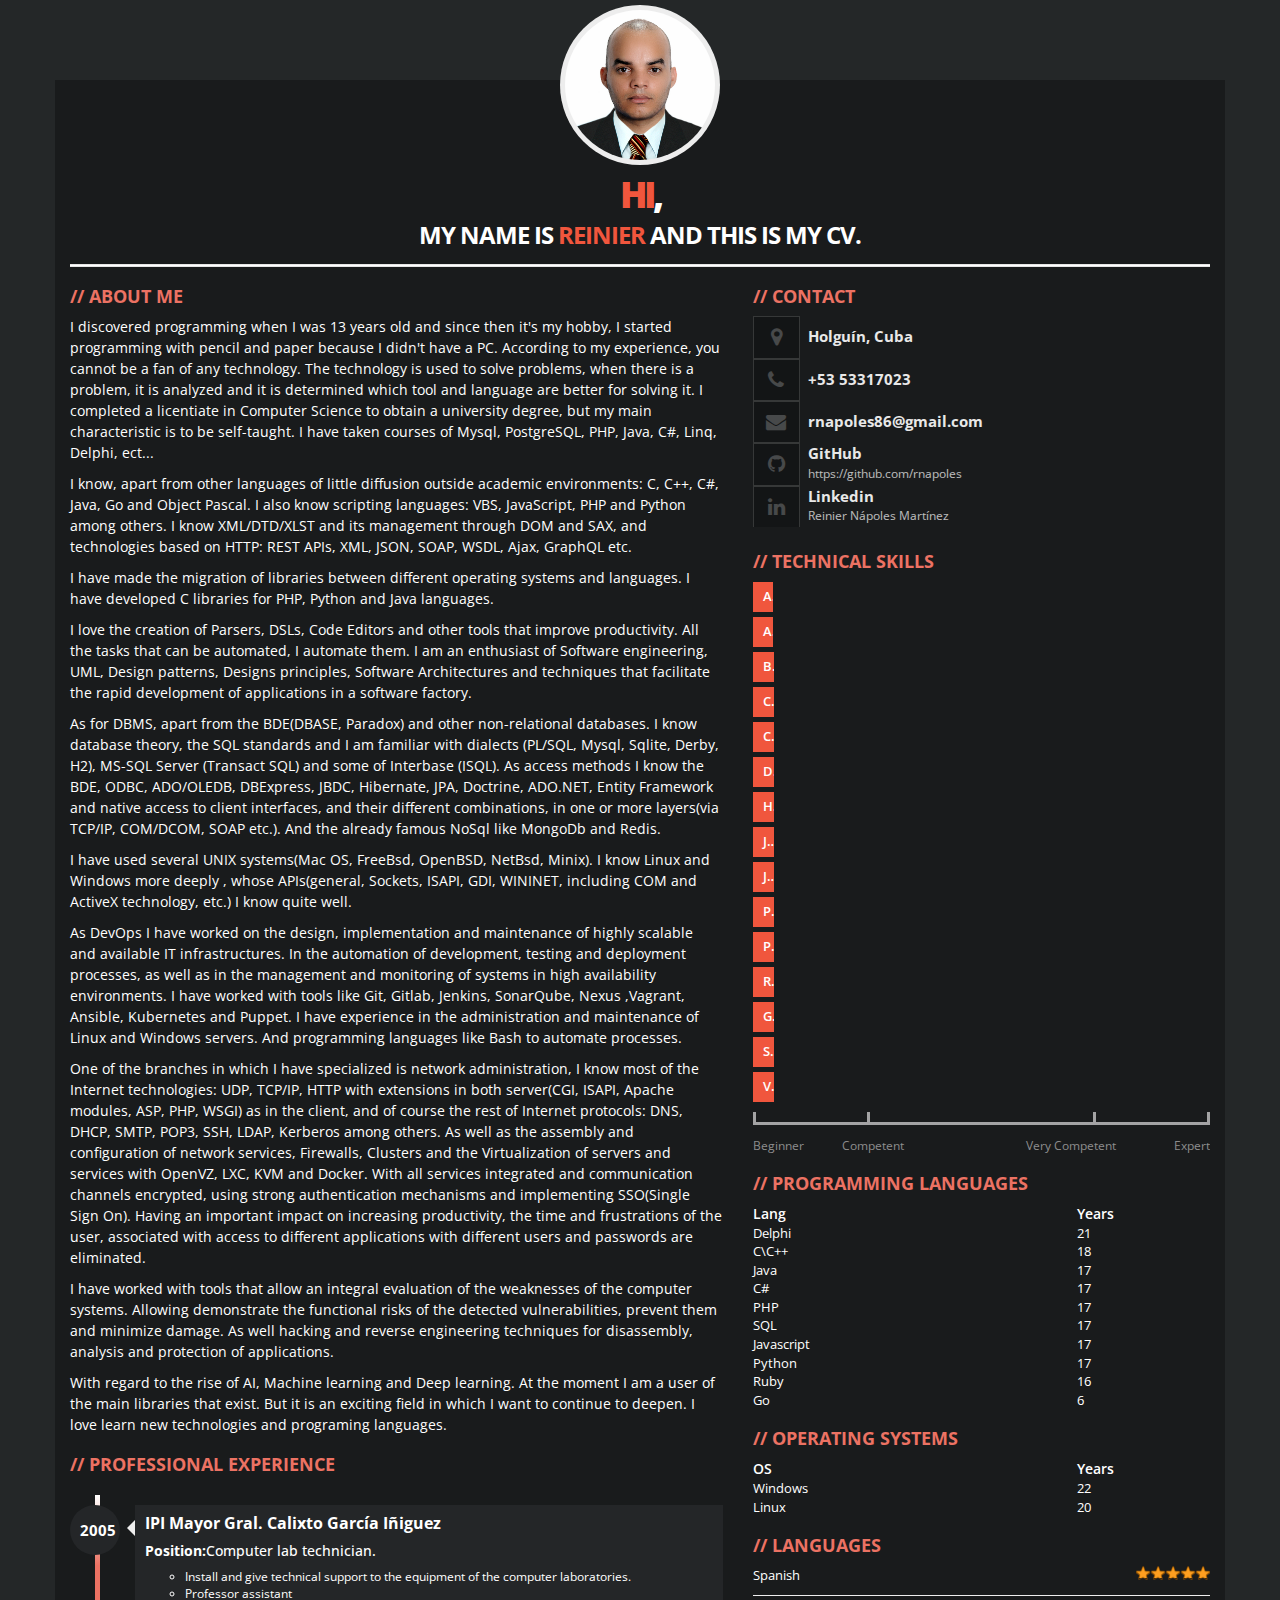
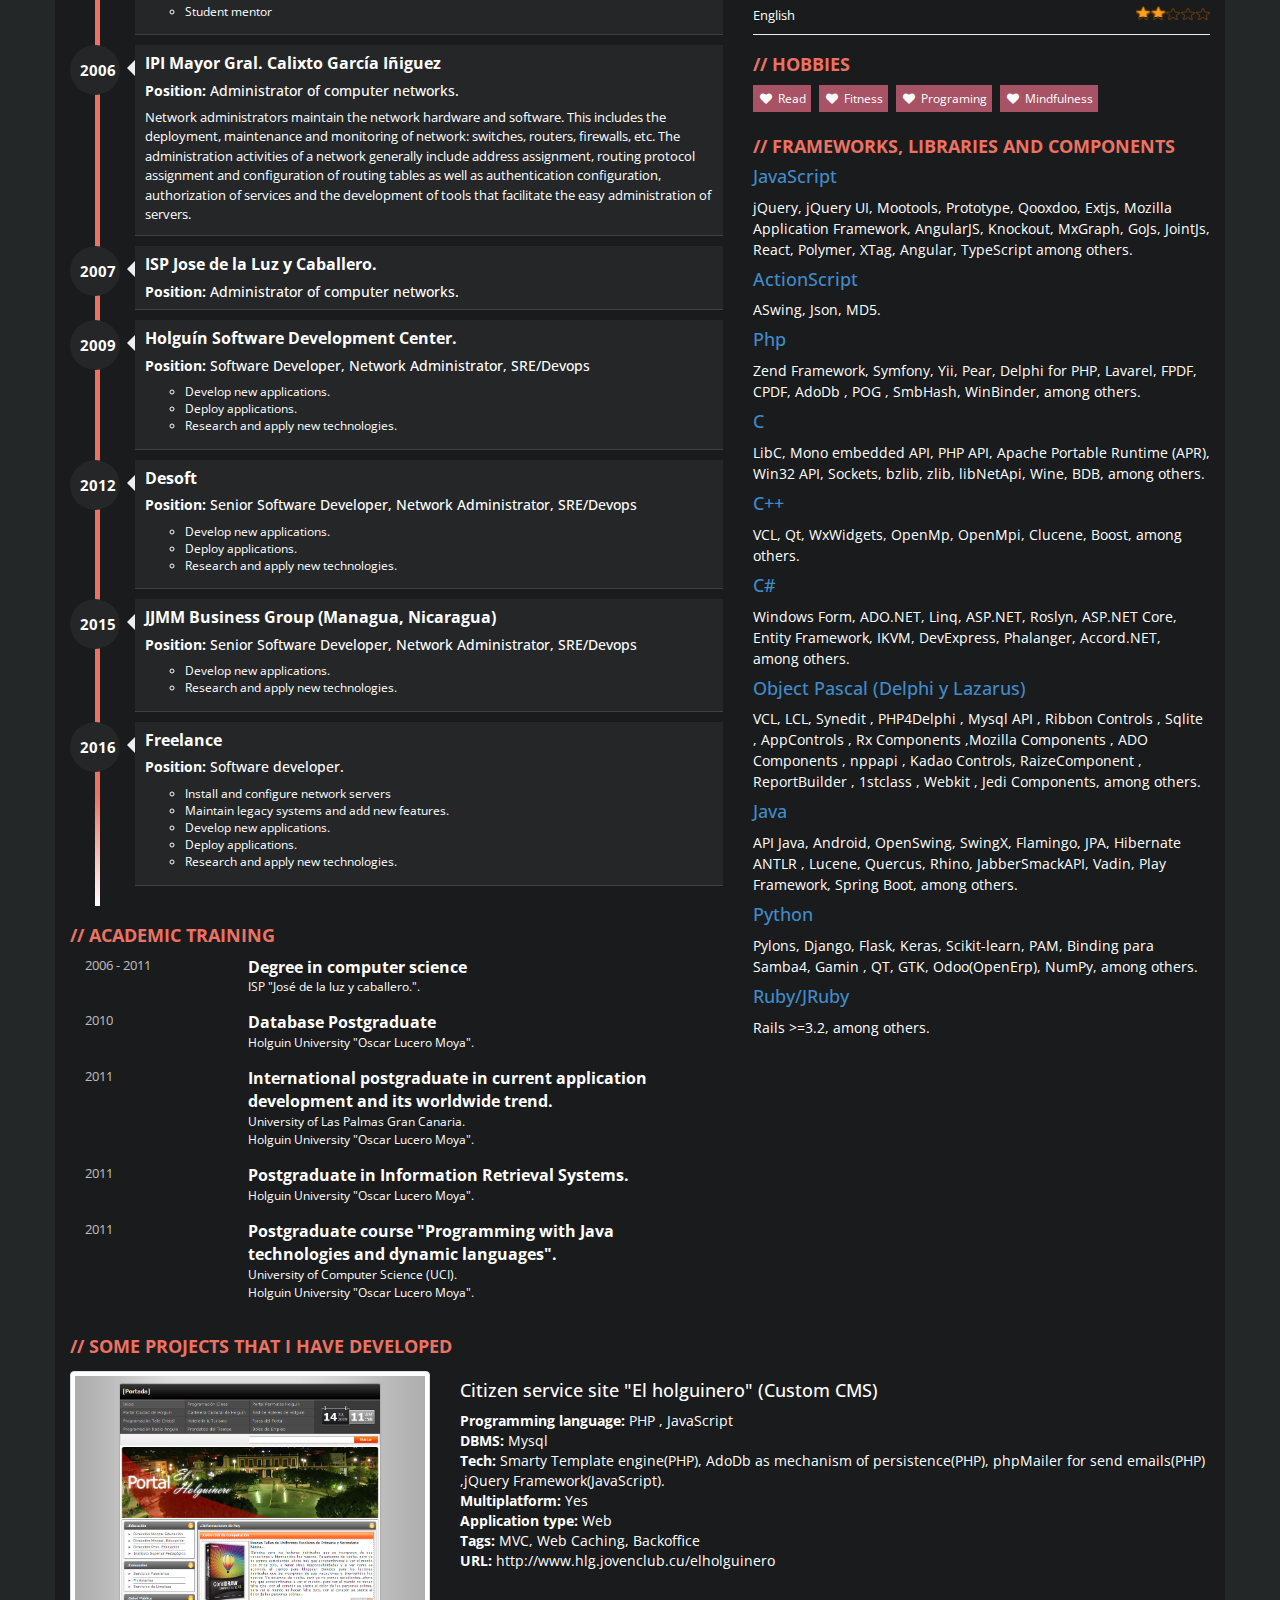
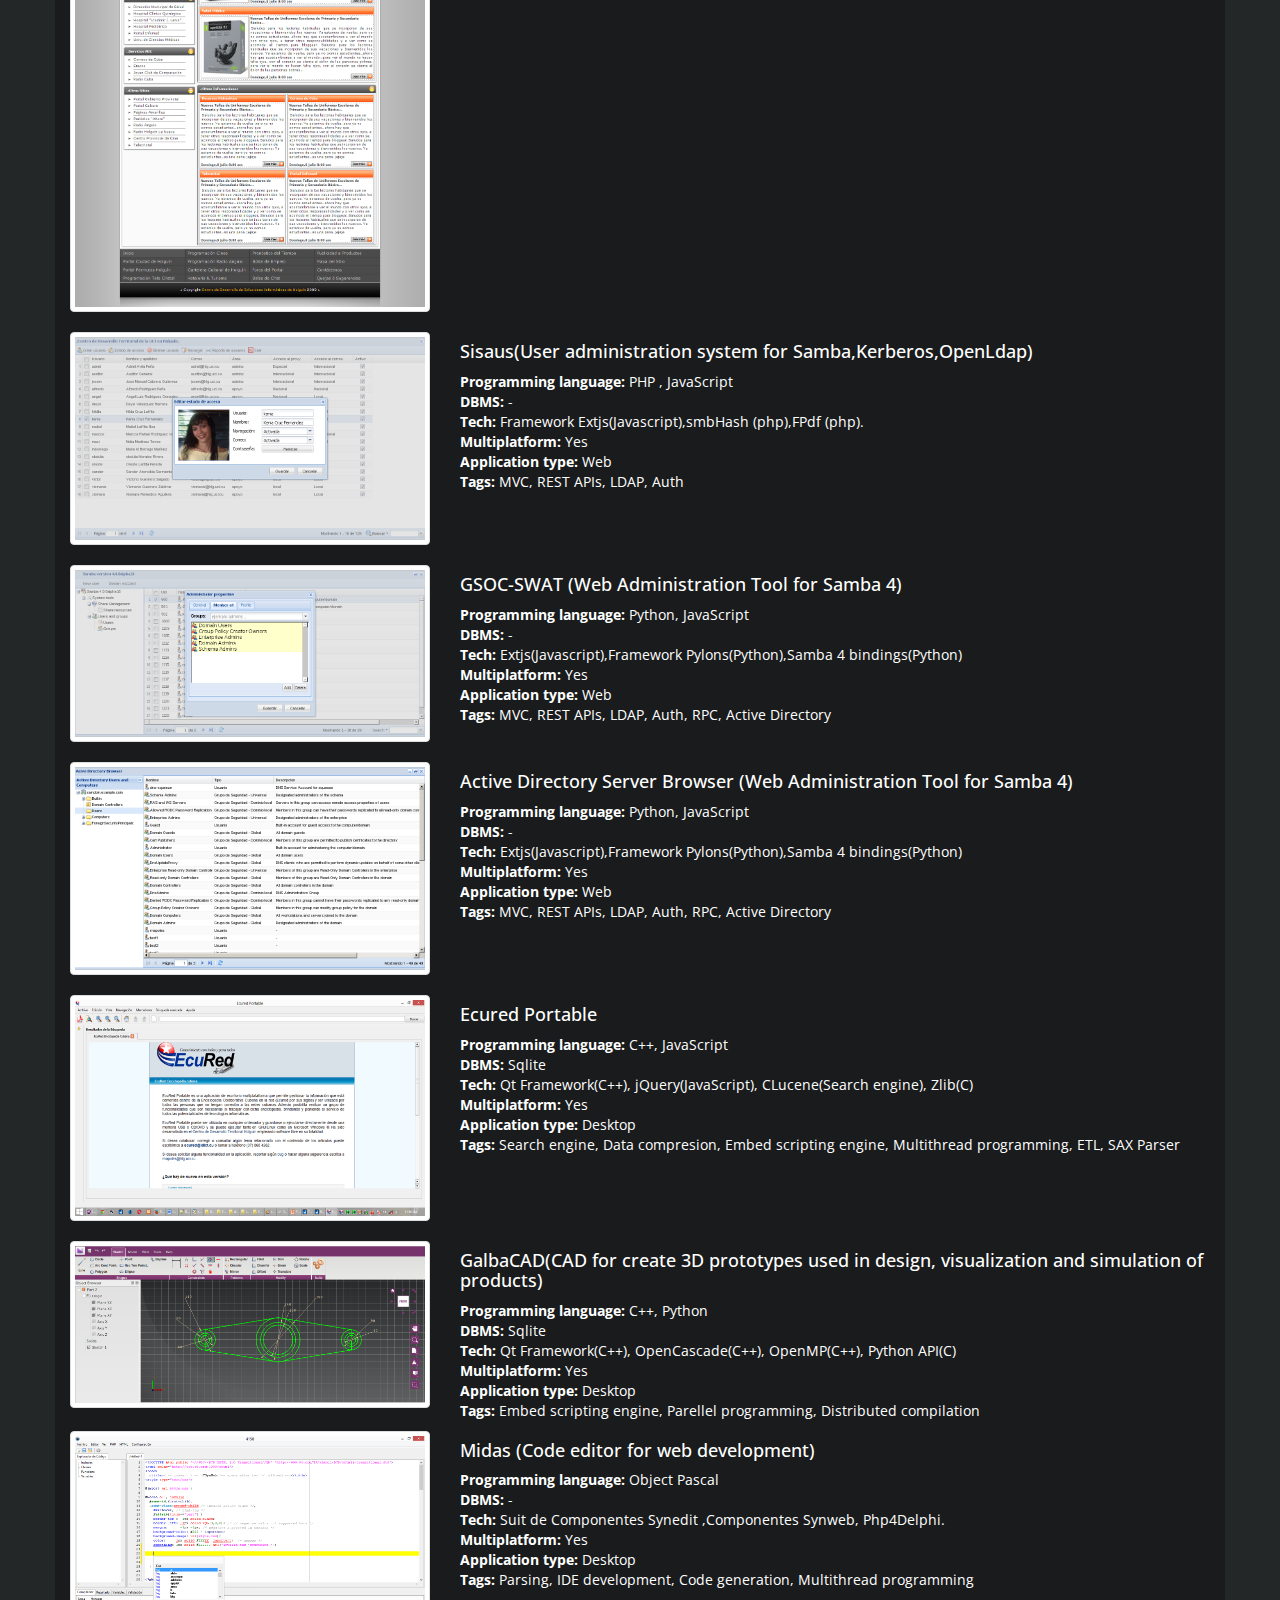
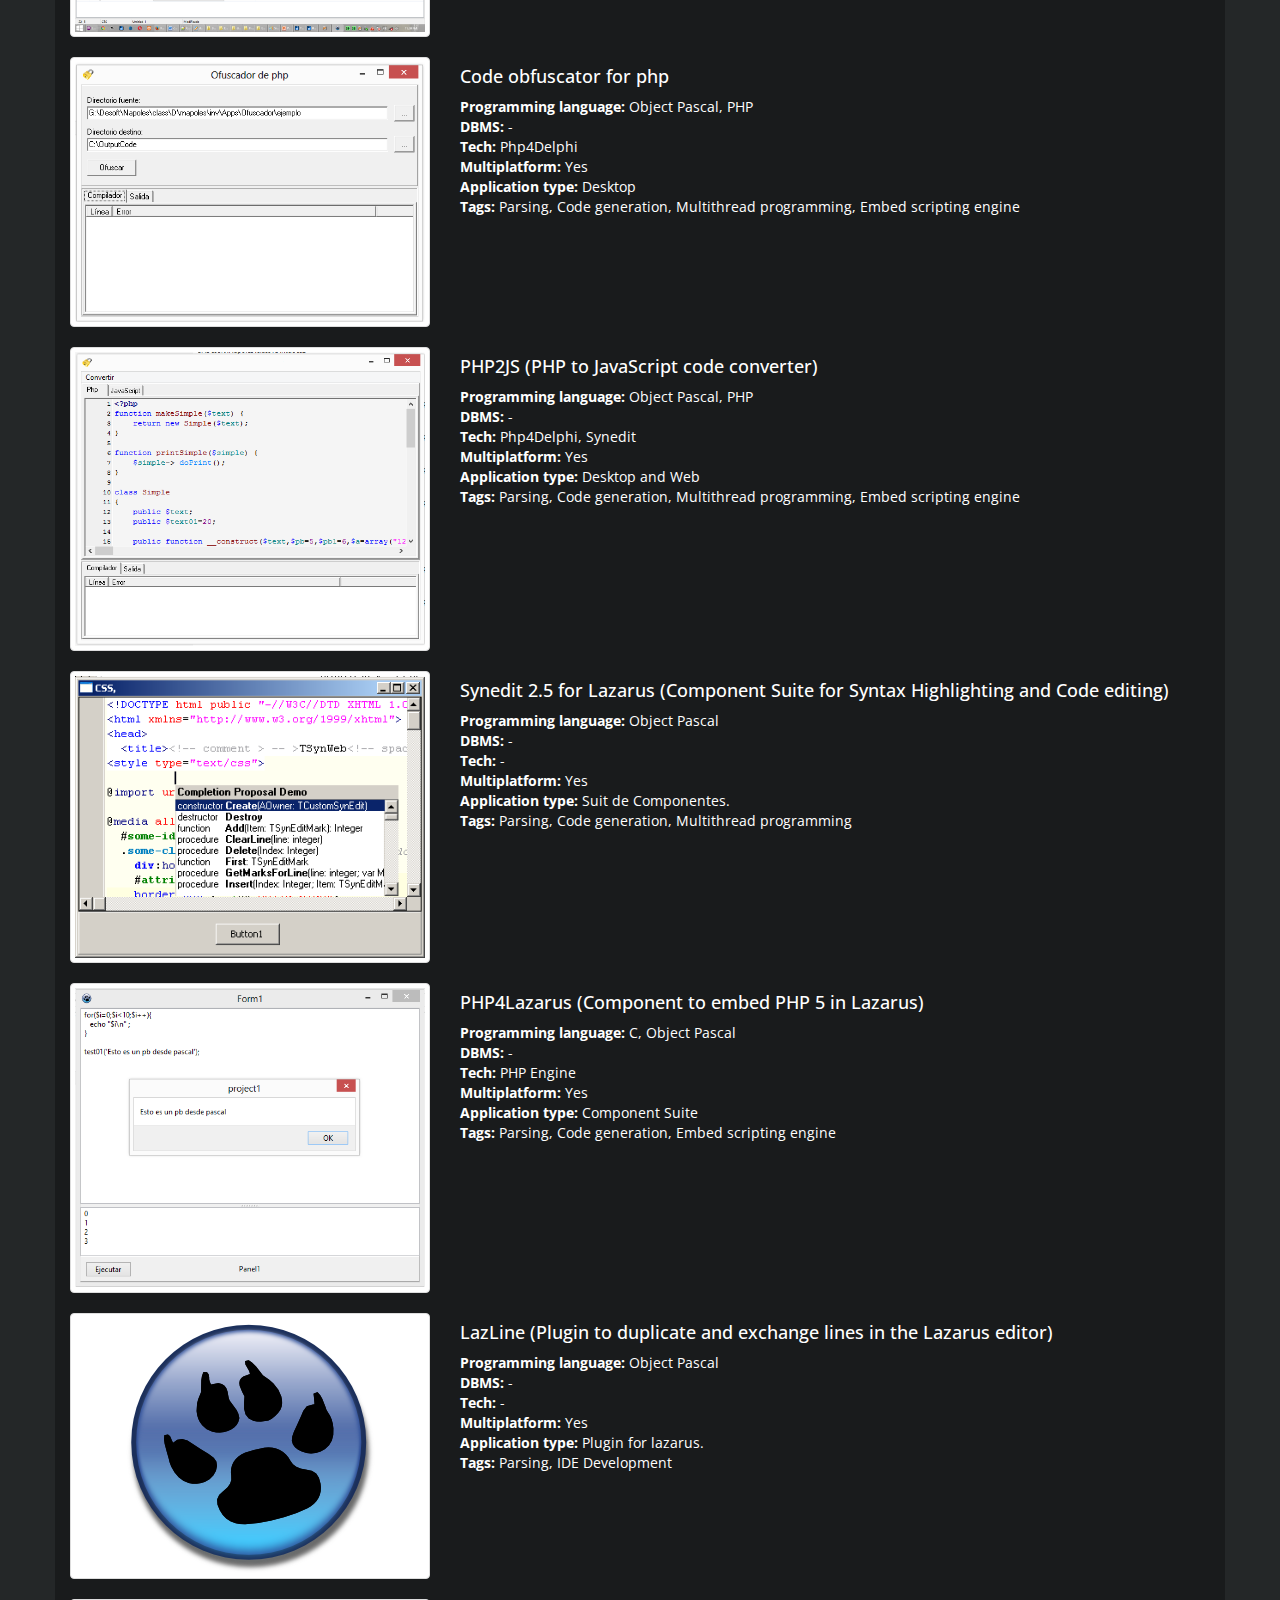
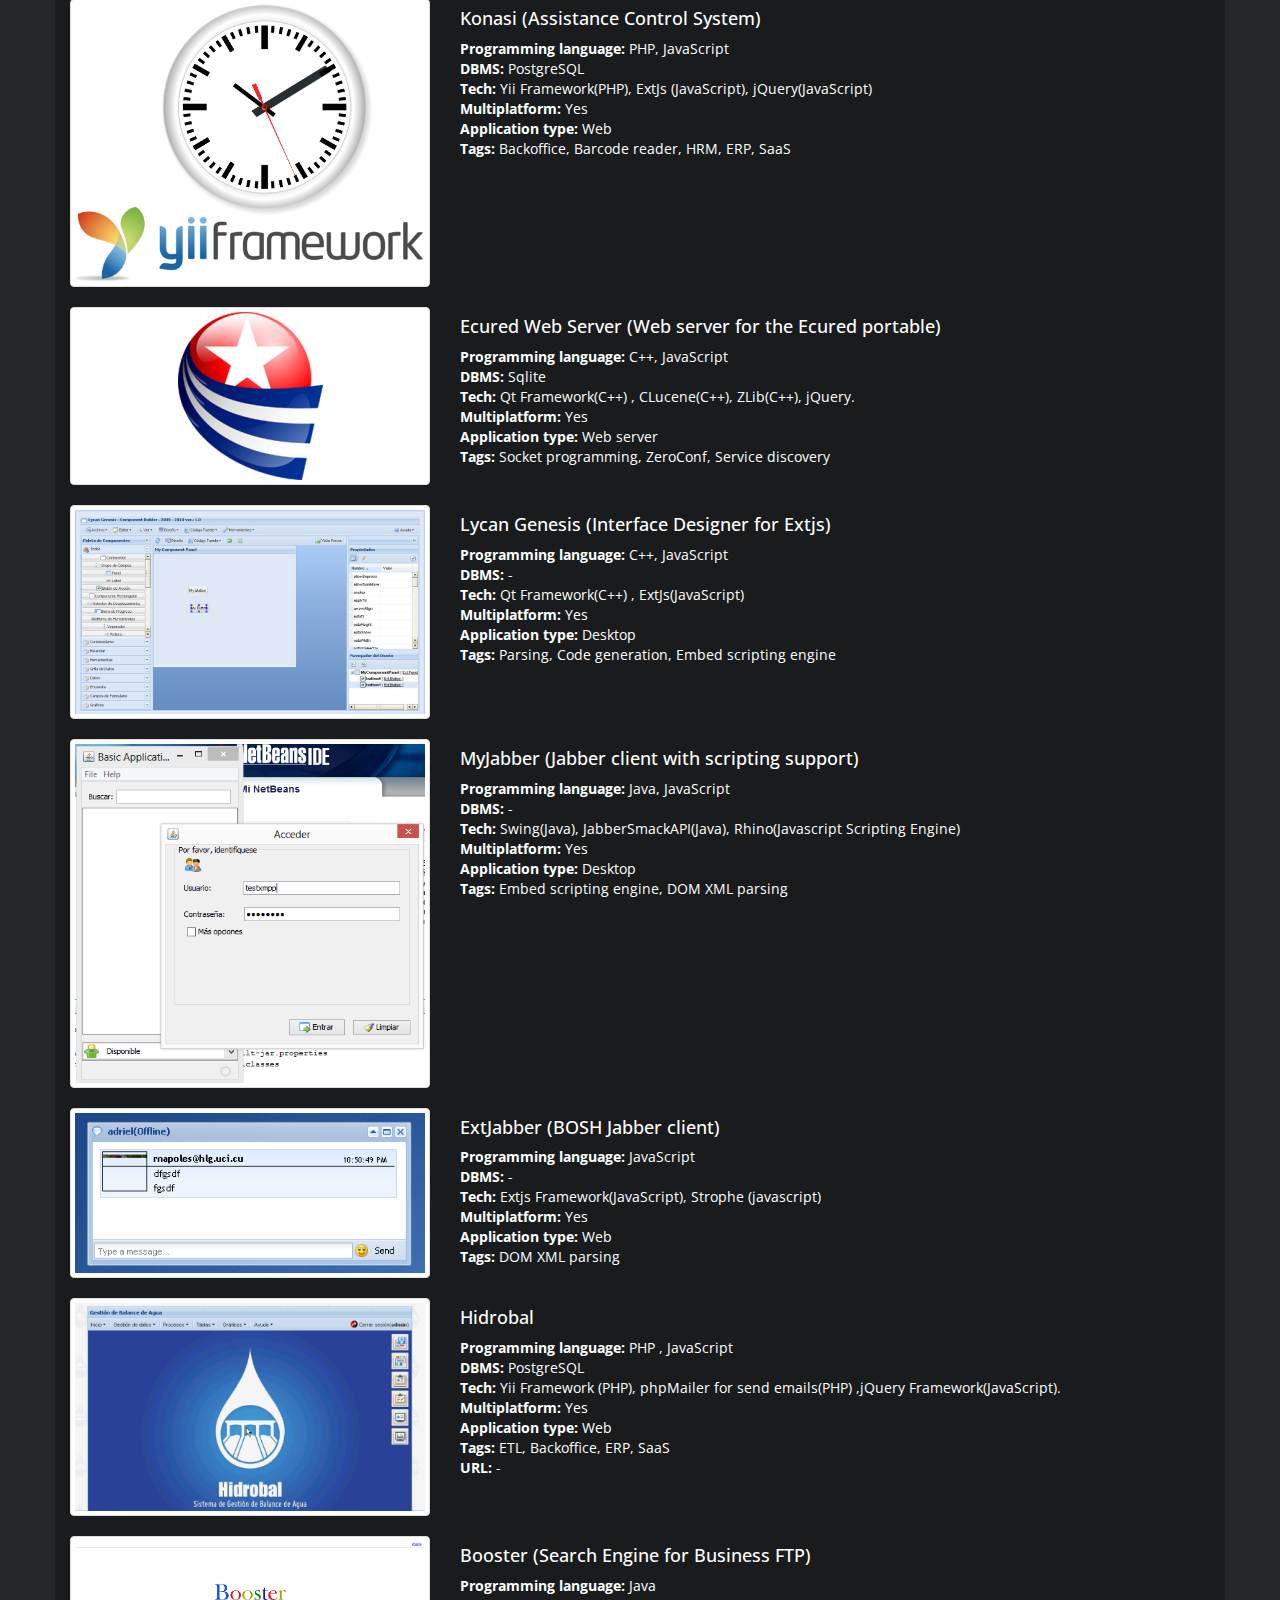
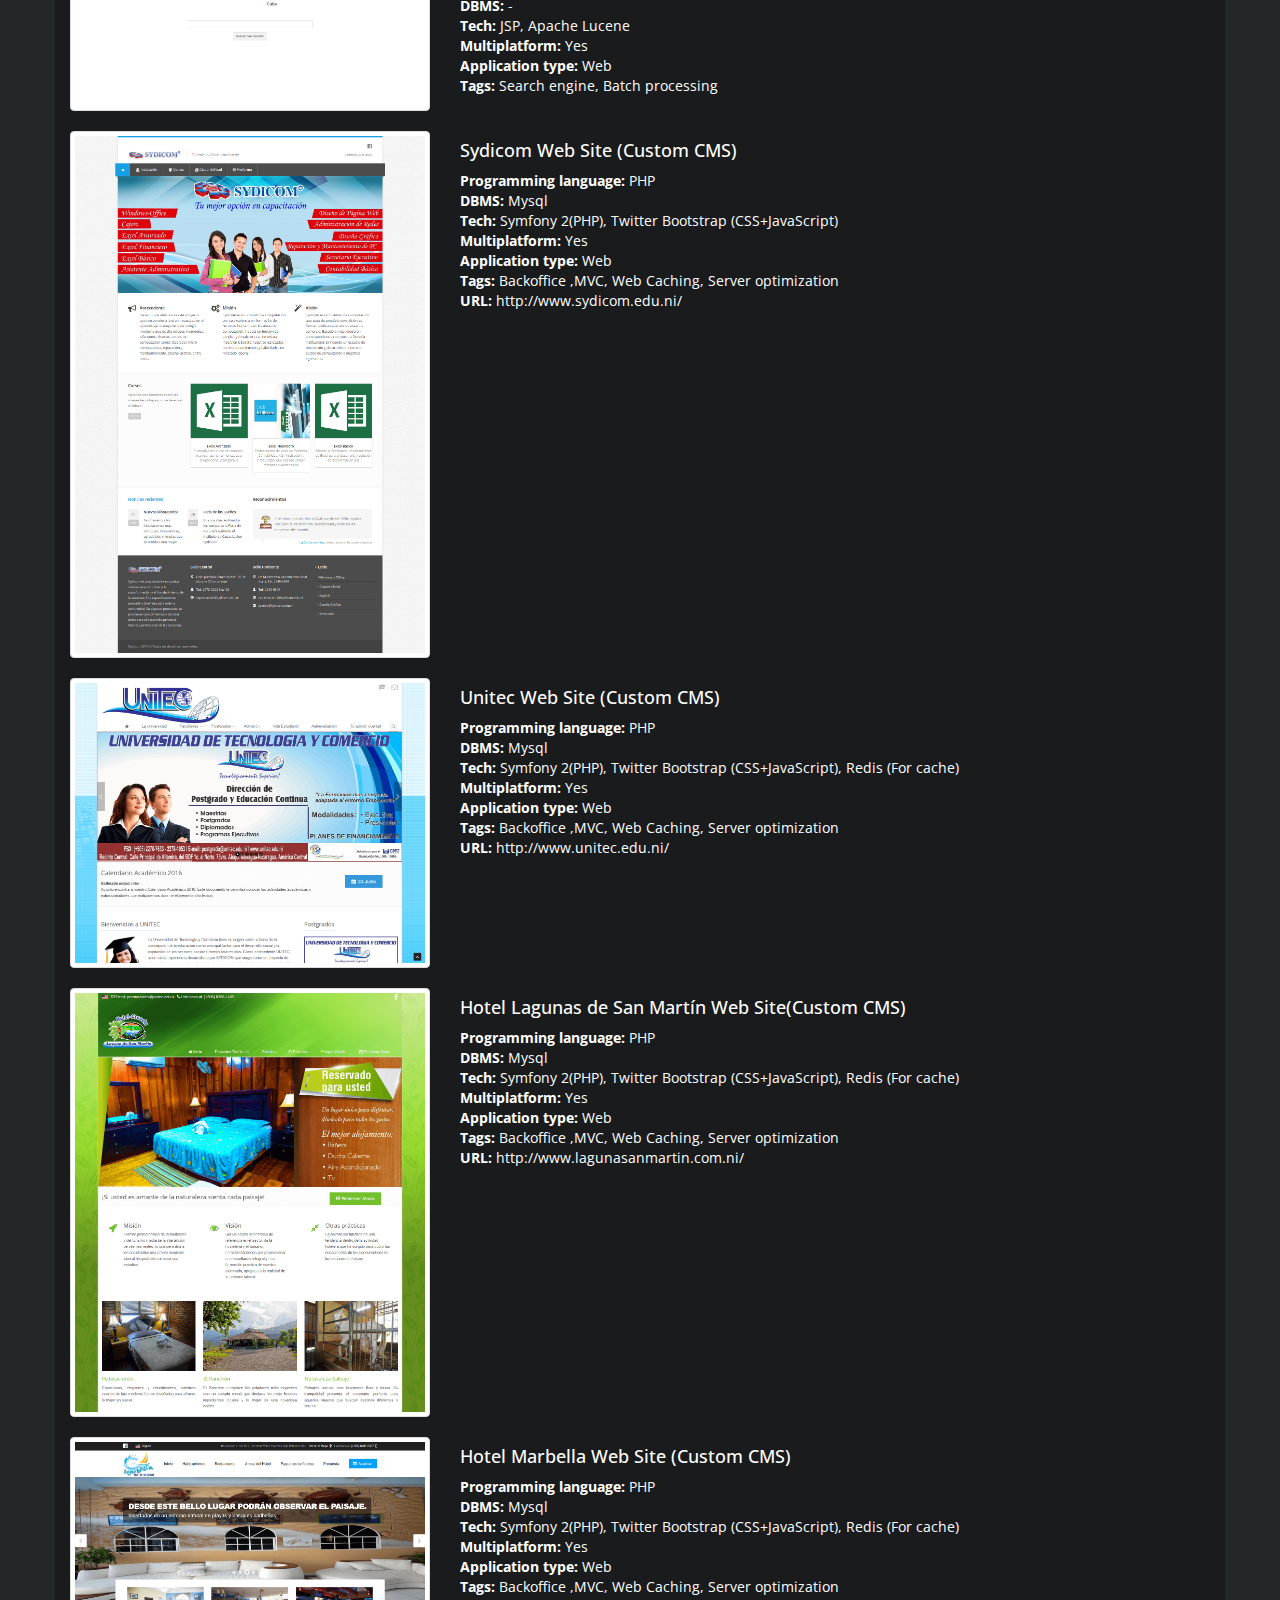
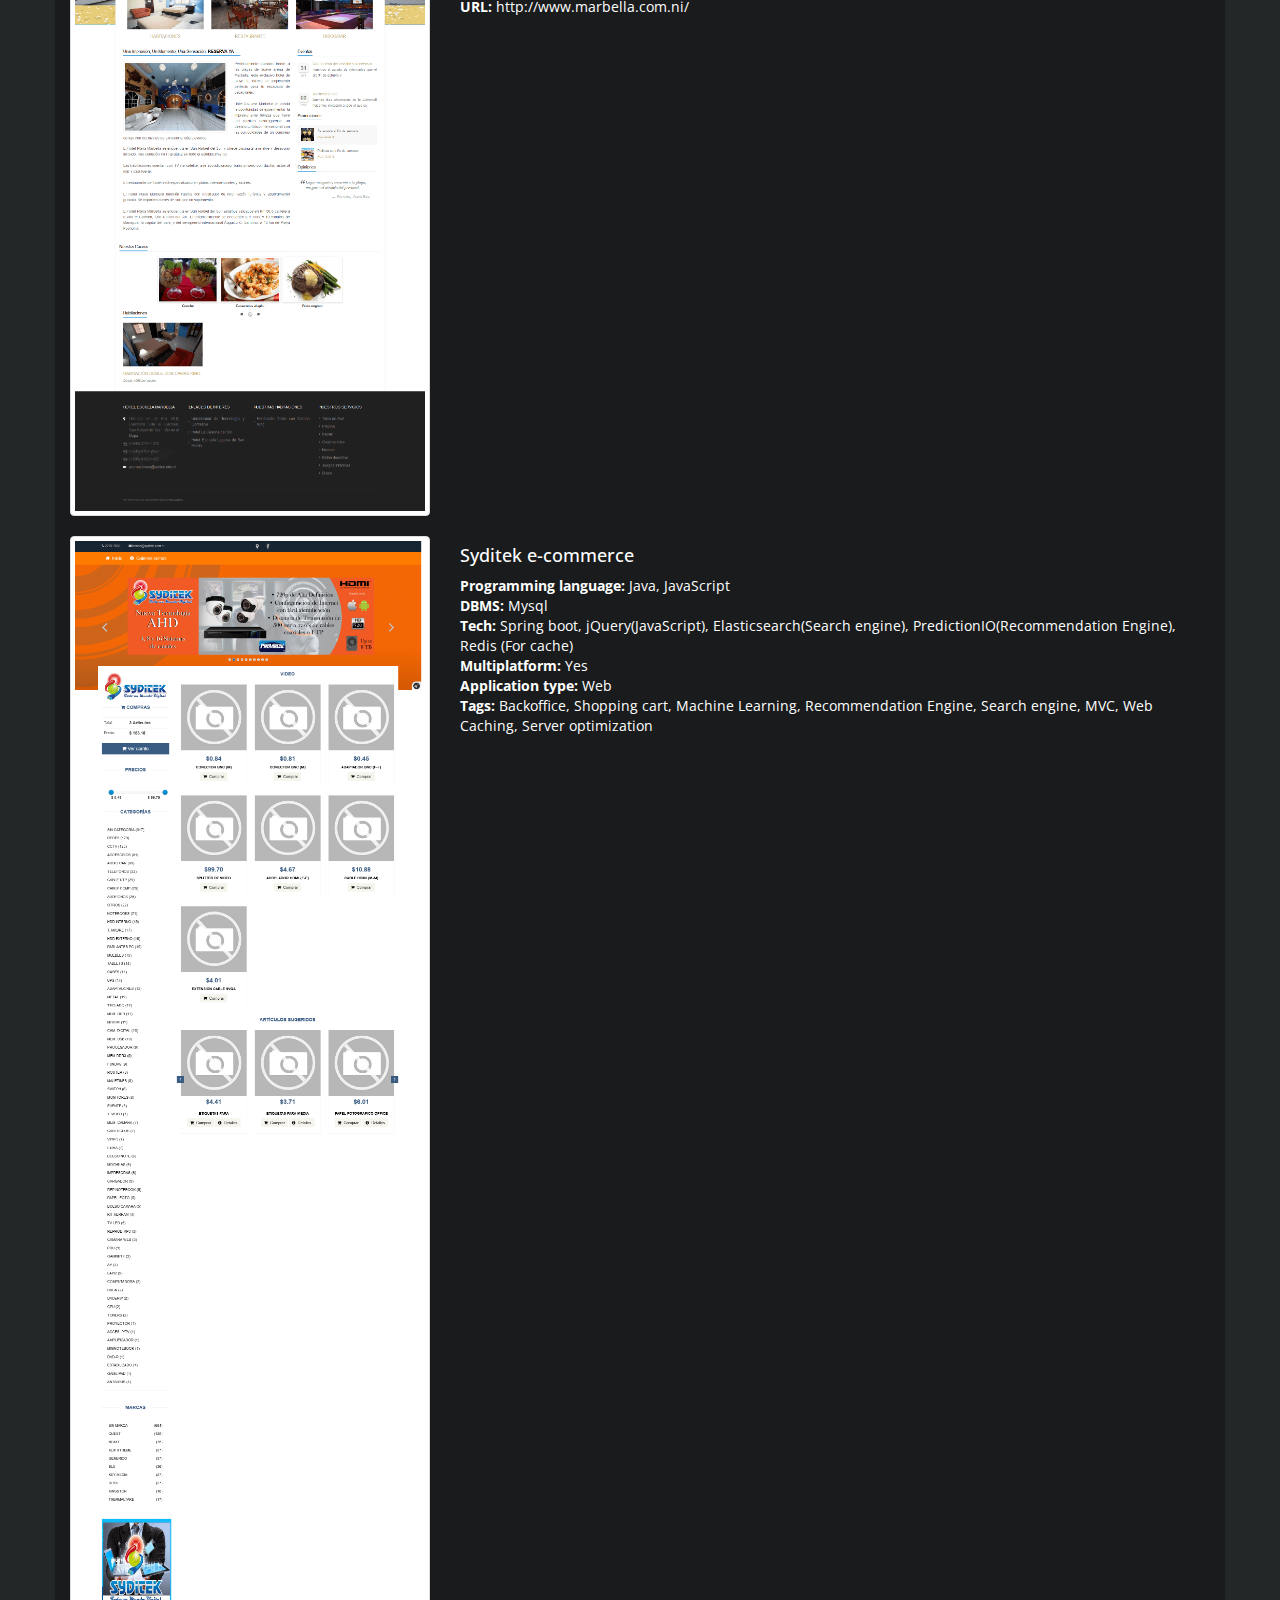
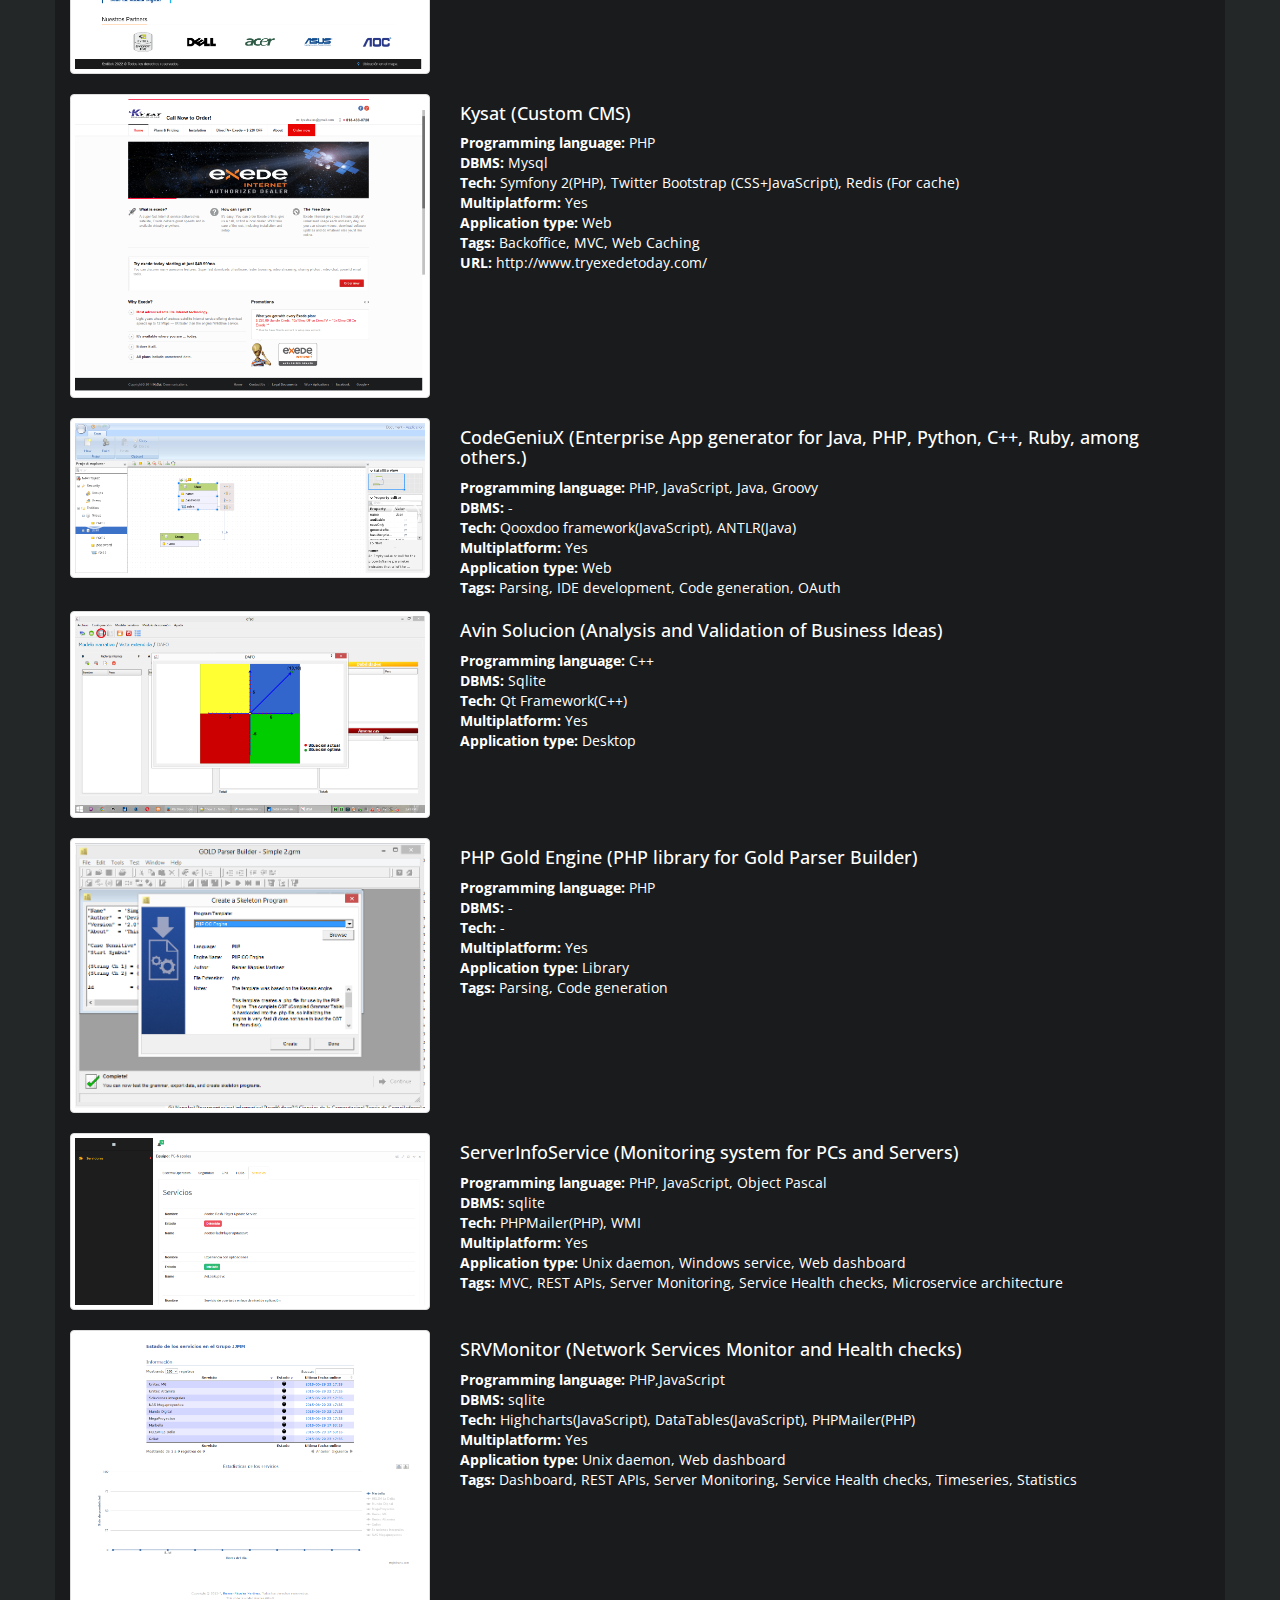
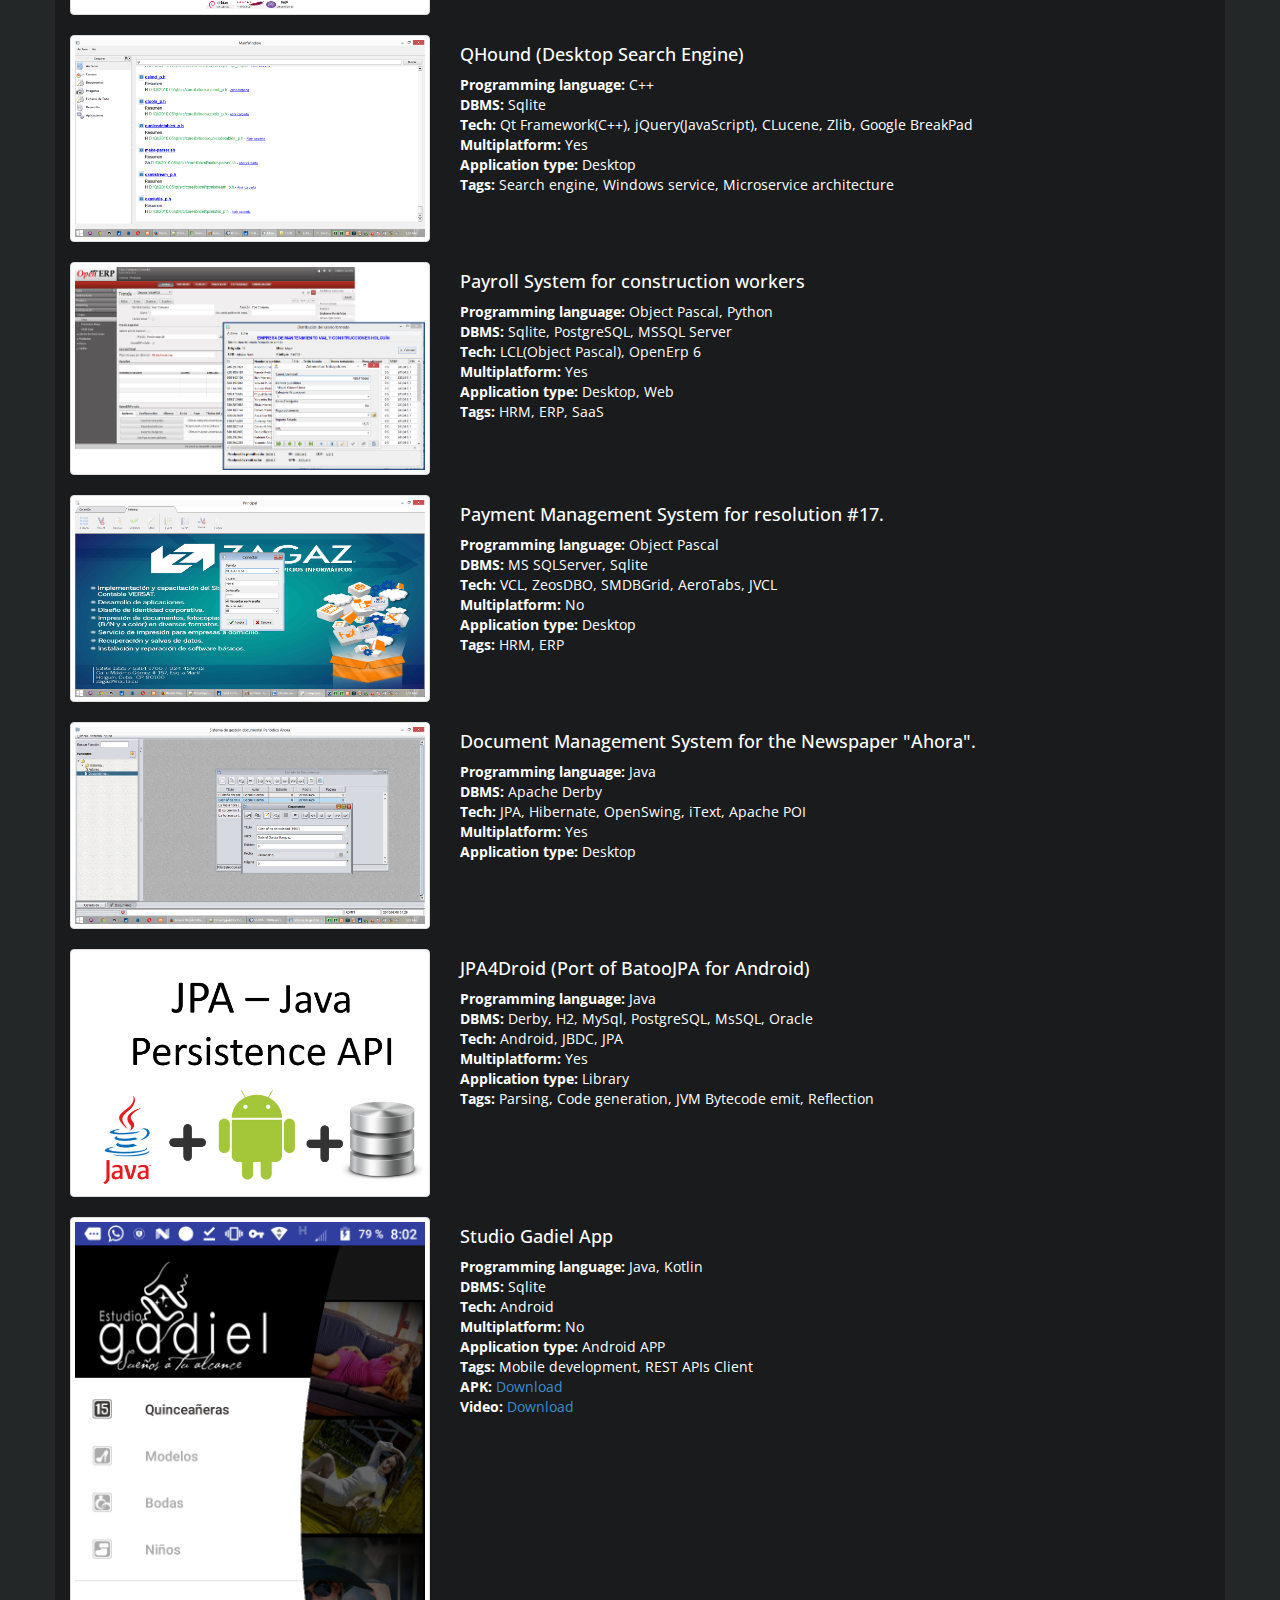
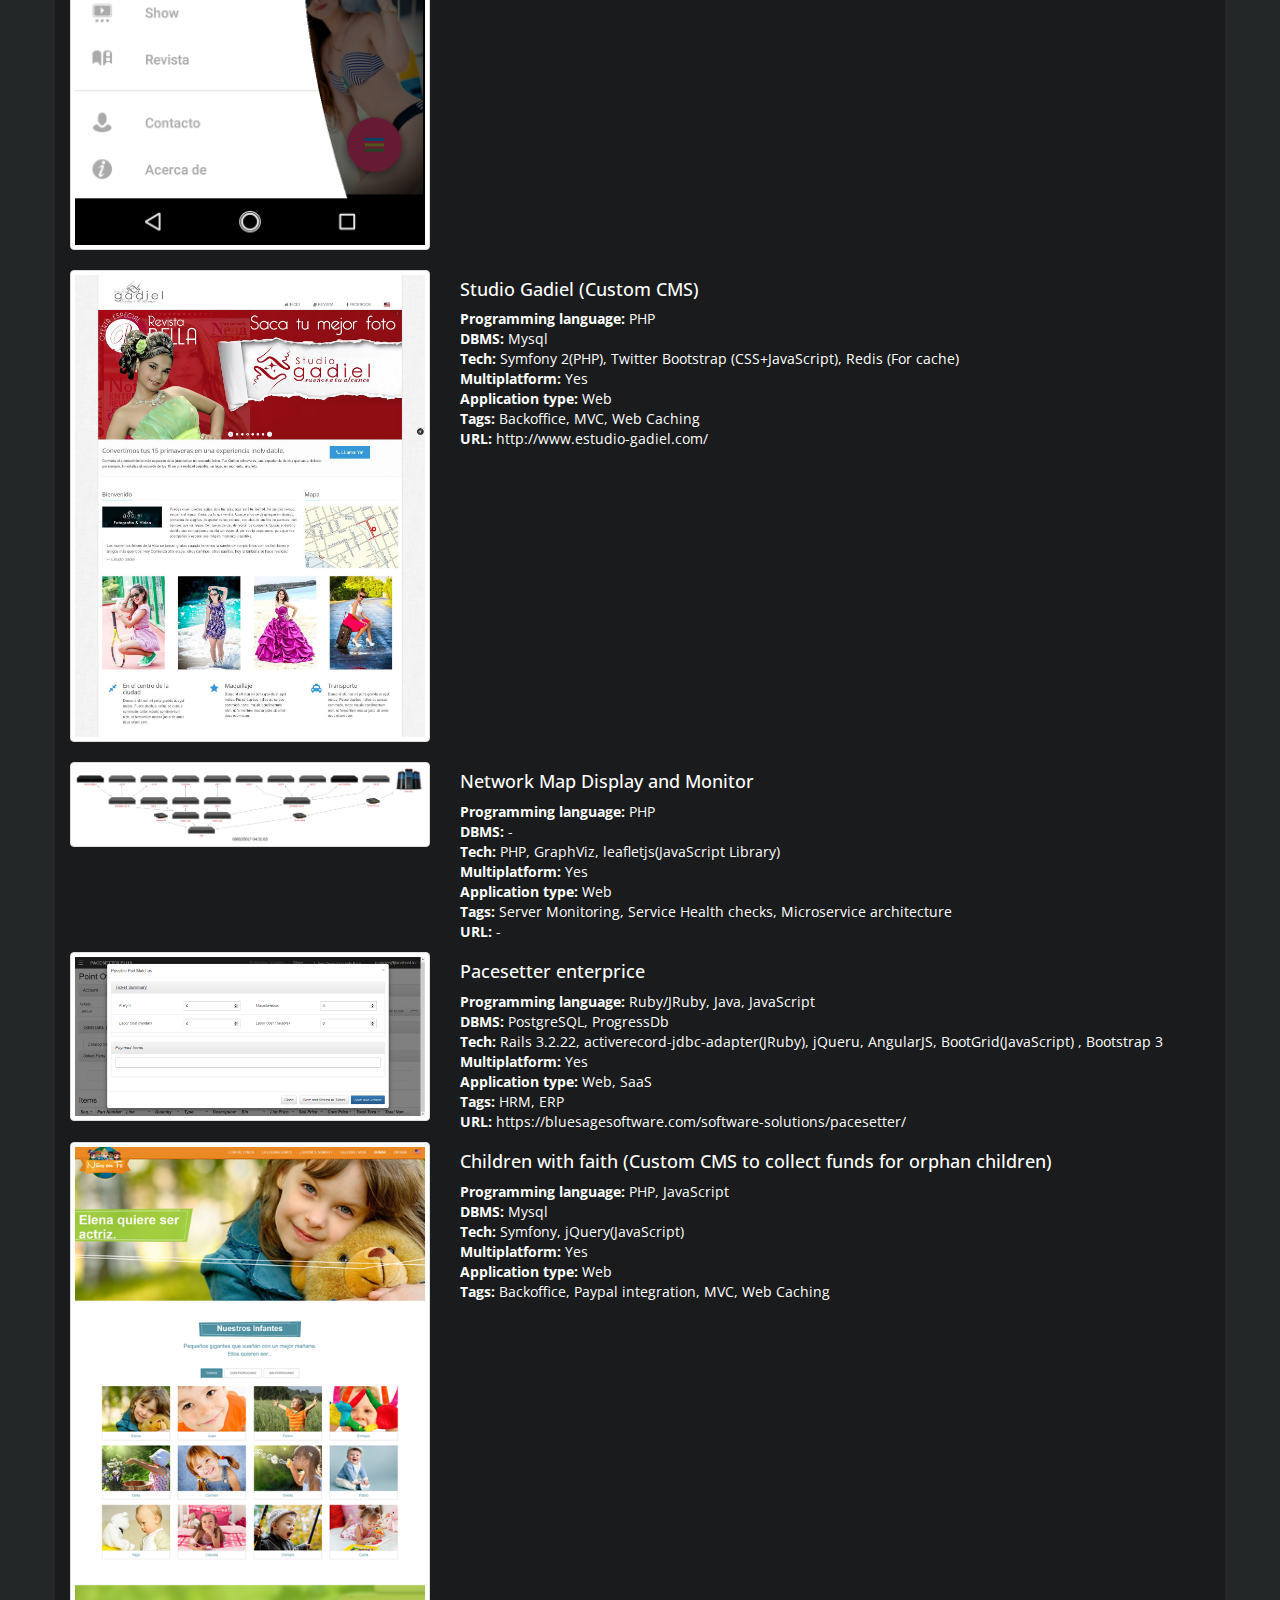
==== docs/index.html @ 50201239 "split Bash and AWK" ====
<!DOCTYPE html>
<html lang="en">
    <head>
    <meta charset="utf-8">
    <meta http-equiv="X-UA-Compatible" content="IE=edge,chrome=1" />
    <meta name="viewport" content="width=device-width, initial-scale=1">
    <title>Reinier N&aacute;poles Mart&iacute;nez</title>
    <link href="css/bootstrap.min.css" rel="stylesheet">
    <link href="css/font-awesome.css" rel="stylesheet">
    <link href="css/main.css" rel="stylesheet">
    <link rel="stylesheet" href="js/plugins/fancybox/jquery.fancybox.css">
    <link rel="stylesheet"  href="css/lightslider.css"/>
    <!--[if lt IE 9]>
        <script src="js/html5shiv.js"></script>
        <script src="js/respond.min.js"></script>
    <![endif]-->
    </head>
    <body>
    <div class="container">
        <div class="row">
        <div class="col-xs-12">
            <div id="photo-header" class="text-center">
            <!-- PHOTO (AVATAR) -->
            <div id="photo">
                <img src="img/avatar/rnapoles.jpg" alt="avatar">
            </div>
            <div id="text-header">
                <h1><span>Hi</span>,<br> my name is <span>Reinier</span> and this is my CV.</h1>
            </div>
            </div>
        </div>
        </div>
        <div class="row">

            <div class="col-xs-12 col-sm-7">
                <!-- ABOUT ME -->
                <div class="box">
                    <h2>About Me</h2>
                    <p>
                        <p>
                            I discovered programming when I was 13 years old and since then it's my hobby,
                            I started programming with pencil and paper because I didn't have a PC. 
                            According to my experience, you cannot be a fan of any technology. The technology
                            is used to solve problems, when there is a problem, it is analyzed and it is 
                            determined which tool and language are better for solving it. I completed a 
                            licentiate in Computer Science to obtain a university degree, but my main characteristic
                            is to be self-taught. I have taken courses of Mysql, PostgreSQL, PHP, Java,
                            C#, Linq, Delphi, ect...
                        </p>

                        <p>
                            I know, apart from other languages ​​of little diffusion outside academic environments: C, C++, C#, Java, 
                            Go and Object Pascal. I also know scripting languages: VBS, JavaScript, PHP and Python
                            among others. I know XML/DTD/XLST and its management through 
                            DOM and SAX, and technologies based on HTTP: REST APIs, XML, JSON, SOAP, WSDL, Ajax, GraphQL etc. 
                        </p>
                        <p>
                            I have made the migration of libraries
                            between different operating systems and languages. I have developed C libraries for PHP, Python and Java
                            languages.
                        </p>
                        
                        <p>
                            I love the creation of Parsers, DSLs, Code Editors and other tools that improve productivity.
                            All the tasks that can be automated, I automate them. I am an enthusiast of Software engineering, UML, Design patterns,
                            Designs principles, Software Architectures and techniques that facilitate
                            the rapid development of applications in a software factory.
                        </p>
                        
                        <p>
                            As for DBMS, apart from the BDE(DBASE, Paradox) and other non-relational databases. I know 
                            database theory, the SQL standards and I am familiar with dialects (PL/SQL,
                            Mysql, Sqlite, Derby, H2), MS-SQL Server (Transact SQL) and some of Interbase (ISQL). 
                            As access methods I know the BDE, ODBC, ADO/OLEDB, DBExpress, JBDC, Hibernate, JPA, Doctrine,
                            ADO.NET, Entity Framework and native access to client interfaces, and their different 
                            combinations, in one or more layers(via TCP/IP, COM/DCOM, SOAP etc.). 
                            And the already famous NoSql like MongoDb and Redis.<br/>
                        </p>

                        <p>
                            I have used several UNIX systems(Mac OS, FreeBsd, OpenBSD, NetBsd, Minix). I know Linux and Windows more deeply
                            , whose APIs(general, Sockets, ISAPI, GDI, WININET, including COM and ActiveX technology, etc.) 
                            I know quite well.
                        </p>
                        
                        <p>
                            As DevOps I have worked on the design, implementation
                            and maintenance of highly scalable and available IT infrastructures.
                            In the automation of development, testing and deployment processes, 
                            as well as in the management and monitoring of systems in high availability
                            environments. I have worked with tools like Git, Gitlab, Jenkins, SonarQube,
                            Nexus ,Vagrant, Ansible, Kubernetes and Puppet. I have experience in the 
                            administration and maintenance of Linux and Windows servers. 
                            And programming languages like Bash to automate processes.
                        </p>

                        <p>
                            One of the branches in which I have specialized
                            is network administration, I know most of the Internet technologies: UDP, TCP/IP, 
                            HTTP with extensions in both server(CGI, ISAPI, Apache modules, ASP, PHP, WSGI) as in the client,
                            and of course the rest of Internet protocols: DNS, DHCP, SMTP, POP3, SSH, LDAP, Kerberos among others. As well 
                            as the assembly and configuration of network services, Firewalls, Clusters and the Virtualization
                            of servers and services with OpenVZ, LXC, KVM and Docker. With all services integrated and
                            communication channels encrypted, using strong authentication mechanisms and implementing
                            SSO(Single Sign On). Having an important impact on increasing productivity, the time and
                            frustrations of the user, associated with access to different applications 
                            with different users and passwords are eliminated.
                        </p>
                        
                        <p>
                            I have worked with tools that allow an integral evaluation of the weaknesses
                            of the computer systems. Allowing demonstrate the functional risks of the detected vulnerabilities,
                            prevent them and minimize damage.
                            As well hacking and reverse engineering techniques for disassembly, analysis and protection of
                            applications.
                        </p>
                        
                        <p>
                            With regard to the rise of AI, Machine learning and Deep learning. At the moment I am a user of 
                            the main libraries that exist. But it is an exciting field in which I want to continue to deepen.
                            I love learn new technologies and programing languages.
                        </p>
                        
                </div>

                <!-- Professional experience -->
                <div class="box">
                  <h2>Professional experience</h2>
                  <ul id="education" class="clearfix">

                      <li>
                          <div class="year pull-left">
                            2005
                          </div>
                          <div class="description pull-right">
                              <h3>IPI Mayor Gral. Calixto García Iñiguez </h3>
                              <h5><b>Position:</b>Computer lab technician.</h5>
                              <ul style="font-size: 12px">
                                  <li>
                                   Install and give technical support to the equipment of the computer laboratories.
                                  </li>
                                  <li>
                                    Professor assistant
                                  </li>
                                  <li>
                                    Student mentor
                                  </li>
                              </ul>
                              <div>
                                &nbsp;
                              </div>
                          </div>
                      </li>

                      <li>
                          <div class="year pull-left">2006</div>
                          <div class="description pull-right">
                              <h3>IPI Mayor Gral. Calixto García Iñiguez </h3>
                              <h5>
                                <b>Position:</b> Administrator of computer networks.
                              </h5>
                              <p>
                                  Network administrators maintain the network hardware and software.
                                  This includes the deployment, maintenance and monitoring of network:
                                  switches, routers, firewalls, etc. The administration activities of a
                                  network generally include address assignment, routing protocol assignment
                                  and configuration of routing tables as well as authentication configuration,
                                  authorization of services and the development of tools that facilitate the 
                                  easy administration of servers.
                              </p>
                          </div>
                      </li>

                      <li>
                          <div class="year pull-left">2007</div>
                          <div class="description pull-right">
                              <h3>ISP Jose de la Luz y Caballero. </h3>
                              <h5><b>Position:</b> Administrator of computer networks.</h5>
                          </div>
                      </li>

                      <li>
                          <div class="year pull-left">2009</div>
                          <div class="description pull-right">
                              <h3>Holguín Software Development Center. </h3>
                              <h5><b>Position:</b> Software Developer, Network Administrator, SRE/Devops</h5>
                              <ul style="font-size: 12px">
                                <li>
                                  Develop new applications.
                                </li>
                                <li>
                                  Deploy applications.
                                </li>
                                <li>
                                  Research and apply new technologies.
                                </li>
                              </ul>
                              <div>
                                &nbsp;
                              </div>
                          </div>
                      </li>

                      <li>
                          <div class="year pull-left">2012</div>
                          <div class="description pull-right">
                              <h3>Desoft</h3>
                              <h5><b>Position:</b> Senior Software Developer, Network Administrator, SRE/Devops </h5>
                              <ul style="font-size: 12px">
                                <li>
                                  Develop new applications.
                                </li>
                                <li>
                                  Deploy applications.
                                </li>
                                <li>
                                  Research and apply new technologies.
                                </li>
                              </ul>
                              <div>
                                &nbsp;
                              </div>
                          </div>
                      </li>

                      <li>
                          <div class="year pull-left">2015</div>
                          <div class="description pull-right">
                              <h3>JJMM Business Group (Managua, Nicaragua) </h3>
                              <h5><b>Position:</b> Senior Software Developer, Network Administrator, SRE/Devops</h5>
                              <ul style="font-size: 12px">
                                <li>
                                  Develop new applications.
                                </li>
                                <li>
                                  Research and apply new technologies.
                                </li>
                              </ul>
                              <div>
                                &nbsp;
                              </div>
                          </div>
                      </li>

                      <li>
                          <div class="year pull-left">2016</div>
                          <div class="description pull-right">
                              <h3>Freelance </h3>
                              <h5><b>Position:</b> Software developer.</h5>
                              <ul style="font-size: 12px">
                                <li>
                                  Install and configure network servers
                                </li>
                                <li>
                                  Maintain legacy systems and add new features.
                                </li>
                                <li>
                                  Develop new applications.
                                </li>
                                <li>
                                  Deploy applications.
                                </li>
                                <li>
                                  Research and apply new technologies.
                                </li>
                              </ul>
                              <div>
                                &nbsp;
                              </div>
                          </div>
                      </li>

                  </ul>
                </div>
                <!-- EXPERIENCES -->
                <div class="box">
                    <h2>ACADEMIC TRAINING</h2>

                    <div class="job clearfix">
                        <div class="col-xs-3">
                            <div class="year">2006 - 2011</div>
                        </div>
                        <div class="col-xs-9">
                            <div class="profession">Degree in computer science</div>
                            <div class="description">
                                ISP "José de la luz y caballero.".
                            </div>
                        </div>
                    </div>

                    <div class="job clearfix">
                        <div class="col-xs-3">
                            <div class="year">2010</div>
                        </div>
                        <div class="col-xs-9">
                            <div class="profession">Database Postgraduate</div>
                            <div class="description">
                                Holguin University "Oscar Lucero Moya".
                            </div>
                        </div>
                    </div>

                    <div class="job clearfix">
                        <div class="col-xs-3">
                            <div class="year">2011</div>
                        </div>
                        <div class="col-xs-9">
                            <div class="profession">
                                International postgraduate in current application development and its worldwide trend.
                            </div>
                            <div class="description">
                                University of Las Palmas Gran Canaria.<br/>
                                Holguin University "Oscar Lucero Moya".
                            </div>
                        </div>
                    </div>

                    <div class="job clearfix">
                        <div class="col-xs-3">
                            <div class="year">2011</div>
                        </div>
                        <div class="col-xs-9">
                            <div class="profession">
                            Postgraduate in Information Retrieval Systems.
                            </div>
                            <div class="description">
                                Holguin University "Oscar Lucero Moya".
                            </div>
                        </div>
                    </div>

                    <div class="job clearfix">
                        <div class="col-xs-3">
                            <div class="year">2011</div>
                        </div>
                        <div class="col-xs-9">
                            <div class="profession">
                                Postgraduate course "Programming with Java technologies and dynamic languages".</div>
                            <div class="description">
                                University of Computer Science (UCI).<br/>
                                Holguin University "Oscar Lucero Moya".
                            </div>
                        </div>
                    </div>

                </div>
            </div>

            <div class="col-xs-12 col-sm-5">
                <!-- CONTACT -->
                <div class="box clearfix contact-container">
                  <h2>Contact</h2>
                  <div class="contact-item">
                      <div class="icon pull-left text-center">
                        <span class="fa fa-map-marker fa-fw"></span>
                      </div>
                      <div class="title only pull-right">
                        Holgu&iacute;n, Cuba
                      </div>
                  </div>
                  <div class="contact-item">
                      <div class="icon pull-left text-center">
                        <span class="fa fa-phone fa-fw"></span>
                      </div>
                      <div class="title only pull-right reverse2" data-website="32071335 35+"></div>
                  </div>
                  <div class="contact-item">
                      <div class="icon pull-left text-center">
                        <span class="fa fa-envelope fa-fw"></span>
                      </div>
                      <div class="title only pull-right reverse" data-user="68selopanr" data-website="moc.liamg"></div>
                  </div>
                  <div class="contact-item">
                      <div class="icon pull-left text-center"><span class="fa fa-github fa-fw"></span></div>
                      <div class="title pull-right">GitHub</div>
                      <div class="description pull-right">
                        <a target="_blank" href="https://github.com/rnapoles">
                          https://github.com/rnapoles
                        </a>
                      </div>
                  </div>
                  <div class="contact-item">
                      <div class="icon pull-left text-center"><span class="fa fa-linkedin fa-fw"></span></div>
                      <div class="title pull-right">Linkedin</div>
                      <div class="description pull-right">
                        <a target="_blank" href="https://www.linkedin.com/in/reinier-n%C3%A1poles-mart%C3%ADnez-aa0400136/">
                          Reinier N&aacute;poles Mart&iacute;nez
                        </a>
                      </div>
                  </div>
                </div>

                <!-- SKILLS -->
                <div class="box">
                    <h2>TECHNICAL SKILLS</h2>
                    <div class="skills">
                        <div class="item-skills" data-percent="0.30">ASM</div>
                        <div class="item-skills" data-percent="0.40">AWK</div>
                        <div class="item-skills" data-percent="0.90">Bash</div>
                        <div class="item-skills" data-percent="0.80">C,C++</div>
                        <div class="item-skills" data-percent="0.90">C#</div>
                        <div class="item-skills" data-percent="0.90">Delphi/Object Pascal</div>
                        <div class="item-skills" data-percent="0.90">Haxe</div>
                        <div class="item-skills" data-percent="0.95">Java</div>
                        <div class="item-skills" data-percent="0.85">JavaScript</div>
                        <div class="item-skills" data-percent="0.95">PHP</div>
                        <div class="item-skills" data-percent="0.90">Python</div>
                        <div class="item-skills" data-percent="0.85">Ruby</div>
                        <div class="item-skills" data-percent="0.80">GO</div>
                        <div class="item-skills" data-percent="0.90">SQL</div>
                        <div class="item-skills" data-percent="0.90">Visual Basic (.NET,VBS,VBA)</div>
                        <div class="skills-legend clearfix">
                          <div class="legend-left legend">Beginner</div>
                          <div class="legend-left legend"><span>Competent</span></div>
                          <div class="legend-right legend"><span>Very Competent</span></div>
                          <div class="legend-right legend">Expert</div>
                        </div>
                    </div>
                </div>

                <!-- Programming Languages -->
                <div class="box">
                    <h2>PROGRAMMING LANGUAGES</h2>
                    <div class="row">
                      <div class="col-md-8 col-xs-8 prog-lang-header">Lang</div>
                      <div class="col-md-4 col-xs-4 prog-lang-header">Years</div>
                      <div class="col-md-8 col-xs-8 prog-lang-item">Delphi</div>
                      <div class="col-md-4 col-xs-4 prog-lang-item">21</div>
                      <div class="col-md-8 col-xs-8 prog-lang-item">C\C++</div>
                      <div class="col-md-4 col-xs-4 prog-lang-item">18</div>
                      <div class="col-md-8 col-xs-8 prog-lang-item">Java</div>
                      <div class="col-md-4 col-xs-4 prog-lang-item">17</div>
                      <div class="col-md-8 col-xs-8 prog-lang-item">C#</div>
                      <div class="col-md-4 col-xs-4 prog-lang-item">17</div>
                      <div class="col-md-8 col-xs-8 prog-lang-item">PHP</div>
                      <div class="col-md-4 col-xs-4 prog-lang-item">17</div>
                      <div class="col-md-8 col-xs-8 prog-lang-item">SQL</div>
                      <div class="col-md-4 col-xs-4 prog-lang-item">17</div>
                      <div class="col-md-8 col-xs-8 prog-lang-item">Javascript</div>
                      <div class="col-md-4 col-xs-4 prog-lang-item">17</div>
                      <div class="col-md-8 col-xs-8 prog-lang-item">Python</div>
                      <div class="col-md-4 col-xs-4 prog-lang-item">17</div>
                      <div class="col-md-8 col-xs-8 prog-lang-item">Ruby</div>
                      <div class="col-md-4 col-xs-4 prog-lang-item">16</div>
                      <div class="col-md-8 col-xs-8 prog-lang-item">Go</div>
                      <div class="col-md-4 col-xs-4 prog-lang-item">6</div>
                    </div>
                </div>

                <!-- Programming Languages -->
                <div class="box">
                    <h2>Operating Systems</h2>
                    <div class="row">
                      <div class="col-md-8 col-xs-8 prog-lang-header">OS</div>
                      <div class="col-md-4 col-xs-4 prog-lang-header">Years</div>
                      <div class="col-md-8 col-xs-8 prog-lang-item">Windows</div>
                      <div class="col-md-4 col-xs-4 prog-lang-item">22</div>
                      <div class="col-md-8 col-xs-8 prog-lang-item">Linux</div>
                      <div class="col-md-4 col-xs-4 prog-lang-item">20</div>
                    </div>
                </div>

                <!-- LANGUAGES -->
                <div class="box">
                    <h2>LANGUAGES</h2>
                    <div id="language-skills">
                        <div class="skill">Spanish
                            <div class="icons pull-right">
                             <div style="width: 100%;" class="icons-red"></div>
                            </div>
                        </div>
                        <div class="skill">English 
                            <div class="icons pull-right">
                                <div style="width: 40%;" class="icons-red"></div>
                            </div>
                        </div>
                    </div>
                </div>

                <!-- HOBBIES -->
                <div class="box">
                    <h2>Hobbies</h2>
                    <div class="hobby">Read</div>
                    <div class="hobby">Fitness</div>
                    <div class="hobby">Programing</div>
                    <div class="hobby">Mindfulness</div>
                </div>

                <!-- Tecn -->
                <div class="box">
                    <h2>Frameworks, Libraries and components </h2>

                    <div>
                        <h4 class="text-primary">JavaScript</h4>
                        <p>
                            jQuery, jQuery UI, Mootools, Prototype, Qooxdoo, Extjs, 
                            Mozilla Application Framework, AngularJS, Knockout, MxGraph,
                            GoJs, JointJs, React, Polymer, XTag, Angular, TypeScript among others.
                        </p>
                    </div>

                    <div>
                        <h4 class="text-primary">ActionScript</h4>
                        <p>
                            ASwing, Json, MD5.
                        </p>
                    </div>

                    <div>
                        <h4 class="text-primary">Php</h4>
                        <p>
                            Zend Framework, Symfony, Yii, Pear, Delphi for PHP, Lavarel,
                            FPDF, CPDF, AdoDb , POG , SmbHash, WinBinder, among others.
                        </p>
                    </div>

                    <div>
                        <h4 class="text-primary">C</h4>
                        <p>
                            LibC, Mono embedded API, PHP API, Apache Portable Runtime (APR),
                             Win32 API, Sockets, bzlib, zlib, libNetApi, Wine, BDB, among others.
                        </p>
                    </div>

                    <div>
                        <h4 class="text-primary">C++</h4>
                        <p>
                            VCL, Qt, WxWidgets, OpenMp, OpenMpi, Clucene, Boost, among others.
                        </p>
                    </div>

                    <div>
                        <h4 class="text-primary">C#</h4>
                        <p>
                            Windows Form, ADO.NET, Linq, ASP.NET, Roslyn, ASP.NET Core, Entity Framework,
                            IKVM, DevExpress, Phalanger, Accord.NET, among others.
                        </p>
                    </div>

                    <div>
                        <h4 class="text-primary">Object Pascal (Delphi y Lazarus)</h4>
                        <p>
                            VCL, LCL, Synedit , PHP4Delphi , Mysql API , Ribbon Controls 
                            , Sqlite , AppControls , Rx Components  ,Mozilla Components 
                            , ADO Components , nppapi , Kadao Controls, RaizeComponent 
                            , ReportBuilder , 1stclass , Webkit , Jedi Components, among others.
                        </p>
                    </div>

                    <div>
                        <h4 class="text-primary">Java</h4>
                        <p>
                            API Java, Android, OpenSwing, SwingX, Flamingo, JPA, Hibernate
                            ANTLR , Lucene, Quercus, Rhino, JabberSmackAPI, Vadin, 
                            Play Framework, Spring Boot, among others.
                        </p>
                    </div>

                    <div>
                        <h4 class="text-primary">Python</h4>
                        <p>
                            Pylons, Django, Flask, Keras, Scikit-learn, PAM, Binding para Samba4, Gamin
                            , QT, GTK, Odoo(OpenErp), NumPy, among others.
                        </p>
                    </div>

                    <div>
                        <h4 class="text-primary">Ruby/JRuby</h4>
                        <p>
                            Rails &gt;=3.2, among others.
                        </p>
                    </div>

                </div>

            </div>
        </div>

        <div class="box">
            <h2>Some projects that I have developed</h2>
        </div>

        <!-- El Holg -->
        <div class="row">

            <div class="col-sm-4">
                <a class="thumbnail fancybox" rel="gallery-1" href="img/projects/portalhlg.png">
                    <img alt="El Holguinero" src="img/projects/portalhlg.png" class="media-object" data-holder-rendered="true">
                </a>
            </div>

            <div class="col-sm-8 project-desc">
                <h4>Citizen service site "El holguinero" (Custom CMS)</h4>
                <ul>
                    <li>
                        <b>Programming language:</b> PHP , JavaScript
                    </li>
                    <li>
                        <b>DBMS:</b> Mysql
                    </li>
                    <li>
                        <b>Tech:</b> Smarty Template engine(PHP), AdoDb as mechanism of persistence(PHP), phpMailer for send emails(PHP)
                        ,jQuery Framework(JavaScript).
                    </li>
                    <li>
                        <b>Multiplatform:</b> Yes
                    </li>
                    <li>
                        <b>Application type:</b> Web
                    </li>
                    <li>
                        <b>Tags:</b> MVC, Web Caching, Backoffice
                    </li>
                    <li>
                        <b>URL:</b> http://www.hlg.jovenclub.cu/elholguinero
                    </li>
                </ul>
            </div>

        </div>

        <!-- Sisaus -->
        <div class="row">

            <div class="col-sm-4">
                <a class="thumbnail fancybox" rel="gallery-1" href="img/projects/sisaus.png">
                    <img alt="Sisaus" src="img/projects/sisaus.png" class="media-object" data-holder-rendered="true">
                </a>
            </div>

            <div class="col-sm-8 project-desc">
                <h4>Sisaus(User administration system for Samba,Kerberos,OpenLdap)</h4>
                <ul>
                    <li>
                        <b>Programming language:</b> PHP , JavaScript
                    </li>
                    <li>
                        <b>DBMS:</b> -
                    </li>
                    <li>
                        <b>Tech:</b> Framework Extjs(Javascript),smbHash (php),FPdf (php).
                    </li>
                    <li>
                        <b>Multiplatform:</b> Yes
                    </li>
                    <li>
                        <b>Application type:</b> Web
                    </li>
                    <li>
                        <b>Tags:</b> MVC, REST APIs, LDAP, Auth
                    </li>
                </ul>
            </div>

        </div>

        <!-- GSOC-SWAT -->
        <div class="row">

            <div class="col-sm-4">
                <a class="thumbnail fancybox" rel="gallery-1" href="img/projects/swat.png">
                    <img alt="GSOC-SWAT" src="img/projects/swat.png" class="media-object" data-holder-rendered="true">
                </a>
            </div>

            <div class="col-sm-8 project-desc">
                <h4>GSOC-SWAT (Web Administration Tool for Samba 4)</h4>
                <ul>
                    <li>
                        <b>Programming language:</b> Python, JavaScript
                    </li>
                    <li>
                        <b>DBMS:</b> -
                    </li>
                    <li>
                        <b>Tech:</b> Extjs(Javascript),Framework Pylons(Python),Samba 4 bindings(Python)
                    </li>
                    <li>
                        <b>Multiplatform:</b> Yes
                    </li>
                    <li>
                        <b>Application type:</b> Web
                    </li>
                    <li>
                        <b>Tags:</b> MVC, REST APIs, LDAP, Auth, RPC, Active Directory
                    </li>
                </ul>
            </div>

        </div>

        <!-- ADS BROWSER -->
        <div class="row">

            <div class="col-sm-4">
                <a class="thumbnail fancybox" rel="gallery-1" href="img/projects/adsbrowser.png">
                    <img alt="ADS BROWSER" src="img/projects/adsbrowser.png" class="media-object" data-holder-rendered="true">
                </a>
            </div>

            <div class="col-sm-8 project-desc">
                <h4>Active Directory Server Browser (Web Administration Tool for Samba 4)</h4>
                <ul>
                    <li>
                        <b>Programming language:</b> Python, JavaScript
                    </li>
                    <li>
                        <b>DBMS:</b> -
                    </li>
                    <li>
                        <b>Tech:</b> Extjs(Javascript),Framework Pylons(Python),Samba 4 bindings(Python)
                    </li>
                    <li>
                        <b>Multiplatform:</b> Yes
                    </li>
                    <li>
                        <b>Application type:</b> Web
                    </li>
                    <li>
                        <b>Tags:</b> MVC, REST APIs, LDAP, Auth, RPC, Active Directory
                    </li>
                </ul>
            </div>

        </div>

        <!-- Ecured Portable -->
        <div class="row">

            <div class="col-sm-4">
                <a class="thumbnail fancybox" rel="gallery-1" href="img/projects/ecured.png">
                    <img alt="Ecured Portable" src="img/projects/ecured.png" class="media-object" data-holder-rendered="true">
                </a>
            </div>

            <div class="col-sm-8 project-desc">
                <h4>Ecured Portable</h4>
                <ul>
                    <li>
                        <b>Programming language:</b> C++, JavaScript
                    </li>
                    <li>
                        <b>DBMS:</b> Sqlite
                    </li>
                    <li>
                        <b>Tech:</b> Qt Framework(C++), jQuery(JavaScript), CLucene(Search engine), Zlib(C)
                    </li>
                    <li>
                        <b>Multiplatform:</b> Yes
                    </li>
                    <li>
                        <b>Application type:</b> Desktop
                    </li>
                    <li>
                        <b>Tags:</b> Search engine, Data compresion, Embed scripting engine, Multithread programming, ETL, SAX Parser
                    </li>
                </ul>
            </div>

        </div>

        <!-- GalbaCAD -->
        <div class="row">

            <div class="col-sm-4">
                <a class="thumbnail fancybox" rel="gallery-1" href="img/projects/galbacad.png">
                    <img alt="GalbaCAD" src="img/projects/galbacad.png" class="media-object" data-holder-rendered="true">
                </a>
            </div>

            <div class="col-sm-8 project-desc">
                <h4>GalbaCAD(CAD for create 3D prototypes used in design, visualization and simulation of products)</h4>
                <ul>
                    <li>
                        <b>Programming language:</b> C++, Python
                    </li>
                    <li>
                        <b>DBMS:</b> Sqlite
                    </li>
                    <li>
                        <b>Tech:</b> Qt Framework(C++), OpenCascade(C++), OpenMP(C++), Python API(C)
                    </li>
                    <li>
                        <b>Multiplatform:</b> Yes
                    </li>
                    <li>
                        <b>Application type:</b> Desktop
                    </li>
                    <li>
                        <b>Tags:</b> Embed scripting engine, Parellel programming, Distributed compilation
                    </li>
                </ul>
            </div>

        </div>

        <!-- Midas -->
        <div class="row">

            <div class="col-sm-4">
                <a class="thumbnail fancybox" rel="gallery-1" href="img/projects/midas.png">
                    <img alt="Midas" src="img/projects/midas.png" class="media-object" data-holder-rendered="true">
                </a>
            </div>

            <div class="col-sm-8 project-desc">
                <h4>Midas (Code editor for web development)</h4>
                <ul>
                    <li>
                        <b>Programming language:</b> Object Pascal
                    </li>
                    <li>
                        <b>DBMS:</b> -
                    </li>
                    <li>
                        <b>Tech:</b> Suit de Componentes Synedit ,Componentes Synweb, Php4Delphi.
                    </li>
                    <li>
                        <b>Multiplatform:</b> Yes
                    </li>
                    <li>
                        <b>Application type:</b> Desktop
                    </li>
                    <li>
                        <b>Tags:</b> Parsing, IDE development, Code generation, Multithread programming
                    </li>
                </ul>
            </div>

        </div>

        <!-- ODEC -->
        <div class="row">

            <div class="col-sm-4">
                <a class="thumbnail fancybox" rel="gallery-1" href="img/projects/odec.png">
                    <img alt="ODEC" src="img/projects/odec.png" class="media-object" data-holder-rendered="true">
                </a>
            </div>

            <div class="col-sm-8 project-desc">
                <h4>Code obfuscator for php</h4>
                <ul>
                    <li>
                        <b>Programming language:</b> Object Pascal, PHP
                    </li>
                    <li>
                        <b>DBMS:</b> -
                    </li>
                    <li>
                        <b>Tech:</b> Php4Delphi
                    </li>
                    <li>
                        <b>Multiplatform:</b> Yes
                    </li>
                    <li>
                        <b>Application type:</b> Desktop
                    </li>
                    <li>
                        <b>Tags:</b> Parsing, Code generation, Multithread programming, Embed scripting engine
                    </li>
                </ul>
            </div>

        </div>

        <!-- PHP2JS -->
        <div class="row">

            <div class="col-sm-4">
                <a class="thumbnail fancybox" rel="gallery-1" href="img/projects/php2js.png">
                    <img alt="PHP2JS" src="img/projects/php2js.png" class="media-object" data-holder-rendered="true">
                </a>
            </div>

            <div class="col-sm-8 project-desc">
                <h4>PHP2JS (PHP to JavaScript code converter)</h4>
                <ul>
                    <li>
                        <b>Programming language:</b> Object Pascal, PHP
                    </li>
                    <li>
                        <b>DBMS:</b> -
                    </li>
                    <li>
                        <b>Tech:</b> Php4Delphi, Synedit
                    </li>
                    <li>
                        <b>Multiplatform:</b> Yes
                    </li>
                    <li>
                        <b>Application type:</b> Desktop and Web
                    </li>
                    <li>
                        <b>Tags:</b> Parsing, Code generation, Multithread programming, Embed scripting engine
                    </li>
                </ul>
            </div>

        </div>

        <!-- Synedit -->
        <div class="row">

            <div class="col-sm-4">
                <a class="thumbnail fancybox" rel="gallery-1" href="img/projects/synedit.png">
                    <img alt="Synedit" src="img/projects/synedit.png" class="media-object" data-holder-rendered="true">
                </a>
            </div>

            <div class="col-sm-8 project-desc">
                <h4>Synedit 2.5 for Lazarus (Component Suite for Syntax Highlighting and Code editing)</h4>
                <ul>
                    <li>
                        <b>Programming language:</b> Object Pascal
                    </li>
                    <li>
                        <b>DBMS:</b> -
                    </li>
                    <li>
                        <b>Tech:</b> -
                    </li>
                    <li>
                        <b>Multiplatform:</b> Yes
                    </li>
                    <li>
                        <b>Application type:</b> Suit de Componentes.
                    </li>
                    <li>
                        <b>Tags:</b> Parsing, Code generation, Multithread programming
                    </li>
                </ul>
            </div>

        </div>

        <!-- PHP4Lazarus -->
        <div class="row">

            <div class="col-sm-4">
                <a class="thumbnail fancybox" rel="gallery-1" href="img/projects/php-4-laz.png">
                    <img alt="PHP4Lazarus" src="img/projects/php-4-laz.png" class="media-object" data-holder-rendered="true">
                </a>
            </div>

            <div class="col-sm-8 project-desc">
                <h4>PHP4Lazarus (Component to embed PHP 5 in Lazarus)</h4>
                <ul>
                    <li>
                        <b>Programming language:</b> C, Object Pascal
                    </li>
                    <li>
                        <b>DBMS:</b> -
                    </li>
                    <li>
                        <b>Tech:</b> PHP Engine
                    </li>
                    <li>
                        <b>Multiplatform:</b> Yes
                    </li>
                    <li>
                        <b>Application type:</b> Component Suite
                    </li>
                    <li>
                        <b>Tags:</b> Parsing, Code generation, Embed scripting engine
                    </li>
                </ul>
            </div>

        </div>

        <!-- LazLine -->
        <div class="row">

            <div class="col-sm-4">
                <a class="thumbnail"  href="javascript:void(0);">
                    <img alt="LazLine" src="img/projects/lazline.png" class="media-object" data-holder-rendered="true">
                </a>
            </div>

            <div class="col-sm-8 project-desc">
                <h4>LazLine (Plugin to duplicate and exchange lines in the Lazarus editor)</h4>
                <ul>
                    <li>
                        <b>Programming language:</b> Object Pascal
                    </li>
                    <li>
                        <b>DBMS:</b> -
                    </li>
                    <li>
                        <b>Tech:</b> -
                    </li>
                    <li>
                        <b>Multiplatform:</b> Yes
                    </li>
                    <li>
                        <b>Application type:</b> Plugin for lazarus.
                    </li>
                    <li>
                        <b>Tags:</b> Parsing, IDE Development
                    </li>
                </ul>
            </div>

        </div>

        <!-- Konasi -->
        <div class="row">

            <div class="col-sm-4">
                <a class="thumbnail" href="javascript:void(0);">
                    <img alt="Konasi" src="img/projects/konasi.png" class="media-object" data-holder-rendered="true">
                </a>
            </div>

            <div class="col-sm-8 project-desc">
                <h4>Konasi (Assistance Control System)</h4>
                <ul>
                    <li>
                        <b>Programming language:</b> PHP, JavaScript
                    </li>
                    <li>
                        <b>DBMS:</b> PostgreSQL
                    </li>
                    <li>
                        <b>Tech:</b> Yii Framework(PHP), ExtJs (JavaScript), jQuery(JavaScript)
                    </li>
                    <li>
                        <b>Multiplatform:</b> Yes
                    </li>
                    <li>
                        <b>Application type:</b> Web
                    </li>
                    <li>
                        <b>Tags:</b> Backoffice, Barcode reader, HRM, ERP, SaaS
                    </li>
                </ul>
            </div>

        </div>

        <!-- Ecured Web Server -->
        <div class="row">

            <div class="col-sm-4">
                <a class="thumbnail" rel="gallery-1" href="javascript:void(0);">
                    <img alt="Ecured Web Server" src="img/projects/ecured-web-server.png" class="media-object" data-holder-rendered="true">
                </a>
            </div>

            <div class="col-sm-8 project-desc">
                <h4>Ecured Web Server (Web server for the Ecured portable)</h4>
                <ul>
                    <li>
                        <b>Programming language:</b> C++, JavaScript
                    </li>
                    <li>
                        <b>DBMS:</b> Sqlite
                    </li>
                    <li>
                        <b>Tech:</b> Qt Framework(C++) , CLucene(C++), ZLib(C++), jQuery.
                    </li>
                    <li>
                        <b>Multiplatform:</b> Yes
                    </li>
                    <li>
                        <b>Application type:</b> Web server
                    </li>
                    <li>
                        <b>Tags:</b> Socket programming, ZeroConf, Service discovery 
                    </li>
                </ul>
            </div>

        </div>

        <!-- Lycan Genesis -->
        <div class="row">

            <div class="col-sm-4">
                <a class="thumbnail fancybox" rel="gallery-1" href="img/projects/lycan.png">
                    <img alt="Lycan" src="img/projects/lycan.png" class="media-object" data-holder-rendered="true">
                </a>
            </div>

            <div class="col-sm-8 project-desc">
                <h4>Lycan Genesis (Interface Designer for Extjs)</h4>
                <ul>
                    <li>
                        <b>Programming language:</b> C++, JavaScript
                    </li>
                    <li>
                        <b>DBMS:</b> -
                    </li>
                    <li>
                        <b>Tech:</b> Qt Framework(C++) , ExtJs(JavaScript)
                    </li>
                    <li>
                        <b>Multiplatform:</b> Yes
                    </li>
                    <li>
                        <b>Application type:</b> Desktop
                    </li>
                    <li>
                        <b>Tags:</b> Parsing, Code generation, Embed scripting engine
                    </li>
                </ul>
            </div>

        </div>

        <!-- MyJabber -->
        <div class="row">

            <div class="col-sm-4">
                <a class="thumbnail fancybox" rel="gallery-1" href="img/projects/xmpp-client.png">
                    <img alt="MyJabber" src="img/projects/xmpp-client.png" class="media-object" data-holder-rendered="true">
                </a>
            </div>

            <div class="col-sm-8 project-desc">
                <h4>MyJabber (Jabber client with scripting support)</h4>
                <ul>
                    <li>
                        <b>Programming language:</b> Java, JavaScript
                    </li>
                    <li>
                        <b>DBMS:</b> -
                    </li>
                    <li>
                        <b>Tech:</b> Swing(Java), JabberSmackAPI(Java), Rhino(Javascript Scripting Engine)
                    </li>
                    <li>
                        <b>Multiplatform:</b> Yes
                    </li>
                    <li>
                        <b>Application type:</b> Desktop
                    </li>
                    <li>
                        <b>Tags:</b> Embed scripting engine, DOM XML parsing
                    </li>
                </ul>
            </div>

        </div>

        <!-- ExtJabber -->
        <div class="row">

            <div class="col-sm-4">
                <a class="thumbnail fancybox" rel="gallery-1" href="img/projects/extjs-xmpp.png">
                    <img alt="ExtJabber" src="img/projects/extjs-xmpp.png" class="media-object" data-holder-rendered="true">
                </a>
            </div>

            <div class="col-sm-8 project-desc">
                <h4>ExtJabber (BOSH Jabber client)</h4>
                <ul>
                    <li>
                        <b>Programming language:</b> JavaScript
                    </li>
                    <li>
                        <b>DBMS:</b> -
                    </li>
                    <li>
                        <b>Tech:</b> Extjs Framework(JavaScript), Strophe (javascript)
                    </li>
                    <li>
                        <b>Multiplatform:</b> Yes
                    </li>
                    <li>
                        <b>Application type:</b> Web
                    </li>
                    <li>
                        <b>Tags:</b> DOM XML parsing
                    </li>
                </ul>
            </div>

        </div>

        <!-- Hidrobal -->
        <div class="row">

            <div class="col-sm-4">
                <a class="thumbnail fancybox" rel="gallery-1" href="img/projects/hidrobal.png">
                    <img alt="Hidrobal" src="img/projects/hidrobal.png" class="media-object" data-holder-rendered="true">
                </a>
            </div>

            <div class="col-sm-8 project-desc">
                <h4>Hidrobal</h4>
                <ul>
                    <li>
                        <b>Programming language:</b> PHP , JavaScript
                    </li>
                    <li>
                        <b>DBMS:</b> PostgreSQL 
                    </li>
                    <li>
                        <b>Tech:</b> Yii Framework (PHP), phpMailer for send emails(PHP)
                        ,jQuery Framework(JavaScript).
                    </li>
                    <li>
                        <b>Multiplatform:</b> Yes
                    </li>
                    <li>
                        <b>Application type:</b> Web
                    </li>
                    <li>
                        <b>Tags:</b> ETL, Backoffice, ERP, SaaS
                    </li>
                    <li>
                        <b>URL:</b> -
                    </li>
                </ul>
            </div>

        </div>

        <!-- Booster -->
        <div class="row">

            <div class="col-sm-4">
                <a class="thumbnail fancybox" rel="gallery-1" href="img/projects/booster-1.png">
                    <img alt="Booster" src="img/projects/booster-1.png" class="media-object" data-holder-rendered="true">
                </a>
            </div>

            <div class="col-sm-8 project-desc">
                <h4>Booster (Search Engine for Business FTP)</h4>
                <ul>
                    <li>
                        <b>Programming language:</b> Java
                    </li>
                    <li>
                        <b>DBMS:</b> -
                    </li>
                    <li>
                        <b>Tech:</b> JSP, Apache Lucene
                    </li>
                    <li>
                        <b>Multiplatform:</b> Yes
                    </li>
                    <li>
                        <b>Application type:</b> Web
                    </li>
                    <li>
                        <b>Tags:</b> Search engine, Batch processing
                    </li>
                </ul>
            </div>

        </div>

        <!-- Sydicom -->
        <div class="row">

            <div class="col-sm-4">
                <a class="thumbnail fancybox" rel="gallery-1" href="img/projects/sydicom.png">
                    <img alt="Sydicom" src="img/projects/sydicom.png" class="media-object" data-holder-rendered="true">
                </a>
            </div>

            <div class="col-sm-8 project-desc">
                <h4>Sydicom Web Site (Custom CMS)</h4>
                <ul>
                    <li>
                        <b>Programming language:</b> PHP
                    </li>
                    <li>
                        <b>DBMS:</b> Mysql
                    </li>
                    <li>
                        <b>Tech:</b> Symfony 2(PHP), Twitter Bootstrap (CSS+JavaScript)
                    </li>
                    <li>
                        <b>Multiplatform:</b> Yes
                    </li>
                    <li>
                        <b>Application type:</b> Web
                    </li>
                    <li>
                        <b>Tags:</b> Backoffice ,MVC, Web Caching, Server optimization
                    </li>
                    <li>
                        <b>URL:</b> http://www.sydicom.edu.ni/
                    </li>
                </ul>
            </div>

        </div>

        <!-- Unitec -->
        <div class="row">

            <div class="col-sm-4">
                <a class="thumbnail fancybox" rel="gallery-1" href="img/projects/unitec.png">
                    <img alt="Unitec" src="img/projects/unitec.png" class="media-object" data-holder-rendered="true">
                </a>
            </div>

            <div class="col-sm-8 project-desc">
                <h4>Unitec Web Site (Custom CMS)</h4>
                <ul>
                    <li>
                        <b>Programming language:</b> PHP
                    </li>
                    <li>
                        <b>DBMS:</b> Mysql
                    </li>
                    <li>
                        <b>Tech:</b> Symfony 2(PHP), Twitter Bootstrap (CSS+JavaScript), Redis (For cache)
                    </li>
                    <li>
                        <b>Multiplatform:</b> Yes
                    </li>
                    <li>
                        <b>Application type:</b> Web
                    </li>
                    <li>
                        <b>Tags:</b> Backoffice ,MVC, Web Caching, Server optimization
                    </li>
                    <li>
                        <b>URL:</b> http://www.unitec.edu.ni/
                    </li>
                </ul>
            </div>

        </div>

        <!-- Laguna San Martín -->
        <div class="row">

            <div class="col-sm-4">
                <a class="thumbnail fancybox" rel="gallery-1" href="img/projects/lagunasanmartin.png">
                    <img alt="Lagunas de San Martín" src="img/projects/lagunasanmartin.png" class="media-object" data-holder-rendered="true">
                </a>
            </div>

            <div class="col-sm-8 project-desc">
                <h4>Hotel Lagunas de San Martín Web Site(Custom CMS)</h4>
                <ul>
                    <li>
                        <b>Programming language:</b> PHP
                    </li>
                    <li>
                        <b>DBMS:</b> Mysql
                    </li>
                    <li>
                        <b>Tech:</b> Symfony 2(PHP), Twitter Bootstrap (CSS+JavaScript), Redis (For cache)
                    </li>
                    <li>
                        <b>Multiplatform:</b> Yes
                    </li>
                    <li>
                        <b>Application type:</b> Web
                    </li>
                    <li>
                        <b>Tags:</b> Backoffice ,MVC, Web Caching, Server optimization
                    </li>
                    <li>
                        <b>URL:</b> http://www.lagunasanmartin.com.ni/
                    </li>
                </ul>
            </div>

        </div>

        <!-- Marbella -->
        <div class="row">

            <div class="col-sm-4">
                <a class="thumbnail fancybox" rel="gallery-1" href="img/projects/marbella.png">
                    <img alt="Hotel Marbella" src="img/projects/marbella.png" class="media-object" data-holder-rendered="true">
                </a>
            </div>

            <div class="col-sm-8 project-desc">
                <h4>Hotel Marbella Web Site (Custom CMS)</h4>
                <ul>
                    <li>
                        <b>Programming language:</b> PHP
                    </li>
                    <li>
                        <b>DBMS:</b> Mysql
                    </li>
                    <li>
                        <b>Tech:</b> Symfony 2(PHP), Twitter Bootstrap (CSS+JavaScript), Redis (For cache)
                    </li>
                    <li>
                        <b>Multiplatform:</b> Yes
                    </li>
                    <li>
                        <b>Application type:</b> Web
                    </li>
                    <li>
                        <b>Tags:</b> Backoffice ,MVC, Web Caching, Server optimization
                    </li>
                    <li>
                        <b>URL:</b> http://www.marbella.com.ni/
                    </li>
                </ul>
            </div>

        </div>

        <!-- Syditek -->
        <div class="row">

            <div class="col-sm-4">
                <a class="thumbnail fancybox" rel="gallery-1" href="img/projects/syditek.png">
                    <img alt="Syditek e-commerce" src="img/projects/syditek.png" class="media-object" data-holder-rendered="true">
                </a>
            </div>

            <div class="col-sm-8 project-desc">
                <h4>Syditek e-commerce</h4>
                <ul>
                    <li>
                        <b>Programming language:</b> Java, JavaScript
                    </li>
                    <li>
                        <b>DBMS:</b> Mysql
                    </li>
                    <li>
                        <b>Tech:</b> Spring boot, jQuery(JavaScript), Elasticsearch(Search engine), PredictionIO(Recommendation Engine), Redis (For cache)
                    </li>
                    <li>
                        <b>Multiplatform:</b> Yes
                    </li>
                    <li>
                        <b>Application type:</b> Web
                    </li>
                    <li>
                        <b>Tags:</b> Backoffice, Shopping cart, Machine Learning, Recommendation Engine, Search engine, MVC, Web Caching, Server optimization
                    </li>
                </ul>
            </div>

        </div>

        <!-- Kysat -->
        <div class="row">

            <div class="col-sm-4">
                <a class="thumbnail fancybox" rel="gallery-1" href="img/projects/tryexedetoday.png">
                    <img alt="Kysat" src="img/projects/tryexedetoday.png" class="media-object" data-holder-rendered="true">
                </a>
            </div>

            <div class="col-sm-8 project-desc">
                <h4>Kysat (Custom CMS)</h4>
                <ul>
                    <li>
                        <b>Programming language:</b> PHP
                    </li>
                    <li>
                        <b>DBMS:</b> Mysql
                    </li>
                    <li>
                        <b>Tech:</b> Symfony 2(PHP), Twitter Bootstrap (CSS+JavaScript), Redis (For cache)
                    </li>
                    <li>
                        <b>Multiplatform:</b> Yes
                    </li>
                    <li>
                        <b>Application type:</b> Web
                    </li>
                    <li>
                        <b>Tags:</b> Backoffice, MVC, Web Caching
                    </li>
                    <li>
                        <b>URL:</b> http://www.tryexedetoday.com/
                    </li>
                </ul>
            </div>

        </div>


        <!-- CodeGeniuX -->
        <div class="row">

            <div class="col-sm-4">
                <div class="">
                    <ul class="image-gallery gallery list-unstyled cS-hidden">

                        <li data-thumb="img/projects/codegeniux-1.png"> 
                            <a class="thumbnail fancybox" rel="gallery-1" href="img/projects/codegeniux-1.png">
                                <img alt="CodeGeniuX" src="img/projects/codegeniux-1.png" class="media-object" data-holder-rendered="true">
                            </a>
                        </li>
                        
                        <li data-thumb="img/projects/codegeniux-2.png"> 
                            <a class="thumbnail fancybox" rel="gallery-1" href="img/projects/codegeniux-2.png">
                                <img alt="CodeGeniuX" src="img/projects/codegeniux-2.png" class="media-object" data-holder-rendered="true">
                            </a>
                        </li>

                    </ul>
            
                </div>
            </div>

            <div class="col-sm-8 project-desc">
                <h4>CodeGeniuX (Enterprise App generator for Java, PHP, Python, C++, Ruby, among others.)</h4>
                <ul>
                    <li>
                        <b>Programming language:</b> PHP, JavaScript, Java, Groovy
                    </li>
                    <li>
                        <b>DBMS:</b> -
                    </li>
                    <li>
                        <b>Tech:</b> Qooxdoo framework(JavaScript), ANTLR(Java)
                    </li>
                    <li>
                        <b>Multiplatform:</b> Yes
                    </li>
                    <li>
                        <b>Application type:</b> Web
                    </li>
                    <li>
                        <b>Tags:</b> Parsing, IDE development, Code generation, OAuth
                    </li>
                </ul>
            </div>

        </div>

        <!-- Avin -->
        <div class="row">

            <div class="col-sm-4">
                <a class="thumbnail fancybox" rel="gallery-1" href="img/projects/avin.png">
                    <img alt="Avin" src="img/projects/avin.png" class="media-object" data-holder-rendered="true">
                </a>
            </div>

            <div class="col-sm-8 project-desc">
                <h4>Avin Solucion (Analysis and Validation of Business Ideas)</h4>
                <ul>
                    <li>
                        <b>Programming language:</b> C++
                    </li>
                    <li>
                        <b>DBMS:</b> Sqlite
                    </li>
                    <li>
                        <b>Tech:</b> Qt Framework(C++)
                    </li>
                    <li>
                        <b>Multiplatform:</b> Yes
                    </li>
                    <li>
                        <b>Application type:</b> Desktop
                    </li>
                </ul>
            </div>

        </div>
        

        <!-- PHP Gold Engine -->
        <div class="row">

            <div class="col-sm-4">
                <a class="thumbnail fancybox" rel="gallery-1" href="img/projects/php-gold-engine.png">
                    <img alt="PHP Gold Engine" src="img/projects/php-gold-engine.png" class="media-object" data-holder-rendered="true">
                </a>
            </div>

            <div class="col-sm-8 project-desc">
                <h4>PHP Gold Engine (PHP library for Gold Parser Builder)</h4>
                <ul>
                    <li>
                        <b>Programming language:</b> PHP
                    </li>
                    <li>
                        <b>DBMS:</b> -
                    </li>
                    <li>
                        <b>Tech:</b> -
                    </li>
                    <li>
                        <b>Multiplatform:</b> Yes
                    </li>
                    <li>
                        <b>Application type:</b> Library
                    </li>
                    <li>
                        <b>Tags:</b> Parsing, Code generation
                    </li>
                </ul>
            </div>

        </div>

        <!-- ServerInfoService -->
        <div class="row">

            <div class="col-sm-4">
                <a class="thumbnail fancybox" rel="gallery-1" href="img/projects/pc-info-service.png">
                    <img alt="ServerInfoService" src="img/projects/pc-info-service.png" class="media-object" data-holder-rendered="true">
                </a>
            </div>

            <div class="col-sm-8 project-desc">
                <h4>ServerInfoService (Monitoring system for PCs and Servers) </h4>
                <ul>
                    <li>
                        <b>Programming language:</b> PHP, JavaScript, Object Pascal
                    </li>
                    <li>
                        <b>DBMS:</b> sqlite
                    </li>
                    <li>
                        <b>Tech:</b> PHPMailer(PHP), WMI
                    </li>
                    <li>
                        <b>Multiplatform:</b> Yes
                    </li>
                    <li>
                        <b>Application type:</b> Unix daemon, Windows service, Web dashboard
                    </li>
                    <li>
                        <b>Tags:</b> MVC, REST APIs, Server Monitoring, Service Health checks, Microservice architecture
                    </li>
                </ul>
            </div>

        </div>

        <!-- SRVMonitor -->
        <div class="row">

            <div class="col-sm-4">
                <a class="thumbnail fancybox" rel="gallery-1" href="img/projects/srvmonitor.png">
                    <img alt="SRVMonitor" src="img/projects/srvmonitor.png" class="media-object" data-holder-rendered="true">
                </a>
            </div>

            <div class="col-sm-8 project-desc">
                <h4>SRVMonitor (Network Services Monitor and Health checks) </h4>
                <ul>
                    <li>
                        <b>Programming language:</b> PHP,JavaScript
                    </li>
                    <li>
                        <b>DBMS:</b> sqlite
                    </li>
                    <li>
                        <b>Tech:</b> Highcharts(JavaScript), DataTables(JavaScript), PHPMailer(PHP)
                    </li>
                    <li>
                        <b>Multiplatform:</b> Yes
                    </li>
                    <li>
                        <b>Application type:</b> Unix daemon, Web dashboard  
                    </li>
                    <li>
                        <b>Tags:</b> Dashboard, REST APIs, Server Monitoring, Service Health checks, Timeseries, Statistics
                    </li>
                </ul>
            </div>

        </div>

        <!-- QHound -->
        <div class="row">

            <div class="col-sm-4">
                <a class="thumbnail fancybox" rel="gallery-1" href="img/projects/qhound.png">
                    <img alt="QHound" src="img/projects/qhound.png" class="media-object" data-holder-rendered="true">
                </a>
            </div>

            <div class="col-sm-8 project-desc">
                <h4>QHound (Desktop Search Engine) </h4>
                <ul>
                    <li>
                        <b>Programming language:</b> C++
                    </li>
                    <li>
                        <b>DBMS:</b> Sqlite
                    </li>
                    <li>
                        <b>Tech:</b> Qt Framework(C++), jQuery(JavaScript), CLucene, Zlib, Google BreakPad
                    </li>
                    <li>
                        <b>Multiplatform:</b> Yes
                    </li>
                    <li>
                        <b>Application type:</b> Desktop
                    </li>
                    <li>
                        <b>Tags:</b> Search engine, Windows service, Microservice architecture
                    </li>
                </ul>
            </div>

        </div>

        <!-- Gestión de pago de trabajadores de Obra -->
        <div class="row">

            <div class="col-sm-4">
                <a class="thumbnail fancybox" rel="gallery-1" href="img/projects/mttovial.png">
                    <img alt="Gesti&oacute;n de pago de trabajadores de Obra" src="img/projects/mttovial.png" class="media-object" data-holder-rendered="true">
                </a>
            </div>

            <div class="col-sm-8 project-desc">
                <h4>Payroll System for construction workers </h4>
                <ul>
                    <li>
                        <b>Programming language:</b> Object Pascal, Python
                    </li>
                    <li>
                        <b>DBMS:</b> Sqlite, PostgreSQL, MSSQL Server
                    </li>
                    <li>
                        <b>Tech:</b> LCL(Object Pascal), OpenErp 6
                    </li>
                    <li>
                        <b>Multiplatform:</b> Yes
                    </li>
                    <li>
                        <b>Application type:</b> Desktop, Web
                    </li>
                    <li>
                        <b>Tags:</b> HRM, ERP, SaaS
                    </li>
                </ul>
            </div>

        </div>
        
        <!-- Complemento Zagaz -->
        <div class="row">

            <div class="col-sm-4">
                <a class="thumbnail fancybox" rel="gallery-1" href="img/projects/complemento-zagaz.png">
                    <img alt="Complemento Zagaz" src="img/projects/complemento-zagaz.png" class="media-object" data-holder-rendered="true">
                </a>
            </div>

            <div class="col-sm-8 project-desc">
                <h4>Payment Management System for resolution #17.</h4>
                <ul>
                    <li>
                        <b>Programming language:</b> Object Pascal
                    </li>
                    <li>
                        <b>DBMS:</b> MS SQLServer, Sqlite
                    </li>
                    <li>
                        <b>Tech:</b> VCL, ZeosDBO, SMDBGrid, AeroTabs, JVCL 
                    </li>
                    <li>
                        <b>Multiplatform:</b> No
                    </li>
                    <li>
                        <b>Application type:</b> Desktop
                    </li>
                    <li>
                        <b>Tags:</b> HRM, ERP
                    </li>
                </ul>
            </div>

        </div>

        <!-- SGDPA -->
        <div class="row">

            <div class="col-sm-4">
                <a class="thumbnail fancybox" rel="gallery-1" href="img/projects/sgdpa-1.png">
                    <img alt="SGDPA" src="img/projects/sgdpa-1.png" class="media-object" data-holder-rendered="true">
                </a>
            </div>

            <div class="col-sm-8 project-desc">
                <h4>Document Management System for the Newspaper "Ahora".</h4>
                <ul>
                    <li>
                        <b>Programming language:</b> Java
                    </li>
                    <li>
                        <b>DBMS:</b> Apache Derby
                    </li>
                    <li>
                        <b>Tech:</b> JPA, Hibernate, OpenSwing, iText, Apache POI
                    </li>
                    <li>
                        <b>Multiplatform:</b> Yes
                    </li>
                    <li>
                        <b>Application type:</b> Desktop
                    </li>
                </ul>
            </div>

        </div>

        <!-- JPA4Droid -->
        <div class="row">

            <div class="col-sm-4">
                <a class="thumbnail" href="javascript:void(0);">
                    <img alt="JPA4Droid" src="img/projects/jpa-4-droid.png" class="media-object" data-holder-rendered="true">
                </a>
            </div>

            <div class="col-sm-8 project-desc">
                <h4>JPA4Droid (Port of BatooJPA for Android)</h4>
                <ul>
                    <li>
                        <b>Programming language:</b> Java
                    </li>
                    <li>
                        <b>DBMS:</b> Derby, H2, MySql, PostgreSQL, MsSQL, Oracle
                    </li>
                    <li>
                        <b>Tech:</b> Android, JBDC, JPA
                    </li>
                    <li>
                        <b>Multiplatform:</b> Yes
                    </li>
                    <li>
                        <b>Application type:</b> Library
                    </li>
                    <li>
                        <b>Tags:</b> Parsing, Code generation, JVM Bytecode emit, Reflection
                    </li>
                </ul>
            </div>

        </div>

        <!-- Estudio Gadiel APK -->
        <div class="row">

            <div class="col-sm-4">
                <a class="thumbnail fancybox" rel="gallery-1" href="img/projects/gadiel-apk.png">
                    <img alt="Estudio Gadiel" src="img/projects/gadiel-apk.png" class="media-object" data-holder-rendered="true">
                </a>
            </div>

            <div class="col-sm-8 project-desc">
                <h4>Studio Gadiel App</h4>
                <ul>
                    <li>
                        <b>Programming language:</b> Java, Kotlin
                    </li>
                    <li>
                        <b>DBMS:</b> Sqlite
                    </li>
                    <li>
                        <b>Tech:</b> Android
                    </li>
                    <li>
                        <b>Multiplatform:</b> No
                    </li>
                    <li>
                        <b>Application type:</b> Android APP
                    </li>
                    <li>
                        <b>Tags:</b> Mobile development, REST APIs Client
                    </li>
                    <li>
                        <b>APK:</b> 
                        <a href="apps/com.estudio-gadiel.estudio-gadiel-release.apk">Download</a>
                    </li>
                    <li>
                        <b>Video:</b> 
                        <a href="img/projects/gadiel-apk.mp4">Download</a>
                    </li>
                </ul>
            </div>

        </div>

        <!-- Estudio Gadiel -->
        <div class="row">

            <div class="col-sm-4">
                <a class="thumbnail fancybox" rel="gallery-1" href="img/projects/estudio-gadiel.jpg">
                    <img alt="Estudio Gadiel" src="img/projects/estudio-gadiel.jpg" class="media-object" data-holder-rendered="true">
                </a>
            </div>

            <div class="col-sm-8 project-desc">
                <h4>Studio Gadiel (Custom CMS)</h4>
                <ul>
                    <li>
                        <b>Programming language:</b> PHP
                    </li>
                    <li>
                        <b>DBMS:</b> Mysql
                    </li>
                    <li>
                        <b>Tech:</b> Symfony 2(PHP), Twitter Bootstrap (CSS+JavaScript), Redis (For cache)
                    </li>
                    <li>
                        <b>Multiplatform:</b> Yes
                    </li>
                    <li>
                        <b>Application type:</b> Web
                    </li>
                    <li>
                        <b>Tags:</b> Backoffice, MVC, Web Caching
                    </li>
                    <li>
                        <b>URL:</b> http://www.estudio-gadiel.com/
                    </li>
                </ul>
            </div>

        </div>

        <!-- NetMap -->
        <div class="row">

            <div class="col-sm-4">
                <a class="thumbnail fancybox" rel="gallery-1" href="img/projects/netmap.png">
                    <img alt="Estudio Gadiel" src="img/projects/netmap.png" class="media-object" data-holder-rendered="true">
                </a>
            </div>

            <div class="col-sm-8 project-desc">
                <h4>Network Map Display and Monitor</h4>
                <ul>
                    <li>
                        <b>Programming language:</b> PHP
                    </li>
                    <li>
                        <b>DBMS:</b> -
                    </li>
                    <li>
                        <b>Tech:</b> PHP, GraphViz, leafletjs(JavaScript Library)
                    </li>
                    <li>
                        <b>Multiplatform:</b> Yes
                    </li>
                    <li>
                        <b>Application type:</b> Web
                    </li>
                    <li>
                        <b>Tags:</b> Server Monitoring, Service Health checks, Microservice architecture
                    </li>
                    <li>
                        <b>URL:</b> -
                    </li>
                </ul>
            </div>

        </div>

        <!-- Pacesetter -->
        <div class="row">

            <div class="col-sm-4">
                <a class="thumbnail fancybox" rel="gallery-1" href="img/projects/pacesetter-enterprice.png">
                    <img alt="Pacesetter enterprice" src="img/projects/pacesetter-enterprice.png" class="media-object" data-holder-rendered="true">
                </a>
            </div>

            <div class="col-sm-8 project-desc">
                <h4>Pacesetter enterprice</h4>
                <ul>
                    <li>
                        <b>Programming language:</b> Ruby/JRuby, Java, JavaScript
                    </li>
                    <li>
                        <b>DBMS:</b> PostgreSQL, ProgressDb
                    </li>
                    <li>
                        <b>Tech:</b> Rails 3.2.22, activerecord-jdbc-adapter(JRuby), jQueru, AngularJS, BootGrid(JavaScript)
                        , Bootstrap 3
                    </li>
                    <li>
                        <b>Multiplatform:</b> Yes
                    </li>
                    <li>
                        <b>Application type:</b> Web, SaaS
                    </li>
                    <li>
                        <b>Tags:</b> HRM, ERP
                    </li>
                    <li>
                        <b>URL:</b> https://bluesagesoftware.com/software-solutions/pacesetter/
                    </li>
                </ul>
            </div>

        </div>      


        <!-- Children with faith -->
        <div class="row">

            <div class="col-sm-4">
                <a class="thumbnail fancybox" rel="gallery-1" href="img/projects/children-with-faith-1.png">
                    <img alt="Children with faith" src="img/projects/children-with-faith-1.png" class="media-object" data-holder-rendered="true">
                </a>
            </div>

            <div class="col-sm-8 project-desc">
                <h4>Children with faith (Custom CMS to collect funds for orphan children)</h4>
                <ul>
                    <li>
                        <b>Programming language:</b> PHP, JavaScript
                    </li>
                    <li>
                        <b>DBMS:</b> Mysql
                    </li>
                    <li>
                        <b>Tech:</b> Symfony, jQuery(JavaScript)
                    </li>
                    <li>
                        <b>Multiplatform:</b> Yes
                    </li>
                    <li>
                        <b>Application type:</b> Web
                    </li>
                    <li>
                        <b>Tags:</b> Backoffice, Paypal integration, MVC, Web Caching
                    </li>
                </ul>
            </div>

        </div>


        <!-- Civix -->
        <div class="row">

            <div class="col-sm-4">
                <a class="thumbnail fancybox" rel="gallery-1" href="img/projects/civix.png">
                    <img alt="Civix" src="img/projects/civix.png" class="media-object" data-holder-rendered="true">
                </a>
            </div>

            <div class="col-sm-8 project-desc">
                <h4>Civix developer Studio (Code generator for Civix CRM)</h4>
                <ul>
                    <li>
                        <b>Programming language:</b> PHP, JavaScript
                    </li>
                    <li>
                        <b>DBMS:</b> -
                    </li>
                    <li>
                        <b>Tech:</b> Qooxdoo framework(JavaScript), Antlr(Parser generator)
                    </li>
                    <li>
                        <b>Multiplatform:</b> Yes
                    </li>
                    <li>
                        <b>Application type:</b> Web
                    </li>
                    <li>
                        <b>Tags:</b> Parsing, IDE development, Code generation
                    </li>
                </ul>
            </div>

        </div>


        <!-- ApkBuilder -->
        <div class="row">

            <div class="col-sm-4">

                <div class="">
                    <ul class="image-gallery gallery list-unstyled cS-hidden">

                        <li data-thumb="img/projects/apk-builder-01.png"> 
                            <a class="thumbnail fancybox" rel="gallery-1" href="img/projects/apk-builder-01.png">
                                <img alt="ApkBuilder" src="img/projects/apk-builder-01.png" class="media-object" data-holder-rendered="true">
                            </a>
                        </li>
                        
                        <li data-thumb="img/projects/apk-builder-02.png"> 
                            <a class="thumbnail fancybox" rel="gallery-1" href="img/projects/apk-builder-02.png">
                                <img alt="ApkBuilder" src="img/projects/apk-builder-02.png" class="media-object" data-holder-rendered="true">
                            </a>
                        </li>
                        
                        <li data-thumb="img/projects/apk-builder-03.png"> 
                            <a class="thumbnail fancybox" rel="gallery-1" href="img/projects/apk-builder-03.png">
                                <img alt="ApkBuilder" src="img/projects/apk-builder-03-th.png" class="media-object" data-holder-rendered="true">
                            </a>
                        </li>
                        
                        <li data-thumb="img/projects/apk-builder-04.png"> 
                            <a class="thumbnail fancybox" rel="gallery-1" href="img/projects/apk-builder-04.png">
                                <img alt="ApkBuilder" src="img/projects/apk-builder-04-th.png" class="media-object" data-holder-rendered="true">
                            </a>
                        </li>
                        
                        <li data-thumb="img/projects/apk-builder-05.png"> 
                            <a class="thumbnail fancybox" rel="gallery-1" href="img/projects/apk-builder-05.png">
                                <img alt="ApkBuilder" src="img/projects/apk-builder-05-th.png" class="media-object" data-holder-rendered="true">
                            </a>
                        </li>

                    </ul>
            
                </div>
            </div>


            <div class="col-sm-8 project-desc">
                <h4>ApkBuilder(Tool for easy Android App creation)</h4>
                <ul>
                    <li>
                        <b>Programming language:</b> JavaScript, Java, Kotlin
                    </li>
                    <li>
                        <b>DBMS:</b> -
                    </li>
                    <li>
                        <b>Tech:</b> Android SDK, OpenCV, NodeJS, NW.js, React JS.
                    </li>
                    <li>
                        <b>Multiplatform:</b> Yes
                    </li>
                    <li>
                        <b>Application type:</b> Desktop
                    </li>
                    <li>
                        <b>Tags:</b> Parsing, IDE development, Code generation
                    </li>
                    <li>
                        <b>APK 1:</b> 
                        <a href="apps/aliannis.valcarcel.hernandez.apk">Download</a>
                    </li>
                    <li>
                        <b>APK 2:</b> 
                        <a href="apps/gia.hadas.y.duendes.apk">Download</a>
                    </li>
                    <li>
                        <b>APK 3:</b> 
                        <a href="apps/naviella.salazar.delgado.apk">Download</a>
                    </li>
                </ul>
            </div>

        </div>


        <!-- UIDL -->
        <div class="row">

            <div class="col-sm-4">

                <div class="">
                    <ul class="image-gallery gallery list-unstyled cS-hidden">

                        <li data-thumb="img/projects/uidl-0.png"> 
                            <a class="thumbnail fancybox" rel="gallery-1" href="img/projects/uidl-0.png">
                                <img alt="UIDL" src="img/projects/uidl-0.png" class="media-object" data-holder-rendered="true">
                            </a>
                        </li>
                        
                        <li data-thumb="img/projects/uidl-1.png"> 
                            <a class="thumbnail fancybox" rel="gallery-1" href="img/projects/uidl-1.png">
                                <img alt="UIDL" src="img/projects/uidl-1.png" class="media-object" data-holder-rendered="true">
                            </a>
                        </li>

                    </ul>
            
                </div>
            </div>


            <div class="col-sm-8 project-desc">
                <h4>User Interface Prototyping Tool(UI Codegen for ExtJS, React, Angular, Material Design)</h4>
                <ul>
                    <li>
                        <b>Programming language:</b> Java, JavaScript
                    </li>
                    <li>
                        <b>DBMS:</b> -
                    </li>
                    <li>
                        <b>Tech:</b> Ace Editor, Qooxdoo Framework, Antlr(Parser generator)
                    </li>
                    <li>
                        <b>Multiplatform:</b> Yes
                    </li>
                    <li>
                        <b>Application type:</b> Web
                    </li>
                    <li>
                        <b>Tags:</b> Parsing, IDE development, Code generation
                    </li>
                </ul>
            </div>

        </div>
        

        <!-- Melkark -->
        <div class="row">

            <div class="col-sm-4">
                <a class="thumbnail fancybox" rel="gallery-1" href="img/projects/melkark.png">
                    <img alt="Melkark" src="img/projects/melkark.png" class="media-object" data-holder-rendered="true">
                </a>
            </div>

            <div class="col-sm-8 project-desc">
                <h4>Melkark CallCenter</h4>
                <ul>
                    <li>
                        <b>Programming language:</b> PHP, JavaScript, TypeScript
                    </li>
                    <li>
                        <b>DBMS:</b> PostgreSQL
                    </li>
                    <li>
                        <b>Tech:</b> Angular 5, Material Design, TypeScript 2.4
                    </li>
                    <li>
                        <b>Multiplatform:</b> Yes
                    </li>
                    <li>
                        <b>Application type:</b> Web
                    </li>
                    <li>
                        <b>Tags:</b> Backoffice, CRM
                    </li>
                </ul>
            </div>

        </div>

        <!-- Java2PHP -->
        <div class="row">

            <div class="col-sm-4">
                <a class="thumbnail fancybox" rel="gallery-1" href="img/projects/java2php.png">
                    <img alt="Java2PHP" src="img/projects/java2php.png" class="media-object" data-holder-rendered="true">
                </a>
            </div>

            <div class="col-sm-8 project-desc">
                <h4>Java2PHP</h4>
                <ul>
                    <li>
                        <b>Programming language:</b> Java
                    </li>
                    <li>
                        <b>DBMS:</b> -
                    </li>
                    <li>
                        <b>Tech:</b> Swing, JavaParser
                    </li>
                    <li>
                        <b>Multiplatform:</b> Yes
                    </li>
                    <li>
                        <b>Application type:</b> Desktop
                    </li>
                    <li>
                        <b>Tags:</b> Parsing, Code generation
                    </li>
                </ul>
            </div>

        </div>

        <!-- ImageClassifier -->
        <div class="row">

            <div class="col-sm-4">
                <a class="thumbnail fancybox" rel="gallery-1" href="img/projects/image-classifier.png">
                    <img alt="Image classifier" src="img/projects/image-classifier.png" class="media-object" data-holder-rendered="true">
                </a>
            </div>

            <div class="col-sm-8 project-desc">
                <h4>Photo classifier(Classify phothos and put them in a folder)</h4>
                <ul>
                    <li>
                        <b>Programming language:</b> Python
                    </li>
                    <li>
                        <b>DBMS:</b> -
                    </li>
                    <li>
                        <b>Tech:</b> Keras, OpenCV, scikit-learn
                    </li>
                    <li>
                        <b>Multiplatform:</b> Yes
                    </li>
                    <li>
                        <b>Application type:</b> Console App
                    </li>
                    <li>
                        <b>Tags:</b> Machine learning, Image processing
                    </li>
                </ul>
            </div>

        </div>

        <!-- RecargaFamily -->
        <div class="row">

            <div class="col-sm-4">
                <a class="thumbnail fancybox" rel="gallery-1" href="img/projects/recarga-family.png">
                    <img alt="RecargaFamily" src="img/projects/recarga-family.png" class="media-object" data-holder-rendered="true">
                </a>
            </div>

            <div class="col-sm-8 project-desc">
                <h4>RecargaFamily (Mobile top-up)</h4>
                <ul>
                    <li>
                        <b>Programming language:</b> PHP, Python
                    </li>
                    <li>
                        <b>DBMS:</b> Mysql
                    </li>
                    <li>
                        <b>Tech:</b>  Symfony(PHP), jQuery(JavaScript), scikit-learn, Redis (For cache)
                    </li>
                    <li>
                        <b>Multiplatform:</b> Yes
                    </li>
                    <li>
                        <b>Application type:</b> Web
                    </li>
                    <li>
                        <b>Tags:</b> Backoffice, REST APIs, Machine learning,
                        Statistics, Linear regressions, SVM, Dashboard, XLS Reports,
                        Bussines intelligence, Microservice architecture, API Gateway,
                        Message queue, Batch processing
                    </li>
                </ul>
            </div>

        </div>

        <!-- Goldream -->
        <div class="row">

            <div class="col-sm-4">

                <div class="">
                    <ul class="image-gallery gallery list-unstyled cS-hidden">

                        <li data-thumb="img/projects/goldream-01.png"> 
                            <a class="thumbnail fancybox" rel="gallery-1" href="img/projects/goldream-01.png">
                                <img alt="Goldream" src="img/projects/goldream-01.png" class="media-object" data-holder-rendered="true">
                            </a>
                        </li>
                        
                        <li data-thumb="img/projects/goldream-02.png"> 
                            <a class="thumbnail fancybox" rel="gallery-1" href="img/projects/goldream-02.png">
                                <img alt="Goldream" src="img/projects/goldream-02.png" class="media-object" data-holder-rendered="true">
                            </a>
                        </li>

                    </ul>
            
                </div>
            </div>

            <div class="col-sm-8 project-desc">
                <h4>
                  Goldream - Live Bet App
                </h4>
                <ul>
                    <li>
                        <b>Programming language:</b> JavaScript
                    </li>
                    <li>
                        <b>DBMS:</b> -
                    </li>
                    <li>
                        <b>Tech:</b>  React JS(Frontend), Material UI(Frontend)
                    </li>
                    <li>
                        <b>Multiplatform:</b> Yes
                    </li>
                    <li>
                        <b>Application type:</b> Web
                    </li>
                    <li>
                        <b>Tags:</b> REST APIs, Auth, SaaS
                    </li>
                </ul>
            </div>

        </div>

        <!-- SCEL -->
        <div class="row">

            <div class="col-sm-4">
                <div class="">
                    <ul class="image-gallery gallery list-unstyled cS-hidden">

                        <li data-thumb="img/projects/scel-1.png"> 
                            <a class="thumbnail fancybox" rel="gallery-1" href="img/projects/scel-1.png">
                                <img alt="SCEL" src="img/projects/scel-1.png" class="media-object" data-holder-rendered="true">
                            </a>
                        </li>
                        
                        <li data-thumb="img/projects/scel-2.png"> 
                            <a class="thumbnail fancybox" rel="gallery-1" href="img/projects/scel-2.png">
                                <img alt="SCEL" src="img/projects/scel-2.png" class="media-object" data-holder-rendered="true">
                            </a>
                        </li>

                    </ul>
            
                </div>
            </div>

            <div class="col-sm-8 project-desc">
                <h4>
                  SCEL - System for managing medical consultation
                  of pregnant women and lactating babies.
                </h4>
                <ul>
                    <li>
                        <b>Programming language:</b> Java, JavaScript
                    </li>
                    <li>
                        <b>DBMS:</b> PostgreSQL
                    </li>
                    <li>
                        <b>Tech:</b>  Spring Boot(REST APIs), React JS(Frontend), Redis (For cache)
                    </li>
                    <li>
                        <b>Multiplatform:</b> Yes
                    </li>
                    <li>
                        <b>Application type:</b> Web
                    </li>
                    <li>
                        <b>Tags:</b> Backoffice, MVC, Web Caching, Dashboard, Statistics
                    </li>
                </ul>
            </div>

        </div>

        <!-- COVID-STATS -->
        <div class="row">

            <div class="col-sm-4">

                <div class="">
                    <ul class="image-gallery gallery list-unstyled cS-hidden">

                        <li data-thumb="img/projects/covid-stasts-1.png"> 
                            <a class="thumbnail fancybox" rel="gallery-1" href="img/projects/covid-stasts-1.png">
                                <img alt="SCEL" src="img/projects/covid-stasts-1.png" class="media-object" data-holder-rendered="true">
                            </a>
                        </li>
                        
                        <li data-thumb="img/projects/covid-stasts-2.png"> 
                            <a class="thumbnail fancybox" rel="gallery-1" href="img/projects/covid-stasts-2.png">
                                <img alt="SCEL" src="img/projects/covid-stasts-2.png" class="media-object" data-holder-rendered="true">
                            </a>
                        </li>

                    </ul>
            
                </div>
            </div>

            <div class="col-sm-8 project-desc">
                <h4>
                  COVID Stats
                </h4>
                <ul>
                    <li>
                        <b>Programming language:</b> Object Pascal
                    </li>
                    <li>
                        <b>DBMS:</b> -
                    </li>
                    <li>
                        <b>Tech:</b>  LCL
                    </li>
                    <li>
                        <b>Multiplatform:</b> Yes
                    </li>
                    <li>
                        <b>Application type:</b> Desktop
                    </li>
                    <li>
                        <b>Tags:</b> Statistics, Multithread programming, ETL
                    </li>
                </ul>
            </div>

        </div>

        <!-- Lotto -->
        <div class="row">

            <div class="col-sm-4">

                <div class="">
                    <ul class="image-gallery gallery list-unstyled cS-hidden">

                        <li data-thumb="img/projects/lotto-01.png"> 
                            <a class="thumbnail fancybox" rel="gallery-1" href="img/projects/lotto-01.png">
                                <img alt="Lotto" src="img/projects/lotto-01.png" class="media-object" data-holder-rendered="true">
                            </a>
                        </li>
                        
                        <li data-thumb="img/projects/lotto-02.png"> 
                            <a class="thumbnail fancybox" rel="gallery-1" href="img/projects/lotto-02.png">
                                <img alt="Lotto" src="img/projects/lotto-02.png" class="media-object" data-holder-rendered="true">
                            </a>
                        </li>
                        
                        <li data-thumb="img/projects/lotto-03.png"> 
                            <a class="thumbnail fancybox" rel="gallery-1" href="img/projects/lotto-03.png">
                                <img alt="Lotto" src="img/projects/lotto-03.png" class="media-object" data-holder-rendered="true">
                            </a>
                        </li>
                        
                        <li data-thumb="img/projects/lotto-04.png"> 
                            <a class="thumbnail fancybox" rel="gallery-1" href="img/projects/lotto-04.png">
                                <img alt="Lotto" src="img/projects/lotto-04.png" class="media-object" data-holder-rendered="true">
                            </a>
                        </li>
                        
                        <li data-thumb="img/projects/lotto-05.png"> 
                            <a class="thumbnail fancybox" rel="gallery-1" href="img/projects/lotto-05.png">
                                <img alt="Lotto" src="img/projects/lotto-05.png" class="media-object" data-holder-rendered="true">
                            </a>
                        </li>

                    </ul>
            
                </div>
            </div>

            <div class="col-sm-8 project-desc">
                <h4>
                  Bet System
                </h4>
                <ul>
                    <li>
                        <b>Programming language:</b> JavaScript, PHP
                    </li>
                    <li>
                        <b>DBMS:</b> MySQL
                    </li>
                    <li>
                        <b>Tech:</b> React JS, Material UI(JavaScript), Symfony, Mercure(Realtime Communications), Redis(Pub/Sub, Cache)
                    </li>
                    <li>
                        <b>Multiplatform:</b> Yes
                    </li>
                    <li>
                        <b>Application type:</b> Web
                    </li>
                    <li>
                        <b>Tags:</b> Backoffice, REST APIs, JWT Auth, SaaS, Message Queue, Event Bus, Event Sourcing, Batch processing, Realtime Communications, Bank System, Microservice architecture
                    </li>
                </ul>
            </div>

        </div>

        <!-- DB Modeler -->
        <div class="row">

            <div class="col-sm-4">
                <a class="thumbnail fancybox" rel="gallery-1" href="img/projects/db-modeler.png">
                    <img alt="DB Modeler" src="img/projects/db-modeler.png" class="media-object" data-holder-rendered="true">
                </a>
            </div>

            <div class="col-sm-8 project-desc">
                <h4>DB Modeler(Generate code for 29 SQL Dialects and 76 tech)</h4>
                <ul>
                    <li>
                        <b>Programming language:</b> PHP, JavaScript
                    </li>
                    <li>
                        <b>DBMS:</b> Mysql
                    </li>
                    <li>
                        <b>Tech:</b> Symfony(REST APIs), React JS(JavaScript), Material UI
                    </li>
                    <li>
                        <b>Multiplatform:</b> Yes
                    </li>
                    <li>
                        <b>Application type:</b> Web
                    </li>
                    <li>
                        <b>Tags:</b> IDE development, Code generation, OAuth, SaaS
                    </li>
                </ul>
            </div>

        </div>

    </div>

        <!-- jQuery -->
        <script src="js/jquery.min.js"></script>
        <!-- FANCYBOX -->
        <script type="text/javascript" src="js/plugins/fancybox/jquery.fancybox.pack.js"></script>
        <script type="text/javascript" src="js/lightslider.js"></script>
        <!-- BOOTSTRAP -->
        <script src="js/bootstrap.min.js"></script>
        <!-- SCRIPTS -->
        <script src="js/scripts.js"></script>

    </body>
</html>
---- docs/css/main.css ----
/*******************************************
3ColorResume
Author: office@kamsolutions.pl
*******************************************/
/*******************************************
FONTS
*******************************************/
@import url(http://fonts.googleapis.com/css?family=Open+Sans:400,600,700,800);
/*******************************************
SETTINGS
*******************************************/
@charset "utf-8";
@-webkit-viewport   { width: device-width; }
@-moz-viewport      { width: device-width; }
@-ms-viewport       { width: device-width; }
@-o-viewport        { width: device-width; }
@viewport           { width: device-width; }
/*******************************************
BODY
*******************************************/
body{
  font-family: 'Open Sans', Arial, Tahoma;
  font-weight: 400;
  font-size: 1em;
  color: #363636;
  background: #ededed;
}
body{
  background-image: initial;
  background-color: rgb(36, 39, 40);
}
/*******************************************
CONTAINER
*******************************************/
.container{
  margin-top: 80px;
  margin-bottom: 15px;
  background: #fff;
}
.container {
  background-image: initial;
  background-color: rgb(25, 27, 28);
  color: #fff;
}

/*******************************************
PHOTO (AVATAR)
*******************************************/
#photo-header{
  margin-top: -75px;
}
#photo{
  width: 160px;
  height: 160px;
  border-radius: 50%;
  overflow: hidden;
  padding: 5px;
  background: #ededed;
  display: inline-block;
}
#photo img{
  width: 150px;
  height: 150px;
  border-radius: 50%;
}
#text-header h1{
  margin: 0;
  padding: 0;
  font-size: 2.4em;
  font-weight: 700;
  text-transform: uppercase;
  letter-spacing: -1px;
}
#text-header h1::first-line{
  font-size: 1.5em;
  letter-spacing: -4px;
  font-weight: 800;
  line-height: 1.5em;
}
#text-header h1 span{
  color: #F0563D;
}
#text-header h1 sup{
  opacity: 0.5;
}
#text-header:after{
  width: 100%;
  height: 3px;
  background: url(../img/line.png);
  margin-top: 15px;
  content: '';
  display: block;
}
/*******************************************
DEFAULT BOX
*******************************************/
.box{
  margin-bottom: 15px;
}
.box h2{
  color: #EC7263;
  font-size: 1.8em;
  font-weight: 700;
  text-transform: uppercase;
}
.box h2:before{
  content: '//';
  margin-right: 5px;
}
.box p{
  font-size: 1.4em;
  line-height: 1.5em;
}
/*******************************************
EDUCATION
*******************************************/
#education{
  margin-top: 20px;
  position: relative;
  padding: 1em 0;
  list-style: none;
}

#education:before {
  width: 5px;
  height: 100%;
  position: absolute;
  left: 25px;
  top: 0;
  content: ' ';
  display: block;
  background: #ec7263;
  background: -moz-linear-gradient(top,  #ffffff 0%, #ec7263 7%, #ec7263 89%, #ffffff 100%);
  background: -webkit-gradient(linear, left top, left bottom, color-stop(0%,#ffffff), color-stop(7%,#ec7263), color-stop(89%,#ec7263), color-stop(100%,#ffffff));
  background: -webkit-linear-gradient(top,  #ffffff 0%,#ec7263 7%,#ec7263 89%,#ffffff 100%);
  background: -o-linear-gradient(top,  #ffffff 0%,#ec7263 7%,#ec7263 89%,#ffffff 100%);
  background: -ms-linear-gradient(top,  #ffffff 0%,#ec7263 7%,#ec7263 89%,#ffffff 100%);
  background: linear-gradient(to bottom,  #ffffff 0%,#ec7263 7%,#ec7263 89%,#ffffff 100%);
  filter: progid:DXImageTransform.Microsoft.gradient( startColorstr='#ffffff', endColorstr='#ffffff',GradientType=0 );
}
#education li{
  width: 100%;
  z-index: 2;
  position: relative;
  float: left;
}
#education .year{
  width: 10%;
  background: #fff;
  padding: 10px;
  font-size: 1.5em;
  font-weight: 700;
  display: inline-block;
}
#education .year {
  background-image: initial;
  background-color: rgb(25, 27, 28);
  background-color: rgb(36, 38, 40);
  border-radius: 50px;
  width: 50px;
  height: 50px;
  line-height: 30px;
  text-align: center;
}
#education .description{
  width: 80%;
  display: inline-block;
  background: #eee;
  margin-bottom: 10px;
  position: relative;
  padding: 10px 10px 0 10px;
  border-bottom: 1px solid #ddd;
}
#education .description {
  background-image: initial;
  background-color: rgb(36, 38, 40);
  border-bottom-color: rgb(61, 65, 68);
}
#education .description:after {
  content: '';
  position: absolute;
  top: 15px;
  right: 0;
  left: -16px;
  height: 0;
  width: 0;
  border: solid transparent;
  border-right-color: #eee;
  border-width: 8px;
  pointer-events: none;
}
#education .description h3{
  font-size: 1.6em;
  margin: 0;
  padding: 0;
  font-weight: 700;
}
#education .description p{
  font-size: 1.3em;
  margin-top: 5px;
  padding: 0;
}
/*******************************************
EXPERIENCES
*******************************************/
.job{
  margin-bottom: 15px;
}
.job .where{
  font-size: 1.4em;
  font-weight: bold;
}
.job .year{
  font-size: 1.3em;
  opacity: 0.7;
}
.job .profession{
  font-size: 1.6em;
  font-weight: bold;
}
.job .description{
  font-size: 1.2em;
  line-height: 1.5em;
}
/*******************************************
CONTACT
*******************************************/
.contact-container {
  margin-bottom: 25px;
}
.contact-item{
  width: 100%;
  float: left;
}
.contact-item .icon{
  padding: 10px;
  border: 1px solid #aaa;
  opacity: 0.2;
  background-color: black;
}
.contact-item:last-child .icon{
  border-bottom: none;
}
.contact-item .fa{
  font-size: 2em;
}
.contact-item .title{
  width: 80%;
  width: calc(100% - 55px);
  font-size: 1.5em;
  font-weight: 700;
  opacity: 0.9;
}
.contact-item .title.only{
  margin-top: 10px;
}
.contact-item .description{
  width: 80%;
  width: calc(100% - 55px);
  font-size: 1.2em;
  opacity: 0.7;
}
.contact-item a, .contact-item a:visited {
  color: white;
}
/*******************************************
Programming Languages
*******************************************/
.prog-lang-header {
  font-size: 1.4em;
  font-weight: 600;
}
.prog-lang-item {
  font-size: 1.3em;
}
/*******************************************
SKILLS
*******************************************/
.item-skills{
  height: 30px;
  background: #F0563D;
  color: #fff;
  padding: 5px 10px;
  margin-bottom: 5px;
  white-space: nowrap;
  overflow: hidden;
  text-overflow: ellipsis;
  font-size: 1.3em;
  font-weight: 600;
}
.skills-legend{
  margin-top: 20px;
  opacity: 0.8;
}
.skills-legend:before{
  width: 100%;
  height: 3px;
  position: relative;
  content: ' ';
  display: block;
  margin-bottom: -13px;
  background: #c6c6c6;
}
.skills-legend div{
  width: 25%;
  display: inline-block;
  font-size: 1.2em;
  color: #a9a9a9;
  float: left;
}
.legend:before{
  width: 3px;
  height: 10px;
  position: relative;
  content: ' ';
  display: block;
  margin: auto;
  margin-bottom: 15px;
  background: #c6c6c6;
}
.legend-left.legend:before{
  margin-left: 0;
}
.legend-right.legend:before{
  margin-right: 0;
}
.legend-left:nth-child(2) span{
  margin-left: -25px;
}
.legend-right:nth-child(3) span{
  margin-right: -20px;
}
.legend-right{
  text-align: right;
}
/*******************************************
LANGUAGES
*******************************************/
#language-skills .skill{
  font-size: 1.3em;
  margin: 10px 0;
  padding-bottom: 10px;
  border-bottom: 1px solid #eee;
}
#language-skills .skill .icons{
  width: 74px;
  height: 14px;
  background: url(../img/star-grey-1.png) no-repeat;
}
#language-skills .skill .icons-red{
  background: url(../img/star-red-1.png) no-repeat;
}
/*******************************************
HOBBIES
*******************************************/
.hobby{
  color: #fff;
  display: inline-block;
  margin-right: 5px;
  margin-bottom: 5px;
  padding: 5px 5px 5px 25px;
  background: #A75265;
  position: relative;
  font-size: 1.2em;
}
.hobby:before{
  content: "\f004";
  font-family: FontAwesome;
  font-style: normal;
  font-weight: normal;
  position: absolute;
  top: 6px;
  left: 7px;
}
/*******************************************
MEDIA
*******************************************/
@media (min-width: 500px) {
  #education .description{
    width: 85%;
  }
}
@media (min-width: 768px) {
  #education .description{
    width: 85%;
  }
}
@media (min-width: 992px) {
  #education .description{
    width: 87%;
  }
}
@media (min-width: 1200px) {
  #education .description{
    width: 90%;
  }
}

.fs-14 {
	font-size:14px;
}

.fs-16 {
	font-size:16px;
}

.fs-16 {
	font-size:18px;
}

.project-desc > ul {
	list-style: outside none none;
}

.project-desc > ul  > li {
	font-size:14px;
	margin-left: -40px;
}

.reverse:before {
    content: attr(data-website) "\0040" attr(data-user);
    unicode-bidi: bidi-override;
    direction: rtl;
}
.reverse2:before {
    content: attr(data-website);
    unicode-bidi: bidi-override;
    direction: rtl;
}

.p-year {
    font-size:18px;
    font-weight: bold;
    margin-left: 80%;
}
---- docs/css/lightslider.css ----
/*! lightslider - v1.1.3 - 2015-04-14
* https://github.com/sachinchoolur/lightslider
* Copyright (c) 2015 Sachin N; Licensed MIT */
/** /!!! core css Should not edit !!!/**/ 

.lSSlideOuter {
    overflow: hidden;
    -webkit-touch-callout: none;
    -webkit-user-select: none;
    -khtml-user-select: none;
    -moz-user-select: none;
    -ms-user-select: none;
    user-select: none
}
.lightSlider:before, .lightSlider:after {
    content: " ";
    display: table;
}
.lightSlider {
    overflow: hidden;
    margin: 0;
}
.lSSlideWrapper {
    max-width: 100%;
    overflow: hidden;
    position: relative;
}
.lSSlideWrapper > .lightSlider:after {
    clear: both;
}
.lSSlideWrapper .lSSlide {
    -webkit-transform: translate(0px, 0px);
    -ms-transform: translate(0px, 0px);
    transform: translate(0px, 0px);
    -webkit-transition: all 1s;
    -webkit-transition-property: -webkit-transform,height;
    -moz-transition-property: -moz-transform,height;
    transition-property: transform,height;
    -webkit-transition-duration: inherit !important;
    transition-duration: inherit !important;
    -webkit-transition-timing-function: inherit !important;
    transition-timing-function: inherit !important;
}
.lSSlideWrapper .lSFade {
    position: relative;
}
.lSSlideWrapper .lSFade > * {
    position: absolute !important;
    top: 0;
    left: 0;
    z-index: 9;
    margin-right: 0;
    width: 100%;
}
.lSSlideWrapper.usingCss .lSFade > * {
    opacity: 0;
    -webkit-transition-delay: 0s;
    transition-delay: 0s;
    -webkit-transition-duration: inherit !important;
    transition-duration: inherit !important;
    -webkit-transition-property: opacity;
    transition-property: opacity;
    -webkit-transition-timing-function: inherit !important;
    transition-timing-function: inherit !important;
}
.lSSlideWrapper .lSFade > *.active {
    z-index: 10;
}
.lSSlideWrapper.usingCss .lSFade > *.active {
    opacity: 1;
}
/** /!!! End of core css Should not edit !!!/**/

/* Pager */
.lSSlideOuter .lSPager.lSpg {
    margin: 10px 0 0;
    padding: 0;
    text-align: center;
}
.lSSlideOuter .lSPager.lSpg > li {
    cursor: pointer;
    display: inline-block;
    padding: 0 5px;
}
.lSSlideOuter .lSPager.lSpg > li a {
    background-color: #222222;
    border-radius: 30px;
    display: inline-block;
    height: 8px;
    overflow: hidden;
    text-indent: -999em;
    width: 8px;
    position: relative;
    z-index: 99;
    -webkit-transition: all 0.5s linear 0s;
    transition: all 0.5s linear 0s;
}
.lSSlideOuter .lSPager.lSpg > li:hover a, .lSSlideOuter .lSPager.lSpg > li.active a {
    background-color: #428bca;
}
.lSSlideOuter .media {
    opacity: 0.8;
}
.lSSlideOuter .media.active {
    opacity: 1;
}
/* End of pager */

/** Gallery */
.lSSlideOuter .lSPager.lSGallery {
    list-style: none outside none;
    padding-left: 0;
    margin: 0;
    overflow: hidden;
    transform: translate3d(0px, 0px, 0px);
    -moz-transform: translate3d(0px, 0px, 0px);
    -ms-transform: translate3d(0px, 0px, 0px);
    -webkit-transform: translate3d(0px, 0px, 0px);
    -o-transform: translate3d(0px, 0px, 0px);
    -webkit-transition-property: -webkit-transform;
    -moz-transition-property: -moz-transform;
    -webkit-touch-callout: none;
    -webkit-user-select: none;
    -khtml-user-select: none;
    -moz-user-select: none;
    -ms-user-select: none;
    user-select: none;
}
.lSSlideOuter .lSPager.lSGallery li {
    overflow: hidden;
    -webkit-transition: border-radius 0.12s linear 0s 0.35s linear 0s;
    transition: border-radius 0.12s linear 0s 0.35s linear 0s;
}
.lSSlideOuter .lSPager.lSGallery li.active, .lSSlideOuter .lSPager.lSGallery li:hover {
    border-radius: 5px;
}
.lSSlideOuter .lSPager.lSGallery img {
    display: block;
    height: auto;
    max-width: 100%;
}
.lSSlideOuter .lSPager.lSGallery:before, .lSSlideOuter .lSPager.lSGallery:after {
    content: " ";
    display: table;
}
.lSSlideOuter .lSPager.lSGallery:after {
    clear: both;
}
/* End of Gallery*/

/* slider actions */
.lSAction > a {
    width: 32px;
    display: block;
    top: 50%;
    height: 32px;
    background-image: url('../img/controls.png');
    cursor: pointer;
    position: absolute;
    z-index: 99;
    margin-top: -16px;
    opacity: 0.5;
    -webkit-transition: opacity 0.35s linear 0s;
    transition: opacity 0.35s linear 0s;
}
.lSAction > a:hover {
    opacity: 1;
}
.lSAction > .lSPrev {
    background-position: 0 0;
    left: 10px;
}
.lSAction > .lSNext {
    background-position: -32px 0;
    right: 10px;
}
.lSAction > a.disabled {
    pointer-events: none;
}
.cS-hidden {
    height: 1px;
    opacity: 0;
    filter: alpha(opacity=0);
    overflow: hidden;
}


/* vertical */
.lSSlideOuter.vertical {
    position: relative;
}
.lSSlideOuter.vertical.noPager {
    padding-right: 0px !important;
}
.lSSlideOuter.vertical .lSGallery {
    position: absolute !important;
    right: 0;
    top: 0;
}
.lSSlideOuter.vertical .lightSlider > * {
    width: 100% !important;
    max-width: none !important;
}

/* vertical controlls */
.lSSlideOuter.vertical .lSAction > a {
    left: 50%;
    margin-left: -14px;
    margin-top: 0;
}
.lSSlideOuter.vertical .lSAction > .lSNext {
    background-position: 31px -31px;
    bottom: 10px;
    top: auto;
}
.lSSlideOuter.vertical .lSAction > .lSPrev {
    background-position: 0 -31px;
    bottom: auto;
    top: 10px;
}
/* vertical */


/* Rtl */
.lSSlideOuter.lSrtl {
    direction: rtl;
}
.lSSlideOuter .lightSlider, .lSSlideOuter .lSPager {
    padding-left: 0;
    list-style: none outside none;
}
.lSSlideOuter.lSrtl .lightSlider, .lSSlideOuter.lSrtl .lSPager {
    padding-right: 0;
}
.lSSlideOuter .lightSlider > *,  .lSSlideOuter .lSGallery li {
    float: left;
}
.lSSlideOuter.lSrtl .lightSlider > *,  .lSSlideOuter.lSrtl .lSGallery li {
    float: right !important;
}
/* Rtl */

@-webkit-keyframes rightEnd {
    0% {
        left: 0;
    }

    50% {
        left: -15px;
    }

    100% {
        left: 0;
    }
}
@keyframes rightEnd {
    0% {
        left: 0;
    }

    50% {
        left: -15px;
    }

    100% {
        left: 0;
    }
}
@-webkit-keyframes topEnd {
    0% {
        top: 0;
    }

    50% {
        top: -15px;
    }

    100% {
        top: 0;
    }
}
@keyframes topEnd {
    0% {
        top: 0;
    }

    50% {
        top: -15px;
    }

    100% {
        top: 0;
    }
}
@-webkit-keyframes leftEnd {
    0% {
        left: 0;
    }

    50% {
        left: 15px;
    }

    100% {
        left: 0;
    }
}
@keyframes leftEnd {
    0% {
        left: 0;
    }

    50% {
        left: 15px;
    }

    100% {
        left: 0;
    }
}
@-webkit-keyframes bottomEnd {
    0% {
        bottom: 0;
    }

    50% {
        bottom: -15px;
    }

    100% {
        bottom: 0;
    }
}
@keyframes bottomEnd {
    0% {
        bottom: 0;
    }

    50% {
        bottom: -15px;
    }

    100% {
        bottom: 0;
    }
}
.lSSlideOuter .rightEnd {
    -webkit-animation: rightEnd 0.3s;
    animation: rightEnd 0.3s;
    position: relative;
}
.lSSlideOuter .leftEnd {
    -webkit-animation: leftEnd 0.3s;
    animation: leftEnd 0.3s;
    position: relative;
}
.lSSlideOuter.vertical .rightEnd {
    -webkit-animation: topEnd 0.3s;
    animation: topEnd 0.3s;
    position: relative;
}
.lSSlideOuter.vertical .leftEnd {
    -webkit-animation: bottomEnd 0.3s;
    animation: bottomEnd 0.3s;
    position: relative;
}
.lSSlideOuter.lSrtl .rightEnd {
    -webkit-animation: leftEnd 0.3s;
    animation: leftEnd 0.3s;
    position: relative;
}
.lSSlideOuter.lSrtl .leftEnd {
    -webkit-animation: rightEnd 0.3s;
    animation: rightEnd 0.3s;
    position: relative;
}
/*/  GRab cursor */
.lightSlider.lsGrab > * {
  cursor: -webkit-grab;
  cursor: -moz-grab;
  cursor: -o-grab;
  cursor: -ms-grab;
  cursor: grab;
}
.lightSlider.lsGrabbing > * {
  cursor: move;
  cursor: -webkit-grabbing;
  cursor: -moz-grabbing;
  cursor: -o-grabbing;
  cursor: -ms-grabbing;
  cursor: grabbing;
}

.content-slider li{
    background-color: #ed3020;
    text-align: center;
    color: #FFF;
}
.content-slider h3 {
    margin: 0;
    padding: 70px 0;
}
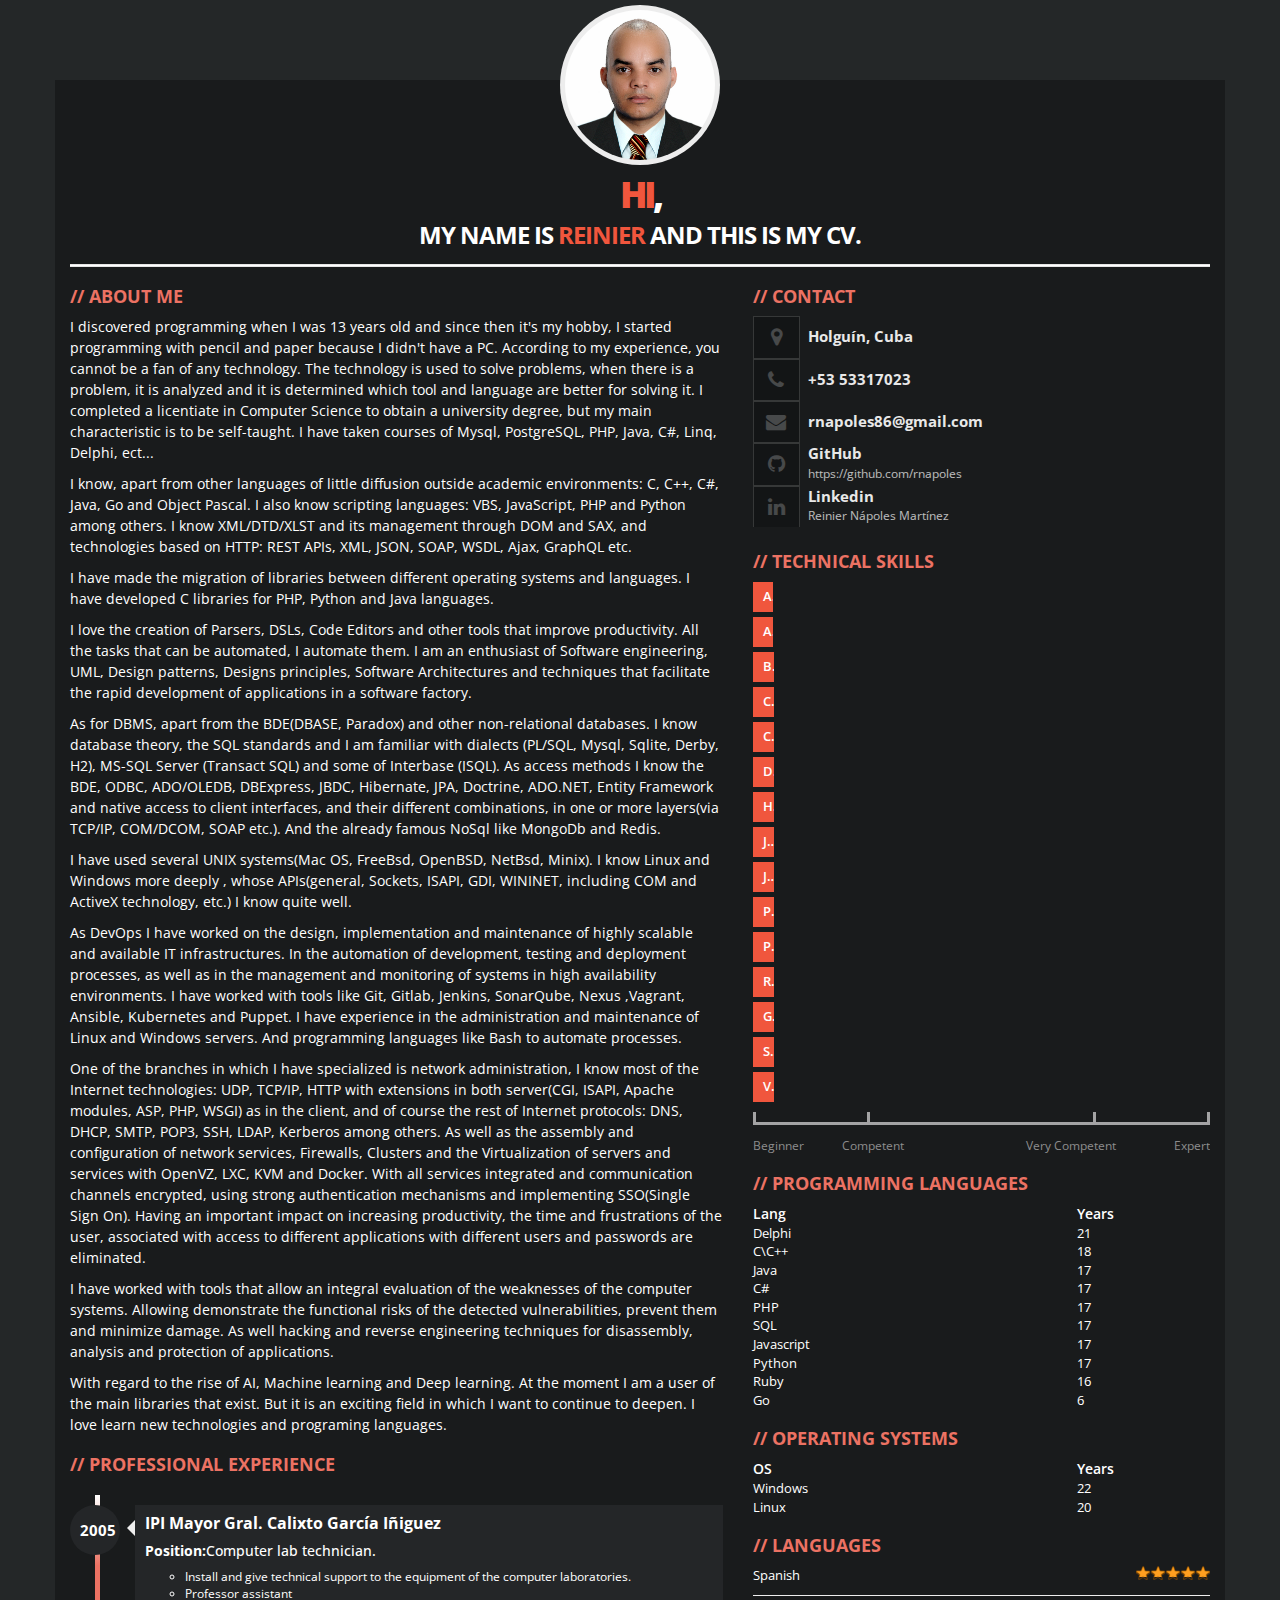
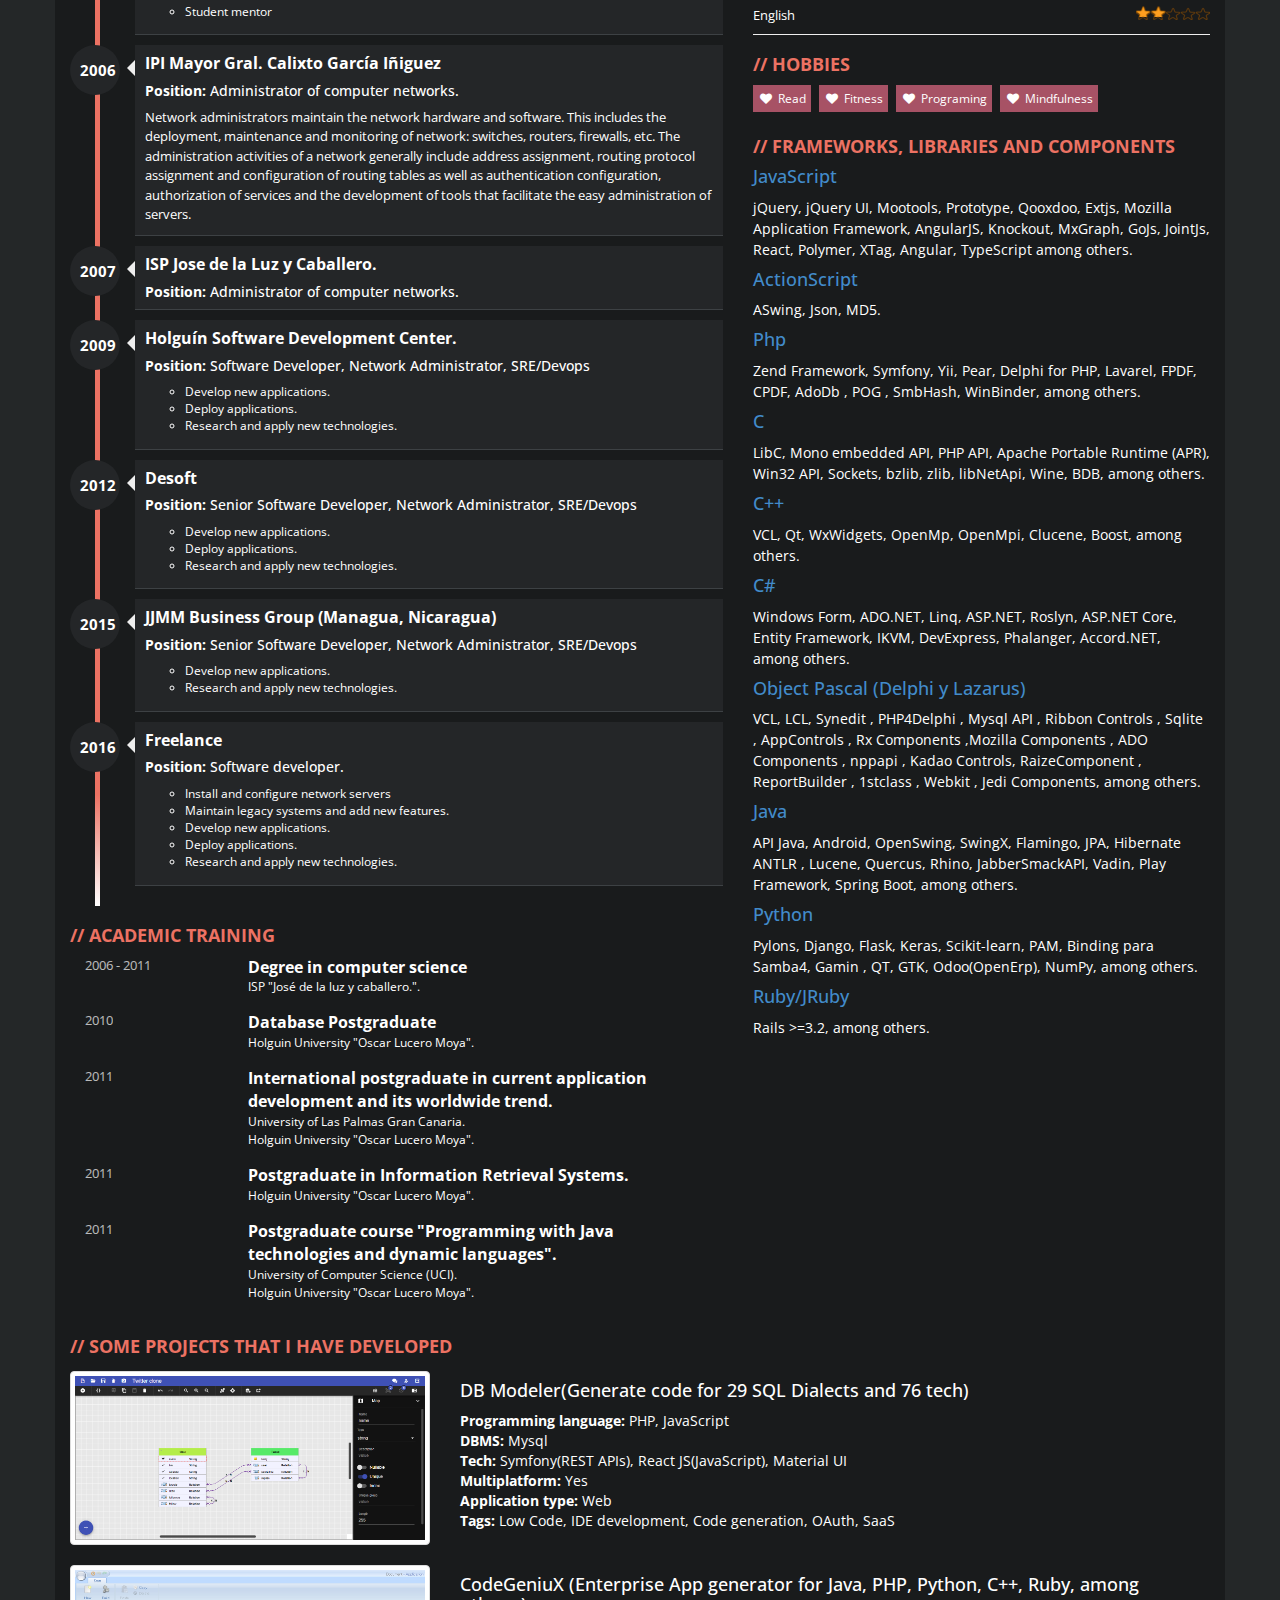
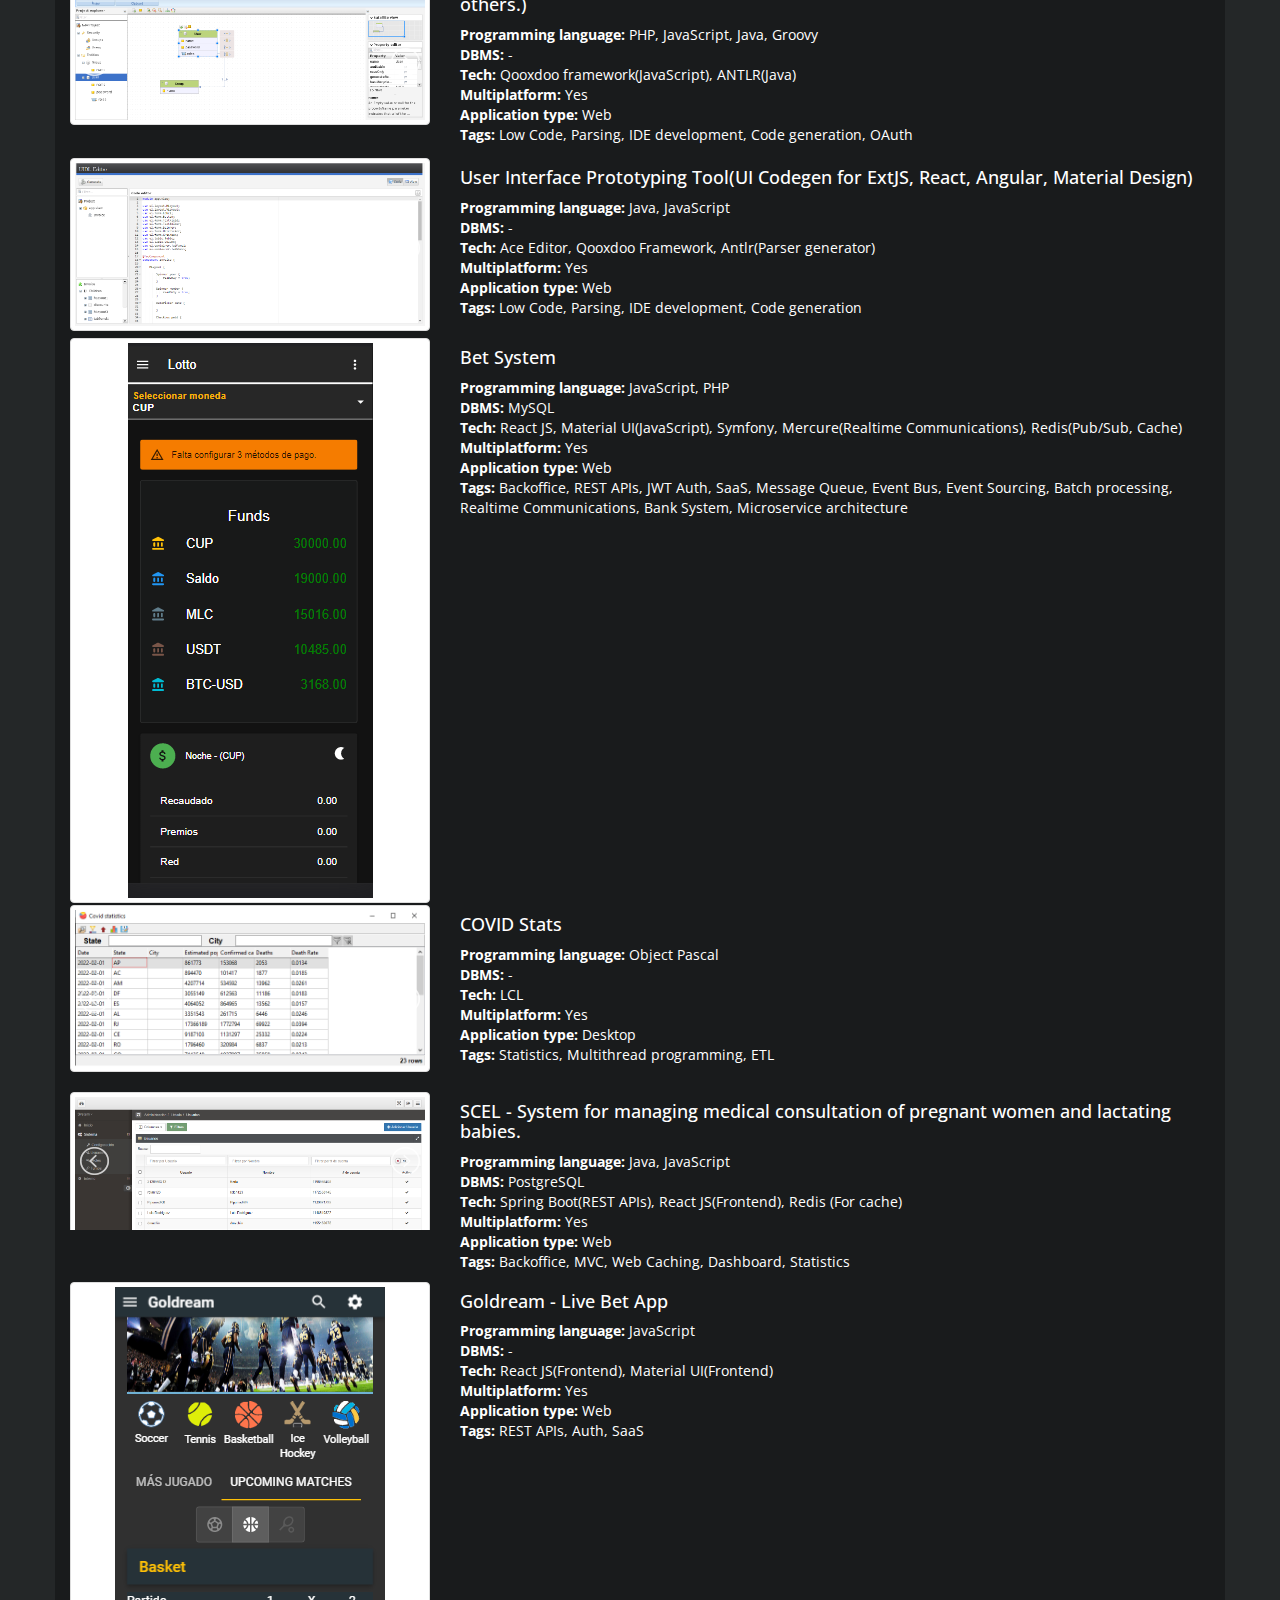
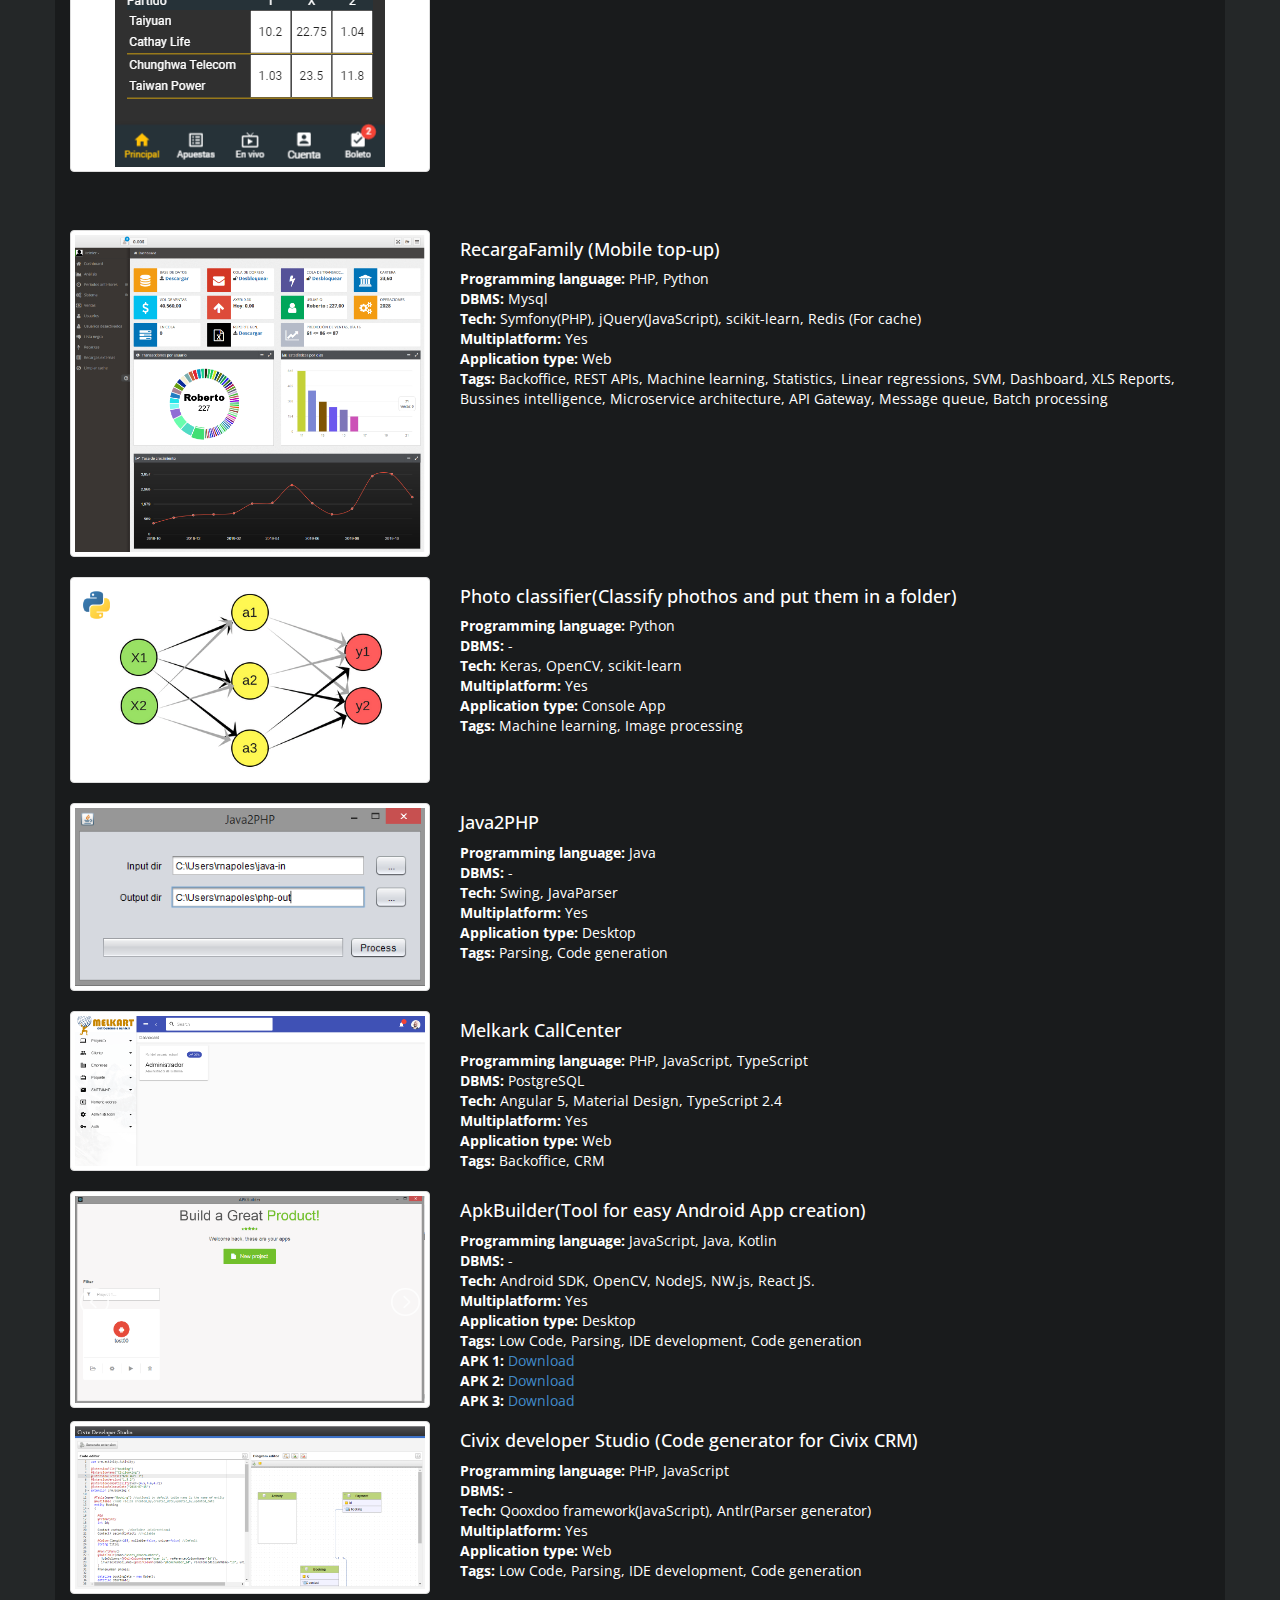
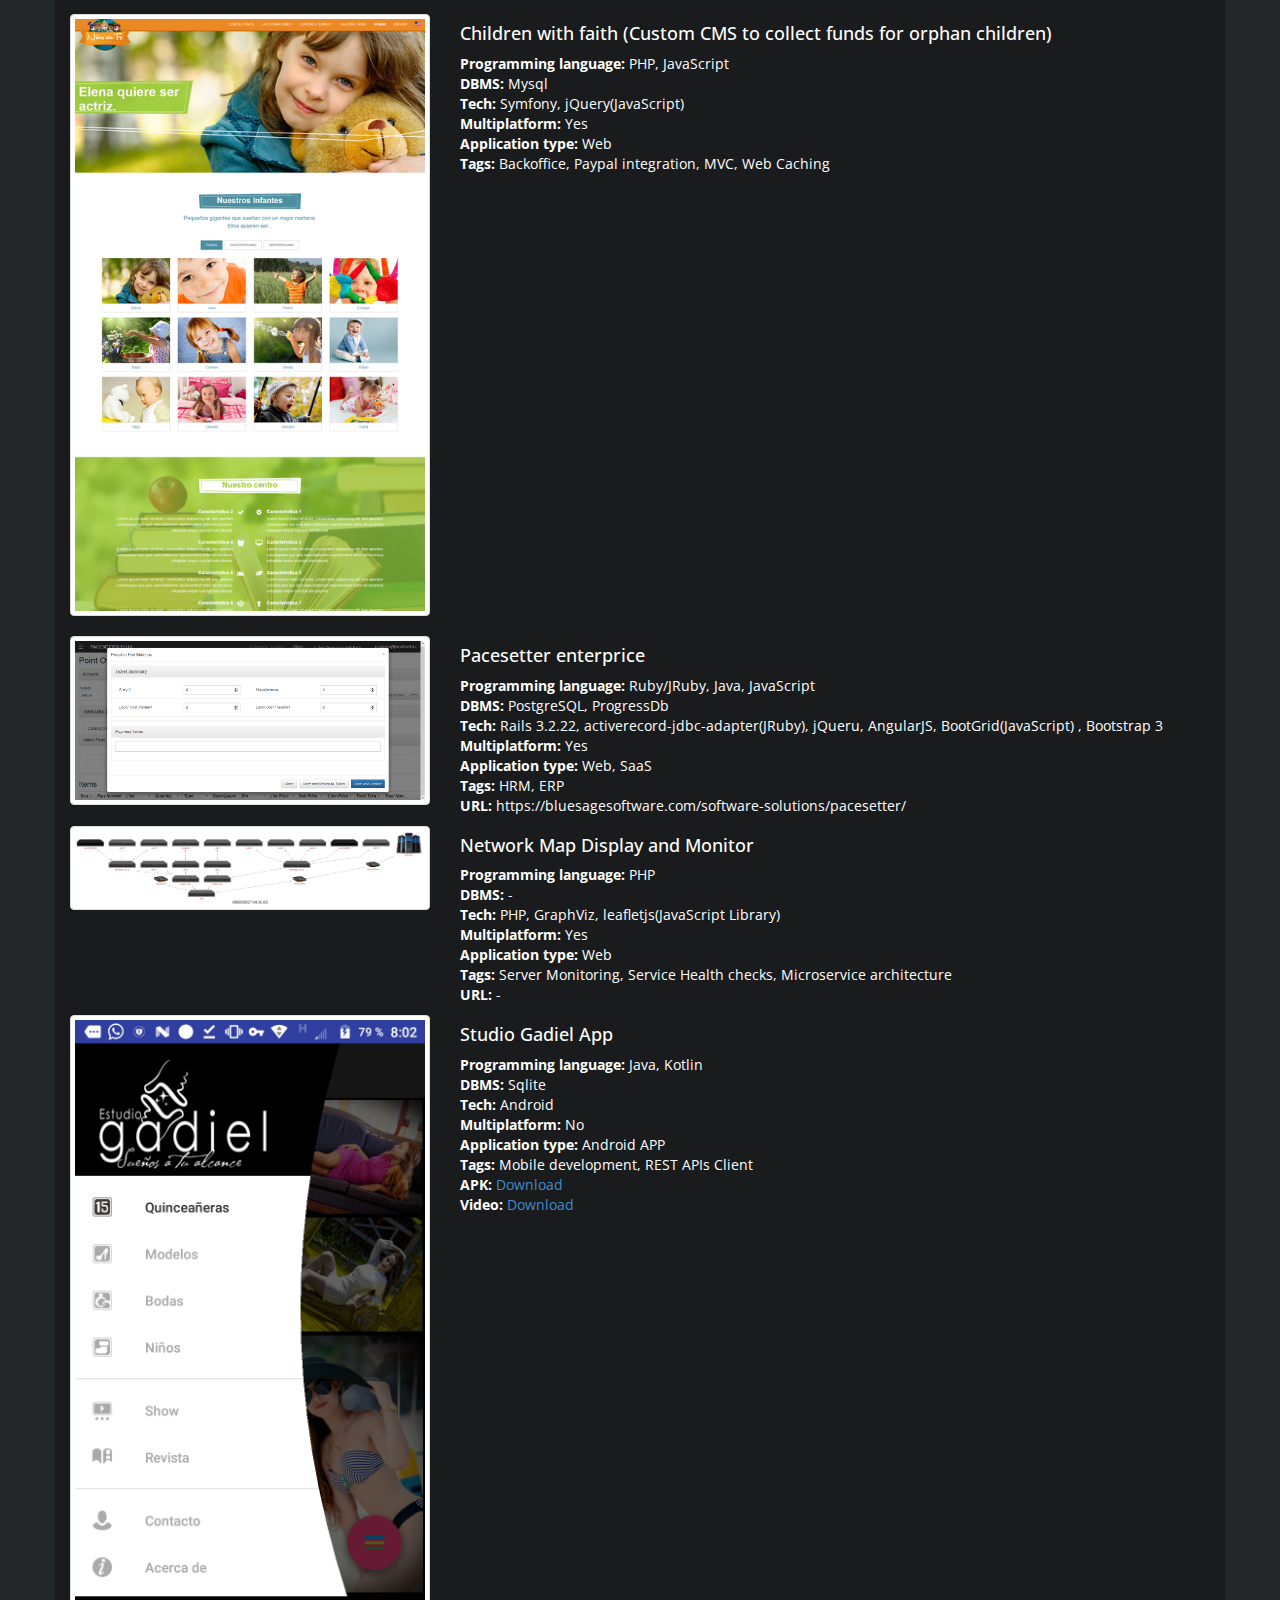
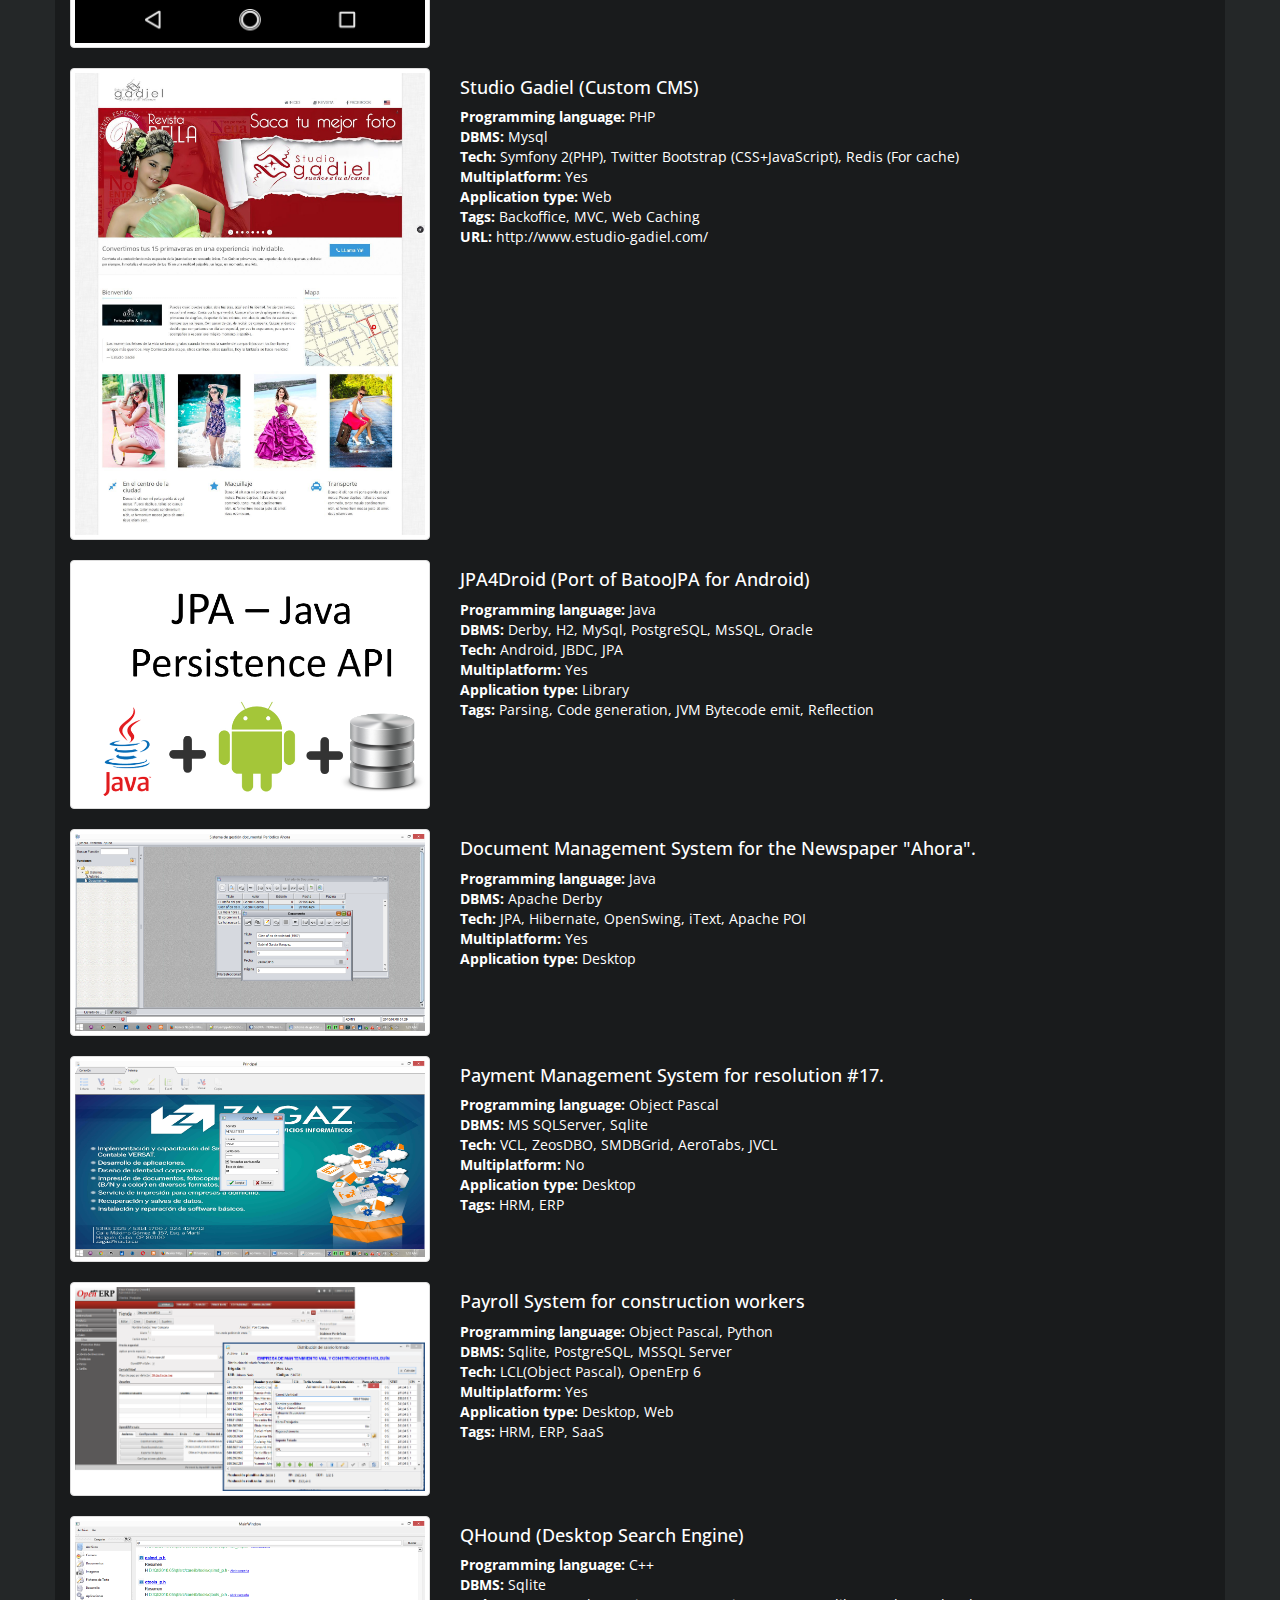
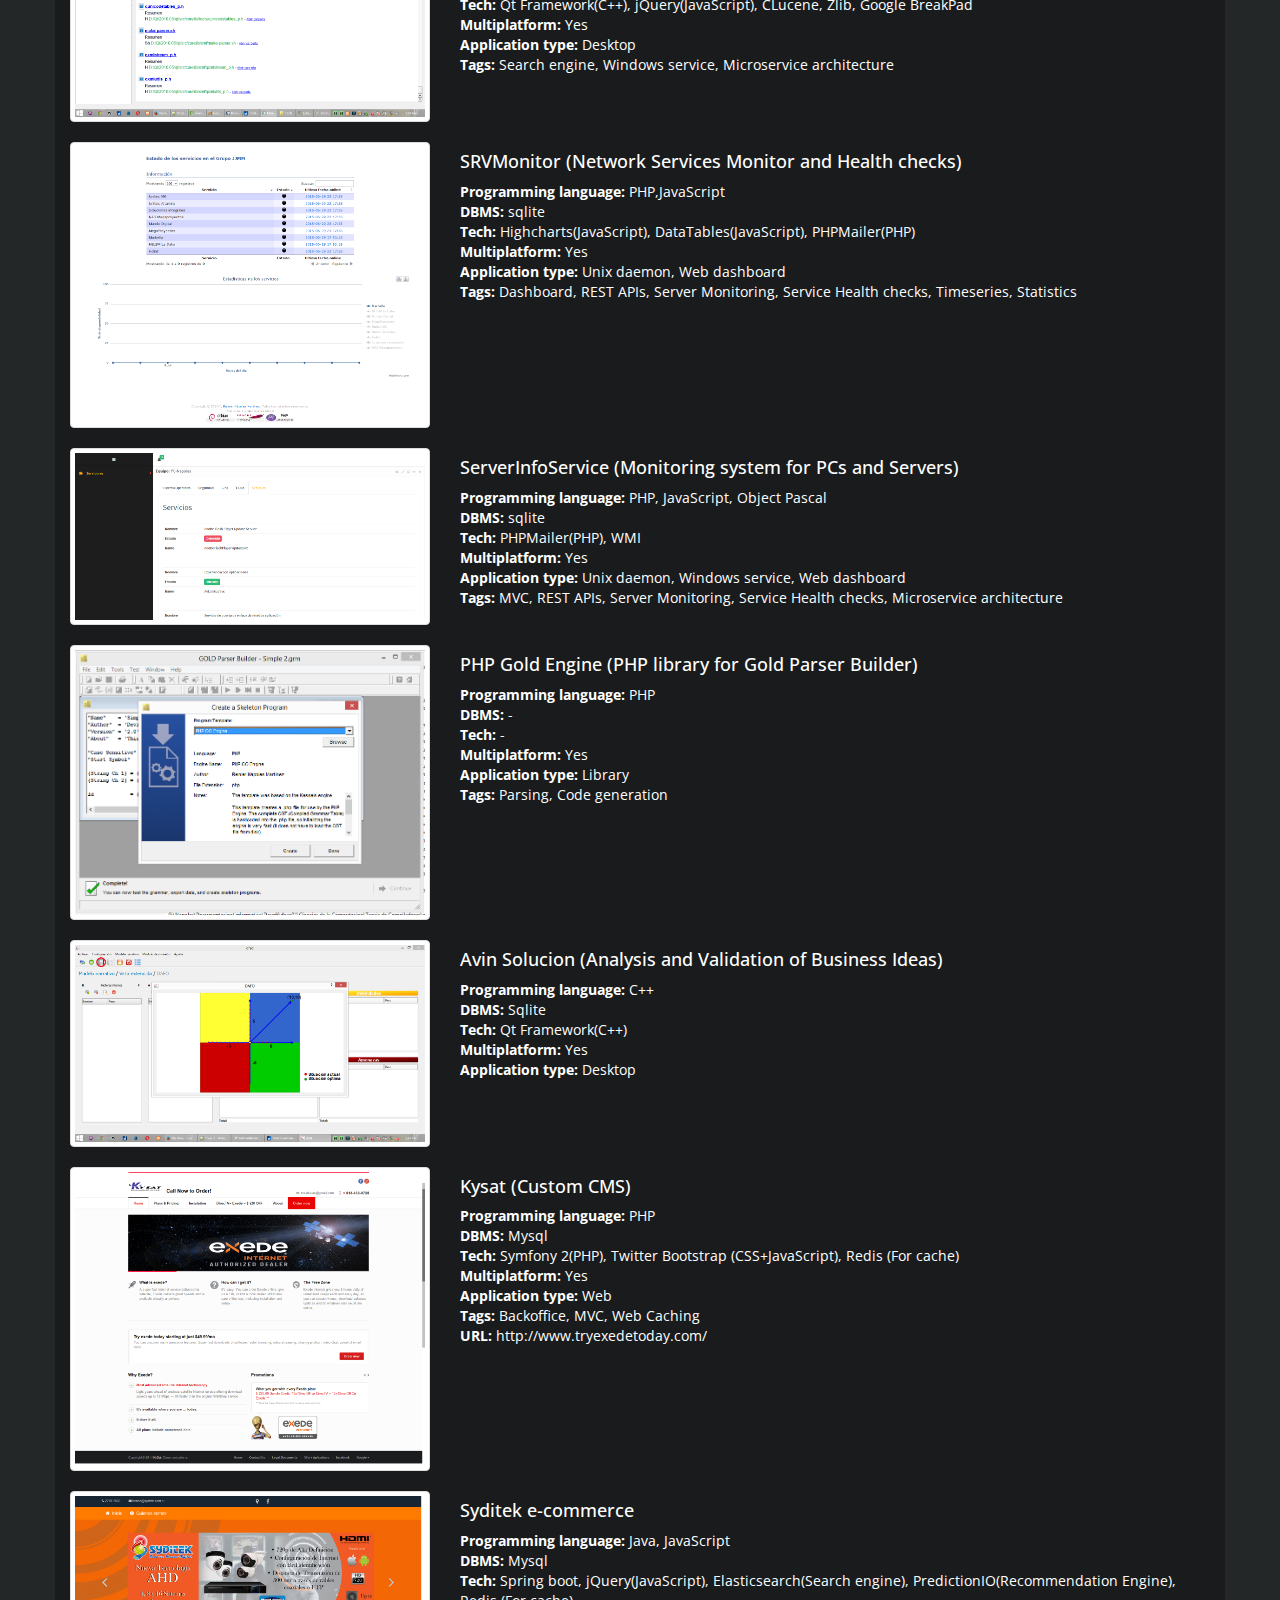
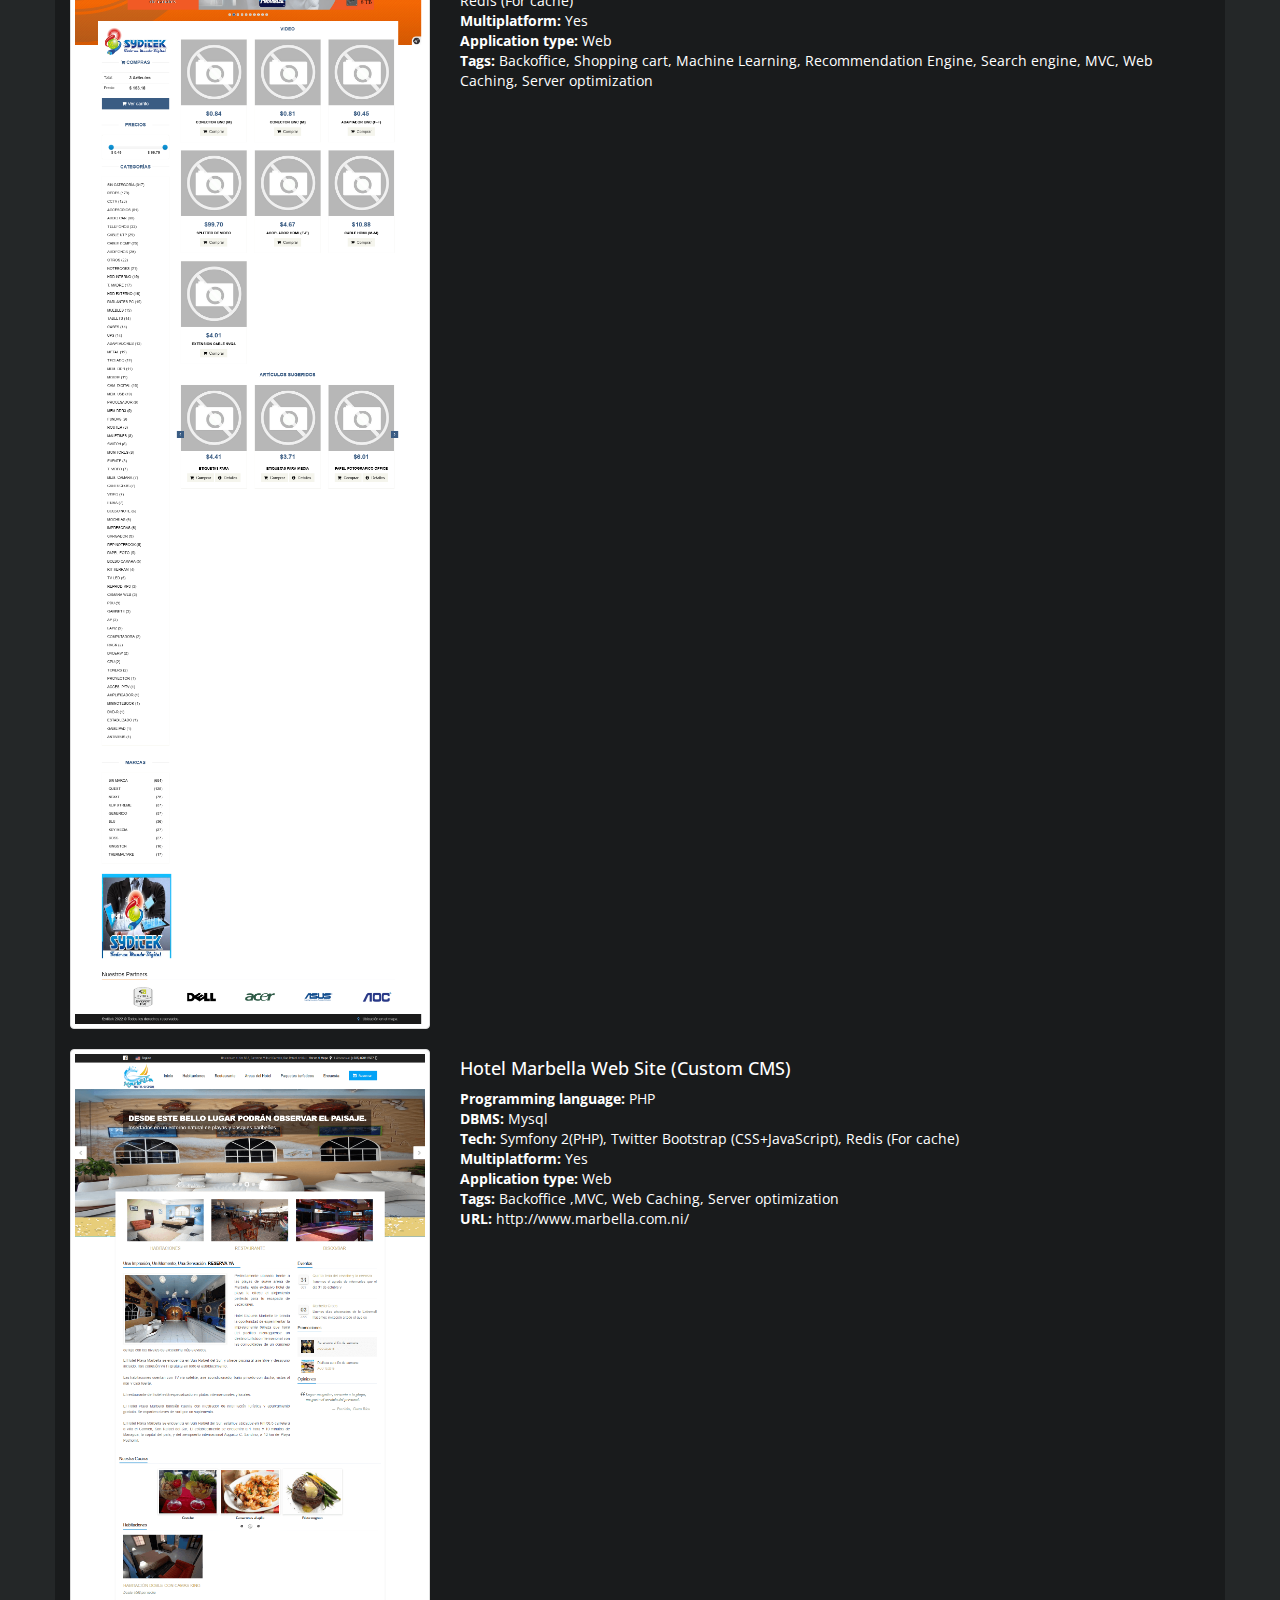
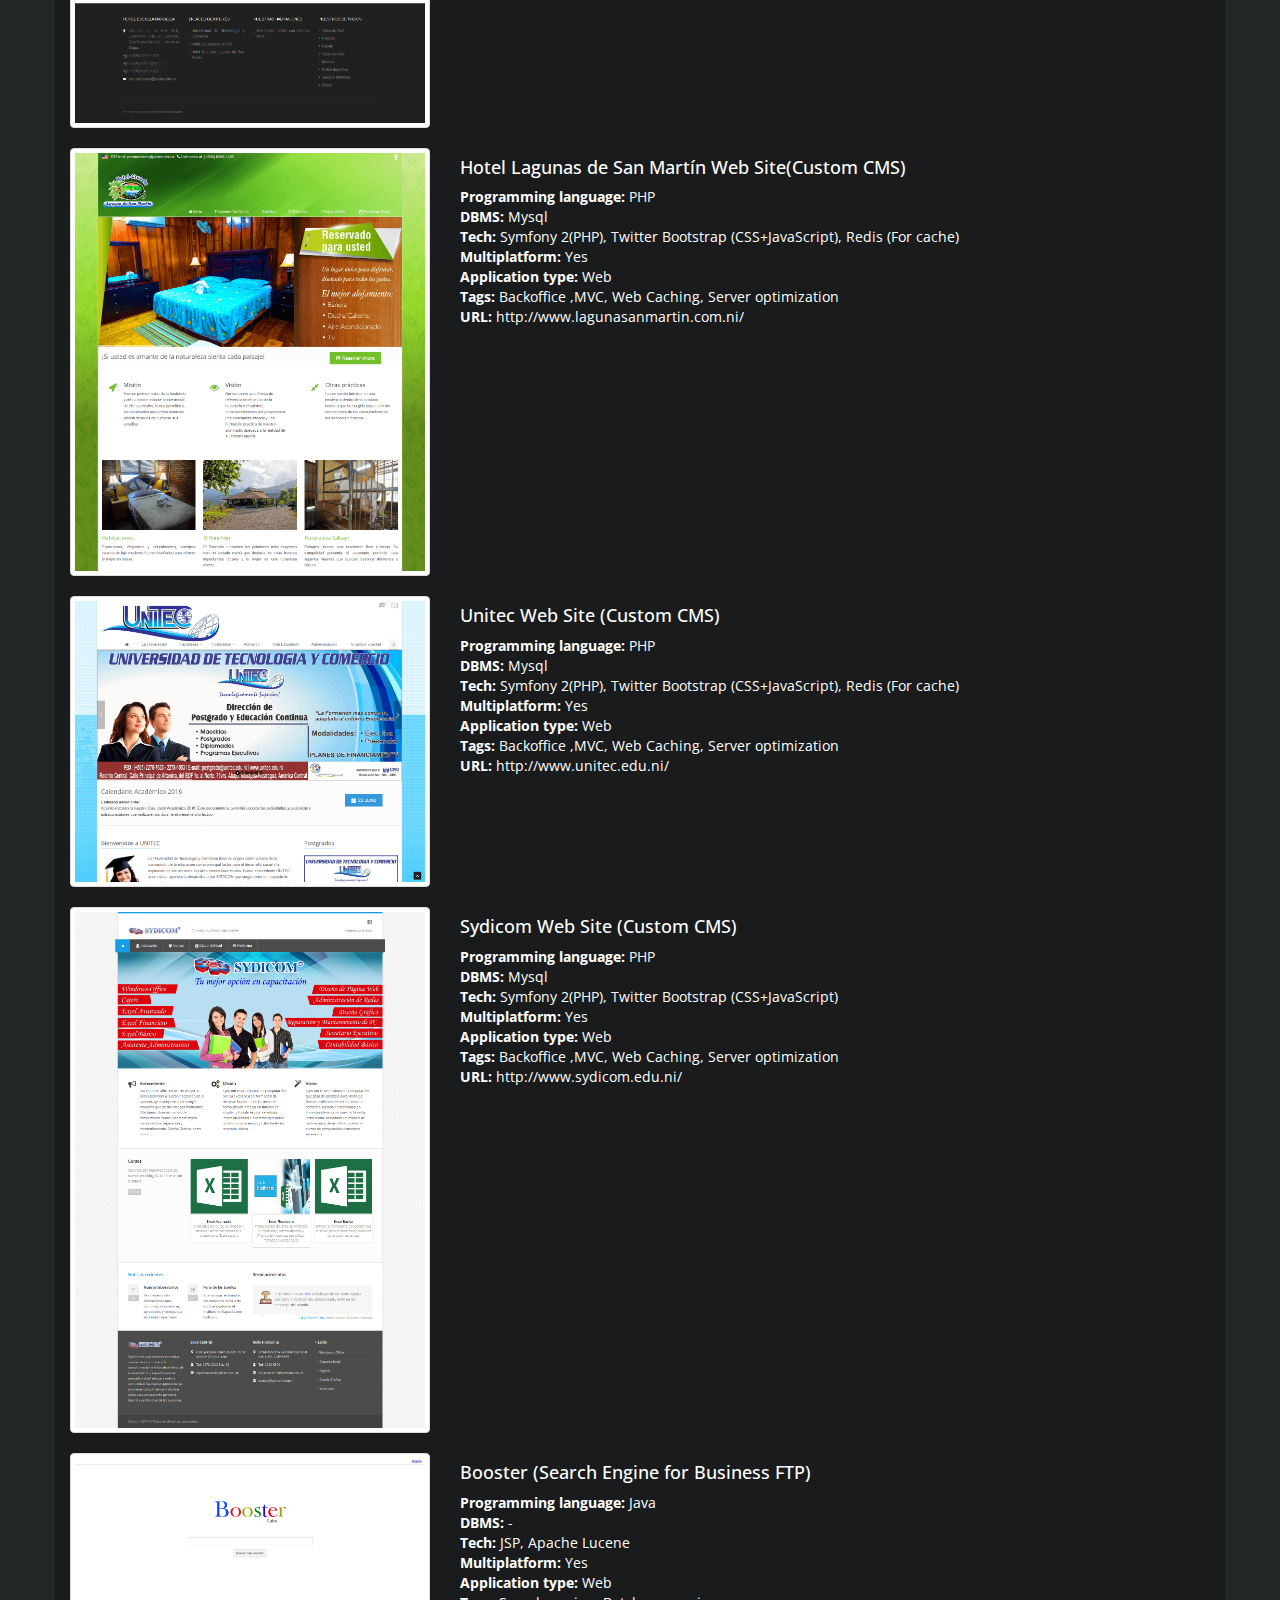
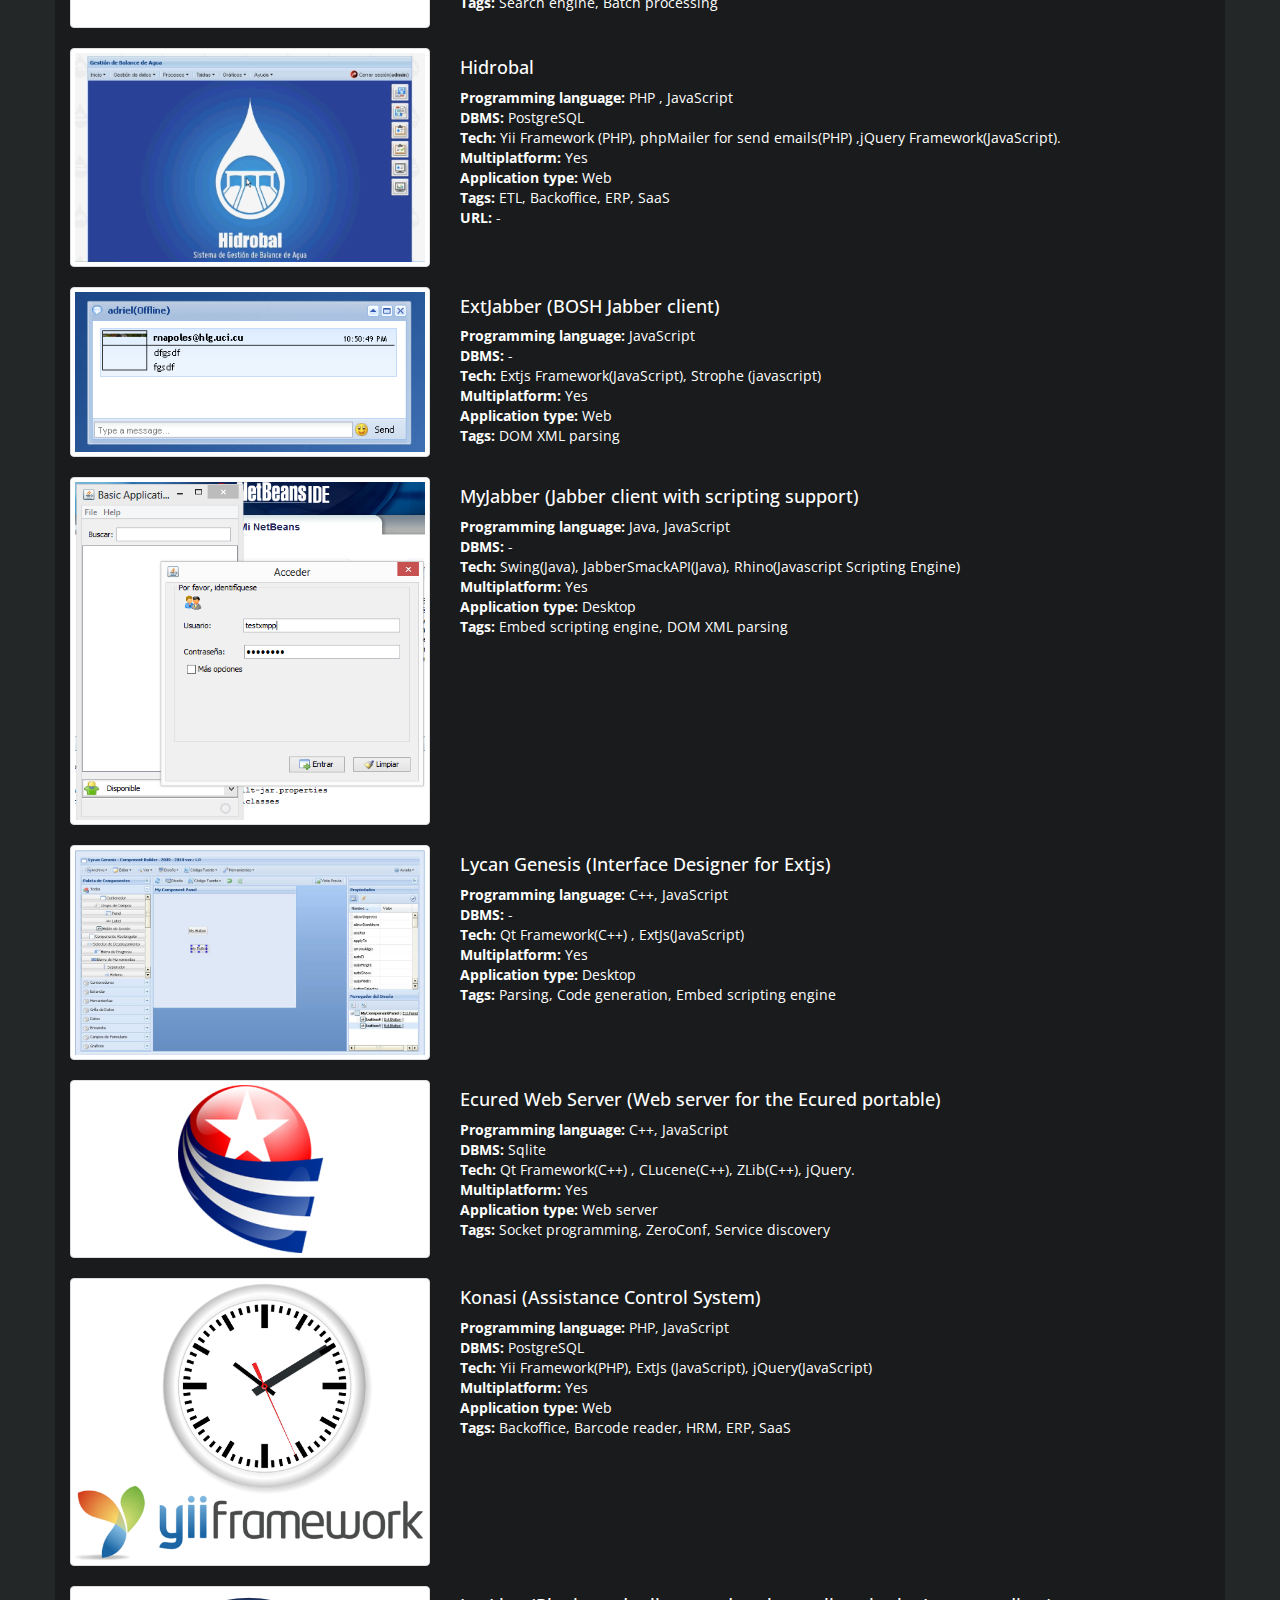
==== commit 8fecb120: "reorder projects" ====
--- a/docs/index.html
+++ b/docs/index.html
@@ -580,27 +580,26 @@
             <h2>Some projects that I have developed</h2>
         </div>
 
-        <!-- El Holg -->
-        <div class="row">
-
-            <div class="col-sm-4">
-                <a class="thumbnail fancybox" rel="gallery-1" href="img/projects/portalhlg.png">
-                    <img alt="El Holguinero" src="img/projects/portalhlg.png" class="media-object" data-holder-rendered="true">
-                </a>
-            </div>
-
-            <div class="col-sm-8 project-desc">
-                <h4>Citizen service site "El holguinero" (Custom CMS)</h4>
-                <ul>
-                    <li>
-                        <b>Programming language:</b> PHP , JavaScript
+        <!-- DB Modeler -->
+        <div class="row">
+
+            <div class="col-sm-4">
+                <a class="thumbnail fancybox" rel="gallery-1" href="img/projects/db-modeler.png">
+                    <img alt="DB Modeler" src="img/projects/db-modeler.png" class="media-object" data-holder-rendered="true">
+                </a>
+            </div>
+
+            <div class="col-sm-8 project-desc">
+                <h4>DB Modeler(Generate code for 29 SQL Dialects and 76 tech)</h4>
+                <ul>
+                    <li>
+                        <b>Programming language:</b> PHP, JavaScript
                     </li>
                     <li>
                         <b>DBMS:</b> Mysql
                     </li>
                     <li>
-                        <b>Tech:</b> Smarty Template engine(PHP), AdoDb as mechanism of persistence(PHP), phpMailer for send emails(PHP)
-                        ,jQuery Framework(JavaScript).
+                        <b>Tech:</b> Symfony(REST APIs), React JS(JavaScript), Material UI
                     </li>
                     <li>
                         <b>Multiplatform:</b> Yes
@@ -609,869 +608,7 @@
                         <b>Application type:</b> Web
                     </li>
                     <li>
-                        <b>Tags:</b> MVC, Web Caching, Backoffice
-                    </li>
-                    <li>
-                        <b>URL:</b> http://www.hlg.jovenclub.cu/elholguinero
-                    </li>
-                </ul>
-            </div>
-
-        </div>
-
-        <!-- Sisaus -->
-        <div class="row">
-
-            <div class="col-sm-4">
-                <a class="thumbnail fancybox" rel="gallery-1" href="img/projects/sisaus.png">
-                    <img alt="Sisaus" src="img/projects/sisaus.png" class="media-object" data-holder-rendered="true">
-                </a>
-            </div>
-
-            <div class="col-sm-8 project-desc">
-                <h4>Sisaus(User administration system for Samba,Kerberos,OpenLdap)</h4>
-                <ul>
-                    <li>
-                        <b>Programming language:</b> PHP , JavaScript
-                    </li>
-                    <li>
-                        <b>DBMS:</b> -
-                    </li>
-                    <li>
-                        <b>Tech:</b> Framework Extjs(Javascript),smbHash (php),FPdf (php).
-                    </li>
-                    <li>
-                        <b>Multiplatform:</b> Yes
-                    </li>
-                    <li>
-                        <b>Application type:</b> Web
-                    </li>
-                    <li>
-                        <b>Tags:</b> MVC, REST APIs, LDAP, Auth
-                    </li>
-                </ul>
-            </div>
-
-        </div>
-
-        <!-- GSOC-SWAT -->
-        <div class="row">
-
-            <div class="col-sm-4">
-                <a class="thumbnail fancybox" rel="gallery-1" href="img/projects/swat.png">
-                    <img alt="GSOC-SWAT" src="img/projects/swat.png" class="media-object" data-holder-rendered="true">
-                </a>
-            </div>
-
-            <div class="col-sm-8 project-desc">
-                <h4>GSOC-SWAT (Web Administration Tool for Samba 4)</h4>
-                <ul>
-                    <li>
-                        <b>Programming language:</b> Python, JavaScript
-                    </li>
-                    <li>
-                        <b>DBMS:</b> -
-                    </li>
-                    <li>
-                        <b>Tech:</b> Extjs(Javascript),Framework Pylons(Python),Samba 4 bindings(Python)
-                    </li>
-                    <li>
-                        <b>Multiplatform:</b> Yes
-                    </li>
-                    <li>
-                        <b>Application type:</b> Web
-                    </li>
-                    <li>
-                        <b>Tags:</b> MVC, REST APIs, LDAP, Auth, RPC, Active Directory
-                    </li>
-                </ul>
-            </div>
-
-        </div>
-
-        <!-- ADS BROWSER -->
-        <div class="row">
-
-            <div class="col-sm-4">
-                <a class="thumbnail fancybox" rel="gallery-1" href="img/projects/adsbrowser.png">
-                    <img alt="ADS BROWSER" src="img/projects/adsbrowser.png" class="media-object" data-holder-rendered="true">
-                </a>
-            </div>
-
-            <div class="col-sm-8 project-desc">
-                <h4>Active Directory Server Browser (Web Administration Tool for Samba 4)</h4>
-                <ul>
-                    <li>
-                        <b>Programming language:</b> Python, JavaScript
-                    </li>
-                    <li>
-                        <b>DBMS:</b> -
-                    </li>
-                    <li>
-                        <b>Tech:</b> Extjs(Javascript),Framework Pylons(Python),Samba 4 bindings(Python)
-                    </li>
-                    <li>
-                        <b>Multiplatform:</b> Yes
-                    </li>
-                    <li>
-                        <b>Application type:</b> Web
-                    </li>
-                    <li>
-                        <b>Tags:</b> MVC, REST APIs, LDAP, Auth, RPC, Active Directory
-                    </li>
-                </ul>
-            </div>
-
-        </div>
-
-        <!-- Ecured Portable -->
-        <div class="row">
-
-            <div class="col-sm-4">
-                <a class="thumbnail fancybox" rel="gallery-1" href="img/projects/ecured.png">
-                    <img alt="Ecured Portable" src="img/projects/ecured.png" class="media-object" data-holder-rendered="true">
-                </a>
-            </div>
-
-            <div class="col-sm-8 project-desc">
-                <h4>Ecured Portable</h4>
-                <ul>
-                    <li>
-                        <b>Programming language:</b> C++, JavaScript
-                    </li>
-                    <li>
-                        <b>DBMS:</b> Sqlite
-                    </li>
-                    <li>
-                        <b>Tech:</b> Qt Framework(C++), jQuery(JavaScript), CLucene(Search engine), Zlib(C)
-                    </li>
-                    <li>
-                        <b>Multiplatform:</b> Yes
-                    </li>
-                    <li>
-                        <b>Application type:</b> Desktop
-                    </li>
-                    <li>
-                        <b>Tags:</b> Search engine, Data compresion, Embed scripting engine, Multithread programming, ETL, SAX Parser
-                    </li>
-                </ul>
-            </div>
-
-        </div>
-
-        <!-- GalbaCAD -->
-        <div class="row">
-
-            <div class="col-sm-4">
-                <a class="thumbnail fancybox" rel="gallery-1" href="img/projects/galbacad.png">
-                    <img alt="GalbaCAD" src="img/projects/galbacad.png" class="media-object" data-holder-rendered="true">
-                </a>
-            </div>
-
-            <div class="col-sm-8 project-desc">
-                <h4>GalbaCAD(CAD for create 3D prototypes used in design, visualization and simulation of products)</h4>
-                <ul>
-                    <li>
-                        <b>Programming language:</b> C++, Python
-                    </li>
-                    <li>
-                        <b>DBMS:</b> Sqlite
-                    </li>
-                    <li>
-                        <b>Tech:</b> Qt Framework(C++), OpenCascade(C++), OpenMP(C++), Python API(C)
-                    </li>
-                    <li>
-                        <b>Multiplatform:</b> Yes
-                    </li>
-                    <li>
-                        <b>Application type:</b> Desktop
-                    </li>
-                    <li>
-                        <b>Tags:</b> Embed scripting engine, Parellel programming, Distributed compilation
-                    </li>
-                </ul>
-            </div>
-
-        </div>
-
-        <!-- Midas -->
-        <div class="row">
-
-            <div class="col-sm-4">
-                <a class="thumbnail fancybox" rel="gallery-1" href="img/projects/midas.png">
-                    <img alt="Midas" src="img/projects/midas.png" class="media-object" data-holder-rendered="true">
-                </a>
-            </div>
-
-            <div class="col-sm-8 project-desc">
-                <h4>Midas (Code editor for web development)</h4>
-                <ul>
-                    <li>
-                        <b>Programming language:</b> Object Pascal
-                    </li>
-                    <li>
-                        <b>DBMS:</b> -
-                    </li>
-                    <li>
-                        <b>Tech:</b> Suit de Componentes Synedit ,Componentes Synweb, Php4Delphi.
-                    </li>
-                    <li>
-                        <b>Multiplatform:</b> Yes
-                    </li>
-                    <li>
-                        <b>Application type:</b> Desktop
-                    </li>
-                    <li>
-                        <b>Tags:</b> Parsing, IDE development, Code generation, Multithread programming
-                    </li>
-                </ul>
-            </div>
-
-        </div>
-
-        <!-- ODEC -->
-        <div class="row">
-
-            <div class="col-sm-4">
-                <a class="thumbnail fancybox" rel="gallery-1" href="img/projects/odec.png">
-                    <img alt="ODEC" src="img/projects/odec.png" class="media-object" data-holder-rendered="true">
-                </a>
-            </div>
-
-            <div class="col-sm-8 project-desc">
-                <h4>Code obfuscator for php</h4>
-                <ul>
-                    <li>
-                        <b>Programming language:</b> Object Pascal, PHP
-                    </li>
-                    <li>
-                        <b>DBMS:</b> -
-                    </li>
-                    <li>
-                        <b>Tech:</b> Php4Delphi
-                    </li>
-                    <li>
-                        <b>Multiplatform:</b> Yes
-                    </li>
-                    <li>
-                        <b>Application type:</b> Desktop
-                    </li>
-                    <li>
-                        <b>Tags:</b> Parsing, Code generation, Multithread programming, Embed scripting engine
-                    </li>
-                </ul>
-            </div>
-
-        </div>
-
-        <!-- PHP2JS -->
-        <div class="row">
-
-            <div class="col-sm-4">
-                <a class="thumbnail fancybox" rel="gallery-1" href="img/projects/php2js.png">
-                    <img alt="PHP2JS" src="img/projects/php2js.png" class="media-object" data-holder-rendered="true">
-                </a>
-            </div>
-
-            <div class="col-sm-8 project-desc">
-                <h4>PHP2JS (PHP to JavaScript code converter)</h4>
-                <ul>
-                    <li>
-                        <b>Programming language:</b> Object Pascal, PHP
-                    </li>
-                    <li>
-                        <b>DBMS:</b> -
-                    </li>
-                    <li>
-                        <b>Tech:</b> Php4Delphi, Synedit
-                    </li>
-                    <li>
-                        <b>Multiplatform:</b> Yes
-                    </li>
-                    <li>
-                        <b>Application type:</b> Desktop and Web
-                    </li>
-                    <li>
-                        <b>Tags:</b> Parsing, Code generation, Multithread programming, Embed scripting engine
-                    </li>
-                </ul>
-            </div>
-
-        </div>
-
-        <!-- Synedit -->
-        <div class="row">
-
-            <div class="col-sm-4">
-                <a class="thumbnail fancybox" rel="gallery-1" href="img/projects/synedit.png">
-                    <img alt="Synedit" src="img/projects/synedit.png" class="media-object" data-holder-rendered="true">
-                </a>
-            </div>
-
-            <div class="col-sm-8 project-desc">
-                <h4>Synedit 2.5 for Lazarus (Component Suite for Syntax Highlighting and Code editing)</h4>
-                <ul>
-                    <li>
-                        <b>Programming language:</b> Object Pascal
-                    </li>
-                    <li>
-                        <b>DBMS:</b> -
-                    </li>
-                    <li>
-                        <b>Tech:</b> -
-                    </li>
-                    <li>
-                        <b>Multiplatform:</b> Yes
-                    </li>
-                    <li>
-                        <b>Application type:</b> Suit de Componentes.
-                    </li>
-                    <li>
-                        <b>Tags:</b> Parsing, Code generation, Multithread programming
-                    </li>
-                </ul>
-            </div>
-
-        </div>
-
-        <!-- PHP4Lazarus -->
-        <div class="row">
-
-            <div class="col-sm-4">
-                <a class="thumbnail fancybox" rel="gallery-1" href="img/projects/php-4-laz.png">
-                    <img alt="PHP4Lazarus" src="img/projects/php-4-laz.png" class="media-object" data-holder-rendered="true">
-                </a>
-            </div>
-
-            <div class="col-sm-8 project-desc">
-                <h4>PHP4Lazarus (Component to embed PHP 5 in Lazarus)</h4>
-                <ul>
-                    <li>
-                        <b>Programming language:</b> C, Object Pascal
-                    </li>
-                    <li>
-                        <b>DBMS:</b> -
-                    </li>
-                    <li>
-                        <b>Tech:</b> PHP Engine
-                    </li>
-                    <li>
-                        <b>Multiplatform:</b> Yes
-                    </li>
-                    <li>
-                        <b>Application type:</b> Component Suite
-                    </li>
-                    <li>
-                        <b>Tags:</b> Parsing, Code generation, Embed scripting engine
-                    </li>
-                </ul>
-            </div>
-
-        </div>
-
-        <!-- LazLine -->
-        <div class="row">
-
-            <div class="col-sm-4">
-                <a class="thumbnail"  href="javascript:void(0);">
-                    <img alt="LazLine" src="img/projects/lazline.png" class="media-object" data-holder-rendered="true">
-                </a>
-            </div>
-
-            <div class="col-sm-8 project-desc">
-                <h4>LazLine (Plugin to duplicate and exchange lines in the Lazarus editor)</h4>
-                <ul>
-                    <li>
-                        <b>Programming language:</b> Object Pascal
-                    </li>
-                    <li>
-                        <b>DBMS:</b> -
-                    </li>
-                    <li>
-                        <b>Tech:</b> -
-                    </li>
-                    <li>
-                        <b>Multiplatform:</b> Yes
-                    </li>
-                    <li>
-                        <b>Application type:</b> Plugin for lazarus.
-                    </li>
-                    <li>
-                        <b>Tags:</b> Parsing, IDE Development
-                    </li>
-                </ul>
-            </div>
-
-        </div>
-
-        <!-- Konasi -->
-        <div class="row">
-
-            <div class="col-sm-4">
-                <a class="thumbnail" href="javascript:void(0);">
-                    <img alt="Konasi" src="img/projects/konasi.png" class="media-object" data-holder-rendered="true">
-                </a>
-            </div>
-
-            <div class="col-sm-8 project-desc">
-                <h4>Konasi (Assistance Control System)</h4>
-                <ul>
-                    <li>
-                        <b>Programming language:</b> PHP, JavaScript
-                    </li>
-                    <li>
-                        <b>DBMS:</b> PostgreSQL
-                    </li>
-                    <li>
-                        <b>Tech:</b> Yii Framework(PHP), ExtJs (JavaScript), jQuery(JavaScript)
-                    </li>
-                    <li>
-                        <b>Multiplatform:</b> Yes
-                    </li>
-                    <li>
-                        <b>Application type:</b> Web
-                    </li>
-                    <li>
-                        <b>Tags:</b> Backoffice, Barcode reader, HRM, ERP, SaaS
-                    </li>
-                </ul>
-            </div>
-
-        </div>
-
-        <!-- Ecured Web Server -->
-        <div class="row">
-
-            <div class="col-sm-4">
-                <a class="thumbnail" rel="gallery-1" href="javascript:void(0);">
-                    <img alt="Ecured Web Server" src="img/projects/ecured-web-server.png" class="media-object" data-holder-rendered="true">
-                </a>
-            </div>
-
-            <div class="col-sm-8 project-desc">
-                <h4>Ecured Web Server (Web server for the Ecured portable)</h4>
-                <ul>
-                    <li>
-                        <b>Programming language:</b> C++, JavaScript
-                    </li>
-                    <li>
-                        <b>DBMS:</b> Sqlite
-                    </li>
-                    <li>
-                        <b>Tech:</b> Qt Framework(C++) , CLucene(C++), ZLib(C++), jQuery.
-                    </li>
-                    <li>
-                        <b>Multiplatform:</b> Yes
-                    </li>
-                    <li>
-                        <b>Application type:</b> Web server
-                    </li>
-                    <li>
-                        <b>Tags:</b> Socket programming, ZeroConf, Service discovery 
-                    </li>
-                </ul>
-            </div>
-
-        </div>
-
-        <!-- Lycan Genesis -->
-        <div class="row">
-
-            <div class="col-sm-4">
-                <a class="thumbnail fancybox" rel="gallery-1" href="img/projects/lycan.png">
-                    <img alt="Lycan" src="img/projects/lycan.png" class="media-object" data-holder-rendered="true">
-                </a>
-            </div>
-
-            <div class="col-sm-8 project-desc">
-                <h4>Lycan Genesis (Interface Designer for Extjs)</h4>
-                <ul>
-                    <li>
-                        <b>Programming language:</b> C++, JavaScript
-                    </li>
-                    <li>
-                        <b>DBMS:</b> -
-                    </li>
-                    <li>
-                        <b>Tech:</b> Qt Framework(C++) , ExtJs(JavaScript)
-                    </li>
-                    <li>
-                        <b>Multiplatform:</b> Yes
-                    </li>
-                    <li>
-                        <b>Application type:</b> Desktop
-                    </li>
-                    <li>
-                        <b>Tags:</b> Parsing, Code generation, Embed scripting engine
-                    </li>
-                </ul>
-            </div>
-
-        </div>
-
-        <!-- MyJabber -->
-        <div class="row">
-
-            <div class="col-sm-4">
-                <a class="thumbnail fancybox" rel="gallery-1" href="img/projects/xmpp-client.png">
-                    <img alt="MyJabber" src="img/projects/xmpp-client.png" class="media-object" data-holder-rendered="true">
-                </a>
-            </div>
-
-            <div class="col-sm-8 project-desc">
-                <h4>MyJabber (Jabber client with scripting support)</h4>
-                <ul>
-                    <li>
-                        <b>Programming language:</b> Java, JavaScript
-                    </li>
-                    <li>
-                        <b>DBMS:</b> -
-                    </li>
-                    <li>
-                        <b>Tech:</b> Swing(Java), JabberSmackAPI(Java), Rhino(Javascript Scripting Engine)
-                    </li>
-                    <li>
-                        <b>Multiplatform:</b> Yes
-                    </li>
-                    <li>
-                        <b>Application type:</b> Desktop
-                    </li>
-                    <li>
-                        <b>Tags:</b> Embed scripting engine, DOM XML parsing
-                    </li>
-                </ul>
-            </div>
-
-        </div>
-
-        <!-- ExtJabber -->
-        <div class="row">
-
-            <div class="col-sm-4">
-                <a class="thumbnail fancybox" rel="gallery-1" href="img/projects/extjs-xmpp.png">
-                    <img alt="ExtJabber" src="img/projects/extjs-xmpp.png" class="media-object" data-holder-rendered="true">
-                </a>
-            </div>
-
-            <div class="col-sm-8 project-desc">
-                <h4>ExtJabber (BOSH Jabber client)</h4>
-                <ul>
-                    <li>
-                        <b>Programming language:</b> JavaScript
-                    </li>
-                    <li>
-                        <b>DBMS:</b> -
-                    </li>
-                    <li>
-                        <b>Tech:</b> Extjs Framework(JavaScript), Strophe (javascript)
-                    </li>
-                    <li>
-                        <b>Multiplatform:</b> Yes
-                    </li>
-                    <li>
-                        <b>Application type:</b> Web
-                    </li>
-                    <li>
-                        <b>Tags:</b> DOM XML parsing
-                    </li>
-                </ul>
-            </div>
-
-        </div>
-
-        <!-- Hidrobal -->
-        <div class="row">
-
-            <div class="col-sm-4">
-                <a class="thumbnail fancybox" rel="gallery-1" href="img/projects/hidrobal.png">
-                    <img alt="Hidrobal" src="img/projects/hidrobal.png" class="media-object" data-holder-rendered="true">
-                </a>
-            </div>
-
-            <div class="col-sm-8 project-desc">
-                <h4>Hidrobal</h4>
-                <ul>
-                    <li>
-                        <b>Programming language:</b> PHP , JavaScript
-                    </li>
-                    <li>
-                        <b>DBMS:</b> PostgreSQL 
-                    </li>
-                    <li>
-                        <b>Tech:</b> Yii Framework (PHP), phpMailer for send emails(PHP)
-                        ,jQuery Framework(JavaScript).
-                    </li>
-                    <li>
-                        <b>Multiplatform:</b> Yes
-                    </li>
-                    <li>
-                        <b>Application type:</b> Web
-                    </li>
-                    <li>
-                        <b>Tags:</b> ETL, Backoffice, ERP, SaaS
-                    </li>
-                    <li>
-                        <b>URL:</b> -
-                    </li>
-                </ul>
-            </div>
-
-        </div>
-
-        <!-- Booster -->
-        <div class="row">
-
-            <div class="col-sm-4">
-                <a class="thumbnail fancybox" rel="gallery-1" href="img/projects/booster-1.png">
-                    <img alt="Booster" src="img/projects/booster-1.png" class="media-object" data-holder-rendered="true">
-                </a>
-            </div>
-
-            <div class="col-sm-8 project-desc">
-                <h4>Booster (Search Engine for Business FTP)</h4>
-                <ul>
-                    <li>
-                        <b>Programming language:</b> Java
-                    </li>
-                    <li>
-                        <b>DBMS:</b> -
-                    </li>
-                    <li>
-                        <b>Tech:</b> JSP, Apache Lucene
-                    </li>
-                    <li>
-                        <b>Multiplatform:</b> Yes
-                    </li>
-                    <li>
-                        <b>Application type:</b> Web
-                    </li>
-                    <li>
-                        <b>Tags:</b> Search engine, Batch processing
-                    </li>
-                </ul>
-            </div>
-
-        </div>
-
-        <!-- Sydicom -->
-        <div class="row">
-
-            <div class="col-sm-4">
-                <a class="thumbnail fancybox" rel="gallery-1" href="img/projects/sydicom.png">
-                    <img alt="Sydicom" src="img/projects/sydicom.png" class="media-object" data-holder-rendered="true">
-                </a>
-            </div>
-
-            <div class="col-sm-8 project-desc">
-                <h4>Sydicom Web Site (Custom CMS)</h4>
-                <ul>
-                    <li>
-                        <b>Programming language:</b> PHP
-                    </li>
-                    <li>
-                        <b>DBMS:</b> Mysql
-                    </li>
-                    <li>
-                        <b>Tech:</b> Symfony 2(PHP), Twitter Bootstrap (CSS+JavaScript)
-                    </li>
-                    <li>
-                        <b>Multiplatform:</b> Yes
-                    </li>
-                    <li>
-                        <b>Application type:</b> Web
-                    </li>
-                    <li>
-                        <b>Tags:</b> Backoffice ,MVC, Web Caching, Server optimization
-                    </li>
-                    <li>
-                        <b>URL:</b> http://www.sydicom.edu.ni/
-                    </li>
-                </ul>
-            </div>
-
-        </div>
-
-        <!-- Unitec -->
-        <div class="row">
-
-            <div class="col-sm-4">
-                <a class="thumbnail fancybox" rel="gallery-1" href="img/projects/unitec.png">
-                    <img alt="Unitec" src="img/projects/unitec.png" class="media-object" data-holder-rendered="true">
-                </a>
-            </div>
-
-            <div class="col-sm-8 project-desc">
-                <h4>Unitec Web Site (Custom CMS)</h4>
-                <ul>
-                    <li>
-                        <b>Programming language:</b> PHP
-                    </li>
-                    <li>
-                        <b>DBMS:</b> Mysql
-                    </li>
-                    <li>
-                        <b>Tech:</b> Symfony 2(PHP), Twitter Bootstrap (CSS+JavaScript), Redis (For cache)
-                    </li>
-                    <li>
-                        <b>Multiplatform:</b> Yes
-                    </li>
-                    <li>
-                        <b>Application type:</b> Web
-                    </li>
-                    <li>
-                        <b>Tags:</b> Backoffice ,MVC, Web Caching, Server optimization
-                    </li>
-                    <li>
-                        <b>URL:</b> http://www.unitec.edu.ni/
-                    </li>
-                </ul>
-            </div>
-
-        </div>
-
-        <!-- Laguna San Martín -->
-        <div class="row">
-
-            <div class="col-sm-4">
-                <a class="thumbnail fancybox" rel="gallery-1" href="img/projects/lagunasanmartin.png">
-                    <img alt="Lagunas de San Martín" src="img/projects/lagunasanmartin.png" class="media-object" data-holder-rendered="true">
-                </a>
-            </div>
-
-            <div class="col-sm-8 project-desc">
-                <h4>Hotel Lagunas de San Martín Web Site(Custom CMS)</h4>
-                <ul>
-                    <li>
-                        <b>Programming language:</b> PHP
-                    </li>
-                    <li>
-                        <b>DBMS:</b> Mysql
-                    </li>
-                    <li>
-                        <b>Tech:</b> Symfony 2(PHP), Twitter Bootstrap (CSS+JavaScript), Redis (For cache)
-                    </li>
-                    <li>
-                        <b>Multiplatform:</b> Yes
-                    </li>
-                    <li>
-                        <b>Application type:</b> Web
-                    </li>
-                    <li>
-                        <b>Tags:</b> Backoffice ,MVC, Web Caching, Server optimization
-                    </li>
-                    <li>
-                        <b>URL:</b> http://www.lagunasanmartin.com.ni/
-                    </li>
-                </ul>
-            </div>
-
-        </div>
-
-        <!-- Marbella -->
-        <div class="row">
-
-            <div class="col-sm-4">
-                <a class="thumbnail fancybox" rel="gallery-1" href="img/projects/marbella.png">
-                    <img alt="Hotel Marbella" src="img/projects/marbella.png" class="media-object" data-holder-rendered="true">
-                </a>
-            </div>
-
-            <div class="col-sm-8 project-desc">
-                <h4>Hotel Marbella Web Site (Custom CMS)</h4>
-                <ul>
-                    <li>
-                        <b>Programming language:</b> PHP
-                    </li>
-                    <li>
-                        <b>DBMS:</b> Mysql
-                    </li>
-                    <li>
-                        <b>Tech:</b> Symfony 2(PHP), Twitter Bootstrap (CSS+JavaScript), Redis (For cache)
-                    </li>
-                    <li>
-                        <b>Multiplatform:</b> Yes
-                    </li>
-                    <li>
-                        <b>Application type:</b> Web
-                    </li>
-                    <li>
-                        <b>Tags:</b> Backoffice ,MVC, Web Caching, Server optimization
-                    </li>
-                    <li>
-                        <b>URL:</b> http://www.marbella.com.ni/
-                    </li>
-                </ul>
-            </div>
-
-        </div>
-
-        <!-- Syditek -->
-        <div class="row">
-
-            <div class="col-sm-4">
-                <a class="thumbnail fancybox" rel="gallery-1" href="img/projects/syditek.png">
-                    <img alt="Syditek e-commerce" src="img/projects/syditek.png" class="media-object" data-holder-rendered="true">
-                </a>
-            </div>
-
-            <div class="col-sm-8 project-desc">
-                <h4>Syditek e-commerce</h4>
-                <ul>
-                    <li>
-                        <b>Programming language:</b> Java, JavaScript
-                    </li>
-                    <li>
-                        <b>DBMS:</b> Mysql
-                    </li>
-                    <li>
-                        <b>Tech:</b> Spring boot, jQuery(JavaScript), Elasticsearch(Search engine), PredictionIO(Recommendation Engine), Redis (For cache)
-                    </li>
-                    <li>
-                        <b>Multiplatform:</b> Yes
-                    </li>
-                    <li>
-                        <b>Application type:</b> Web
-                    </li>
-                    <li>
-                        <b>Tags:</b> Backoffice, Shopping cart, Machine Learning, Recommendation Engine, Search engine, MVC, Web Caching, Server optimization
-                    </li>
-                </ul>
-            </div>
-
-        </div>
-
-        <!-- Kysat -->
-        <div class="row">
-
-            <div class="col-sm-4">
-                <a class="thumbnail fancybox" rel="gallery-1" href="img/projects/tryexedetoday.png">
-                    <img alt="Kysat" src="img/projects/tryexedetoday.png" class="media-object" data-holder-rendered="true">
-                </a>
-            </div>
-
-            <div class="col-sm-8 project-desc">
-                <h4>Kysat (Custom CMS)</h4>
-                <ul>
-                    <li>
-                        <b>Programming language:</b> PHP
-                    </li>
-                    <li>
-                        <b>DBMS:</b> Mysql
-                    </li>
-                    <li>
-                        <b>Tech:</b> Symfony 2(PHP), Twitter Bootstrap (CSS+JavaScript), Redis (For cache)
-                    </li>
-                    <li>
-                        <b>Multiplatform:</b> Yes
-                    </li>
-                    <li>
-                        <b>Application type:</b> Web
-                    </li>
-                    <li>
-                        <b>Tags:</b> Backoffice, MVC, Web Caching
-                    </li>
-                    <li>
-                        <b>URL:</b> http://www.tryexedetoday.com/
+                        <b>Tags:</b> Low Code, IDE development, Code generation, OAuth, SaaS
                     </li>
                 </ul>
             </div>
@@ -1522,33 +659,176 @@
                         <b>Application type:</b> Web
                     </li>
                     <li>
-                        <b>Tags:</b> Parsing, IDE development, Code generation, OAuth
-                    </li>
-                </ul>
-            </div>
-
-        </div>
-
-        <!-- Avin -->
-        <div class="row">
-
-            <div class="col-sm-4">
-                <a class="thumbnail fancybox" rel="gallery-1" href="img/projects/avin.png">
-                    <img alt="Avin" src="img/projects/avin.png" class="media-object" data-holder-rendered="true">
-                </a>
-            </div>
-
-            <div class="col-sm-8 project-desc">
-                <h4>Avin Solucion (Analysis and Validation of Business Ideas)</h4>
-                <ul>
-                    <li>
-                        <b>Programming language:</b> C++
-                    </li>
-                    <li>
-                        <b>DBMS:</b> Sqlite
-                    </li>
-                    <li>
-                        <b>Tech:</b> Qt Framework(C++)
+                        <b>Tags:</b> Low Code, Parsing, IDE development, Code generation, OAuth
+                    </li>
+                </ul>
+            </div>
+
+        </div>
+
+
+        <!-- UIDL -->
+        <div class="row">
+
+            <div class="col-sm-4">
+
+                <div class="">
+                    <ul class="image-gallery gallery list-unstyled cS-hidden">
+
+                        <li data-thumb="img/projects/uidl-0.png"> 
+                            <a class="thumbnail fancybox" rel="gallery-1" href="img/projects/uidl-0.png">
+                                <img alt="UIDL" src="img/projects/uidl-0.png" class="media-object" data-holder-rendered="true">
+                            </a>
+                        </li>
+                        
+                        <li data-thumb="img/projects/uidl-1.png"> 
+                            <a class="thumbnail fancybox" rel="gallery-1" href="img/projects/uidl-1.png">
+                                <img alt="UIDL" src="img/projects/uidl-1.png" class="media-object" data-holder-rendered="true">
+                            </a>
+                        </li>
+
+                    </ul>
+            
+                </div>
+            </div>
+
+
+            <div class="col-sm-8 project-desc">
+                <h4>User Interface Prototyping Tool(UI Codegen for ExtJS, React, Angular, Material Design)</h4>
+                <ul>
+                    <li>
+                        <b>Programming language:</b> Java, JavaScript
+                    </li>
+                    <li>
+                        <b>DBMS:</b> -
+                    </li>
+                    <li>
+                        <b>Tech:</b> Ace Editor, Qooxdoo Framework, Antlr(Parser generator)
+                    </li>
+                    <li>
+                        <b>Multiplatform:</b> Yes
+                    </li>
+                    <li>
+                        <b>Application type:</b> Web
+                    </li>
+                    <li>
+                        <b>Tags:</b> Low Code, Parsing, IDE development, Code generation
+                    </li>
+                </ul>
+            </div>
+
+        </div>
+
+
+        <!-- Lotto -->
+        <div class="row">
+
+            <div class="col-sm-4">
+
+                <div class="">
+                    <ul class="image-gallery gallery list-unstyled cS-hidden">
+
+                        <li data-thumb="img/projects/lotto-01.png"> 
+                            <a class="thumbnail fancybox" rel="gallery-1" href="img/projects/lotto-01.png">
+                                <img alt="Lotto" src="img/projects/lotto-01.png" class="media-object" data-holder-rendered="true">
+                            </a>
+                        </li>
+                        
+                        <li data-thumb="img/projects/lotto-02.png"> 
+                            <a class="thumbnail fancybox" rel="gallery-1" href="img/projects/lotto-02.png">
+                                <img alt="Lotto" src="img/projects/lotto-02.png" class="media-object" data-holder-rendered="true">
+                            </a>
+                        </li>
+                        
+                        <li data-thumb="img/projects/lotto-03.png"> 
+                            <a class="thumbnail fancybox" rel="gallery-1" href="img/projects/lotto-03.png">
+                                <img alt="Lotto" src="img/projects/lotto-03.png" class="media-object" data-holder-rendered="true">
+                            </a>
+                        </li>
+                        
+                        <li data-thumb="img/projects/lotto-04.png"> 
+                            <a class="thumbnail fancybox" rel="gallery-1" href="img/projects/lotto-04.png">
+                                <img alt="Lotto" src="img/projects/lotto-04.png" class="media-object" data-holder-rendered="true">
+                            </a>
+                        </li>
+                        
+                        <li data-thumb="img/projects/lotto-05.png"> 
+                            <a class="thumbnail fancybox" rel="gallery-1" href="img/projects/lotto-05.png">
+                                <img alt="Lotto" src="img/projects/lotto-05.png" class="media-object" data-holder-rendered="true">
+                            </a>
+                        </li>
+
+                    </ul>
+            
+                </div>
+            </div>
+
+            <div class="col-sm-8 project-desc">
+                <h4>
+                  Bet System
+                </h4>
+                <ul>
+                    <li>
+                        <b>Programming language:</b> JavaScript, PHP
+                    </li>
+                    <li>
+                        <b>DBMS:</b> MySQL
+                    </li>
+                    <li>
+                        <b>Tech:</b> React JS, Material UI(JavaScript), Symfony, Mercure(Realtime Communications), Redis(Pub/Sub, Cache)
+                    </li>
+                    <li>
+                        <b>Multiplatform:</b> Yes
+                    </li>
+                    <li>
+                        <b>Application type:</b> Web
+                    </li>
+                    <li>
+                        <b>Tags:</b> Backoffice, REST APIs, JWT Auth, SaaS, Message Queue, Event Bus, Event Sourcing, Batch processing, Realtime Communications, Bank System, Microservice architecture
+                    </li>
+                </ul>
+            </div>
+
+        </div>
+
+        <!-- COVID-STATS -->
+        <div class="row">
+
+            <div class="col-sm-4">
+
+                <div class="">
+                    <ul class="image-gallery gallery list-unstyled cS-hidden">
+
+                        <li data-thumb="img/projects/covid-stasts-1.png"> 
+                            <a class="thumbnail fancybox" rel="gallery-1" href="img/projects/covid-stasts-1.png">
+                                <img alt="SCEL" src="img/projects/covid-stasts-1.png" class="media-object" data-holder-rendered="true">
+                            </a>
+                        </li>
+                        
+                        <li data-thumb="img/projects/covid-stasts-2.png"> 
+                            <a class="thumbnail fancybox" rel="gallery-1" href="img/projects/covid-stasts-2.png">
+                                <img alt="SCEL" src="img/projects/covid-stasts-2.png" class="media-object" data-holder-rendered="true">
+                            </a>
+                        </li>
+
+                    </ul>
+            
+                </div>
+            </div>
+
+            <div class="col-sm-8 project-desc">
+                <h4>
+                  COVID Stats
+                </h4>
+                <ul>
+                    <li>
+                        <b>Programming language:</b> Object Pascal
+                    </li>
+                    <li>
+                        <b>DBMS:</b> -
+                    </li>
+                    <li>
+                        <b>Tech:</b>  LCL
                     </li>
                     <li>
                         <b>Multiplatform:</b> Yes
@@ -1556,38 +836,219 @@
                     <li>
                         <b>Application type:</b> Desktop
                     </li>
-                </ul>
-            </div>
-
-        </div>
-        
-
-        <!-- PHP Gold Engine -->
-        <div class="row">
-
-            <div class="col-sm-4">
-                <a class="thumbnail fancybox" rel="gallery-1" href="img/projects/php-gold-engine.png">
-                    <img alt="PHP Gold Engine" src="img/projects/php-gold-engine.png" class="media-object" data-holder-rendered="true">
-                </a>
-            </div>
-
-            <div class="col-sm-8 project-desc">
-                <h4>PHP Gold Engine (PHP library for Gold Parser Builder)</h4>
-                <ul>
-                    <li>
-                        <b>Programming language:</b> PHP
+                    <li>
+                        <b>Tags:</b> Statistics, Multithread programming, ETL
+                    </li>
+                </ul>
+            </div>
+
+        </div>
+
+        <!-- SCEL -->
+        <div class="row">
+
+            <div class="col-sm-4">
+                <div class="">
+                    <ul class="image-gallery gallery list-unstyled cS-hidden">
+
+                        <li data-thumb="img/projects/scel-1.png"> 
+                            <a class="thumbnail fancybox" rel="gallery-1" href="img/projects/scel-1.png">
+                                <img alt="SCEL" src="img/projects/scel-1.png" class="media-object" data-holder-rendered="true">
+                            </a>
+                        </li>
+                        
+                        <li data-thumb="img/projects/scel-2.png"> 
+                            <a class="thumbnail fancybox" rel="gallery-1" href="img/projects/scel-2.png">
+                                <img alt="SCEL" src="img/projects/scel-2.png" class="media-object" data-holder-rendered="true">
+                            </a>
+                        </li>
+
+                    </ul>
+            
+                </div>
+            </div>
+
+            <div class="col-sm-8 project-desc">
+                <h4>
+                  SCEL - System for managing medical consultation
+                  of pregnant women and lactating babies.
+                </h4>
+                <ul>
+                    <li>
+                        <b>Programming language:</b> Java, JavaScript
+                    </li>
+                    <li>
+                        <b>DBMS:</b> PostgreSQL
+                    </li>
+                    <li>
+                        <b>Tech:</b>  Spring Boot(REST APIs), React JS(Frontend), Redis (For cache)
+                    </li>
+                    <li>
+                        <b>Multiplatform:</b> Yes
+                    </li>
+                    <li>
+                        <b>Application type:</b> Web
+                    </li>
+                    <li>
+                        <b>Tags:</b> Backoffice, MVC, Web Caching, Dashboard, Statistics
+                    </li>
+                </ul>
+            </div>
+
+        </div>
+
+        <!-- Goldream -->
+        <div class="row">
+
+            <div class="col-sm-4">
+
+                <div class="">
+                    <ul class="image-gallery gallery list-unstyled cS-hidden">
+
+                        <li data-thumb="img/projects/goldream-01.png"> 
+                            <a class="thumbnail fancybox" rel="gallery-1" href="img/projects/goldream-01.png">
+                                <img alt="Goldream" src="img/projects/goldream-01.png" class="media-object" data-holder-rendered="true">
+                            </a>
+                        </li>
+                        
+                        <li data-thumb="img/projects/goldream-02.png"> 
+                            <a class="thumbnail fancybox" rel="gallery-1" href="img/projects/goldream-02.png">
+                                <img alt="Goldream" src="img/projects/goldream-02.png" class="media-object" data-holder-rendered="true">
+                            </a>
+                        </li>
+
+                    </ul>
+            
+                </div>
+            </div>
+
+            <div class="col-sm-8 project-desc">
+                <h4>
+                  Goldream - Live Bet App
+                </h4>
+                <ul>
+                    <li>
+                        <b>Programming language:</b> JavaScript
                     </li>
                     <li>
                         <b>DBMS:</b> -
                     </li>
                     <li>
-                        <b>Tech:</b> -
-                    </li>
-                    <li>
-                        <b>Multiplatform:</b> Yes
-                    </li>
-                    <li>
-                        <b>Application type:</b> Library
+                        <b>Tech:</b>  React JS(Frontend), Material UI(Frontend)
+                    </li>
+                    <li>
+                        <b>Multiplatform:</b> Yes
+                    </li>
+                    <li>
+                        <b>Application type:</b> Web
+                    </li>
+                    <li>
+                        <b>Tags:</b> REST APIs, Auth, SaaS
+                    </li>
+                </ul>
+            </div>
+
+        </div>
+
+        <!-- RecargaFamily -->
+        <div class="row">
+
+            <div class="col-sm-4">
+                <a class="thumbnail fancybox" rel="gallery-1" href="img/projects/recarga-family.png">
+                    <img alt="RecargaFamily" src="img/projects/recarga-family.png" class="media-object" data-holder-rendered="true">
+                </a>
+            </div>
+
+            <div class="col-sm-8 project-desc">
+                <h4>RecargaFamily (Mobile top-up)</h4>
+                <ul>
+                    <li>
+                        <b>Programming language:</b> PHP, Python
+                    </li>
+                    <li>
+                        <b>DBMS:</b> Mysql
+                    </li>
+                    <li>
+                        <b>Tech:</b>  Symfony(PHP), jQuery(JavaScript), scikit-learn, Redis (For cache)
+                    </li>
+                    <li>
+                        <b>Multiplatform:</b> Yes
+                    </li>
+                    <li>
+                        <b>Application type:</b> Web
+                    </li>
+                    <li>
+                        <b>Tags:</b> Backoffice, REST APIs, Machine learning,
+                        Statistics, Linear regressions, SVM, Dashboard, XLS Reports,
+                        Bussines intelligence, Microservice architecture, API Gateway,
+                        Message queue, Batch processing
+                    </li>
+                </ul>
+            </div>
+
+        </div>
+
+        <!-- ImageClassifier -->
+        <div class="row">
+
+            <div class="col-sm-4">
+                <a class="thumbnail fancybox" rel="gallery-1" href="img/projects/image-classifier.png">
+                    <img alt="Image classifier" src="img/projects/image-classifier.png" class="media-object" data-holder-rendered="true">
+                </a>
+            </div>
+
+            <div class="col-sm-8 project-desc">
+                <h4>Photo classifier(Classify phothos and put them in a folder)</h4>
+                <ul>
+                    <li>
+                        <b>Programming language:</b> Python
+                    </li>
+                    <li>
+                        <b>DBMS:</b> -
+                    </li>
+                    <li>
+                        <b>Tech:</b> Keras, OpenCV, scikit-learn
+                    </li>
+                    <li>
+                        <b>Multiplatform:</b> Yes
+                    </li>
+                    <li>
+                        <b>Application type:</b> Console App
+                    </li>
+                    <li>
+                        <b>Tags:</b> Machine learning, Image processing
+                    </li>
+                </ul>
+            </div>
+
+        </div>
+
+        <!-- Java2PHP -->
+        <div class="row">
+
+            <div class="col-sm-4">
+                <a class="thumbnail fancybox" rel="gallery-1" href="img/projects/java2php.png">
+                    <img alt="Java2PHP" src="img/projects/java2php.png" class="media-object" data-holder-rendered="true">
+                </a>
+            </div>
+
+            <div class="col-sm-8 project-desc">
+                <h4>Java2PHP</h4>
+                <ul>
+                    <li>
+                        <b>Programming language:</b> Java
+                    </li>
+                    <li>
+                        <b>DBMS:</b> -
+                    </li>
+                    <li>
+                        <b>Tech:</b> Swing, JavaParser
+                    </li>
+                    <li>
+                        <b>Multiplatform:</b> Yes
+                    </li>
+                    <li>
+                        <b>Application type:</b> Desktop
                     </li>
                     <li>
                         <b>Tags:</b> Parsing, Code generation
@@ -1597,311 +1058,26 @@
 
         </div>
 
-        <!-- ServerInfoService -->
-        <div class="row">
-
-            <div class="col-sm-4">
-                <a class="thumbnail fancybox" rel="gallery-1" href="img/projects/pc-info-service.png">
-                    <img alt="ServerInfoService" src="img/projects/pc-info-service.png" class="media-object" data-holder-rendered="true">
-                </a>
-            </div>
-
-            <div class="col-sm-8 project-desc">
-                <h4>ServerInfoService (Monitoring system for PCs and Servers) </h4>
-                <ul>
-                    <li>
-                        <b>Programming language:</b> PHP, JavaScript, Object Pascal
-                    </li>
-                    <li>
-                        <b>DBMS:</b> sqlite
-                    </li>
-                    <li>
-                        <b>Tech:</b> PHPMailer(PHP), WMI
-                    </li>
-                    <li>
-                        <b>Multiplatform:</b> Yes
-                    </li>
-                    <li>
-                        <b>Application type:</b> Unix daemon, Windows service, Web dashboard
-                    </li>
-                    <li>
-                        <b>Tags:</b> MVC, REST APIs, Server Monitoring, Service Health checks, Microservice architecture
-                    </li>
-                </ul>
-            </div>
-
-        </div>
-
-        <!-- SRVMonitor -->
-        <div class="row">
-
-            <div class="col-sm-4">
-                <a class="thumbnail fancybox" rel="gallery-1" href="img/projects/srvmonitor.png">
-                    <img alt="SRVMonitor" src="img/projects/srvmonitor.png" class="media-object" data-holder-rendered="true">
-                </a>
-            </div>
-
-            <div class="col-sm-8 project-desc">
-                <h4>SRVMonitor (Network Services Monitor and Health checks) </h4>
-                <ul>
-                    <li>
-                        <b>Programming language:</b> PHP,JavaScript
-                    </li>
-                    <li>
-                        <b>DBMS:</b> sqlite
-                    </li>
-                    <li>
-                        <b>Tech:</b> Highcharts(JavaScript), DataTables(JavaScript), PHPMailer(PHP)
-                    </li>
-                    <li>
-                        <b>Multiplatform:</b> Yes
-                    </li>
-                    <li>
-                        <b>Application type:</b> Unix daemon, Web dashboard  
-                    </li>
-                    <li>
-                        <b>Tags:</b> Dashboard, REST APIs, Server Monitoring, Service Health checks, Timeseries, Statistics
-                    </li>
-                </ul>
-            </div>
-
-        </div>
-
-        <!-- QHound -->
-        <div class="row">
-
-            <div class="col-sm-4">
-                <a class="thumbnail fancybox" rel="gallery-1" href="img/projects/qhound.png">
-                    <img alt="QHound" src="img/projects/qhound.png" class="media-object" data-holder-rendered="true">
-                </a>
-            </div>
-
-            <div class="col-sm-8 project-desc">
-                <h4>QHound (Desktop Search Engine) </h4>
-                <ul>
-                    <li>
-                        <b>Programming language:</b> C++
-                    </li>
-                    <li>
-                        <b>DBMS:</b> Sqlite
-                    </li>
-                    <li>
-                        <b>Tech:</b> Qt Framework(C++), jQuery(JavaScript), CLucene, Zlib, Google BreakPad
-                    </li>
-                    <li>
-                        <b>Multiplatform:</b> Yes
-                    </li>
-                    <li>
-                        <b>Application type:</b> Desktop
-                    </li>
-                    <li>
-                        <b>Tags:</b> Search engine, Windows service, Microservice architecture
-                    </li>
-                </ul>
-            </div>
-
-        </div>
-
-        <!-- Gestión de pago de trabajadores de Obra -->
-        <div class="row">
-
-            <div class="col-sm-4">
-                <a class="thumbnail fancybox" rel="gallery-1" href="img/projects/mttovial.png">
-                    <img alt="Gesti&oacute;n de pago de trabajadores de Obra" src="img/projects/mttovial.png" class="media-object" data-holder-rendered="true">
-                </a>
-            </div>
-
-            <div class="col-sm-8 project-desc">
-                <h4>Payroll System for construction workers </h4>
-                <ul>
-                    <li>
-                        <b>Programming language:</b> Object Pascal, Python
-                    </li>
-                    <li>
-                        <b>DBMS:</b> Sqlite, PostgreSQL, MSSQL Server
-                    </li>
-                    <li>
-                        <b>Tech:</b> LCL(Object Pascal), OpenErp 6
-                    </li>
-                    <li>
-                        <b>Multiplatform:</b> Yes
-                    </li>
-                    <li>
-                        <b>Application type:</b> Desktop, Web
-                    </li>
-                    <li>
-                        <b>Tags:</b> HRM, ERP, SaaS
-                    </li>
-                </ul>
-            </div>
-
-        </div>
-        
-        <!-- Complemento Zagaz -->
-        <div class="row">
-
-            <div class="col-sm-4">
-                <a class="thumbnail fancybox" rel="gallery-1" href="img/projects/complemento-zagaz.png">
-                    <img alt="Complemento Zagaz" src="img/projects/complemento-zagaz.png" class="media-object" data-holder-rendered="true">
-                </a>
-            </div>
-
-            <div class="col-sm-8 project-desc">
-                <h4>Payment Management System for resolution #17.</h4>
-                <ul>
-                    <li>
-                        <b>Programming language:</b> Object Pascal
-                    </li>
-                    <li>
-                        <b>DBMS:</b> MS SQLServer, Sqlite
-                    </li>
-                    <li>
-                        <b>Tech:</b> VCL, ZeosDBO, SMDBGrid, AeroTabs, JVCL 
-                    </li>
-                    <li>
-                        <b>Multiplatform:</b> No
-                    </li>
-                    <li>
-                        <b>Application type:</b> Desktop
-                    </li>
-                    <li>
-                        <b>Tags:</b> HRM, ERP
-                    </li>
-                </ul>
-            </div>
-
-        </div>
-
-        <!-- SGDPA -->
-        <div class="row">
-
-            <div class="col-sm-4">
-                <a class="thumbnail fancybox" rel="gallery-1" href="img/projects/sgdpa-1.png">
-                    <img alt="SGDPA" src="img/projects/sgdpa-1.png" class="media-object" data-holder-rendered="true">
-                </a>
-            </div>
-
-            <div class="col-sm-8 project-desc">
-                <h4>Document Management System for the Newspaper "Ahora".</h4>
-                <ul>
-                    <li>
-                        <b>Programming language:</b> Java
-                    </li>
-                    <li>
-                        <b>DBMS:</b> Apache Derby
-                    </li>
-                    <li>
-                        <b>Tech:</b> JPA, Hibernate, OpenSwing, iText, Apache POI
-                    </li>
-                    <li>
-                        <b>Multiplatform:</b> Yes
-                    </li>
-                    <li>
-                        <b>Application type:</b> Desktop
-                    </li>
-                </ul>
-            </div>
-
-        </div>
-
-        <!-- JPA4Droid -->
-        <div class="row">
-
-            <div class="col-sm-4">
-                <a class="thumbnail" href="javascript:void(0);">
-                    <img alt="JPA4Droid" src="img/projects/jpa-4-droid.png" class="media-object" data-holder-rendered="true">
-                </a>
-            </div>
-
-            <div class="col-sm-8 project-desc">
-                <h4>JPA4Droid (Port of BatooJPA for Android)</h4>
-                <ul>
-                    <li>
-                        <b>Programming language:</b> Java
-                    </li>
-                    <li>
-                        <b>DBMS:</b> Derby, H2, MySql, PostgreSQL, MsSQL, Oracle
-                    </li>
-                    <li>
-                        <b>Tech:</b> Android, JBDC, JPA
-                    </li>
-                    <li>
-                        <b>Multiplatform:</b> Yes
-                    </li>
-                    <li>
-                        <b>Application type:</b> Library
-                    </li>
-                    <li>
-                        <b>Tags:</b> Parsing, Code generation, JVM Bytecode emit, Reflection
-                    </li>
-                </ul>
-            </div>
-
-        </div>
-
-        <!-- Estudio Gadiel APK -->
-        <div class="row">
-
-            <div class="col-sm-4">
-                <a class="thumbnail fancybox" rel="gallery-1" href="img/projects/gadiel-apk.png">
-                    <img alt="Estudio Gadiel" src="img/projects/gadiel-apk.png" class="media-object" data-holder-rendered="true">
-                </a>
-            </div>
-
-            <div class="col-sm-8 project-desc">
-                <h4>Studio Gadiel App</h4>
-                <ul>
-                    <li>
-                        <b>Programming language:</b> Java, Kotlin
-                    </li>
-                    <li>
-                        <b>DBMS:</b> Sqlite
-                    </li>
-                    <li>
-                        <b>Tech:</b> Android
-                    </li>
-                    <li>
-                        <b>Multiplatform:</b> No
-                    </li>
-                    <li>
-                        <b>Application type:</b> Android APP
-                    </li>
-                    <li>
-                        <b>Tags:</b> Mobile development, REST APIs Client
-                    </li>
-                    <li>
-                        <b>APK:</b> 
-                        <a href="apps/com.estudio-gadiel.estudio-gadiel-release.apk">Download</a>
-                    </li>
-                    <li>
-                        <b>Video:</b> 
-                        <a href="img/projects/gadiel-apk.mp4">Download</a>
-                    </li>
-                </ul>
-            </div>
-
-        </div>
-
-        <!-- Estudio Gadiel -->
-        <div class="row">
-
-            <div class="col-sm-4">
-                <a class="thumbnail fancybox" rel="gallery-1" href="img/projects/estudio-gadiel.jpg">
-                    <img alt="Estudio Gadiel" src="img/projects/estudio-gadiel.jpg" class="media-object" data-holder-rendered="true">
-                </a>
-            </div>
-
-            <div class="col-sm-8 project-desc">
-                <h4>Studio Gadiel (Custom CMS)</h4>
-                <ul>
-                    <li>
-                        <b>Programming language:</b> PHP
-                    </li>
-                    <li>
-                        <b>DBMS:</b> Mysql
-                    </li>
-                    <li>
-                        <b>Tech:</b> Symfony 2(PHP), Twitter Bootstrap (CSS+JavaScript), Redis (For cache)
+        <!-- Melkark -->
+        <div class="row">
+
+            <div class="col-sm-4">
+                <a class="thumbnail fancybox" rel="gallery-1" href="img/projects/melkark.png">
+                    <img alt="Melkark" src="img/projects/melkark.png" class="media-object" data-holder-rendered="true">
+                </a>
+            </div>
+
+            <div class="col-sm-8 project-desc">
+                <h4>Melkark CallCenter</h4>
+                <ul>
+                    <li>
+                        <b>Programming language:</b> PHP, JavaScript, TypeScript
+                    </li>
+                    <li>
+                        <b>DBMS:</b> PostgreSQL
+                    </li>
+                    <li>
+                        <b>Tech:</b> Angular 5, Material Design, TypeScript 2.4
                     </li>
                     <li>
                         <b>Multiplatform:</b> Yes
@@ -1910,165 +1086,12 @@
                         <b>Application type:</b> Web
                     </li>
                     <li>
-                        <b>Tags:</b> Backoffice, MVC, Web Caching
-                    </li>
-                    <li>
-                        <b>URL:</b> http://www.estudio-gadiel.com/
-                    </li>
-                </ul>
-            </div>
-
-        </div>
-
-        <!-- NetMap -->
-        <div class="row">
-
-            <div class="col-sm-4">
-                <a class="thumbnail fancybox" rel="gallery-1" href="img/projects/netmap.png">
-                    <img alt="Estudio Gadiel" src="img/projects/netmap.png" class="media-object" data-holder-rendered="true">
-                </a>
-            </div>
-
-            <div class="col-sm-8 project-desc">
-                <h4>Network Map Display and Monitor</h4>
-                <ul>
-                    <li>
-                        <b>Programming language:</b> PHP
-                    </li>
-                    <li>
-                        <b>DBMS:</b> -
-                    </li>
-                    <li>
-                        <b>Tech:</b> PHP, GraphViz, leafletjs(JavaScript Library)
-                    </li>
-                    <li>
-                        <b>Multiplatform:</b> Yes
-                    </li>
-                    <li>
-                        <b>Application type:</b> Web
-                    </li>
-                    <li>
-                        <b>Tags:</b> Server Monitoring, Service Health checks, Microservice architecture
-                    </li>
-                    <li>
-                        <b>URL:</b> -
-                    </li>
-                </ul>
-            </div>
-
-        </div>
-
-        <!-- Pacesetter -->
-        <div class="row">
-
-            <div class="col-sm-4">
-                <a class="thumbnail fancybox" rel="gallery-1" href="img/projects/pacesetter-enterprice.png">
-                    <img alt="Pacesetter enterprice" src="img/projects/pacesetter-enterprice.png" class="media-object" data-holder-rendered="true">
-                </a>
-            </div>
-
-            <div class="col-sm-8 project-desc">
-                <h4>Pacesetter enterprice</h4>
-                <ul>
-                    <li>
-                        <b>Programming language:</b> Ruby/JRuby, Java, JavaScript
-                    </li>
-                    <li>
-                        <b>DBMS:</b> PostgreSQL, ProgressDb
-                    </li>
-                    <li>
-                        <b>Tech:</b> Rails 3.2.22, activerecord-jdbc-adapter(JRuby), jQueru, AngularJS, BootGrid(JavaScript)
-                        , Bootstrap 3
-                    </li>
-                    <li>
-                        <b>Multiplatform:</b> Yes
-                    </li>
-                    <li>
-                        <b>Application type:</b> Web, SaaS
-                    </li>
-                    <li>
-                        <b>Tags:</b> HRM, ERP
-                    </li>
-                    <li>
-                        <b>URL:</b> https://bluesagesoftware.com/software-solutions/pacesetter/
-                    </li>
-                </ul>
-            </div>
-
-        </div>      
-
-
-        <!-- Children with faith -->
-        <div class="row">
-
-            <div class="col-sm-4">
-                <a class="thumbnail fancybox" rel="gallery-1" href="img/projects/children-with-faith-1.png">
-                    <img alt="Children with faith" src="img/projects/children-with-faith-1.png" class="media-object" data-holder-rendered="true">
-                </a>
-            </div>
-
-            <div class="col-sm-8 project-desc">
-                <h4>Children with faith (Custom CMS to collect funds for orphan children)</h4>
-                <ul>
-                    <li>
-                        <b>Programming language:</b> PHP, JavaScript
-                    </li>
-                    <li>
-                        <b>DBMS:</b> Mysql
-                    </li>
-                    <li>
-                        <b>Tech:</b> Symfony, jQuery(JavaScript)
-                    </li>
-                    <li>
-                        <b>Multiplatform:</b> Yes
-                    </li>
-                    <li>
-                        <b>Application type:</b> Web
-                    </li>
-                    <li>
-                        <b>Tags:</b> Backoffice, Paypal integration, MVC, Web Caching
-                    </li>
-                </ul>
-            </div>
-
-        </div>
-
-
-        <!-- Civix -->
-        <div class="row">
-
-            <div class="col-sm-4">
-                <a class="thumbnail fancybox" rel="gallery-1" href="img/projects/civix.png">
-                    <img alt="Civix" src="img/projects/civix.png" class="media-object" data-holder-rendered="true">
-                </a>
-            </div>
-
-            <div class="col-sm-8 project-desc">
-                <h4>Civix developer Studio (Code generator for Civix CRM)</h4>
-                <ul>
-                    <li>
-                        <b>Programming language:</b> PHP, JavaScript
-                    </li>
-                    <li>
-                        <b>DBMS:</b> -
-                    </li>
-                    <li>
-                        <b>Tech:</b> Qooxdoo framework(JavaScript), Antlr(Parser generator)
-                    </li>
-                    <li>
-                        <b>Multiplatform:</b> Yes
-                    </li>
-                    <li>
-                        <b>Application type:</b> Web
-                    </li>
-                    <li>
-                        <b>Tags:</b> Parsing, IDE development, Code generation
-                    </li>
-                </ul>
-            </div>
-
-        </div>
-
+                        <b>Tags:</b> Backoffice, CRM
+                    </li>
+                </ul>
+            </div>
+
+        </div>
 
         <!-- ApkBuilder -->
         <div class="row">
@@ -2133,7 +1156,7 @@
                         <b>Application type:</b> Desktop
                     </li>
                     <li>
-                        <b>Tags:</b> Parsing, IDE development, Code generation
+                        <b>Tags:</b> Low Code, Parsing, IDE development, Code generation
                     </li>
                     <li>
                         <b>APK 1:</b> 
@@ -2152,44 +1175,789 @@
 
         </div>
 
-
-        <!-- UIDL -->
-        <div class="row">
-
-            <div class="col-sm-4">
-
-                <div class="">
-                    <ul class="image-gallery gallery list-unstyled cS-hidden">
-
-                        <li data-thumb="img/projects/uidl-0.png"> 
-                            <a class="thumbnail fancybox" rel="gallery-1" href="img/projects/uidl-0.png">
-                                <img alt="UIDL" src="img/projects/uidl-0.png" class="media-object" data-holder-rendered="true">
-                            </a>
-                        </li>
-                        
-                        <li data-thumb="img/projects/uidl-1.png"> 
-                            <a class="thumbnail fancybox" rel="gallery-1" href="img/projects/uidl-1.png">
-                                <img alt="UIDL" src="img/projects/uidl-1.png" class="media-object" data-holder-rendered="true">
-                            </a>
-                        </li>
-
-                    </ul>
-            
-                </div>
-            </div>
-
-
-            <div class="col-sm-8 project-desc">
-                <h4>User Interface Prototyping Tool(UI Codegen for ExtJS, React, Angular, Material Design)</h4>
+        <!-- Civix -->
+        <div class="row">
+
+            <div class="col-sm-4">
+                <a class="thumbnail fancybox" rel="gallery-1" href="img/projects/civix.png">
+                    <img alt="Civix" src="img/projects/civix.png" class="media-object" data-holder-rendered="true">
+                </a>
+            </div>
+
+            <div class="col-sm-8 project-desc">
+                <h4>Civix developer Studio (Code generator for Civix CRM)</h4>
+                <ul>
+                    <li>
+                        <b>Programming language:</b> PHP, JavaScript
+                    </li>
+                    <li>
+                        <b>DBMS:</b> -
+                    </li>
+                    <li>
+                        <b>Tech:</b> Qooxdoo framework(JavaScript), Antlr(Parser generator)
+                    </li>
+                    <li>
+                        <b>Multiplatform:</b> Yes
+                    </li>
+                    <li>
+                        <b>Application type:</b> Web
+                    </li>
+                    <li>
+                        <b>Tags:</b> Low Code, Parsing, IDE development, Code generation
+                    </li>
+                </ul>
+            </div>
+
+        </div>
+
+        <!-- Children with faith -->
+        <div class="row">
+
+            <div class="col-sm-4">
+                <a class="thumbnail fancybox" rel="gallery-1" href="img/projects/children-with-faith-1.png">
+                    <img alt="Children with faith" src="img/projects/children-with-faith-1.png" class="media-object" data-holder-rendered="true">
+                </a>
+            </div>
+
+            <div class="col-sm-8 project-desc">
+                <h4>Children with faith (Custom CMS to collect funds for orphan children)</h4>
+                <ul>
+                    <li>
+                        <b>Programming language:</b> PHP, JavaScript
+                    </li>
+                    <li>
+                        <b>DBMS:</b> Mysql
+                    </li>
+                    <li>
+                        <b>Tech:</b> Symfony, jQuery(JavaScript)
+                    </li>
+                    <li>
+                        <b>Multiplatform:</b> Yes
+                    </li>
+                    <li>
+                        <b>Application type:</b> Web
+                    </li>
+                    <li>
+                        <b>Tags:</b> Backoffice, Paypal integration, MVC, Web Caching
+                    </li>
+                </ul>
+            </div>
+
+        </div>
+
+        <!-- Pacesetter -->
+        <div class="row">
+
+            <div class="col-sm-4">
+                <a class="thumbnail fancybox" rel="gallery-1" href="img/projects/pacesetter-enterprice.png">
+                    <img alt="Pacesetter enterprice" src="img/projects/pacesetter-enterprice.png" class="media-object" data-holder-rendered="true">
+                </a>
+            </div>
+
+            <div class="col-sm-8 project-desc">
+                <h4>Pacesetter enterprice</h4>
+                <ul>
+                    <li>
+                        <b>Programming language:</b> Ruby/JRuby, Java, JavaScript
+                    </li>
+                    <li>
+                        <b>DBMS:</b> PostgreSQL, ProgressDb
+                    </li>
+                    <li>
+                        <b>Tech:</b> Rails 3.2.22, activerecord-jdbc-adapter(JRuby), jQueru, AngularJS, BootGrid(JavaScript)
+                        , Bootstrap 3
+                    </li>
+                    <li>
+                        <b>Multiplatform:</b> Yes
+                    </li>
+                    <li>
+                        <b>Application type:</b> Web, SaaS
+                    </li>
+                    <li>
+                        <b>Tags:</b> HRM, ERP
+                    </li>
+                    <li>
+                        <b>URL:</b> https://bluesagesoftware.com/software-solutions/pacesetter/
+                    </li>
+                </ul>
+            </div>
+
+        </div>      
+
+        <!-- NetMap -->
+        <div class="row">
+
+            <div class="col-sm-4">
+                <a class="thumbnail fancybox" rel="gallery-1" href="img/projects/netmap.png">
+                    <img alt="Estudio Gadiel" src="img/projects/netmap.png" class="media-object" data-holder-rendered="true">
+                </a>
+            </div>
+
+            <div class="col-sm-8 project-desc">
+                <h4>Network Map Display and Monitor</h4>
+                <ul>
+                    <li>
+                        <b>Programming language:</b> PHP
+                    </li>
+                    <li>
+                        <b>DBMS:</b> -
+                    </li>
+                    <li>
+                        <b>Tech:</b> PHP, GraphViz, leafletjs(JavaScript Library)
+                    </li>
+                    <li>
+                        <b>Multiplatform:</b> Yes
+                    </li>
+                    <li>
+                        <b>Application type:</b> Web
+                    </li>
+                    <li>
+                        <b>Tags:</b> Server Monitoring, Service Health checks, Microservice architecture
+                    </li>
+                    <li>
+                        <b>URL:</b> -
+                    </li>
+                </ul>
+            </div>
+
+        </div>
+
+        <!-- Estudio Gadiel APK -->
+        <div class="row">
+
+            <div class="col-sm-4">
+                <a class="thumbnail fancybox" rel="gallery-1" href="img/projects/gadiel-apk.png">
+                    <img alt="Estudio Gadiel" src="img/projects/gadiel-apk.png" class="media-object" data-holder-rendered="true">
+                </a>
+            </div>
+
+            <div class="col-sm-8 project-desc">
+                <h4>Studio Gadiel App</h4>
+                <ul>
+                    <li>
+                        <b>Programming language:</b> Java, Kotlin
+                    </li>
+                    <li>
+                        <b>DBMS:</b> Sqlite
+                    </li>
+                    <li>
+                        <b>Tech:</b> Android
+                    </li>
+                    <li>
+                        <b>Multiplatform:</b> No
+                    </li>
+                    <li>
+                        <b>Application type:</b> Android APP
+                    </li>
+                    <li>
+                        <b>Tags:</b> Mobile development, REST APIs Client
+                    </li>
+                    <li>
+                        <b>APK:</b> 
+                        <a href="apps/com.estudio-gadiel.estudio-gadiel-release.apk">Download</a>
+                    </li>
+                    <li>
+                        <b>Video:</b> 
+                        <a href="img/projects/gadiel-apk.mp4">Download</a>
+                    </li>
+                </ul>
+            </div>
+
+        </div>
+
+        <!-- Estudio Gadiel -->
+        <div class="row">
+
+            <div class="col-sm-4">
+                <a class="thumbnail fancybox" rel="gallery-1" href="img/projects/estudio-gadiel.jpg">
+                    <img alt="Estudio Gadiel" src="img/projects/estudio-gadiel.jpg" class="media-object" data-holder-rendered="true">
+                </a>
+            </div>
+
+            <div class="col-sm-8 project-desc">
+                <h4>Studio Gadiel (Custom CMS)</h4>
+                <ul>
+                    <li>
+                        <b>Programming language:</b> PHP
+                    </li>
+                    <li>
+                        <b>DBMS:</b> Mysql
+                    </li>
+                    <li>
+                        <b>Tech:</b> Symfony 2(PHP), Twitter Bootstrap (CSS+JavaScript), Redis (For cache)
+                    </li>
+                    <li>
+                        <b>Multiplatform:</b> Yes
+                    </li>
+                    <li>
+                        <b>Application type:</b> Web
+                    </li>
+                    <li>
+                        <b>Tags:</b> Backoffice, MVC, Web Caching
+                    </li>
+                    <li>
+                        <b>URL:</b> http://www.estudio-gadiel.com/
+                    </li>
+                </ul>
+            </div>
+
+        </div>
+
+
+        <!-- JPA4Droid -->
+        <div class="row">
+
+            <div class="col-sm-4">
+                <a class="thumbnail" href="javascript:void(0);">
+                    <img alt="JPA4Droid" src="img/projects/jpa-4-droid.png" class="media-object" data-holder-rendered="true">
+                </a>
+            </div>
+
+            <div class="col-sm-8 project-desc">
+                <h4>JPA4Droid (Port of BatooJPA for Android)</h4>
+                <ul>
+                    <li>
+                        <b>Programming language:</b> Java
+                    </li>
+                    <li>
+                        <b>DBMS:</b> Derby, H2, MySql, PostgreSQL, MsSQL, Oracle
+                    </li>
+                    <li>
+                        <b>Tech:</b> Android, JBDC, JPA
+                    </li>
+                    <li>
+                        <b>Multiplatform:</b> Yes
+                    </li>
+                    <li>
+                        <b>Application type:</b> Library
+                    </li>
+                    <li>
+                        <b>Tags:</b> Parsing, Code generation, JVM Bytecode emit, Reflection
+                    </li>
+                </ul>
+            </div>
+
+        </div>
+
+        <!-- SGDPA -->
+        <div class="row">
+
+            <div class="col-sm-4">
+                <a class="thumbnail fancybox" rel="gallery-1" href="img/projects/sgdpa-1.png">
+                    <img alt="SGDPA" src="img/projects/sgdpa-1.png" class="media-object" data-holder-rendered="true">
+                </a>
+            </div>
+
+            <div class="col-sm-8 project-desc">
+                <h4>Document Management System for the Newspaper "Ahora".</h4>
+                <ul>
+                    <li>
+                        <b>Programming language:</b> Java
+                    </li>
+                    <li>
+                        <b>DBMS:</b> Apache Derby
+                    </li>
+                    <li>
+                        <b>Tech:</b> JPA, Hibernate, OpenSwing, iText, Apache POI
+                    </li>
+                    <li>
+                        <b>Multiplatform:</b> Yes
+                    </li>
+                    <li>
+                        <b>Application type:</b> Desktop
+                    </li>
+                </ul>
+            </div>
+
+        </div>
+
+        <!-- Complemento Zagaz -->
+        <div class="row">
+
+            <div class="col-sm-4">
+                <a class="thumbnail fancybox" rel="gallery-1" href="img/projects/complemento-zagaz.png">
+                    <img alt="Complemento Zagaz" src="img/projects/complemento-zagaz.png" class="media-object" data-holder-rendered="true">
+                </a>
+            </div>
+
+            <div class="col-sm-8 project-desc">
+                <h4>Payment Management System for resolution #17.</h4>
+                <ul>
+                    <li>
+                        <b>Programming language:</b> Object Pascal
+                    </li>
+                    <li>
+                        <b>DBMS:</b> MS SQLServer, Sqlite
+                    </li>
+                    <li>
+                        <b>Tech:</b> VCL, ZeosDBO, SMDBGrid, AeroTabs, JVCL 
+                    </li>
+                    <li>
+                        <b>Multiplatform:</b> No
+                    </li>
+                    <li>
+                        <b>Application type:</b> Desktop
+                    </li>
+                    <li>
+                        <b>Tags:</b> HRM, ERP
+                    </li>
+                </ul>
+            </div>
+
+        </div>
+
+        <!-- Gestión de pago de trabajadores de Obra -->
+        <div class="row">
+
+            <div class="col-sm-4">
+                <a class="thumbnail fancybox" rel="gallery-1" href="img/projects/mttovial.png">
+                    <img alt="Gesti&oacute;n de pago de trabajadores de Obra" src="img/projects/mttovial.png" class="media-object" data-holder-rendered="true">
+                </a>
+            </div>
+
+            <div class="col-sm-8 project-desc">
+                <h4>Payroll System for construction workers </h4>
+                <ul>
+                    <li>
+                        <b>Programming language:</b> Object Pascal, Python
+                    </li>
+                    <li>
+                        <b>DBMS:</b> Sqlite, PostgreSQL, MSSQL Server
+                    </li>
+                    <li>
+                        <b>Tech:</b> LCL(Object Pascal), OpenErp 6
+                    </li>
+                    <li>
+                        <b>Multiplatform:</b> Yes
+                    </li>
+                    <li>
+                        <b>Application type:</b> Desktop, Web
+                    </li>
+                    <li>
+                        <b>Tags:</b> HRM, ERP, SaaS
+                    </li>
+                </ul>
+            </div>
+
+        </div>
+        
+        <!-- QHound -->
+        <div class="row">
+
+            <div class="col-sm-4">
+                <a class="thumbnail fancybox" rel="gallery-1" href="img/projects/qhound.png">
+                    <img alt="QHound" src="img/projects/qhound.png" class="media-object" data-holder-rendered="true">
+                </a>
+            </div>
+
+            <div class="col-sm-8 project-desc">
+                <h4>QHound (Desktop Search Engine) </h4>
+                <ul>
+                    <li>
+                        <b>Programming language:</b> C++
+                    </li>
+                    <li>
+                        <b>DBMS:</b> Sqlite
+                    </li>
+                    <li>
+                        <b>Tech:</b> Qt Framework(C++), jQuery(JavaScript), CLucene, Zlib, Google BreakPad
+                    </li>
+                    <li>
+                        <b>Multiplatform:</b> Yes
+                    </li>
+                    <li>
+                        <b>Application type:</b> Desktop
+                    </li>
+                    <li>
+                        <b>Tags:</b> Search engine, Windows service, Microservice architecture
+                    </li>
+                </ul>
+            </div>
+
+        </div>
+
+        <!-- SRVMonitor -->
+        <div class="row">
+
+            <div class="col-sm-4">
+                <a class="thumbnail fancybox" rel="gallery-1" href="img/projects/srvmonitor.png">
+                    <img alt="SRVMonitor" src="img/projects/srvmonitor.png" class="media-object" data-holder-rendered="true">
+                </a>
+            </div>
+
+            <div class="col-sm-8 project-desc">
+                <h4>SRVMonitor (Network Services Monitor and Health checks) </h4>
+                <ul>
+                    <li>
+                        <b>Programming language:</b> PHP,JavaScript
+                    </li>
+                    <li>
+                        <b>DBMS:</b> sqlite
+                    </li>
+                    <li>
+                        <b>Tech:</b> Highcharts(JavaScript), DataTables(JavaScript), PHPMailer(PHP)
+                    </li>
+                    <li>
+                        <b>Multiplatform:</b> Yes
+                    </li>
+                    <li>
+                        <b>Application type:</b> Unix daemon, Web dashboard  
+                    </li>
+                    <li>
+                        <b>Tags:</b> Dashboard, REST APIs, Server Monitoring, Service Health checks, Timeseries, Statistics
+                    </li>
+                </ul>
+            </div>
+
+        </div>
+
+        <!-- ServerInfoService -->
+        <div class="row">
+
+            <div class="col-sm-4">
+                <a class="thumbnail fancybox" rel="gallery-1" href="img/projects/pc-info-service.png">
+                    <img alt="ServerInfoService" src="img/projects/pc-info-service.png" class="media-object" data-holder-rendered="true">
+                </a>
+            </div>
+
+            <div class="col-sm-8 project-desc">
+                <h4>ServerInfoService (Monitoring system for PCs and Servers) </h4>
+                <ul>
+                    <li>
+                        <b>Programming language:</b> PHP, JavaScript, Object Pascal
+                    </li>
+                    <li>
+                        <b>DBMS:</b> sqlite
+                    </li>
+                    <li>
+                        <b>Tech:</b> PHPMailer(PHP), WMI
+                    </li>
+                    <li>
+                        <b>Multiplatform:</b> Yes
+                    </li>
+                    <li>
+                        <b>Application type:</b> Unix daemon, Windows service, Web dashboard
+                    </li>
+                    <li>
+                        <b>Tags:</b> MVC, REST APIs, Server Monitoring, Service Health checks, Microservice architecture
+                    </li>
+                </ul>
+            </div>
+
+        </div>
+
+        <!-- PHP Gold Engine -->
+        <div class="row">
+
+            <div class="col-sm-4">
+                <a class="thumbnail fancybox" rel="gallery-1" href="img/projects/php-gold-engine.png">
+                    <img alt="PHP Gold Engine" src="img/projects/php-gold-engine.png" class="media-object" data-holder-rendered="true">
+                </a>
+            </div>
+
+            <div class="col-sm-8 project-desc">
+                <h4>PHP Gold Engine (PHP library for Gold Parser Builder)</h4>
+                <ul>
+                    <li>
+                        <b>Programming language:</b> PHP
+                    </li>
+                    <li>
+                        <b>DBMS:</b> -
+                    </li>
+                    <li>
+                        <b>Tech:</b> -
+                    </li>
+                    <li>
+                        <b>Multiplatform:</b> Yes
+                    </li>
+                    <li>
+                        <b>Application type:</b> Library
+                    </li>
+                    <li>
+                        <b>Tags:</b> Parsing, Code generation
+                    </li>
+                </ul>
+            </div>
+
+        </div>
+
+        <!-- Avin -->
+        <div class="row">
+
+            <div class="col-sm-4">
+                <a class="thumbnail fancybox" rel="gallery-1" href="img/projects/avin.png">
+                    <img alt="Avin" src="img/projects/avin.png" class="media-object" data-holder-rendered="true">
+                </a>
+            </div>
+
+            <div class="col-sm-8 project-desc">
+                <h4>Avin Solucion (Analysis and Validation of Business Ideas)</h4>
+                <ul>
+                    <li>
+                        <b>Programming language:</b> C++
+                    </li>
+                    <li>
+                        <b>DBMS:</b> Sqlite
+                    </li>
+                    <li>
+                        <b>Tech:</b> Qt Framework(C++)
+                    </li>
+                    <li>
+                        <b>Multiplatform:</b> Yes
+                    </li>
+                    <li>
+                        <b>Application type:</b> Desktop
+                    </li>
+                </ul>
+            </div>
+
+        </div>
+
+        <!-- Kysat -->
+        <div class="row">
+
+            <div class="col-sm-4">
+                <a class="thumbnail fancybox" rel="gallery-1" href="img/projects/tryexedetoday.png">
+                    <img alt="Kysat" src="img/projects/tryexedetoday.png" class="media-object" data-holder-rendered="true">
+                </a>
+            </div>
+
+            <div class="col-sm-8 project-desc">
+                <h4>Kysat (Custom CMS)</h4>
+                <ul>
+                    <li>
+                        <b>Programming language:</b> PHP
+                    </li>
+                    <li>
+                        <b>DBMS:</b> Mysql
+                    </li>
+                    <li>
+                        <b>Tech:</b> Symfony 2(PHP), Twitter Bootstrap (CSS+JavaScript), Redis (For cache)
+                    </li>
+                    <li>
+                        <b>Multiplatform:</b> Yes
+                    </li>
+                    <li>
+                        <b>Application type:</b> Web
+                    </li>
+                    <li>
+                        <b>Tags:</b> Backoffice, MVC, Web Caching
+                    </li>
+                    <li>
+                        <b>URL:</b> http://www.tryexedetoday.com/
+                    </li>
+                </ul>
+            </div>
+
+        </div>
+
+        <!-- Syditek -->
+        <div class="row">
+
+            <div class="col-sm-4">
+                <a class="thumbnail fancybox" rel="gallery-1" href="img/projects/syditek.png">
+                    <img alt="Syditek e-commerce" src="img/projects/syditek.png" class="media-object" data-holder-rendered="true">
+                </a>
+            </div>
+
+            <div class="col-sm-8 project-desc">
+                <h4>Syditek e-commerce</h4>
                 <ul>
                     <li>
                         <b>Programming language:</b> Java, JavaScript
                     </li>
                     <li>
+                        <b>DBMS:</b> Mysql
+                    </li>
+                    <li>
+                        <b>Tech:</b> Spring boot, jQuery(JavaScript), Elasticsearch(Search engine), PredictionIO(Recommendation Engine), Redis (For cache)
+                    </li>
+                    <li>
+                        <b>Multiplatform:</b> Yes
+                    </li>
+                    <li>
+                        <b>Application type:</b> Web
+                    </li>
+                    <li>
+                        <b>Tags:</b> Backoffice, Shopping cart, Machine Learning, Recommendation Engine, Search engine, MVC, Web Caching, Server optimization
+                    </li>
+                </ul>
+            </div>
+
+        </div>
+
+        <!-- Marbella -->
+        <div class="row">
+
+            <div class="col-sm-4">
+                <a class="thumbnail fancybox" rel="gallery-1" href="img/projects/marbella.png">
+                    <img alt="Hotel Marbella" src="img/projects/marbella.png" class="media-object" data-holder-rendered="true">
+                </a>
+            </div>
+
+            <div class="col-sm-8 project-desc">
+                <h4>Hotel Marbella Web Site (Custom CMS)</h4>
+                <ul>
+                    <li>
+                        <b>Programming language:</b> PHP
+                    </li>
+                    <li>
+                        <b>DBMS:</b> Mysql
+                    </li>
+                    <li>
+                        <b>Tech:</b> Symfony 2(PHP), Twitter Bootstrap (CSS+JavaScript), Redis (For cache)
+                    </li>
+                    <li>
+                        <b>Multiplatform:</b> Yes
+                    </li>
+                    <li>
+                        <b>Application type:</b> Web
+                    </li>
+                    <li>
+                        <b>Tags:</b> Backoffice ,MVC, Web Caching, Server optimization
+                    </li>
+                    <li>
+                        <b>URL:</b> http://www.marbella.com.ni/
+                    </li>
+                </ul>
+            </div>
+
+        </div>
+
+        <!-- Laguna San Martín -->
+        <div class="row">
+
+            <div class="col-sm-4">
+                <a class="thumbnail fancybox" rel="gallery-1" href="img/projects/lagunasanmartin.png">
+                    <img alt="Lagunas de San Martín" src="img/projects/lagunasanmartin.png" class="media-object" data-holder-rendered="true">
+                </a>
+            </div>
+
+            <div class="col-sm-8 project-desc">
+                <h4>Hotel Lagunas de San Martín Web Site(Custom CMS)</h4>
+                <ul>
+                    <li>
+                        <b>Programming language:</b> PHP
+                    </li>
+                    <li>
+                        <b>DBMS:</b> Mysql
+                    </li>
+                    <li>
+                        <b>Tech:</b> Symfony 2(PHP), Twitter Bootstrap (CSS+JavaScript), Redis (For cache)
+                    </li>
+                    <li>
+                        <b>Multiplatform:</b> Yes
+                    </li>
+                    <li>
+                        <b>Application type:</b> Web
+                    </li>
+                    <li>
+                        <b>Tags:</b> Backoffice ,MVC, Web Caching, Server optimization
+                    </li>
+                    <li>
+                        <b>URL:</b> http://www.lagunasanmartin.com.ni/
+                    </li>
+                </ul>
+            </div>
+
+        </div>
+
+        <!-- Unitec -->
+        <div class="row">
+
+            <div class="col-sm-4">
+                <a class="thumbnail fancybox" rel="gallery-1" href="img/projects/unitec.png">
+                    <img alt="Unitec" src="img/projects/unitec.png" class="media-object" data-holder-rendered="true">
+                </a>
+            </div>
+
+            <div class="col-sm-8 project-desc">
+                <h4>Unitec Web Site (Custom CMS)</h4>
+                <ul>
+                    <li>
+                        <b>Programming language:</b> PHP
+                    </li>
+                    <li>
+                        <b>DBMS:</b> Mysql
+                    </li>
+                    <li>
+                        <b>Tech:</b> Symfony 2(PHP), Twitter Bootstrap (CSS+JavaScript), Redis (For cache)
+                    </li>
+                    <li>
+                        <b>Multiplatform:</b> Yes
+                    </li>
+                    <li>
+                        <b>Application type:</b> Web
+                    </li>
+                    <li>
+                        <b>Tags:</b> Backoffice ,MVC, Web Caching, Server optimization
+                    </li>
+                    <li>
+                        <b>URL:</b> http://www.unitec.edu.ni/
+                    </li>
+                </ul>
+            </div>
+
+        </div>
+
+        <!-- Sydicom -->
+        <div class="row">
+
+            <div class="col-sm-4">
+                <a class="thumbnail fancybox" rel="gallery-1" href="img/projects/sydicom.png">
+                    <img alt="Sydicom" src="img/projects/sydicom.png" class="media-object" data-holder-rendered="true">
+                </a>
+            </div>
+
+            <div class="col-sm-8 project-desc">
+                <h4>Sydicom Web Site (Custom CMS)</h4>
+                <ul>
+                    <li>
+                        <b>Programming language:</b> PHP
+                    </li>
+                    <li>
+                        <b>DBMS:</b> Mysql
+                    </li>
+                    <li>
+                        <b>Tech:</b> Symfony 2(PHP), Twitter Bootstrap (CSS+JavaScript)
+                    </li>
+                    <li>
+                        <b>Multiplatform:</b> Yes
+                    </li>
+                    <li>
+                        <b>Application type:</b> Web
+                    </li>
+                    <li>
+                        <b>Tags:</b> Backoffice ,MVC, Web Caching, Server optimization
+                    </li>
+                    <li>
+                        <b>URL:</b> http://www.sydicom.edu.ni/
+                    </li>
+                </ul>
+            </div>
+
+        </div>
+
+        <!-- Booster -->
+        <div class="row">
+
+            <div class="col-sm-4">
+                <a class="thumbnail fancybox" rel="gallery-1" href="img/projects/booster-1.png">
+                    <img alt="Booster" src="img/projects/booster-1.png" class="media-object" data-holder-rendered="true">
+                </a>
+            </div>
+
+            <div class="col-sm-8 project-desc">
+                <h4>Booster (Search Engine for Business FTP)</h4>
+                <ul>
+                    <li>
+                        <b>Programming language:</b> Java
+                    </li>
+                    <li>
                         <b>DBMS:</b> -
                     </li>
                     <li>
-                        <b>Tech:</b> Ace Editor, Qooxdoo Framework, Antlr(Parser generator)
+                        <b>Tech:</b> JSP, Apache Lucene
                     </li>
                     <li>
                         <b>Multiplatform:</b> Yes
@@ -2198,34 +1966,212 @@
                         <b>Application type:</b> Web
                     </li>
                     <li>
-                        <b>Tags:</b> Parsing, IDE development, Code generation
-                    </li>
-                </ul>
-            </div>
-
-        </div>
-        
-
-        <!-- Melkark -->
-        <div class="row">
-
-            <div class="col-sm-4">
-                <a class="thumbnail fancybox" rel="gallery-1" href="img/projects/melkark.png">
-                    <img alt="Melkark" src="img/projects/melkark.png" class="media-object" data-holder-rendered="true">
-                </a>
-            </div>
-
-            <div class="col-sm-8 project-desc">
-                <h4>Melkark CallCenter</h4>
-                <ul>
-                    <li>
-                        <b>Programming language:</b> PHP, JavaScript, TypeScript
+                        <b>Tags:</b> Search engine, Batch processing
+                    </li>
+                </ul>
+            </div>
+
+        </div>
+
+        <!-- Hidrobal -->
+        <div class="row">
+
+            <div class="col-sm-4">
+                <a class="thumbnail fancybox" rel="gallery-1" href="img/projects/hidrobal.png">
+                    <img alt="Hidrobal" src="img/projects/hidrobal.png" class="media-object" data-holder-rendered="true">
+                </a>
+            </div>
+
+            <div class="col-sm-8 project-desc">
+                <h4>Hidrobal</h4>
+                <ul>
+                    <li>
+                        <b>Programming language:</b> PHP , JavaScript
+                    </li>
+                    <li>
+                        <b>DBMS:</b> PostgreSQL 
+                    </li>
+                    <li>
+                        <b>Tech:</b> Yii Framework (PHP), phpMailer for send emails(PHP)
+                        ,jQuery Framework(JavaScript).
+                    </li>
+                    <li>
+                        <b>Multiplatform:</b> Yes
+                    </li>
+                    <li>
+                        <b>Application type:</b> Web
+                    </li>
+                    <li>
+                        <b>Tags:</b> ETL, Backoffice, ERP, SaaS
+                    </li>
+                    <li>
+                        <b>URL:</b> -
+                    </li>
+                </ul>
+            </div>
+
+        </div>
+
+        <!-- ExtJabber -->
+        <div class="row">
+
+            <div class="col-sm-4">
+                <a class="thumbnail fancybox" rel="gallery-1" href="img/projects/extjs-xmpp.png">
+                    <img alt="ExtJabber" src="img/projects/extjs-xmpp.png" class="media-object" data-holder-rendered="true">
+                </a>
+            </div>
+
+            <div class="col-sm-8 project-desc">
+                <h4>ExtJabber (BOSH Jabber client)</h4>
+                <ul>
+                    <li>
+                        <b>Programming language:</b> JavaScript
+                    </li>
+                    <li>
+                        <b>DBMS:</b> -
+                    </li>
+                    <li>
+                        <b>Tech:</b> Extjs Framework(JavaScript), Strophe (javascript)
+                    </li>
+                    <li>
+                        <b>Multiplatform:</b> Yes
+                    </li>
+                    <li>
+                        <b>Application type:</b> Web
+                    </li>
+                    <li>
+                        <b>Tags:</b> DOM XML parsing
+                    </li>
+                </ul>
+            </div>
+
+        </div>
+
+        <!-- MyJabber -->
+        <div class="row">
+
+            <div class="col-sm-4">
+                <a class="thumbnail fancybox" rel="gallery-1" href="img/projects/xmpp-client.png">
+                    <img alt="MyJabber" src="img/projects/xmpp-client.png" class="media-object" data-holder-rendered="true">
+                </a>
+            </div>
+
+            <div class="col-sm-8 project-desc">
+                <h4>MyJabber (Jabber client with scripting support)</h4>
+                <ul>
+                    <li>
+                        <b>Programming language:</b> Java, JavaScript
+                    </li>
+                    <li>
+                        <b>DBMS:</b> -
+                    </li>
+                    <li>
+                        <b>Tech:</b> Swing(Java), JabberSmackAPI(Java), Rhino(Javascript Scripting Engine)
+                    </li>
+                    <li>
+                        <b>Multiplatform:</b> Yes
+                    </li>
+                    <li>
+                        <b>Application type:</b> Desktop
+                    </li>
+                    <li>
+                        <b>Tags:</b> Embed scripting engine, DOM XML parsing
+                    </li>
+                </ul>
+            </div>
+
+        </div>
+
+        <!-- Lycan Genesis -->
+        <div class="row">
+
+            <div class="col-sm-4">
+                <a class="thumbnail fancybox" rel="gallery-1" href="img/projects/lycan.png">
+                    <img alt="Lycan" src="img/projects/lycan.png" class="media-object" data-holder-rendered="true">
+                </a>
+            </div>
+
+            <div class="col-sm-8 project-desc">
+                <h4>Lycan Genesis (Interface Designer for Extjs)</h4>
+                <ul>
+                    <li>
+                        <b>Programming language:</b> C++, JavaScript
+                    </li>
+                    <li>
+                        <b>DBMS:</b> -
+                    </li>
+                    <li>
+                        <b>Tech:</b> Qt Framework(C++) , ExtJs(JavaScript)
+                    </li>
+                    <li>
+                        <b>Multiplatform:</b> Yes
+                    </li>
+                    <li>
+                        <b>Application type:</b> Desktop
+                    </li>
+                    <li>
+                        <b>Tags:</b> Parsing, Code generation, Embed scripting engine
+                    </li>
+                </ul>
+            </div>
+
+        </div>
+
+        <!-- Ecured Web Server -->
+        <div class="row">
+
+            <div class="col-sm-4">
+                <a class="thumbnail" rel="gallery-1" href="javascript:void(0);">
+                    <img alt="Ecured Web Server" src="img/projects/ecured-web-server.png" class="media-object" data-holder-rendered="true">
+                </a>
+            </div>
+
+            <div class="col-sm-8 project-desc">
+                <h4>Ecured Web Server (Web server for the Ecured portable)</h4>
+                <ul>
+                    <li>
+                        <b>Programming language:</b> C++, JavaScript
+                    </li>
+                    <li>
+                        <b>DBMS:</b> Sqlite
+                    </li>
+                    <li>
+                        <b>Tech:</b> Qt Framework(C++) , CLucene(C++), ZLib(C++), jQuery.
+                    </li>
+                    <li>
+                        <b>Multiplatform:</b> Yes
+                    </li>
+                    <li>
+                        <b>Application type:</b> Web server
+                    </li>
+                    <li>
+                        <b>Tags:</b> Socket programming, ZeroConf, Service discovery 
+                    </li>
+                </ul>
+            </div>
+
+        </div>
+
+        <!-- Konasi -->
+        <div class="row">
+
+            <div class="col-sm-4">
+                <a class="thumbnail" href="javascript:void(0);">
+                    <img alt="Konasi" src="img/projects/konasi.png" class="media-object" data-holder-rendered="true">
+                </a>
+            </div>
+
+            <div class="col-sm-8 project-desc">
+                <h4>Konasi (Assistance Control System)</h4>
+                <ul>
+                    <li>
+                        <b>Programming language:</b> PHP, JavaScript
                     </li>
                     <li>
                         <b>DBMS:</b> PostgreSQL
                     </li>
                     <li>
-                        <b>Tech:</b> Angular 5, Material Design, TypeScript 2.4
+                        <b>Tech:</b> Yii Framework(PHP), ExtJs (JavaScript), jQuery(JavaScript)
                     </li>
                     <li>
                         <b>Multiplatform:</b> Yes
@@ -2234,33 +2180,173 @@
                         <b>Application type:</b> Web
                     </li>
                     <li>
-                        <b>Tags:</b> Backoffice, CRM
-                    </li>
-                </ul>
-            </div>
-
-        </div>
-
-        <!-- Java2PHP -->
-        <div class="row">
-
-            <div class="col-sm-4">
-                <a class="thumbnail fancybox" rel="gallery-1" href="img/projects/java2php.png">
-                    <img alt="Java2PHP" src="img/projects/java2php.png" class="media-object" data-holder-rendered="true">
-                </a>
-            </div>
-
-            <div class="col-sm-8 project-desc">
-                <h4>Java2PHP</h4>
-                <ul>
-                    <li>
-                        <b>Programming language:</b> Java
+                        <b>Tags:</b> Backoffice, Barcode reader, HRM, ERP, SaaS
+                    </li>
+                </ul>
+            </div>
+
+        </div>
+
+        <!-- LazLine -->
+        <div class="row">
+
+            <div class="col-sm-4">
+                <a class="thumbnail"  href="javascript:void(0);">
+                    <img alt="LazLine" src="img/projects/lazline.png" class="media-object" data-holder-rendered="true">
+                </a>
+            </div>
+
+            <div class="col-sm-8 project-desc">
+                <h4>LazLine (Plugin to duplicate and exchange lines in the Lazarus editor)</h4>
+                <ul>
+                    <li>
+                        <b>Programming language:</b> Object Pascal
                     </li>
                     <li>
                         <b>DBMS:</b> -
                     </li>
                     <li>
-                        <b>Tech:</b> Swing, JavaParser
+                        <b>Tech:</b> -
+                    </li>
+                    <li>
+                        <b>Multiplatform:</b> Yes
+                    </li>
+                    <li>
+                        <b>Application type:</b> Plugin for lazarus.
+                    </li>
+                    <li>
+                        <b>Tags:</b> Low Code, Parsing, IDE Development
+                    </li>
+                </ul>
+            </div>
+
+        </div>
+
+        <!-- PHP4Lazarus -->
+        <div class="row">
+
+            <div class="col-sm-4">
+                <a class="thumbnail fancybox" rel="gallery-1" href="img/projects/php-4-laz.png">
+                    <img alt="PHP4Lazarus" src="img/projects/php-4-laz.png" class="media-object" data-holder-rendered="true">
+                </a>
+            </div>
+
+            <div class="col-sm-8 project-desc">
+                <h4>PHP4Lazarus (Component to embed PHP 5 in Lazarus)</h4>
+                <ul>
+                    <li>
+                        <b>Programming language:</b> C, Object Pascal
+                    </li>
+                    <li>
+                        <b>DBMS:</b> -
+                    </li>
+                    <li>
+                        <b>Tech:</b> PHP Engine
+                    </li>
+                    <li>
+                        <b>Multiplatform:</b> Yes
+                    </li>
+                    <li>
+                        <b>Application type:</b> Component Suite
+                    </li>
+                    <li>
+                        <b>Tags:</b> Parsing, Code generation, Embed scripting engine
+                    </li>
+                </ul>
+            </div>
+
+        </div>
+
+        <!-- Synedit -->
+        <div class="row">
+
+            <div class="col-sm-4">
+                <a class="thumbnail fancybox" rel="gallery-1" href="img/projects/synedit.png">
+                    <img alt="Synedit" src="img/projects/synedit.png" class="media-object" data-holder-rendered="true">
+                </a>
+            </div>
+
+            <div class="col-sm-8 project-desc">
+                <h4>Synedit 2.5 for Lazarus (Component Suite for Syntax Highlighting and Code editing)</h4>
+                <ul>
+                    <li>
+                        <b>Programming language:</b> Object Pascal
+                    </li>
+                    <li>
+                        <b>DBMS:</b> -
+                    </li>
+                    <li>
+                        <b>Tech:</b> -
+                    </li>
+                    <li>
+                        <b>Multiplatform:</b> Yes
+                    </li>
+                    <li>
+                        <b>Application type:</b> Suit de Componentes.
+                    </li>
+                    <li>
+                        <b>Tags:</b> Parsing, Code generation, Multithread programming
+                    </li>
+                </ul>
+            </div>
+
+        </div>
+
+        <!-- PHP2JS -->
+        <div class="row">
+
+            <div class="col-sm-4">
+                <a class="thumbnail fancybox" rel="gallery-1" href="img/projects/php2js.png">
+                    <img alt="PHP2JS" src="img/projects/php2js.png" class="media-object" data-holder-rendered="true">
+                </a>
+            </div>
+
+            <div class="col-sm-8 project-desc">
+                <h4>PHP2JS (PHP to JavaScript code converter)</h4>
+                <ul>
+                    <li>
+                        <b>Programming language:</b> Object Pascal, PHP
+                    </li>
+                    <li>
+                        <b>DBMS:</b> -
+                    </li>
+                    <li>
+                        <b>Tech:</b> Php4Delphi, Synedit
+                    </li>
+                    <li>
+                        <b>Multiplatform:</b> Yes
+                    </li>
+                    <li>
+                        <b>Application type:</b> Desktop and Web
+                    </li>
+                    <li>
+                        <b>Tags:</b> Parsing, Code generation, Multithread programming, Embed scripting engine
+                    </li>
+                </ul>
+            </div>
+
+        </div>
+
+        <!-- ODEC -->
+        <div class="row">
+
+            <div class="col-sm-4">
+                <a class="thumbnail fancybox" rel="gallery-1" href="img/projects/odec.png">
+                    <img alt="ODEC" src="img/projects/odec.png" class="media-object" data-holder-rendered="true">
+                </a>
+            </div>
+
+            <div class="col-sm-8 project-desc">
+                <h4>Code obfuscator for php</h4>
+                <ul>
+                    <li>
+                        <b>Programming language:</b> Object Pascal, PHP
+                    </li>
+                    <li>
+                        <b>DBMS:</b> -
+                    </li>
+                    <li>
+                        <b>Tech:</b> Php4Delphi
                     </li>
                     <li>
                         <b>Multiplatform:</b> Yes
@@ -2269,68 +2355,244 @@
                         <b>Application type:</b> Desktop
                     </li>
                     <li>
-                        <b>Tags:</b> Parsing, Code generation
-                    </li>
-                </ul>
-            </div>
-
-        </div>
-
-        <!-- ImageClassifier -->
-        <div class="row">
-
-            <div class="col-sm-4">
-                <a class="thumbnail fancybox" rel="gallery-1" href="img/projects/image-classifier.png">
-                    <img alt="Image classifier" src="img/projects/image-classifier.png" class="media-object" data-holder-rendered="true">
-                </a>
-            </div>
-
-            <div class="col-sm-8 project-desc">
-                <h4>Photo classifier(Classify phothos and put them in a folder)</h4>
-                <ul>
-                    <li>
-                        <b>Programming language:</b> Python
+                        <b>Tags:</b> Parsing, Code generation, Multithread programming, Embed scripting engine
+                    </li>
+                </ul>
+            </div>
+
+        </div>
+
+        <!-- Midas -->
+        <div class="row">
+
+            <div class="col-sm-4">
+                <a class="thumbnail fancybox" rel="gallery-1" href="img/projects/midas.png">
+                    <img alt="Midas" src="img/projects/midas.png" class="media-object" data-holder-rendered="true">
+                </a>
+            </div>
+
+            <div class="col-sm-8 project-desc">
+                <h4>Midas (Code editor for web development)</h4>
+                <ul>
+                    <li>
+                        <b>Programming language:</b> Object Pascal
                     </li>
                     <li>
                         <b>DBMS:</b> -
                     </li>
                     <li>
-                        <b>Tech:</b> Keras, OpenCV, scikit-learn
-                    </li>
-                    <li>
-                        <b>Multiplatform:</b> Yes
-                    </li>
-                    <li>
-                        <b>Application type:</b> Console App
-                    </li>
-                    <li>
-                        <b>Tags:</b> Machine learning, Image processing
-                    </li>
-                </ul>
-            </div>
-
-        </div>
-
-        <!-- RecargaFamily -->
-        <div class="row">
-
-            <div class="col-sm-4">
-                <a class="thumbnail fancybox" rel="gallery-1" href="img/projects/recarga-family.png">
-                    <img alt="RecargaFamily" src="img/projects/recarga-family.png" class="media-object" data-holder-rendered="true">
-                </a>
-            </div>
-
-            <div class="col-sm-8 project-desc">
-                <h4>RecargaFamily (Mobile top-up)</h4>
-                <ul>
-                    <li>
-                        <b>Programming language:</b> PHP, Python
+                        <b>Tech:</b> Suit de Componentes Synedit ,Componentes Synweb, Php4Delphi.
+                    </li>
+                    <li>
+                        <b>Multiplatform:</b> Yes
+                    </li>
+                    <li>
+                        <b>Application type:</b> Desktop
+                    </li>
+                    <li>
+                        <b>Tags:</b> Low Code, Parsing, IDE development, Code generation, Multithread programming
+                    </li>
+                </ul>
+            </div>
+
+        </div>
+
+        <!-- GalbaCAD -->
+        <div class="row">
+
+            <div class="col-sm-4">
+                <a class="thumbnail fancybox" rel="gallery-1" href="img/projects/galbacad.png">
+                    <img alt="GalbaCAD" src="img/projects/galbacad.png" class="media-object" data-holder-rendered="true">
+                </a>
+            </div>
+
+            <div class="col-sm-8 project-desc">
+                <h4>GalbaCAD(CAD for create 3D prototypes used in design, visualization and simulation of products)</h4>
+                <ul>
+                    <li>
+                        <b>Programming language:</b> C++, Python
+                    </li>
+                    <li>
+                        <b>DBMS:</b> Sqlite
+                    </li>
+                    <li>
+                        <b>Tech:</b> Qt Framework(C++), OpenCascade(C++), OpenMP(C++), Python API(C)
+                    </li>
+                    <li>
+                        <b>Multiplatform:</b> Yes
+                    </li>
+                    <li>
+                        <b>Application type:</b> Desktop
+                    </li>
+                    <li>
+                        <b>Tags:</b> Embed scripting engine, Parellel programming, Distributed compilation
+                    </li>
+                </ul>
+            </div>
+
+        </div>
+
+        <!-- Ecured Portable -->
+        <div class="row">
+
+            <div class="col-sm-4">
+                <a class="thumbnail fancybox" rel="gallery-1" href="img/projects/ecured.png">
+                    <img alt="Ecured Portable" src="img/projects/ecured.png" class="media-object" data-holder-rendered="true">
+                </a>
+            </div>
+
+            <div class="col-sm-8 project-desc">
+                <h4>Ecured Portable</h4>
+                <ul>
+                    <li>
+                        <b>Programming language:</b> C++, JavaScript
+                    </li>
+                    <li>
+                        <b>DBMS:</b> Sqlite
+                    </li>
+                    <li>
+                        <b>Tech:</b> Qt Framework(C++), jQuery(JavaScript), CLucene(Search engine), Zlib(C)
+                    </li>
+                    <li>
+                        <b>Multiplatform:</b> Yes
+                    </li>
+                    <li>
+                        <b>Application type:</b> Desktop
+                    </li>
+                    <li>
+                        <b>Tags:</b> Search engine, Data compresion, Embed scripting engine, Multithread programming, ETL, SAX Parser
+                    </li>
+                </ul>
+            </div>
+
+        </div>
+
+        <!-- ADS BROWSER -->
+        <div class="row">
+
+            <div class="col-sm-4">
+                <a class="thumbnail fancybox" rel="gallery-1" href="img/projects/adsbrowser.png">
+                    <img alt="ADS BROWSER" src="img/projects/adsbrowser.png" class="media-object" data-holder-rendered="true">
+                </a>
+            </div>
+
+            <div class="col-sm-8 project-desc">
+                <h4>Active Directory Server Browser (Web Administration Tool for Samba 4)</h4>
+                <ul>
+                    <li>
+                        <b>Programming language:</b> Python, JavaScript
+                    </li>
+                    <li>
+                        <b>DBMS:</b> -
+                    </li>
+                    <li>
+                        <b>Tech:</b> Extjs(Javascript),Framework Pylons(Python),Samba 4 bindings(Python)
+                    </li>
+                    <li>
+                        <b>Multiplatform:</b> Yes
+                    </li>
+                    <li>
+                        <b>Application type:</b> Web
+                    </li>
+                    <li>
+                        <b>Tags:</b> MVC, REST APIs, LDAP, Auth, RPC, Active Directory
+                    </li>
+                </ul>
+            </div>
+
+        </div>
+
+        <!-- GSOC-SWAT -->
+        <div class="row">
+
+            <div class="col-sm-4">
+                <a class="thumbnail fancybox" rel="gallery-1" href="img/projects/swat.png">
+                    <img alt="GSOC-SWAT" src="img/projects/swat.png" class="media-object" data-holder-rendered="true">
+                </a>
+            </div>
+
+            <div class="col-sm-8 project-desc">
+                <h4>GSOC-SWAT (Web Administration Tool for Samba 4)</h4>
+                <ul>
+                    <li>
+                        <b>Programming language:</b> Python, JavaScript
+                    </li>
+                    <li>
+                        <b>DBMS:</b> -
+                    </li>
+                    <li>
+                        <b>Tech:</b> Extjs(Javascript),Framework Pylons(Python),Samba 4 bindings(Python)
+                    </li>
+                    <li>
+                        <b>Multiplatform:</b> Yes
+                    </li>
+                    <li>
+                        <b>Application type:</b> Web
+                    </li>
+                    <li>
+                        <b>Tags:</b> MVC, REST APIs, LDAP, Auth, RPC, Active Directory
+                    </li>
+                </ul>
+            </div>
+
+        </div>
+
+        <!-- Sisaus -->
+        <div class="row">
+
+            <div class="col-sm-4">
+                <a class="thumbnail fancybox" rel="gallery-1" href="img/projects/sisaus.png">
+                    <img alt="Sisaus" src="img/projects/sisaus.png" class="media-object" data-holder-rendered="true">
+                </a>
+            </div>
+
+            <div class="col-sm-8 project-desc">
+                <h4>Sisaus(User administration system for Samba,Kerberos,OpenLdap)</h4>
+                <ul>
+                    <li>
+                        <b>Programming language:</b> PHP , JavaScript
+                    </li>
+                    <li>
+                        <b>DBMS:</b> -
+                    </li>
+                    <li>
+                        <b>Tech:</b> Framework Extjs(Javascript),smbHash (php),FPdf (php).
+                    </li>
+                    <li>
+                        <b>Multiplatform:</b> Yes
+                    </li>
+                    <li>
+                        <b>Application type:</b> Web
+                    </li>
+                    <li>
+                        <b>Tags:</b> MVC, REST APIs, LDAP, Auth
+                    </li>
+                </ul>
+            </div>
+
+        </div>
+
+        <!-- El Holg -->
+        <div class="row">
+
+            <div class="col-sm-4">
+                <a class="thumbnail fancybox" rel="gallery-1" href="img/projects/portalhlg.png">
+                    <img alt="El Holguinero" src="img/projects/portalhlg.png" class="media-object" data-holder-rendered="true">
+                </a>
+            </div>
+
+            <div class="col-sm-8 project-desc">
+                <h4>Citizen service site "El holguinero" (Custom CMS)</h4>
+                <ul>
+                    <li>
+                        <b>Programming language:</b> PHP , JavaScript
                     </li>
                     <li>
                         <b>DBMS:</b> Mysql
                     </li>
                     <li>
-                        <b>Tech:</b>  Symfony(PHP), jQuery(JavaScript), scikit-learn, Redis (For cache)
+                        <b>Tech:</b> Smarty Template engine(PHP), AdoDb as mechanism of persistence(PHP), phpMailer for send emails(PHP)
+                        ,jQuery Framework(JavaScript).
                     </li>
                     <li>
                         <b>Multiplatform:</b> Yes
@@ -2339,280 +2601,17 @@
                         <b>Application type:</b> Web
                     </li>
                     <li>
-                        <b>Tags:</b> Backoffice, REST APIs, Machine learning,
-                        Statistics, Linear regressions, SVM, Dashboard, XLS Reports,
-                        Bussines intelligence, Microservice architecture, API Gateway,
-                        Message queue, Batch processing
-                    </li>
-                </ul>
-            </div>
-
-        </div>
-
-        <!-- Goldream -->
-        <div class="row">
-
-            <div class="col-sm-4">
-
-                <div class="">
-                    <ul class="image-gallery gallery list-unstyled cS-hidden">
-
-                        <li data-thumb="img/projects/goldream-01.png"> 
-                            <a class="thumbnail fancybox" rel="gallery-1" href="img/projects/goldream-01.png">
-                                <img alt="Goldream" src="img/projects/goldream-01.png" class="media-object" data-holder-rendered="true">
-                            </a>
-                        </li>
-                        
-                        <li data-thumb="img/projects/goldream-02.png"> 
-                            <a class="thumbnail fancybox" rel="gallery-1" href="img/projects/goldream-02.png">
-                                <img alt="Goldream" src="img/projects/goldream-02.png" class="media-object" data-holder-rendered="true">
-                            </a>
-                        </li>
-
-                    </ul>
-            
-                </div>
-            </div>
-
-            <div class="col-sm-8 project-desc">
-                <h4>
-                  Goldream - Live Bet App
-                </h4>
-                <ul>
-                    <li>
-                        <b>Programming language:</b> JavaScript
-                    </li>
-                    <li>
-                        <b>DBMS:</b> -
-                    </li>
-                    <li>
-                        <b>Tech:</b>  React JS(Frontend), Material UI(Frontend)
-                    </li>
-                    <li>
-                        <b>Multiplatform:</b> Yes
-                    </li>
-                    <li>
-                        <b>Application type:</b> Web
-                    </li>
-                    <li>
-                        <b>Tags:</b> REST APIs, Auth, SaaS
-                    </li>
-                </ul>
-            </div>
-
-        </div>
-
-        <!-- SCEL -->
-        <div class="row">
-
-            <div class="col-sm-4">
-                <div class="">
-                    <ul class="image-gallery gallery list-unstyled cS-hidden">
-
-                        <li data-thumb="img/projects/scel-1.png"> 
-                            <a class="thumbnail fancybox" rel="gallery-1" href="img/projects/scel-1.png">
-                                <img alt="SCEL" src="img/projects/scel-1.png" class="media-object" data-holder-rendered="true">
-                            </a>
-                        </li>
-                        
-                        <li data-thumb="img/projects/scel-2.png"> 
-                            <a class="thumbnail fancybox" rel="gallery-1" href="img/projects/scel-2.png">
-                                <img alt="SCEL" src="img/projects/scel-2.png" class="media-object" data-holder-rendered="true">
-                            </a>
-                        </li>
-
-                    </ul>
-            
-                </div>
-            </div>
-
-            <div class="col-sm-8 project-desc">
-                <h4>
-                  SCEL - System for managing medical consultation
-                  of pregnant women and lactating babies.
-                </h4>
-                <ul>
-                    <li>
-                        <b>Programming language:</b> Java, JavaScript
-                    </li>
-                    <li>
-                        <b>DBMS:</b> PostgreSQL
-                    </li>
-                    <li>
-                        <b>Tech:</b>  Spring Boot(REST APIs), React JS(Frontend), Redis (For cache)
-                    </li>
-                    <li>
-                        <b>Multiplatform:</b> Yes
-                    </li>
-                    <li>
-                        <b>Application type:</b> Web
-                    </li>
-                    <li>
-                        <b>Tags:</b> Backoffice, MVC, Web Caching, Dashboard, Statistics
-                    </li>
-                </ul>
-            </div>
-
-        </div>
-
-        <!-- COVID-STATS -->
-        <div class="row">
-
-            <div class="col-sm-4">
-
-                <div class="">
-                    <ul class="image-gallery gallery list-unstyled cS-hidden">
-
-                        <li data-thumb="img/projects/covid-stasts-1.png"> 
-                            <a class="thumbnail fancybox" rel="gallery-1" href="img/projects/covid-stasts-1.png">
-                                <img alt="SCEL" src="img/projects/covid-stasts-1.png" class="media-object" data-holder-rendered="true">
-                            </a>
-                        </li>
-                        
-                        <li data-thumb="img/projects/covid-stasts-2.png"> 
-                            <a class="thumbnail fancybox" rel="gallery-1" href="img/projects/covid-stasts-2.png">
-                                <img alt="SCEL" src="img/projects/covid-stasts-2.png" class="media-object" data-holder-rendered="true">
-                            </a>
-                        </li>
-
-                    </ul>
-            
-                </div>
-            </div>
-
-            <div class="col-sm-8 project-desc">
-                <h4>
-                  COVID Stats
-                </h4>
-                <ul>
-                    <li>
-                        <b>Programming language:</b> Object Pascal
-                    </li>
-                    <li>
-                        <b>DBMS:</b> -
-                    </li>
-                    <li>
-                        <b>Tech:</b>  LCL
-                    </li>
-                    <li>
-                        <b>Multiplatform:</b> Yes
-                    </li>
-                    <li>
-                        <b>Application type:</b> Desktop
-                    </li>
-                    <li>
-                        <b>Tags:</b> Statistics, Multithread programming, ETL
-                    </li>
-                </ul>
-            </div>
-
-        </div>
-
-        <!-- Lotto -->
-        <div class="row">
-
-            <div class="col-sm-4">
-
-                <div class="">
-                    <ul class="image-gallery gallery list-unstyled cS-hidden">
-
-                        <li data-thumb="img/projects/lotto-01.png"> 
-                            <a class="thumbnail fancybox" rel="gallery-1" href="img/projects/lotto-01.png">
-                                <img alt="Lotto" src="img/projects/lotto-01.png" class="media-object" data-holder-rendered="true">
-                            </a>
-                        </li>
-                        
-                        <li data-thumb="img/projects/lotto-02.png"> 
-                            <a class="thumbnail fancybox" rel="gallery-1" href="img/projects/lotto-02.png">
-                                <img alt="Lotto" src="img/projects/lotto-02.png" class="media-object" data-holder-rendered="true">
-                            </a>
-                        </li>
-                        
-                        <li data-thumb="img/projects/lotto-03.png"> 
-                            <a class="thumbnail fancybox" rel="gallery-1" href="img/projects/lotto-03.png">
-                                <img alt="Lotto" src="img/projects/lotto-03.png" class="media-object" data-holder-rendered="true">
-                            </a>
-                        </li>
-                        
-                        <li data-thumb="img/projects/lotto-04.png"> 
-                            <a class="thumbnail fancybox" rel="gallery-1" href="img/projects/lotto-04.png">
-                                <img alt="Lotto" src="img/projects/lotto-04.png" class="media-object" data-holder-rendered="true">
-                            </a>
-                        </li>
-                        
-                        <li data-thumb="img/projects/lotto-05.png"> 
-                            <a class="thumbnail fancybox" rel="gallery-1" href="img/projects/lotto-05.png">
-                                <img alt="Lotto" src="img/projects/lotto-05.png" class="media-object" data-holder-rendered="true">
-                            </a>
-                        </li>
-
-                    </ul>
-            
-                </div>
-            </div>
-
-            <div class="col-sm-8 project-desc">
-                <h4>
-                  Bet System
-                </h4>
-                <ul>
-                    <li>
-                        <b>Programming language:</b> JavaScript, PHP
-                    </li>
-                    <li>
-                        <b>DBMS:</b> MySQL
-                    </li>
-                    <li>
-                        <b>Tech:</b> React JS, Material UI(JavaScript), Symfony, Mercure(Realtime Communications), Redis(Pub/Sub, Cache)
-                    </li>
-                    <li>
-                        <b>Multiplatform:</b> Yes
-                    </li>
-                    <li>
-                        <b>Application type:</b> Web
-                    </li>
-                    <li>
-                        <b>Tags:</b> Backoffice, REST APIs, JWT Auth, SaaS, Message Queue, Event Bus, Event Sourcing, Batch processing, Realtime Communications, Bank System, Microservice architecture
-                    </li>
-                </ul>
-            </div>
-
-        </div>
-
-        <!-- DB Modeler -->
-        <div class="row">
-
-            <div class="col-sm-4">
-                <a class="thumbnail fancybox" rel="gallery-1" href="img/projects/db-modeler.png">
-                    <img alt="DB Modeler" src="img/projects/db-modeler.png" class="media-object" data-holder-rendered="true">
-                </a>
-            </div>
-
-            <div class="col-sm-8 project-desc">
-                <h4>DB Modeler(Generate code for 29 SQL Dialects and 76 tech)</h4>
-                <ul>
-                    <li>
-                        <b>Programming language:</b> PHP, JavaScript
-                    </li>
-                    <li>
-                        <b>DBMS:</b> Mysql
-                    </li>
-                    <li>
-                        <b>Tech:</b> Symfony(REST APIs), React JS(JavaScript), Material UI
-                    </li>
-                    <li>
-                        <b>Multiplatform:</b> Yes
-                    </li>
-                    <li>
-                        <b>Application type:</b> Web
-                    </li>
-                    <li>
-                        <b>Tags:</b> IDE development, Code generation, OAuth, SaaS
-                    </li>
-                </ul>
-            </div>
-
-        </div>
+                        <b>Tags:</b> MVC, Web Caching, Backoffice
+                    </li>
+                    <li>
+                        <b>URL:</b> http://www.hlg.jovenclub.cu/elholguinero
+                    </li>
+                </ul>
+            </div>
+
+        </div>
+
+
 
     </div>
 
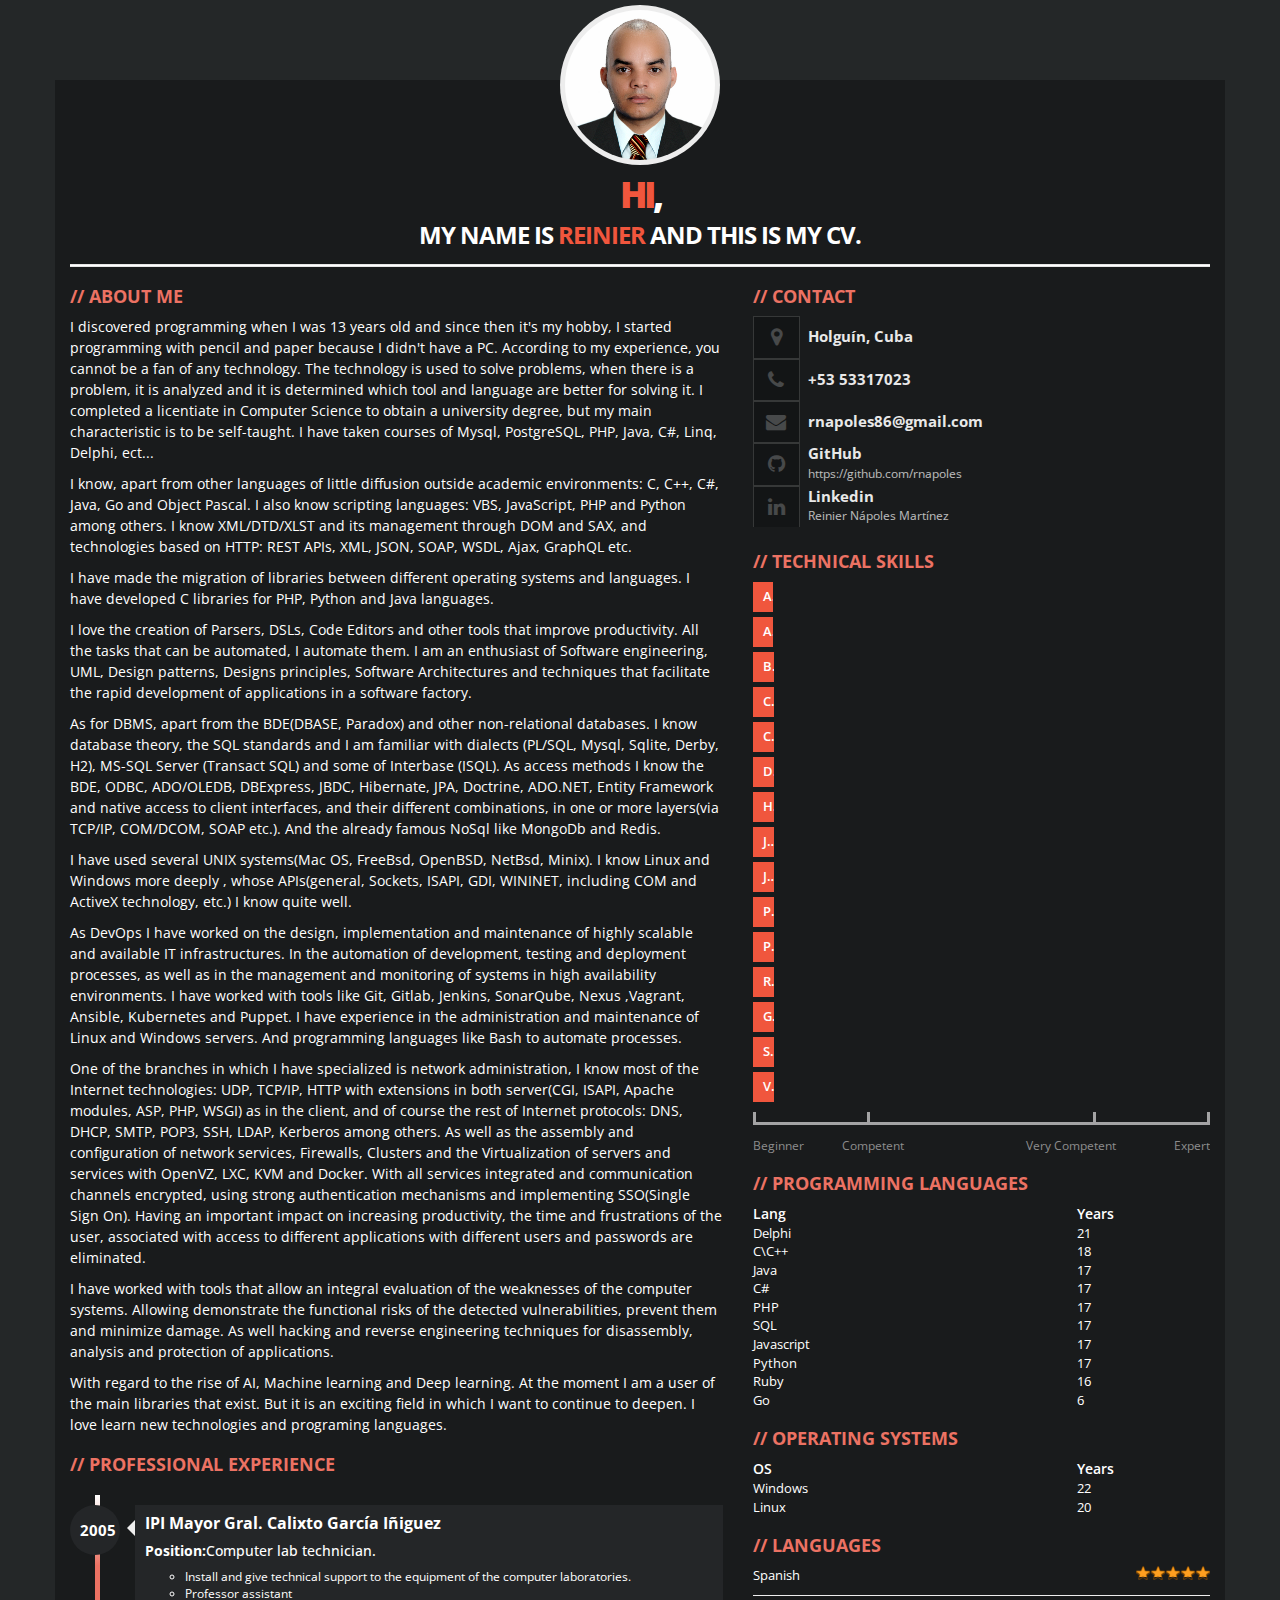
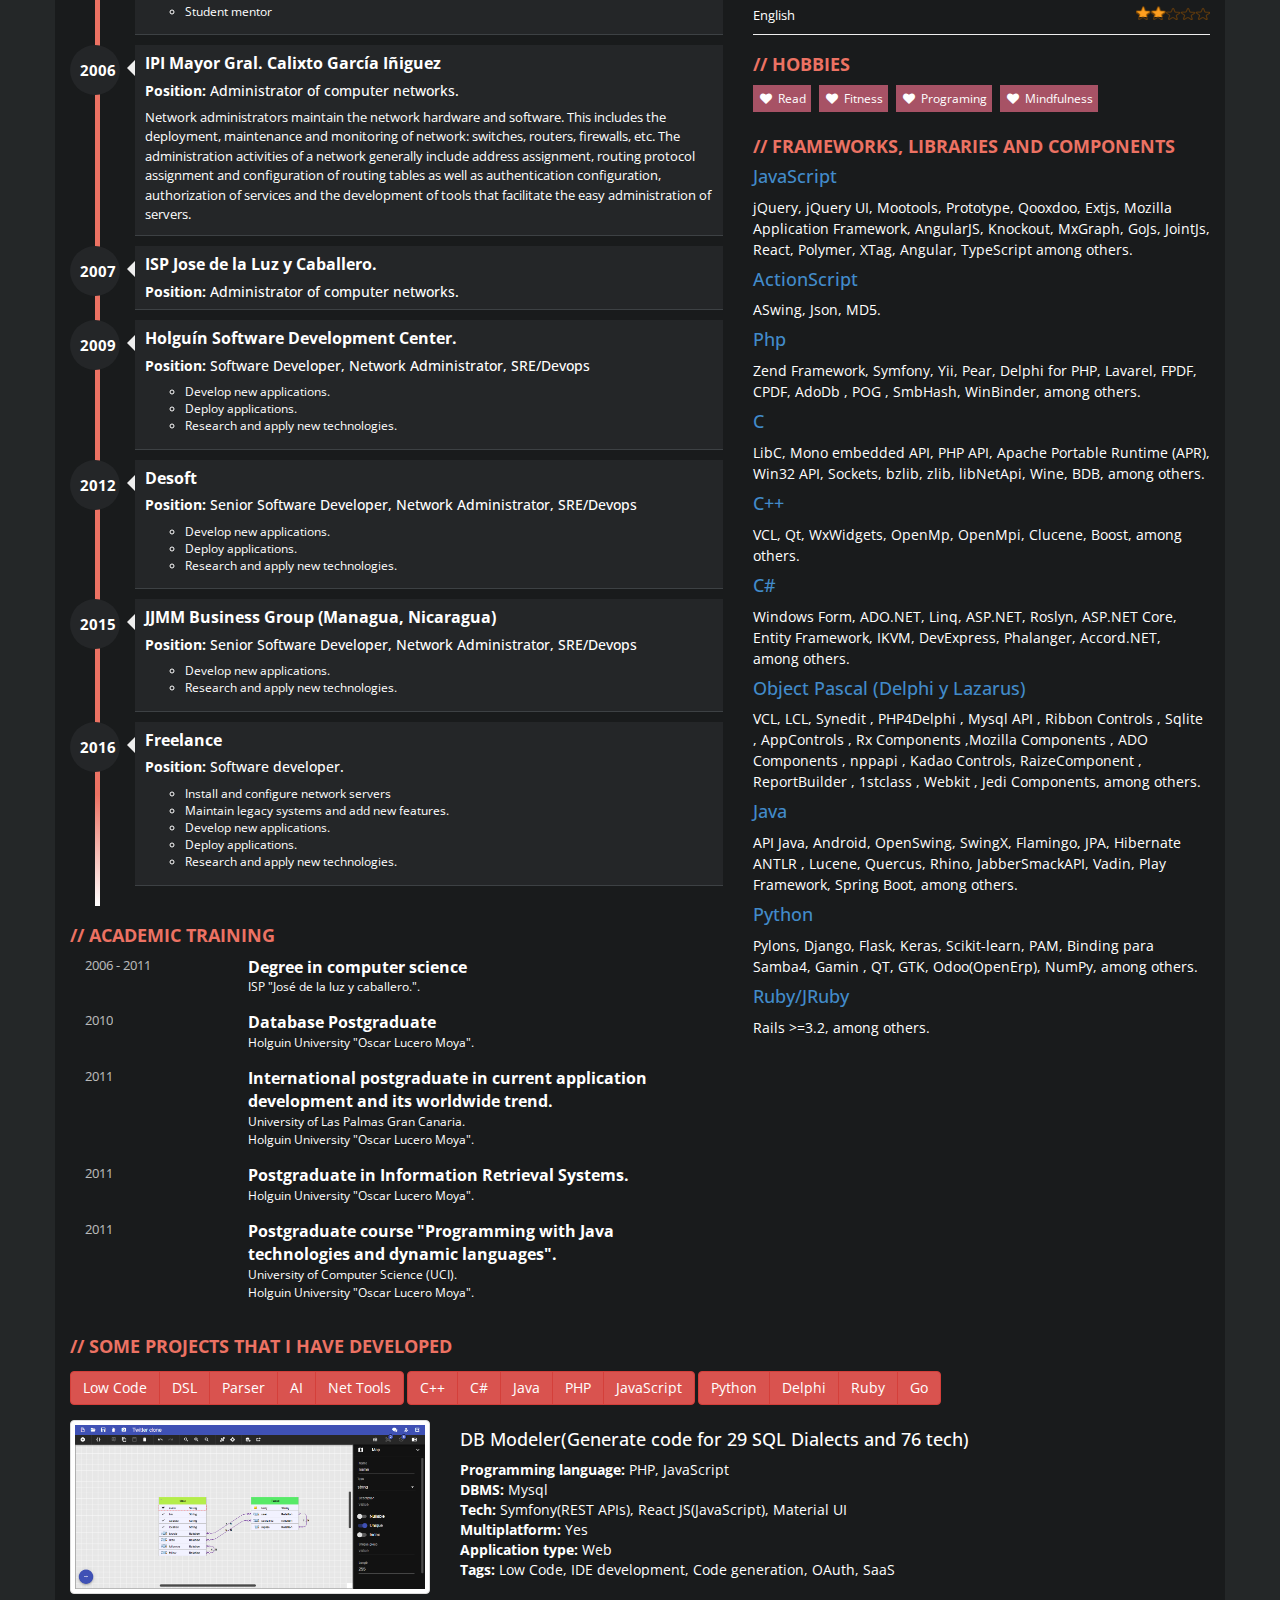
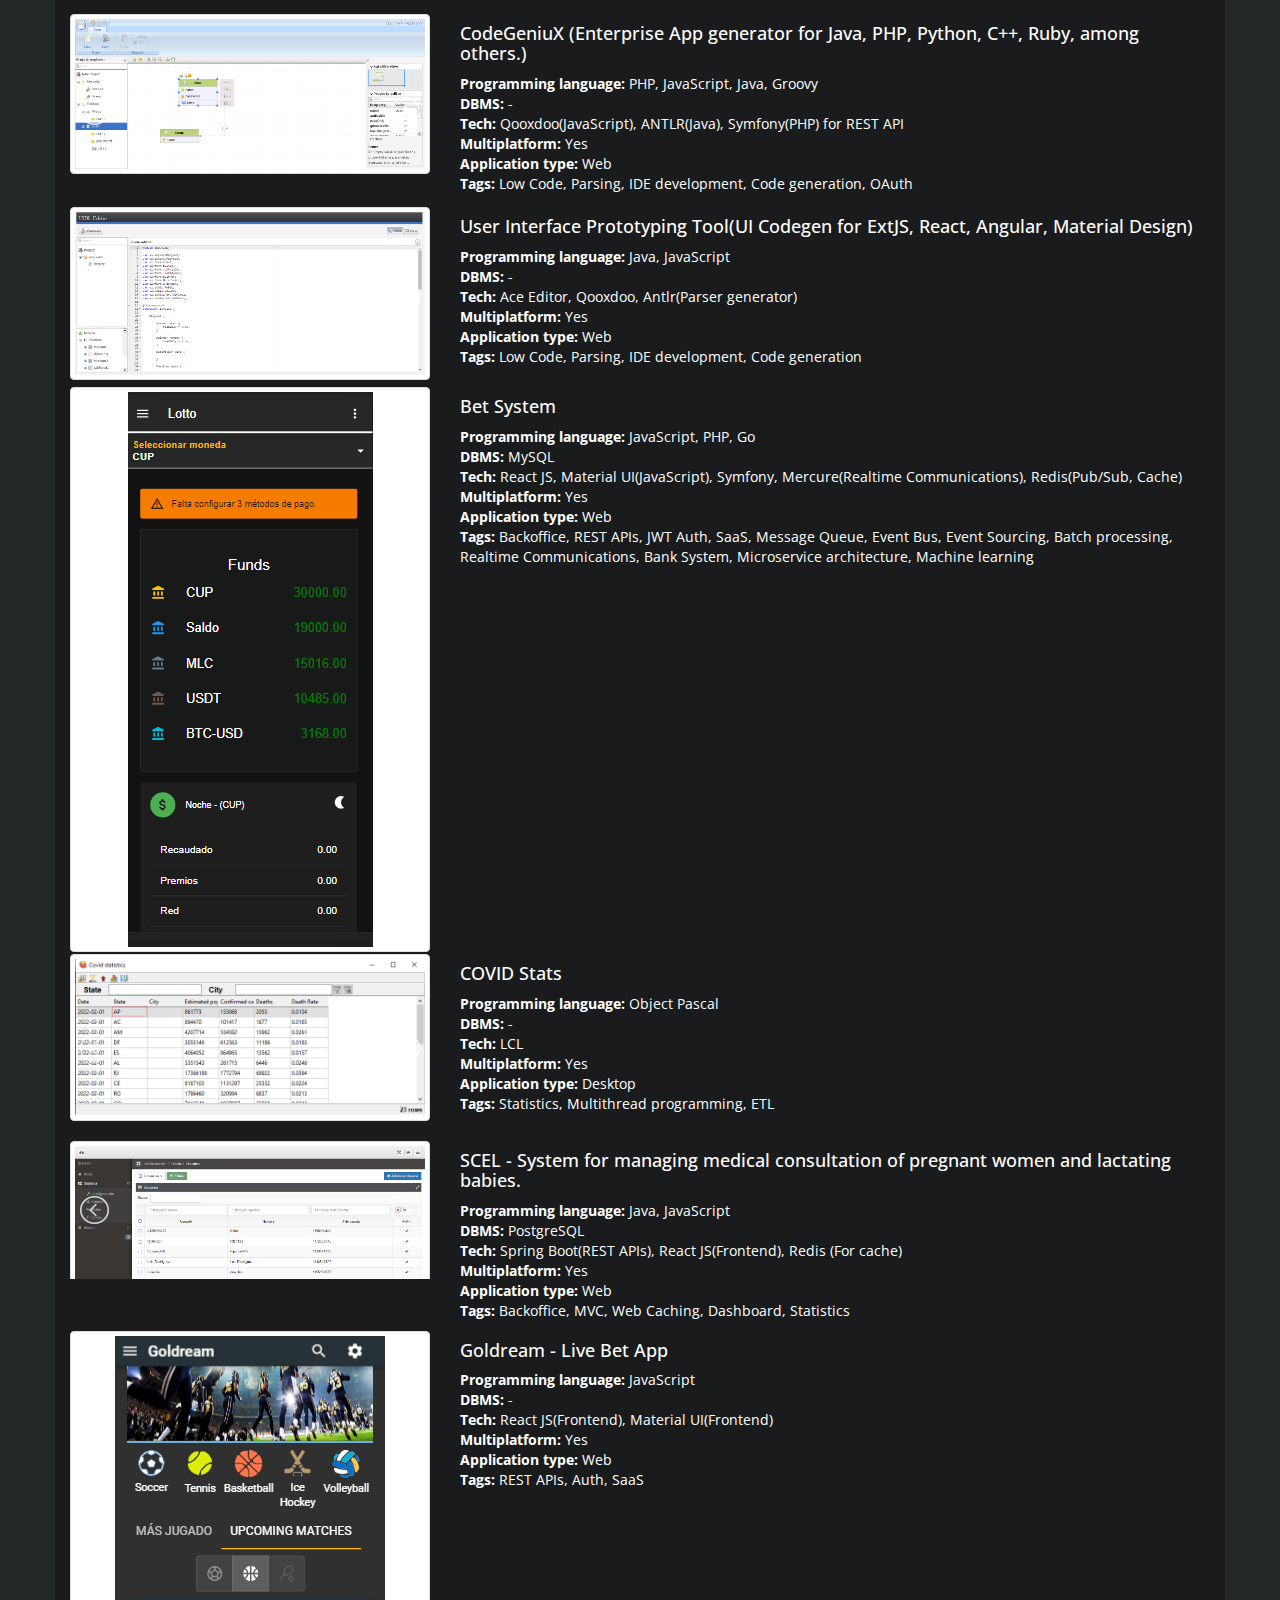
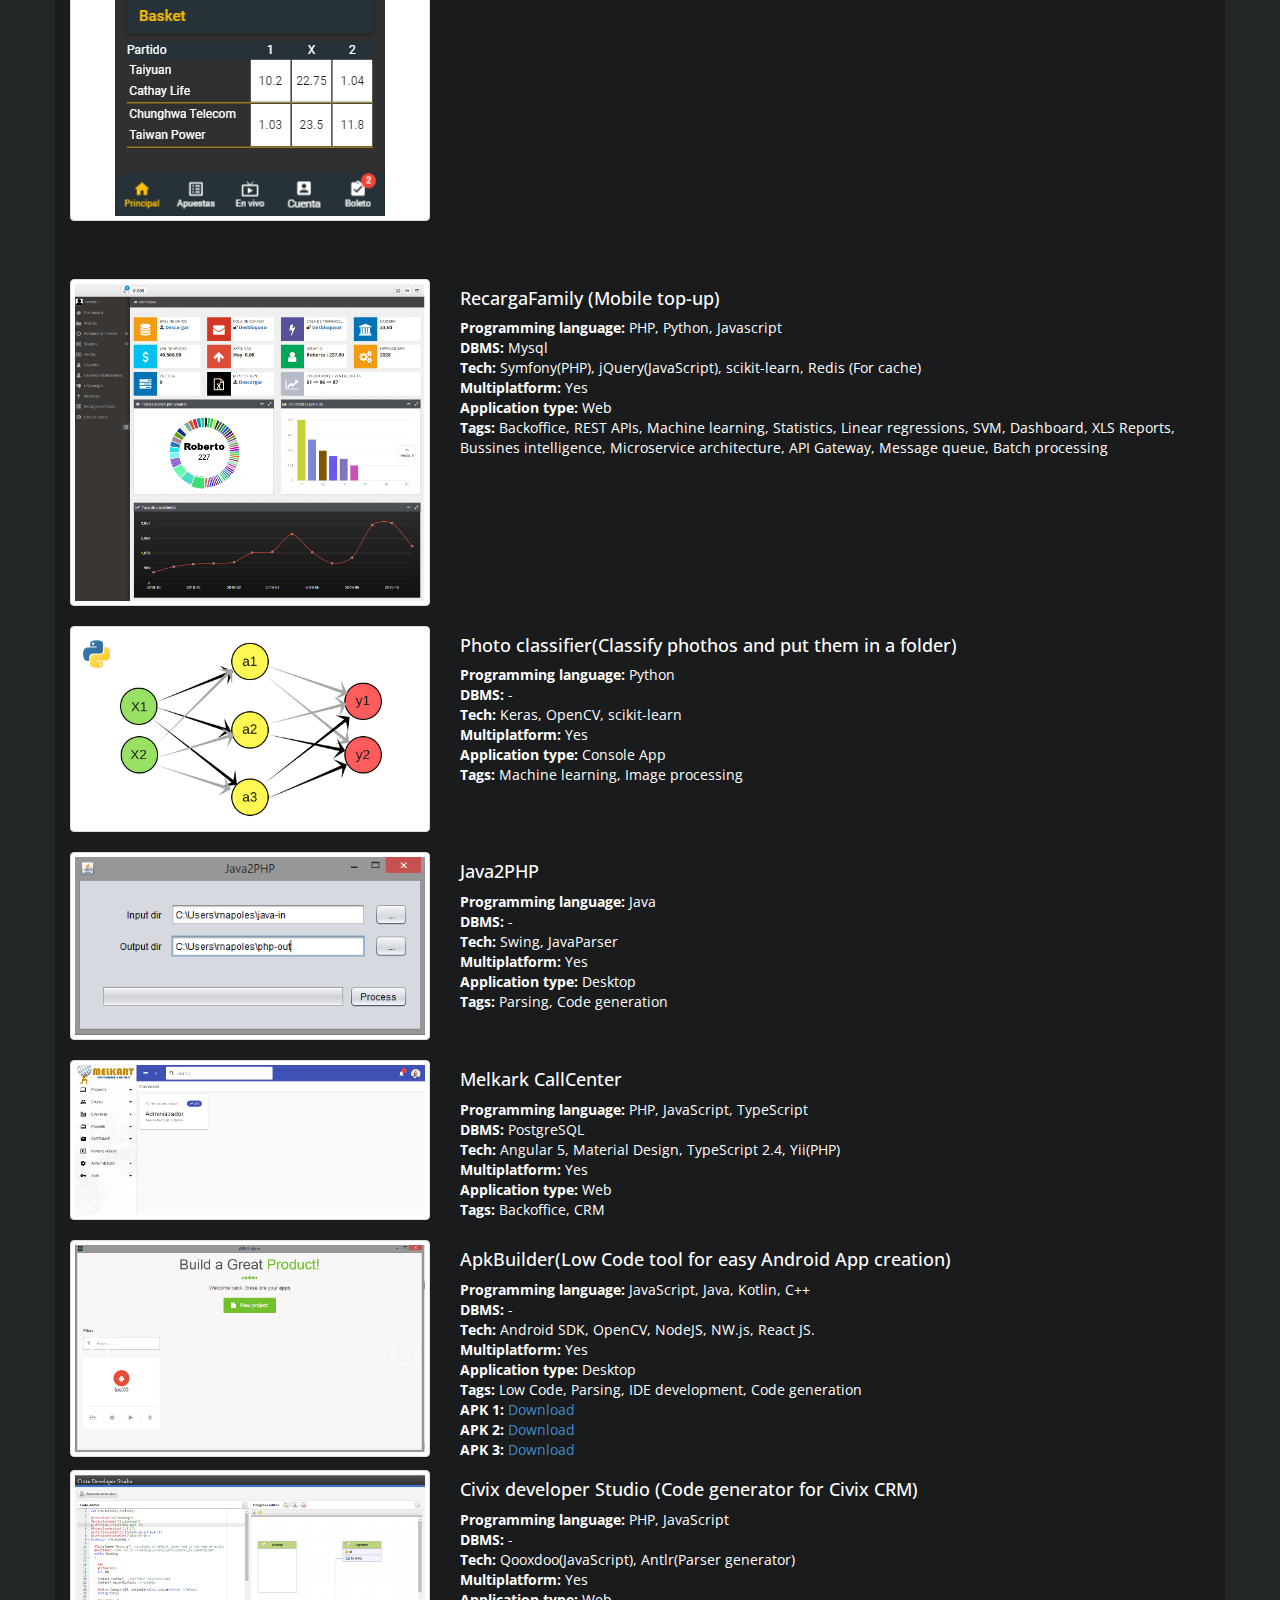
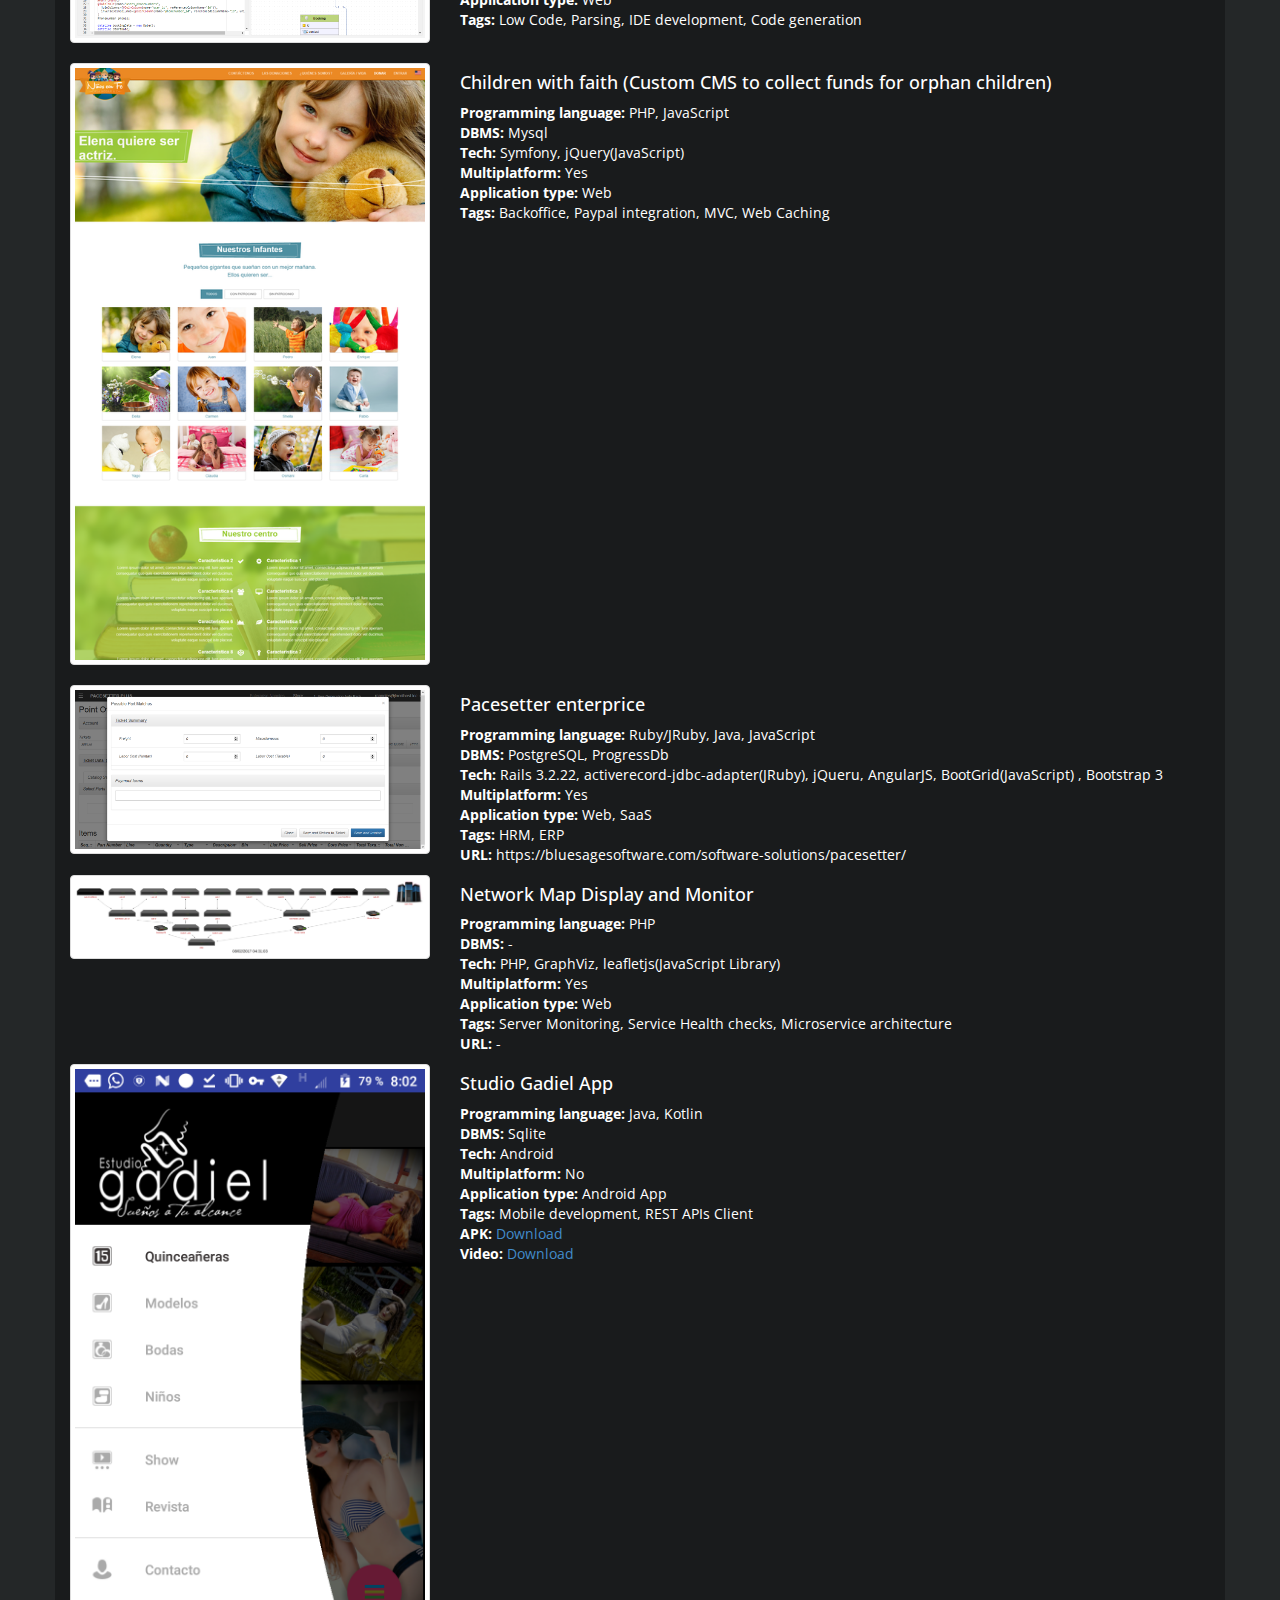
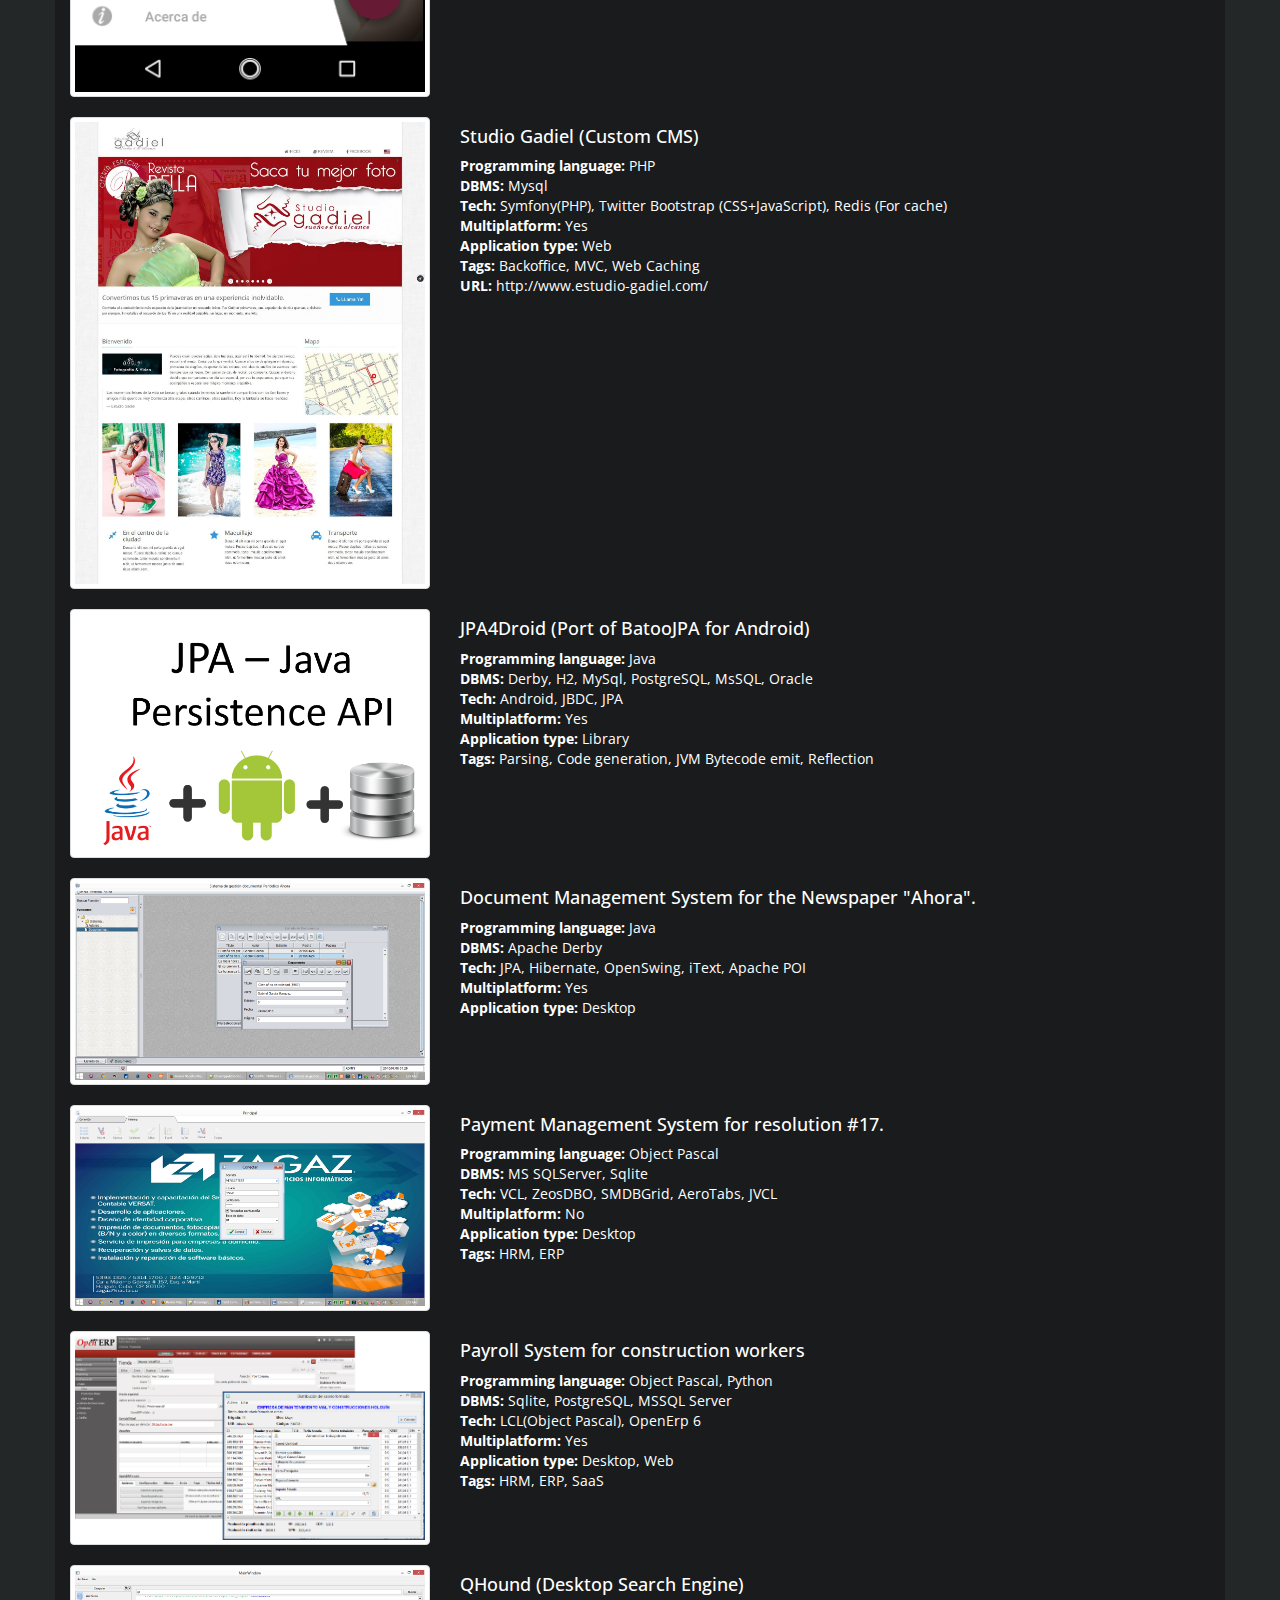
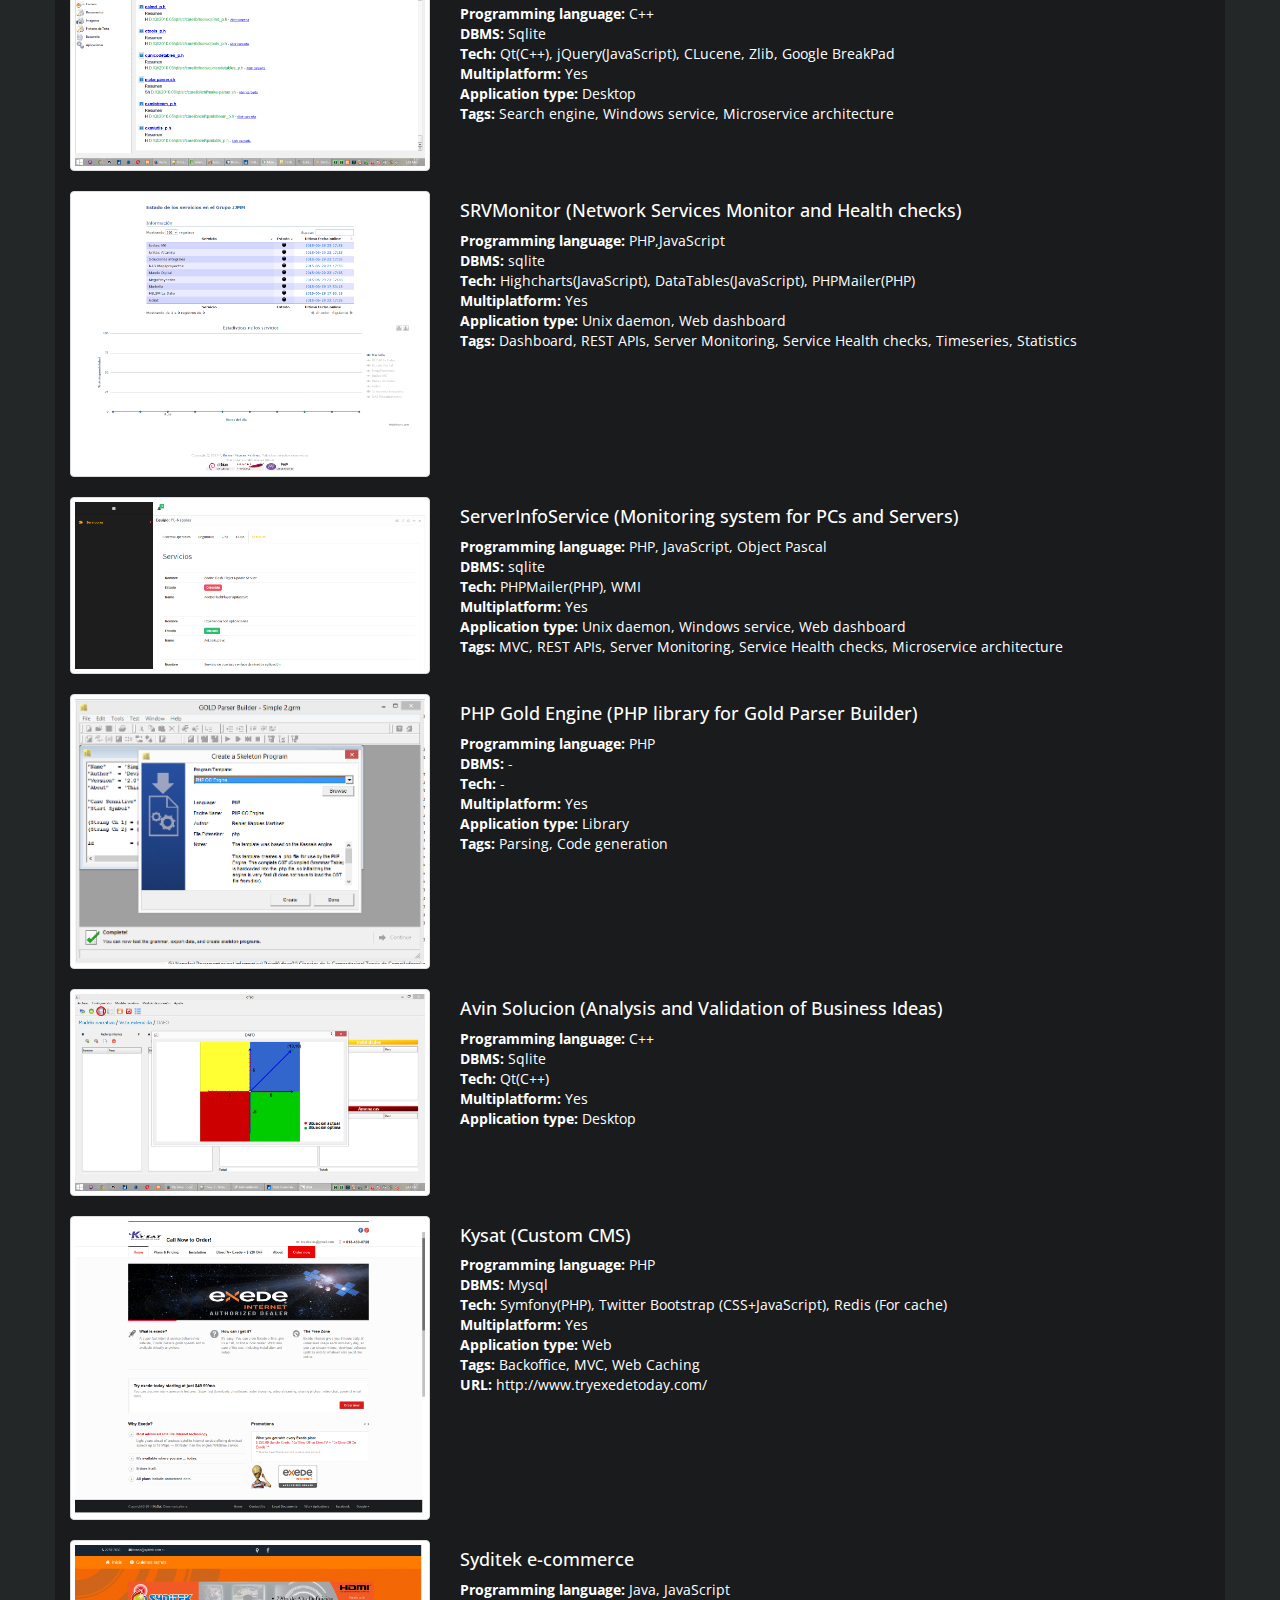
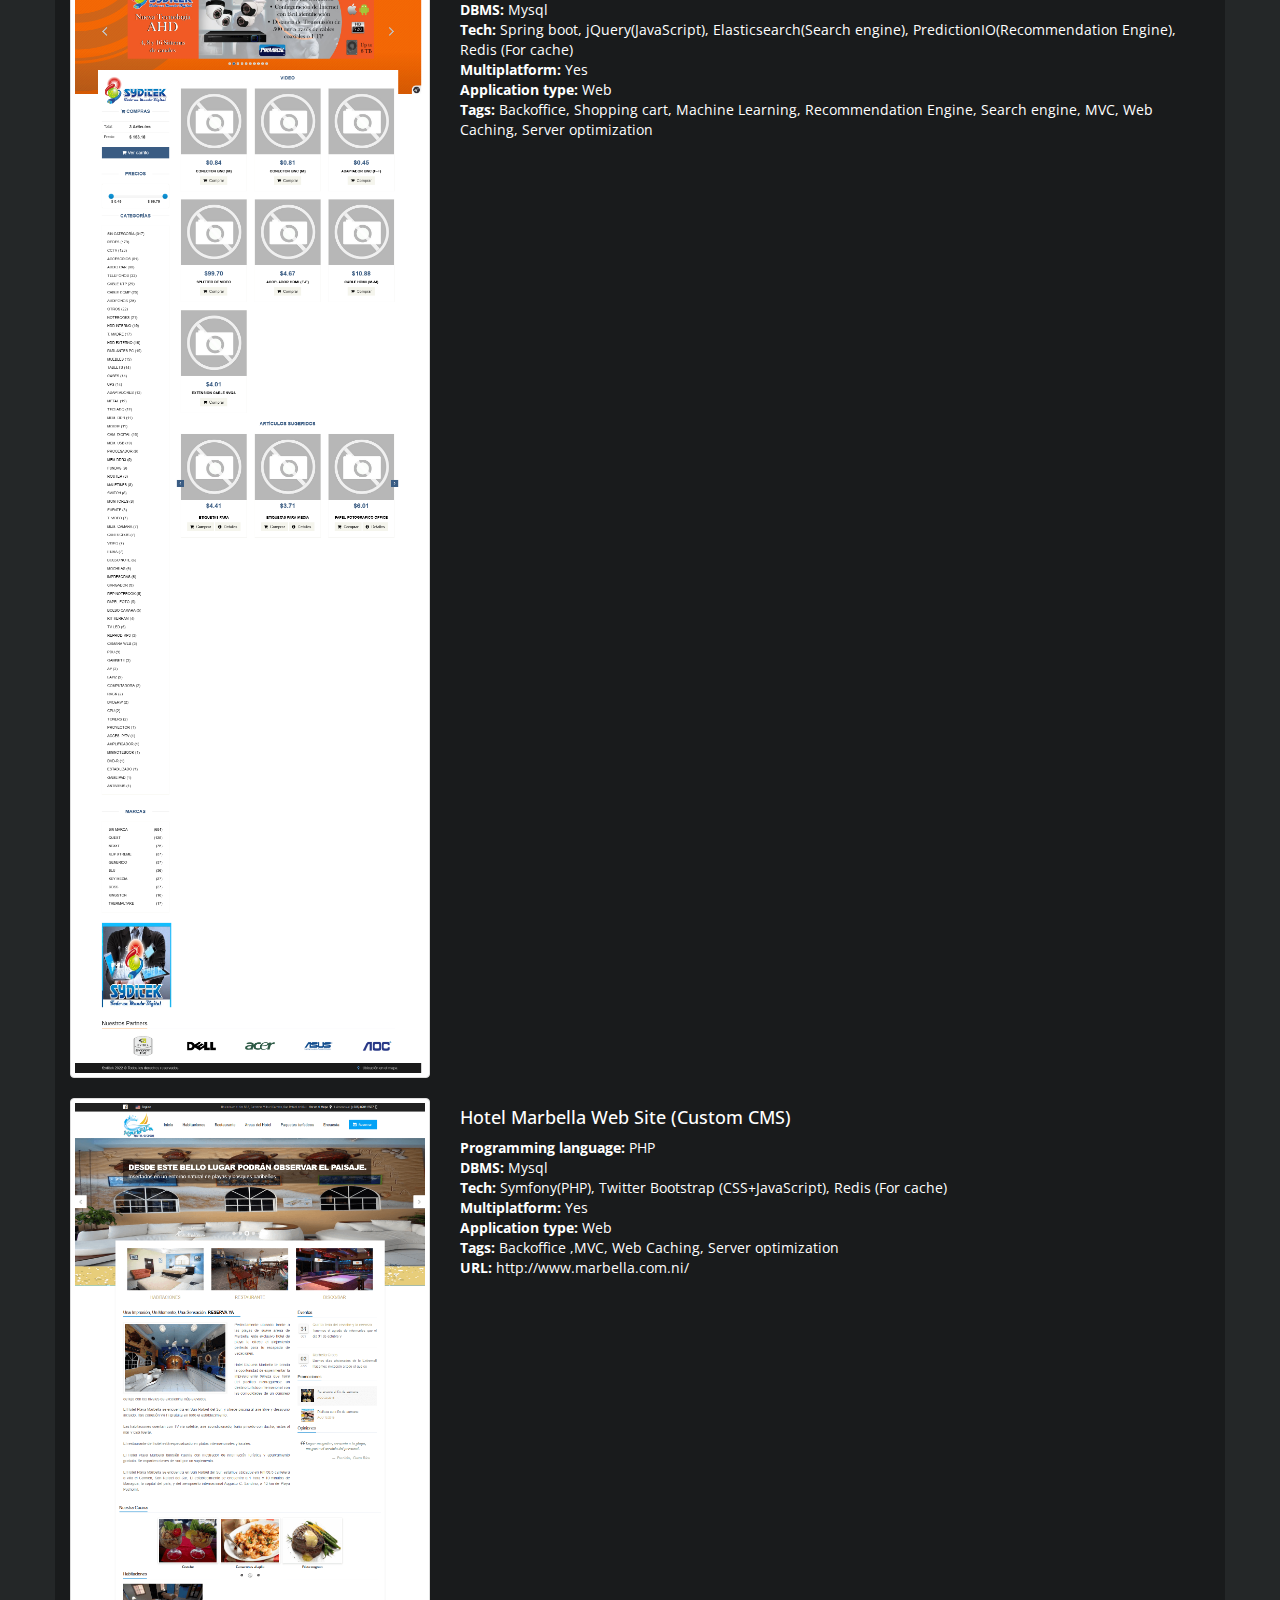
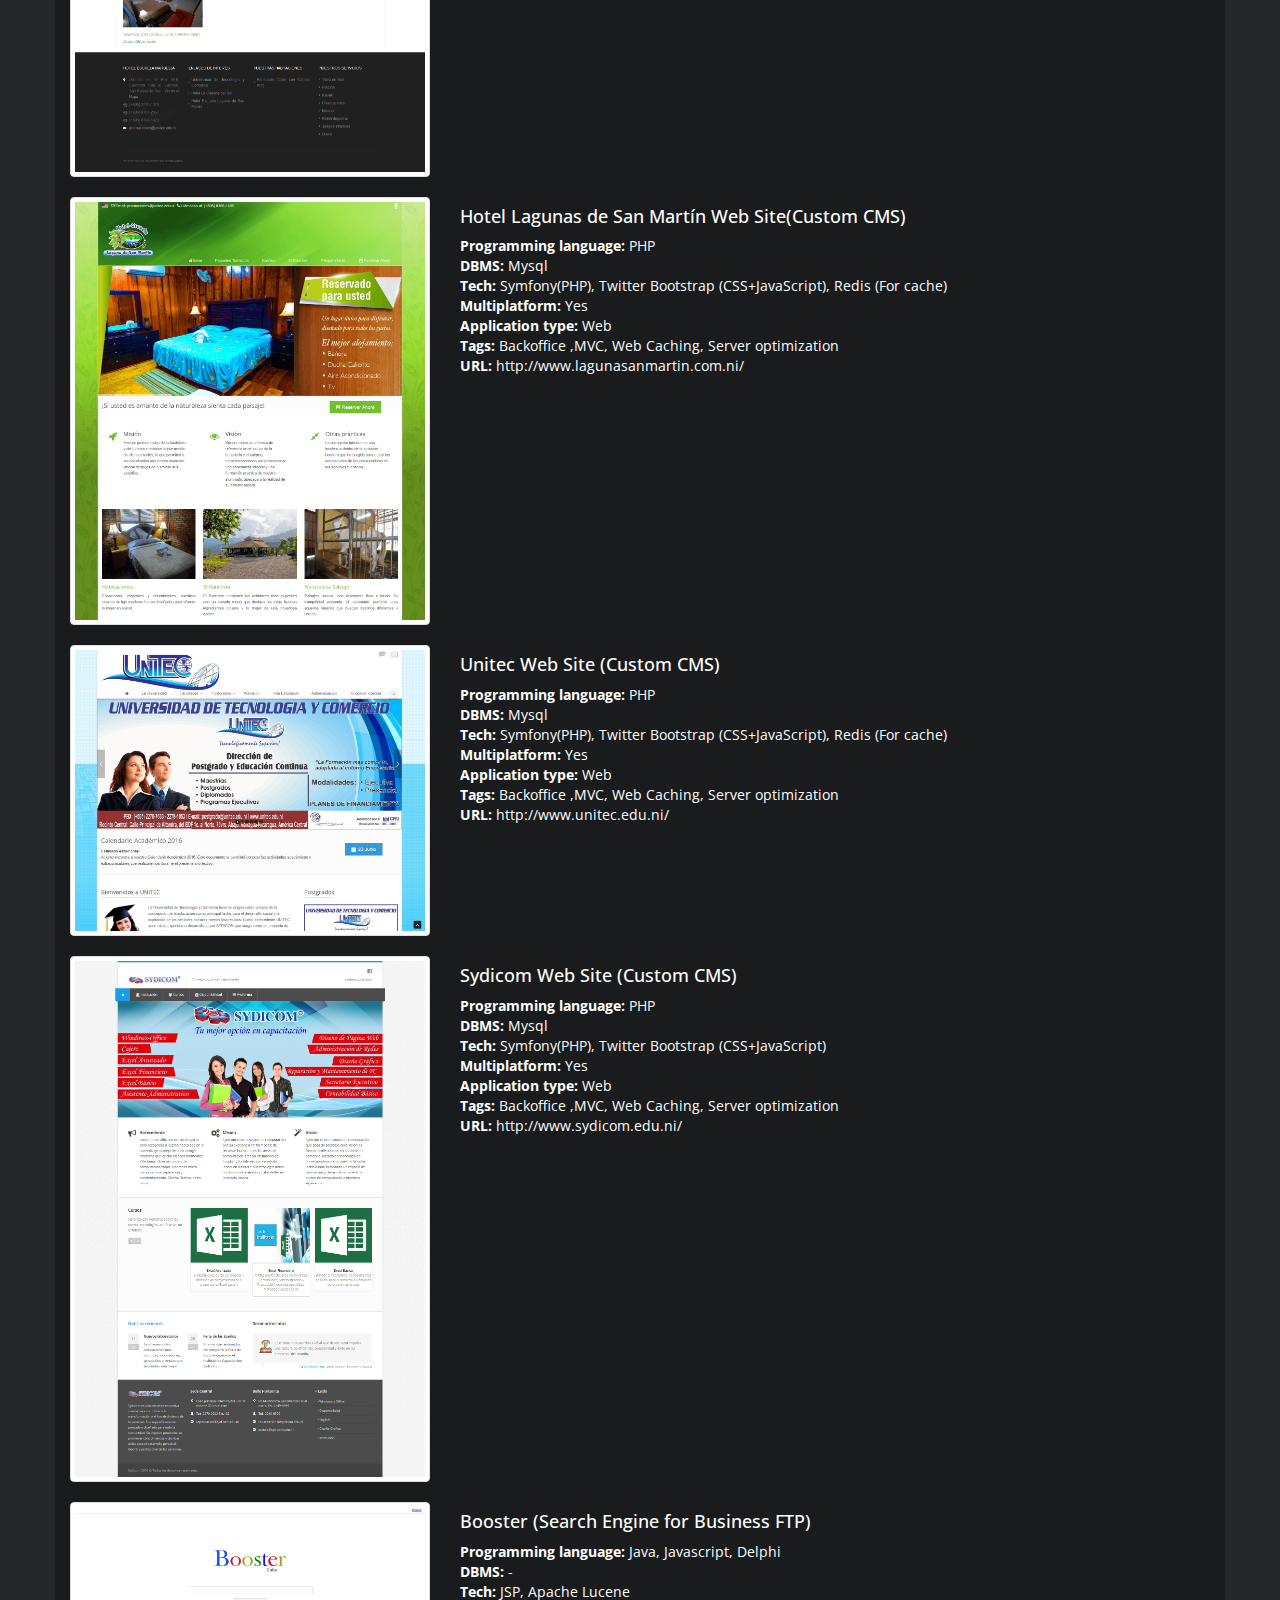
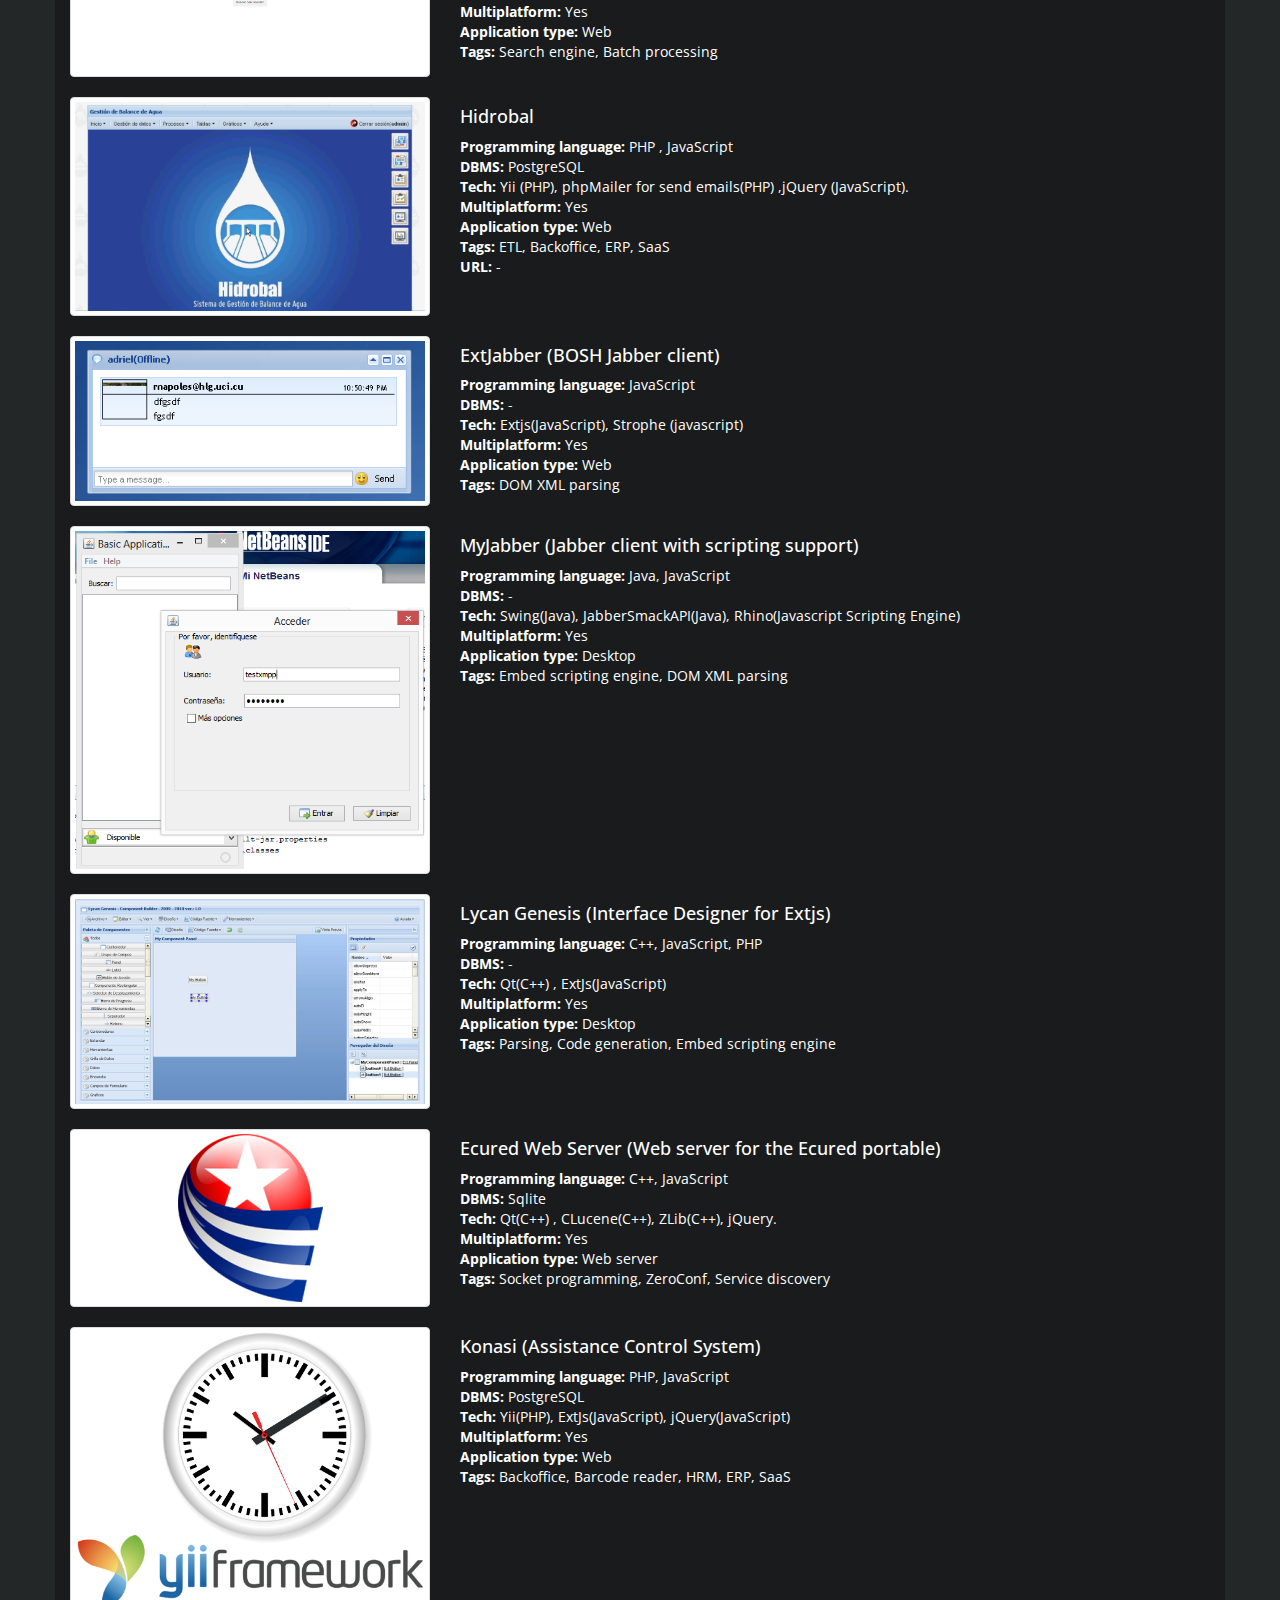
==== commit 11f58fec: "added buttons filters * clean text" ====
--- a/docs/index.html
+++ b/docs/index.html
@@ -272,6 +272,7 @@
 
                   </ul>
                 </div>
+
                 <!-- EXPERIENCES -->
                 <div class="box">
                     <h2>ACADEMIC TRAINING</h2>
@@ -580,8 +581,32 @@
             <h2>Some projects that I have developed</h2>
         </div>
 
+
+        <div class="btn-group mb-15" role="group">
+          <button type="button" class="btn btn-danger x-filter-action">Low Code</button>
+          <button type="button" class="btn btn-danger x-filter-action">DSL</button>
+          <button type="button" class="btn btn-danger x-filter-action">Parser</button>
+          <button type="button" class="btn btn-danger x-filter-action">AI</button>
+          <button type="button" class="btn btn-danger x-filter-action">Net Tools</button>
+        </div>
+
+        <div class="btn-group mb-15" role="group">
+          <button type="button" class="btn btn-danger x-filter-action">C++</button>
+          <button type="button" class="btn btn-danger x-filter-action">C#</button>
+          <button type="button" class="btn btn-danger x-filter-action">Java</button>
+          <button type="button" class="btn btn-danger x-filter-action">PHP</button>
+          <button type="button" class="btn btn-danger x-filter-action">JavaScript</button>
+        </div>
+
+        <div class="btn-group mb-15" role="group">
+          <button type="button" class="btn btn-danger x-filter-action">Python</button>
+          <button type="button" class="btn btn-danger x-filter-action">Delphi</button>
+          <button type="button" class="btn btn-danger x-filter-action">Ruby</button>
+          <button type="button" class="btn btn-danger x-filter-action">Go</button>
+        </div>
+
         <!-- DB Modeler -->
-        <div class="row">
+        <div class="row x-project x-sel-web x-sel-low-code x-sel-php x-sel-javascript">
 
             <div class="col-sm-4">
                 <a class="thumbnail fancybox" rel="gallery-1" href="img/projects/db-modeler.png">
@@ -617,7 +642,7 @@
 
 
         <!-- CodeGeniuX -->
-        <div class="row">
+        <div class="row x-project x-sel-web x-sel-low-code x-sel-dsl x-sel-parser x-sel-javascript x-sel-java x-sel-java x-sel-php">
 
             <div class="col-sm-4">
                 <div class="">
@@ -650,7 +675,7 @@
                         <b>DBMS:</b> -
                     </li>
                     <li>
-                        <b>Tech:</b> Qooxdoo framework(JavaScript), ANTLR(Java)
+                        <b>Tech:</b> Qooxdoo(JavaScript), ANTLR(Java), Symfony(PHP) for REST API
                     </li>
                     <li>
                         <b>Multiplatform:</b> Yes
@@ -668,7 +693,7 @@
 
 
         <!-- UIDL -->
-        <div class="row">
+        <div class="row x-project x-sel-web x-sel-low-code x-sel-dsl x-sel-parser x-sel-java x-sel-javascript">
 
             <div class="col-sm-4">
 
@@ -703,7 +728,7 @@
                         <b>DBMS:</b> -
                     </li>
                     <li>
-                        <b>Tech:</b> Ace Editor, Qooxdoo Framework, Antlr(Parser generator)
+                        <b>Tech:</b> Ace Editor, Qooxdoo, Antlr(Parser generator)
                     </li>
                     <li>
                         <b>Multiplatform:</b> Yes
@@ -721,7 +746,7 @@
 
 
         <!-- Lotto -->
-        <div class="row">
+        <div class="row x-project x-sel-web x-sel-javascript x-sel-php x-sel-go x-sel-ai">
 
             <div class="col-sm-4">
 
@@ -769,7 +794,7 @@
                 </h4>
                 <ul>
                     <li>
-                        <b>Programming language:</b> JavaScript, PHP
+                        <b>Programming language:</b> JavaScript, PHP, Go
                     </li>
                     <li>
                         <b>DBMS:</b> MySQL
@@ -784,7 +809,7 @@
                         <b>Application type:</b> Web
                     </li>
                     <li>
-                        <b>Tags:</b> Backoffice, REST APIs, JWT Auth, SaaS, Message Queue, Event Bus, Event Sourcing, Batch processing, Realtime Communications, Bank System, Microservice architecture
+                        <b>Tags:</b> Backoffice, REST APIs, JWT Auth, SaaS, Message Queue, Event Bus, Event Sourcing, Batch processing, Realtime Communications, Bank System, Microservice architecture, Machine learning
                     </li>
                 </ul>
             </div>
@@ -792,7 +817,7 @@
         </div>
 
         <!-- COVID-STATS -->
-        <div class="row">
+        <div class="row x-project x-sel-delphi x-sel-desktop">
 
             <div class="col-sm-4">
 
@@ -845,7 +870,7 @@
         </div>
 
         <!-- SCEL -->
-        <div class="row">
+        <div class="row x-project x-sel-web x-sel-java x-sel-javascript">
 
             <div class="col-sm-4">
                 <div class="">
@@ -898,7 +923,7 @@
         </div>
 
         <!-- Goldream -->
-        <div class="row">
+        <div class="row x-project x-sel-web x-sel-javascript">
 
             <div class="col-sm-4">
 
@@ -951,7 +976,7 @@
         </div>
 
         <!-- RecargaFamily -->
-        <div class="row">
+        <div class="row x-project x-sel-web x-sel-ai x-sel-php x-sel-javascript x-sel-python">
 
             <div class="col-sm-4">
                 <a class="thumbnail fancybox" rel="gallery-1" href="img/projects/recarga-family.png">
@@ -963,7 +988,7 @@
                 <h4>RecargaFamily (Mobile top-up)</h4>
                 <ul>
                     <li>
-                        <b>Programming language:</b> PHP, Python
+                        <b>Programming language:</b> PHP, Python, Javascript
                     </li>
                     <li>
                         <b>DBMS:</b> Mysql
@@ -989,7 +1014,7 @@
         </div>
 
         <!-- ImageClassifier -->
-        <div class="row">
+        <div class="row x-project x-sel-cli x-sel-ai x-sel-python">
 
             <div class="col-sm-4">
                 <a class="thumbnail fancybox" rel="gallery-1" href="img/projects/image-classifier.png">
@@ -1024,7 +1049,7 @@
         </div>
 
         <!-- Java2PHP -->
-        <div class="row">
+        <div class="row x-project x-sel-desktop x-sel-java x-sel-parser">
 
             <div class="col-sm-4">
                 <a class="thumbnail fancybox" rel="gallery-1" href="img/projects/java2php.png">
@@ -1059,7 +1084,7 @@
         </div>
 
         <!-- Melkark -->
-        <div class="row">
+        <div class="row x-project x-sel-php x-sel-web x-sel-javascript">
 
             <div class="col-sm-4">
                 <a class="thumbnail fancybox" rel="gallery-1" href="img/projects/melkark.png">
@@ -1077,7 +1102,7 @@
                         <b>DBMS:</b> PostgreSQL
                     </li>
                     <li>
-                        <b>Tech:</b> Angular 5, Material Design, TypeScript 2.4
+                        <b>Tech:</b> Angular 5, Material Design, TypeScript 2.4, Yii(PHP)
                     </li>
                     <li>
                         <b>Multiplatform:</b> Yes
@@ -1094,7 +1119,7 @@
         </div>
 
         <!-- ApkBuilder -->
-        <div class="row">
+        <div class="row x-project x-sel-web x-sel-desktop x-sel-ai x-sel-low-code x-sel-web x-sel-parser x-sel-dsl x-sel-javascript x-sel-java">
 
             <div class="col-sm-4">
 
@@ -1138,10 +1163,10 @@
 
 
             <div class="col-sm-8 project-desc">
-                <h4>ApkBuilder(Tool for easy Android App creation)</h4>
-                <ul>
-                    <li>
-                        <b>Programming language:</b> JavaScript, Java, Kotlin
+                <h4>ApkBuilder(Low Code tool for easy Android App creation)</h4>
+                <ul>
+                    <li>
+                        <b>Programming language:</b> JavaScript, Java, Kotlin, C++
                     </li>
                     <li>
                         <b>DBMS:</b> -
@@ -1176,7 +1201,7 @@
         </div>
 
         <!-- Civix -->
-        <div class="row">
+        <div class="row x-project x-sel-web x-sel-low-code x-sel-dsl x-sel-parser">
 
             <div class="col-sm-4">
                 <a class="thumbnail fancybox" rel="gallery-1" href="img/projects/civix.png">
@@ -1194,7 +1219,7 @@
                         <b>DBMS:</b> -
                     </li>
                     <li>
-                        <b>Tech:</b> Qooxdoo framework(JavaScript), Antlr(Parser generator)
+                        <b>Tech:</b> Qooxdoo(JavaScript), Antlr(Parser generator)
                     </li>
                     <li>
                         <b>Multiplatform:</b> Yes
@@ -1211,7 +1236,7 @@
         </div>
 
         <!-- Children with faith -->
-        <div class="row">
+        <div class="row x-project x-sel-web x-sel-php x-sel-javascript">
 
             <div class="col-sm-4">
                 <a class="thumbnail fancybox" rel="gallery-1" href="img/projects/children-with-faith-1.png">
@@ -1246,7 +1271,7 @@
         </div>
 
         <!-- Pacesetter -->
-        <div class="row">
+        <div class="row x-project x-sel-web x-sel-ruby x-sel-javascript">
 
             <div class="col-sm-4">
                 <a class="thumbnail fancybox" rel="gallery-1" href="img/projects/pacesetter-enterprice.png">
@@ -1285,7 +1310,7 @@
         </div>      
 
         <!-- NetMap -->
-        <div class="row">
+        <div class="row x-project x-sel-web x-sel-php x-sel-javascript x-sel-net-tools">
 
             <div class="col-sm-4">
                 <a class="thumbnail fancybox" rel="gallery-1" href="img/projects/netmap.png">
@@ -1323,7 +1348,7 @@
         </div>
 
         <!-- Estudio Gadiel APK -->
-        <div class="row">
+        <div class="row x-project x-sel-app x-sel-java x-sel-kotlin x-sel-android">
 
             <div class="col-sm-4">
                 <a class="thumbnail fancybox" rel="gallery-1" href="img/projects/gadiel-apk.png">
@@ -1347,7 +1372,7 @@
                         <b>Multiplatform:</b> No
                     </li>
                     <li>
-                        <b>Application type:</b> Android APP
+                        <b>Application type:</b> Android App
                     </li>
                     <li>
                         <b>Tags:</b> Mobile development, REST APIs Client
@@ -1366,7 +1391,7 @@
         </div>
 
         <!-- Estudio Gadiel -->
-        <div class="row">
+        <div class="row x-project x-sel-web x-sel-php x-sel-javascript">
 
             <div class="col-sm-4">
                 <a class="thumbnail fancybox" rel="gallery-1" href="img/projects/estudio-gadiel.jpg">
@@ -1384,7 +1409,7 @@
                         <b>DBMS:</b> Mysql
                     </li>
                     <li>
-                        <b>Tech:</b> Symfony 2(PHP), Twitter Bootstrap (CSS+JavaScript), Redis (For cache)
+                        <b>Tech:</b> Symfony(PHP), Twitter Bootstrap (CSS+JavaScript), Redis (For cache)
                     </li>
                     <li>
                         <b>Multiplatform:</b> Yes
@@ -1405,7 +1430,7 @@
 
 
         <!-- JPA4Droid -->
-        <div class="row">
+        <div class="row x-project x-sel-web x-sel-parser x-sel-dsl x-sel-java">
 
             <div class="col-sm-4">
                 <a class="thumbnail" href="javascript:void(0);">
@@ -1440,7 +1465,7 @@
         </div>
 
         <!-- SGDPA -->
-        <div class="row">
+        <div class="row x-project x-sel-desktop x-sel-java">
 
             <div class="col-sm-4">
                 <a class="thumbnail fancybox" rel="gallery-1" href="img/projects/sgdpa-1.png">
@@ -1472,7 +1497,7 @@
         </div>
 
         <!-- Complemento Zagaz -->
-        <div class="row">
+        <div class="row x-project x-sel-desktop x-sel-delphi">
 
             <div class="col-sm-4">
                 <a class="thumbnail fancybox" rel="gallery-1" href="img/projects/complemento-zagaz.png">
@@ -1507,7 +1532,7 @@
         </div>
 
         <!-- Gestión de pago de trabajadores de Obra -->
-        <div class="row">
+        <div class="row x-project x-sel-web x-sel-desktop x-sel-python x-sel-javascript x-sel-delphi">
 
             <div class="col-sm-4">
                 <a class="thumbnail fancybox" rel="gallery-1" href="img/projects/mttovial.png">
@@ -1542,7 +1567,7 @@
         </div>
         
         <!-- QHound -->
-        <div class="row">
+        <div class="row x-project x-sel-desktop x-sel-cpp x-sel-javascript">
 
             <div class="col-sm-4">
                 <a class="thumbnail fancybox" rel="gallery-1" href="img/projects/qhound.png">
@@ -1560,7 +1585,7 @@
                         <b>DBMS:</b> Sqlite
                     </li>
                     <li>
-                        <b>Tech:</b> Qt Framework(C++), jQuery(JavaScript), CLucene, Zlib, Google BreakPad
+                        <b>Tech:</b> Qt(C++), jQuery(JavaScript), CLucene, Zlib, Google BreakPad
                     </li>
                     <li>
                         <b>Multiplatform:</b> Yes
@@ -1577,7 +1602,7 @@
         </div>
 
         <!-- SRVMonitor -->
-        <div class="row">
+        <div class="row x-project x-sel-web x-sel-php x-sel-javascript x-sel-net-tools">
 
             <div class="col-sm-4">
                 <a class="thumbnail fancybox" rel="gallery-1" href="img/projects/srvmonitor.png">
@@ -1612,7 +1637,7 @@
         </div>
 
         <!-- ServerInfoService -->
-        <div class="row">
+        <div class="row x-project x-sel-desktop x-sel-web x-sel-php x-sel-javascript x-sel-delphi x-sel-net-tools">
 
             <div class="col-sm-4">
                 <a class="thumbnail fancybox" rel="gallery-1" href="img/projects/pc-info-service.png">
@@ -1647,7 +1672,7 @@
         </div>
 
         <!-- PHP Gold Engine -->
-        <div class="row">
+        <div class="row x-project x-sel-parser">
 
             <div class="col-sm-4">
                 <a class="thumbnail fancybox" rel="gallery-1" href="img/projects/php-gold-engine.png">
@@ -1682,7 +1707,7 @@
         </div>
 
         <!-- Avin -->
-        <div class="row">
+        <div class="row x-project x-sel-desktop x-sel-cpp">
 
             <div class="col-sm-4">
                 <a class="thumbnail fancybox" rel="gallery-1" href="img/projects/avin.png">
@@ -1700,7 +1725,7 @@
                         <b>DBMS:</b> Sqlite
                     </li>
                     <li>
-                        <b>Tech:</b> Qt Framework(C++)
+                        <b>Tech:</b> Qt(C++)
                     </li>
                     <li>
                         <b>Multiplatform:</b> Yes
@@ -1714,7 +1739,7 @@
         </div>
 
         <!-- Kysat -->
-        <div class="row">
+        <div class="row x-project x-sel-web x-sel-php x-sel-javascript">
 
             <div class="col-sm-4">
                 <a class="thumbnail fancybox" rel="gallery-1" href="img/projects/tryexedetoday.png">
@@ -1732,7 +1757,7 @@
                         <b>DBMS:</b> Mysql
                     </li>
                     <li>
-                        <b>Tech:</b> Symfony 2(PHP), Twitter Bootstrap (CSS+JavaScript), Redis (For cache)
+                        <b>Tech:</b> Symfony(PHP), Twitter Bootstrap (CSS+JavaScript), Redis (For cache)
                     </li>
                     <li>
                         <b>Multiplatform:</b> Yes
@@ -1752,7 +1777,7 @@
         </div>
 
         <!-- Syditek -->
-        <div class="row">
+        <div class="row x-project x-sel-web x-sel-php x-sel-javascript x-sel-ai">
 
             <div class="col-sm-4">
                 <a class="thumbnail fancybox" rel="gallery-1" href="img/projects/syditek.png">
@@ -1787,7 +1812,7 @@
         </div>
 
         <!-- Marbella -->
-        <div class="row">
+        <div class="row x-project x-sel-web x-sel-php x-sel-javascript">
 
             <div class="col-sm-4">
                 <a class="thumbnail fancybox" rel="gallery-1" href="img/projects/marbella.png">
@@ -1805,7 +1830,7 @@
                         <b>DBMS:</b> Mysql
                     </li>
                     <li>
-                        <b>Tech:</b> Symfony 2(PHP), Twitter Bootstrap (CSS+JavaScript), Redis (For cache)
+                        <b>Tech:</b> Symfony(PHP), Twitter Bootstrap (CSS+JavaScript), Redis (For cache)
                     </li>
                     <li>
                         <b>Multiplatform:</b> Yes
@@ -1825,7 +1850,7 @@
         </div>
 
         <!-- Laguna San Martín -->
-        <div class="row">
+        <div class="row x-project x-sel-web x-sel-php x-sel-javascript">
 
             <div class="col-sm-4">
                 <a class="thumbnail fancybox" rel="gallery-1" href="img/projects/lagunasanmartin.png">
@@ -1843,7 +1868,7 @@
                         <b>DBMS:</b> Mysql
                     </li>
                     <li>
-                        <b>Tech:</b> Symfony 2(PHP), Twitter Bootstrap (CSS+JavaScript), Redis (For cache)
+                        <b>Tech:</b> Symfony(PHP), Twitter Bootstrap (CSS+JavaScript), Redis (For cache)
                     </li>
                     <li>
                         <b>Multiplatform:</b> Yes
@@ -1863,7 +1888,7 @@
         </div>
 
         <!-- Unitec -->
-        <div class="row">
+        <div class="row x-project x-sel-web x-sel-php x-sel-javascript">
 
             <div class="col-sm-4">
                 <a class="thumbnail fancybox" rel="gallery-1" href="img/projects/unitec.png">
@@ -1881,7 +1906,7 @@
                         <b>DBMS:</b> Mysql
                     </li>
                     <li>
-                        <b>Tech:</b> Symfony 2(PHP), Twitter Bootstrap (CSS+JavaScript), Redis (For cache)
+                        <b>Tech:</b> Symfony(PHP), Twitter Bootstrap (CSS+JavaScript), Redis (For cache)
                     </li>
                     <li>
                         <b>Multiplatform:</b> Yes
@@ -1901,7 +1926,7 @@
         </div>
 
         <!-- Sydicom -->
-        <div class="row">
+        <div class="row x-project x-sel-web x-sel-php x-sel-javascript">
 
             <div class="col-sm-4">
                 <a class="thumbnail fancybox" rel="gallery-1" href="img/projects/sydicom.png">
@@ -1919,7 +1944,7 @@
                         <b>DBMS:</b> Mysql
                     </li>
                     <li>
-                        <b>Tech:</b> Symfony 2(PHP), Twitter Bootstrap (CSS+JavaScript)
+                        <b>Tech:</b> Symfony(PHP), Twitter Bootstrap (CSS+JavaScript)
                     </li>
                     <li>
                         <b>Multiplatform:</b> Yes
@@ -1939,7 +1964,7 @@
         </div>
 
         <!-- Booster -->
-        <div class="row">
+        <div class="row x-project x-sel-web x-sel-delphi x-sel-java x-sel-javascript">
 
             <div class="col-sm-4">
                 <a class="thumbnail fancybox" rel="gallery-1" href="img/projects/booster-1.png">
@@ -1951,7 +1976,7 @@
                 <h4>Booster (Search Engine for Business FTP)</h4>
                 <ul>
                     <li>
-                        <b>Programming language:</b> Java
+                        <b>Programming language:</b> Java, Javascript, Delphi
                     </li>
                     <li>
                         <b>DBMS:</b> -
@@ -1974,7 +1999,7 @@
         </div>
 
         <!-- Hidrobal -->
-        <div class="row">
+        <div class="row x-project x-sel-web x-sel-php x-sel-javascript">
 
             <div class="col-sm-4">
                 <a class="thumbnail fancybox" rel="gallery-1" href="img/projects/hidrobal.png">
@@ -1992,8 +2017,8 @@
                         <b>DBMS:</b> PostgreSQL 
                     </li>
                     <li>
-                        <b>Tech:</b> Yii Framework (PHP), phpMailer for send emails(PHP)
-                        ,jQuery Framework(JavaScript).
+                        <b>Tech:</b> Yii (PHP), phpMailer for send emails(PHP)
+                        ,jQuery (JavaScript).
                     </li>
                     <li>
                         <b>Multiplatform:</b> Yes
@@ -2013,7 +2038,7 @@
         </div>
 
         <!-- ExtJabber -->
-        <div class="row">
+        <div class="row x-project x-sel-web x-sel-javascript">
 
             <div class="col-sm-4">
                 <a class="thumbnail fancybox" rel="gallery-1" href="img/projects/extjs-xmpp.png">
@@ -2031,7 +2056,7 @@
                         <b>DBMS:</b> -
                     </li>
                     <li>
-                        <b>Tech:</b> Extjs Framework(JavaScript), Strophe (javascript)
+                        <b>Tech:</b> Extjs(JavaScript), Strophe (javascript)
                     </li>
                     <li>
                         <b>Multiplatform:</b> Yes
@@ -2048,7 +2073,7 @@
         </div>
 
         <!-- MyJabber -->
-        <div class="row">
+        <div class="row x-project x-sel-desktop x-sel-java x-sel-javascript">
 
             <div class="col-sm-4">
                 <a class="thumbnail fancybox" rel="gallery-1" href="img/projects/xmpp-client.png">
@@ -2083,7 +2108,7 @@
         </div>
 
         <!-- Lycan Genesis -->
-        <div class="row">
+        <div class="row x-project x-sel-web x-sel-desktop x-sel-php x-sel-javascript x-sel-cpp">
 
             <div class="col-sm-4">
                 <a class="thumbnail fancybox" rel="gallery-1" href="img/projects/lycan.png">
@@ -2095,13 +2120,13 @@
                 <h4>Lycan Genesis (Interface Designer for Extjs)</h4>
                 <ul>
                     <li>
-                        <b>Programming language:</b> C++, JavaScript
+                        <b>Programming language:</b> C++, JavaScript, PHP
                     </li>
                     <li>
                         <b>DBMS:</b> -
                     </li>
                     <li>
-                        <b>Tech:</b> Qt Framework(C++) , ExtJs(JavaScript)
+                        <b>Tech:</b> Qt(C++) , ExtJs(JavaScript)
                     </li>
                     <li>
                         <b>Multiplatform:</b> Yes
@@ -2118,7 +2143,7 @@
         </div>
 
         <!-- Ecured Web Server -->
-        <div class="row">
+        <div class="row x-project x-sel-web x-sel-cpp x-sel-javascript">
 
             <div class="col-sm-4">
                 <a class="thumbnail" rel="gallery-1" href="javascript:void(0);">
@@ -2136,7 +2161,7 @@
                         <b>DBMS:</b> Sqlite
                     </li>
                     <li>
-                        <b>Tech:</b> Qt Framework(C++) , CLucene(C++), ZLib(C++), jQuery.
+                        <b>Tech:</b> Qt(C++) , CLucene(C++), ZLib(C++), jQuery.
                     </li>
                     <li>
                         <b>Multiplatform:</b> Yes
@@ -2153,7 +2178,7 @@
         </div>
 
         <!-- Konasi -->
-        <div class="row">
+        <div class="row x-project x-sel-web x-sel-php x-sel-javascript">
 
             <div class="col-sm-4">
                 <a class="thumbnail" href="javascript:void(0);">
@@ -2171,7 +2196,7 @@
                         <b>DBMS:</b> PostgreSQL
                     </li>
                     <li>
-                        <b>Tech:</b> Yii Framework(PHP), ExtJs (JavaScript), jQuery(JavaScript)
+                        <b>Tech:</b> Yii(PHP), ExtJs(JavaScript), jQuery(JavaScript)
                     </li>
                     <li>
                         <b>Multiplatform:</b> Yes
@@ -2188,7 +2213,7 @@
         </div>
 
         <!-- LazLine -->
-        <div class="row">
+        <div class="row x-project x-sel-web x-sel-delphi">
 
             <div class="col-sm-4">
                 <a class="thumbnail"  href="javascript:void(0);">
@@ -2223,7 +2248,7 @@
         </div>
 
         <!-- PHP4Lazarus -->
-        <div class="row">
+        <div class="row x-project x-sel-desktop x-sel-delphi x-sel-parser">
 
             <div class="col-sm-4">
                 <a class="thumbnail fancybox" rel="gallery-1" href="img/projects/php-4-laz.png">
@@ -2258,7 +2283,7 @@
         </div>
 
         <!-- Synedit -->
-        <div class="row">
+        <div class="row x-project x-sel-desktop x-sel-delphi x-sel-parser">
 
             <div class="col-sm-4">
                 <a class="thumbnail fancybox" rel="gallery-1" href="img/projects/synedit.png">
@@ -2282,7 +2307,7 @@
                         <b>Multiplatform:</b> Yes
                     </li>
                     <li>
-                        <b>Application type:</b> Suit de Componentes.
+                        <b>Application type:</b> Components Suit 
                     </li>
                     <li>
                         <b>Tags:</b> Parsing, Code generation, Multithread programming
@@ -2293,7 +2318,7 @@
         </div>
 
         <!-- PHP2JS -->
-        <div class="row">
+        <div class="row x-project x-sel-desktop x-sel-delphi x-sel-parser">
 
             <div class="col-sm-4">
                 <a class="thumbnail fancybox" rel="gallery-1" href="img/projects/php2js.png">
@@ -2328,7 +2353,7 @@
         </div>
 
         <!-- ODEC -->
-        <div class="row">
+        <div class="row x-project x-sel-desktop x-sel-delphi x-sel-parser">
 
             <div class="col-sm-4">
                 <a class="thumbnail fancybox" rel="gallery-1" href="img/projects/odec.png">
@@ -2363,7 +2388,7 @@
         </div>
 
         <!-- Midas -->
-        <div class="row">
+        <div class="row x-project x-sel-desktop x-sel-delphi x-sel-parser">
 
             <div class="col-sm-4">
                 <a class="thumbnail fancybox" rel="gallery-1" href="img/projects/midas.png">
@@ -2398,7 +2423,7 @@
         </div>
 
         <!-- GalbaCAD -->
-        <div class="row">
+        <div class="row x-project x-sel-desktop x-sel-cpp x-sel-parser x-sel-python">
 
             <div class="col-sm-4">
                 <a class="thumbnail fancybox" rel="gallery-1" href="img/projects/galbacad.png">
@@ -2416,7 +2441,7 @@
                         <b>DBMS:</b> Sqlite
                     </li>
                     <li>
-                        <b>Tech:</b> Qt Framework(C++), OpenCascade(C++), OpenMP(C++), Python API(C)
+                        <b>Tech:</b> Qt(C++), OpenCascade(C++), OpenMP(C++), Python API(C)
                     </li>
                     <li>
                         <b>Multiplatform:</b> Yes
@@ -2433,7 +2458,7 @@
         </div>
 
         <!-- Ecured Portable -->
-        <div class="row">
+        <div class="row x-project x-sel-desktop x-sel-cpp x-sel-javascript">
 
             <div class="col-sm-4">
                 <a class="thumbnail fancybox" rel="gallery-1" href="img/projects/ecured.png">
@@ -2451,7 +2476,7 @@
                         <b>DBMS:</b> Sqlite
                     </li>
                     <li>
-                        <b>Tech:</b> Qt Framework(C++), jQuery(JavaScript), CLucene(Search engine), Zlib(C)
+                        <b>Tech:</b> Qt(C++), jQuery(JavaScript), CLucene(Search engine), Zlib(C)
                     </li>
                     <li>
                         <b>Multiplatform:</b> Yes
@@ -2468,7 +2493,7 @@
         </div>
 
         <!-- ADS BROWSER -->
-        <div class="row">
+        <div class="row x-project x-sel-web x-sel-javascript x-sel-python x-sel-net-tools">
 
             <div class="col-sm-4">
                 <a class="thumbnail fancybox" rel="gallery-1" href="img/projects/adsbrowser.png">
@@ -2486,7 +2511,7 @@
                         <b>DBMS:</b> -
                     </li>
                     <li>
-                        <b>Tech:</b> Extjs(Javascript),Framework Pylons(Python),Samba 4 bindings(Python)
+                        <b>Tech:</b> Extjs(Javascript), Pylons(Python), Samba 4 bindings(Python)
                     </li>
                     <li>
                         <b>Multiplatform:</b> Yes
@@ -2503,7 +2528,7 @@
         </div>
 
         <!-- GSOC-SWAT -->
-        <div class="row">
+        <div class="row x-project x-sel-web x-sel-javascript x-sel-python x-sel-net-tools">
 
             <div class="col-sm-4">
                 <a class="thumbnail fancybox" rel="gallery-1" href="img/projects/swat.png">
@@ -2521,7 +2546,7 @@
                         <b>DBMS:</b> -
                     </li>
                     <li>
-                        <b>Tech:</b> Extjs(Javascript),Framework Pylons(Python),Samba 4 bindings(Python)
+                        <b>Tech:</b> Extjs(Javascript), Pylons(Python), Samba 4 bindings(Python)
                     </li>
                     <li>
                         <b>Multiplatform:</b> Yes
@@ -2538,7 +2563,7 @@
         </div>
 
         <!-- Sisaus -->
-        <div class="row">
+        <div class="row x-project x-sel-web x-sel-php x-sel-javascript x-sel-net-tools">
 
             <div class="col-sm-4">
                 <a class="thumbnail fancybox" rel="gallery-1" href="img/projects/sisaus.png">
@@ -2556,7 +2581,7 @@
                         <b>DBMS:</b> -
                     </li>
                     <li>
-                        <b>Tech:</b> Framework Extjs(Javascript),smbHash (php),FPdf (php).
+                        <b>Tech:</b> Extjs(Javascript), smbHash(php), FPdf(php).
                     </li>
                     <li>
                         <b>Multiplatform:</b> Yes
@@ -2573,7 +2598,7 @@
         </div>
 
         <!-- El Holg -->
-        <div class="row">
+        <div class="row x-project x-sel-web x-sel-php x-sel-javascript">
 
             <div class="col-sm-4">
                 <a class="thumbnail fancybox" rel="gallery-1" href="img/projects/portalhlg.png">
@@ -2592,7 +2617,7 @@
                     </li>
                     <li>
                         <b>Tech:</b> Smarty Template engine(PHP), AdoDb as mechanism of persistence(PHP), phpMailer for send emails(PHP)
-                        ,jQuery Framework(JavaScript).
+                        , jQuery(JavaScript).
                     </li>
                     <li>
                         <b>Multiplatform:</b> Yes
--- a/docs/css/main.css
+++ b/docs/css/main.css
@@ -434,7 +434,9 @@
     margin-left: 80%;
 }
 
-
-
-
-
+.mb-15 {
+  margin-bottom: 15px;
+}
+
+
+
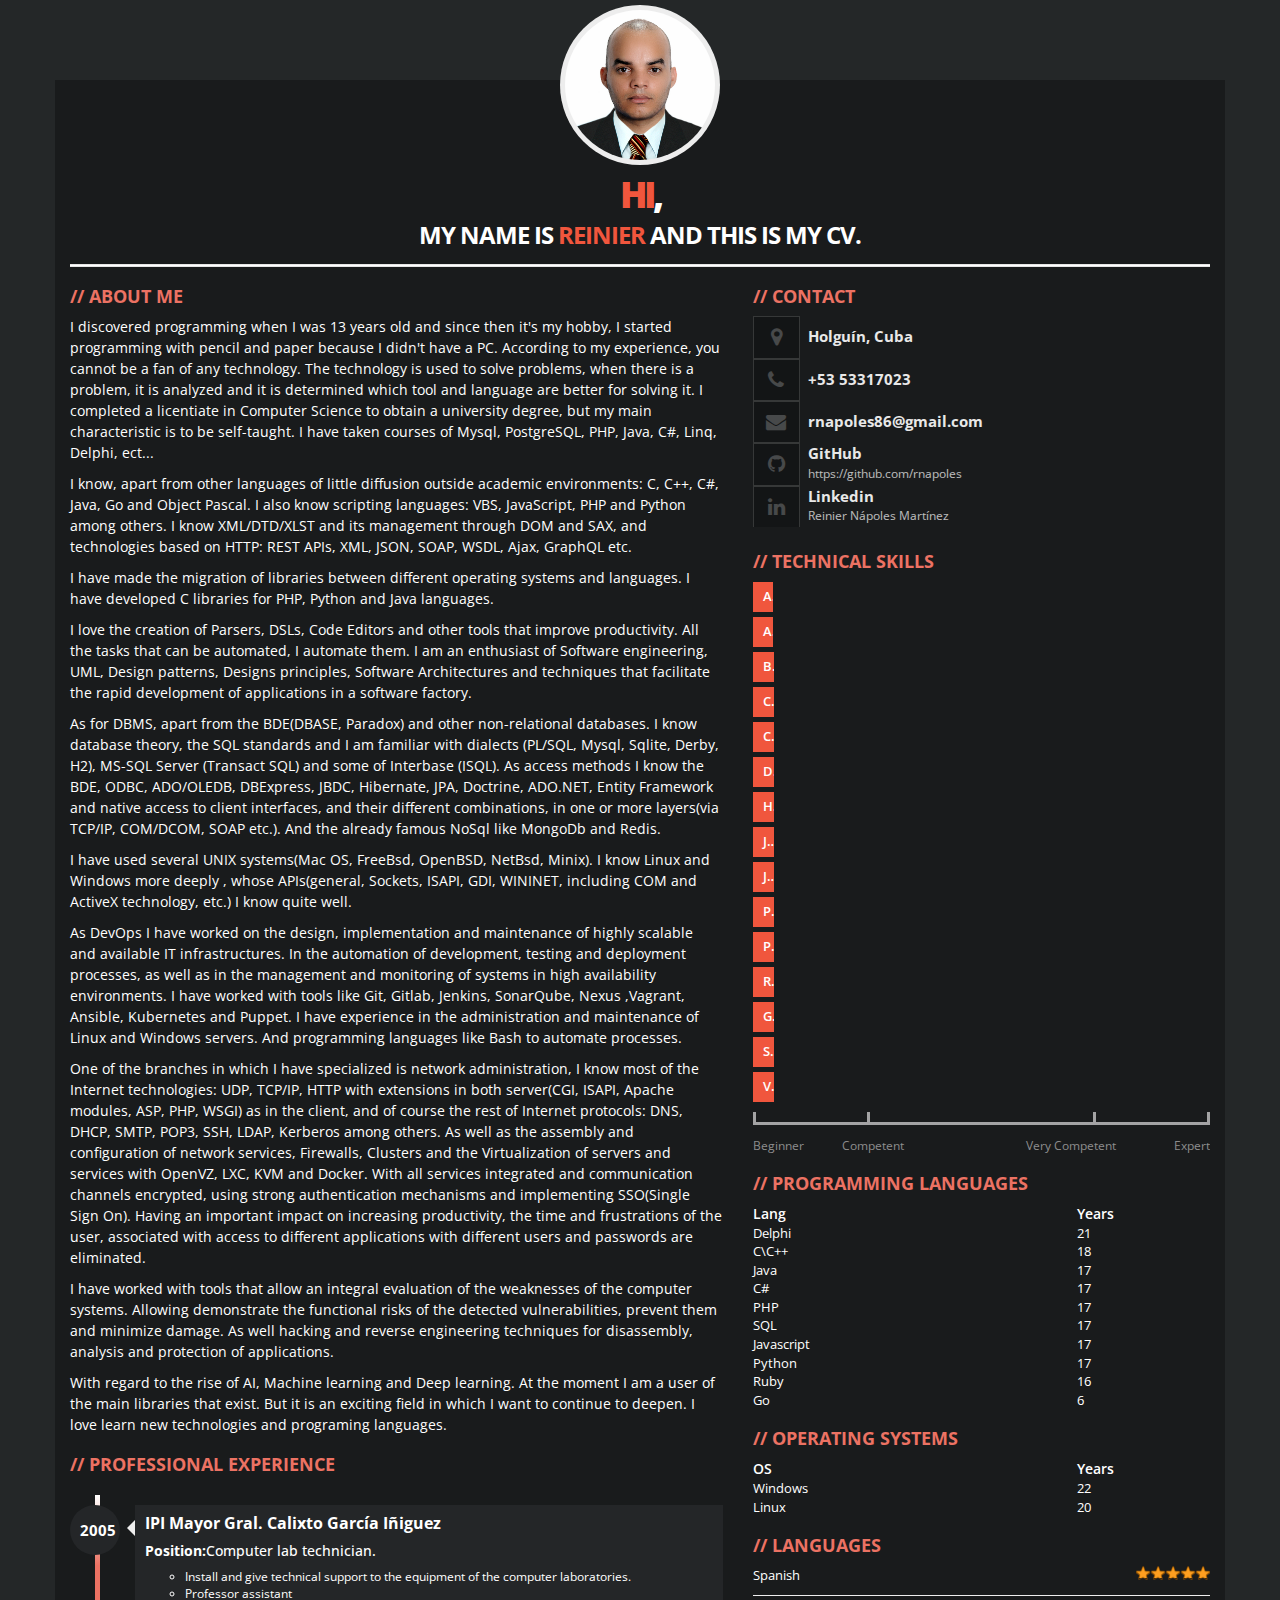
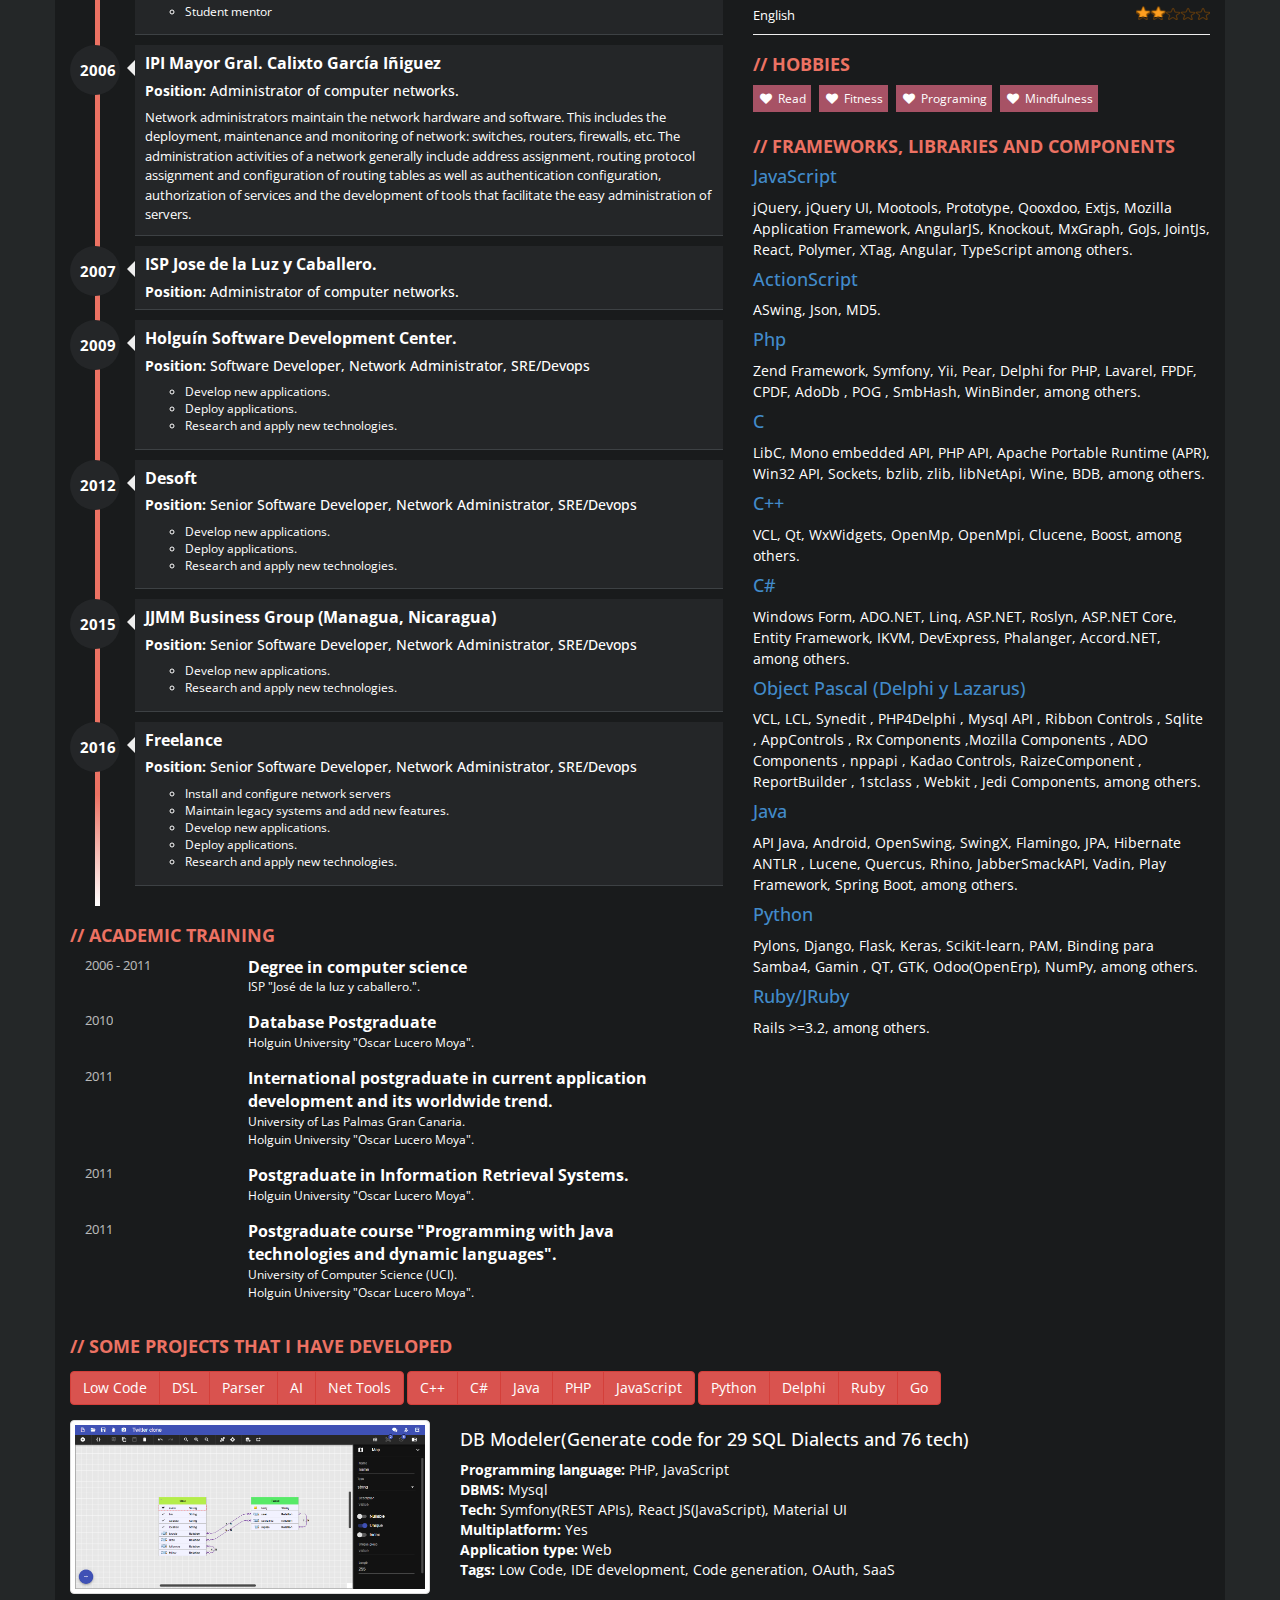
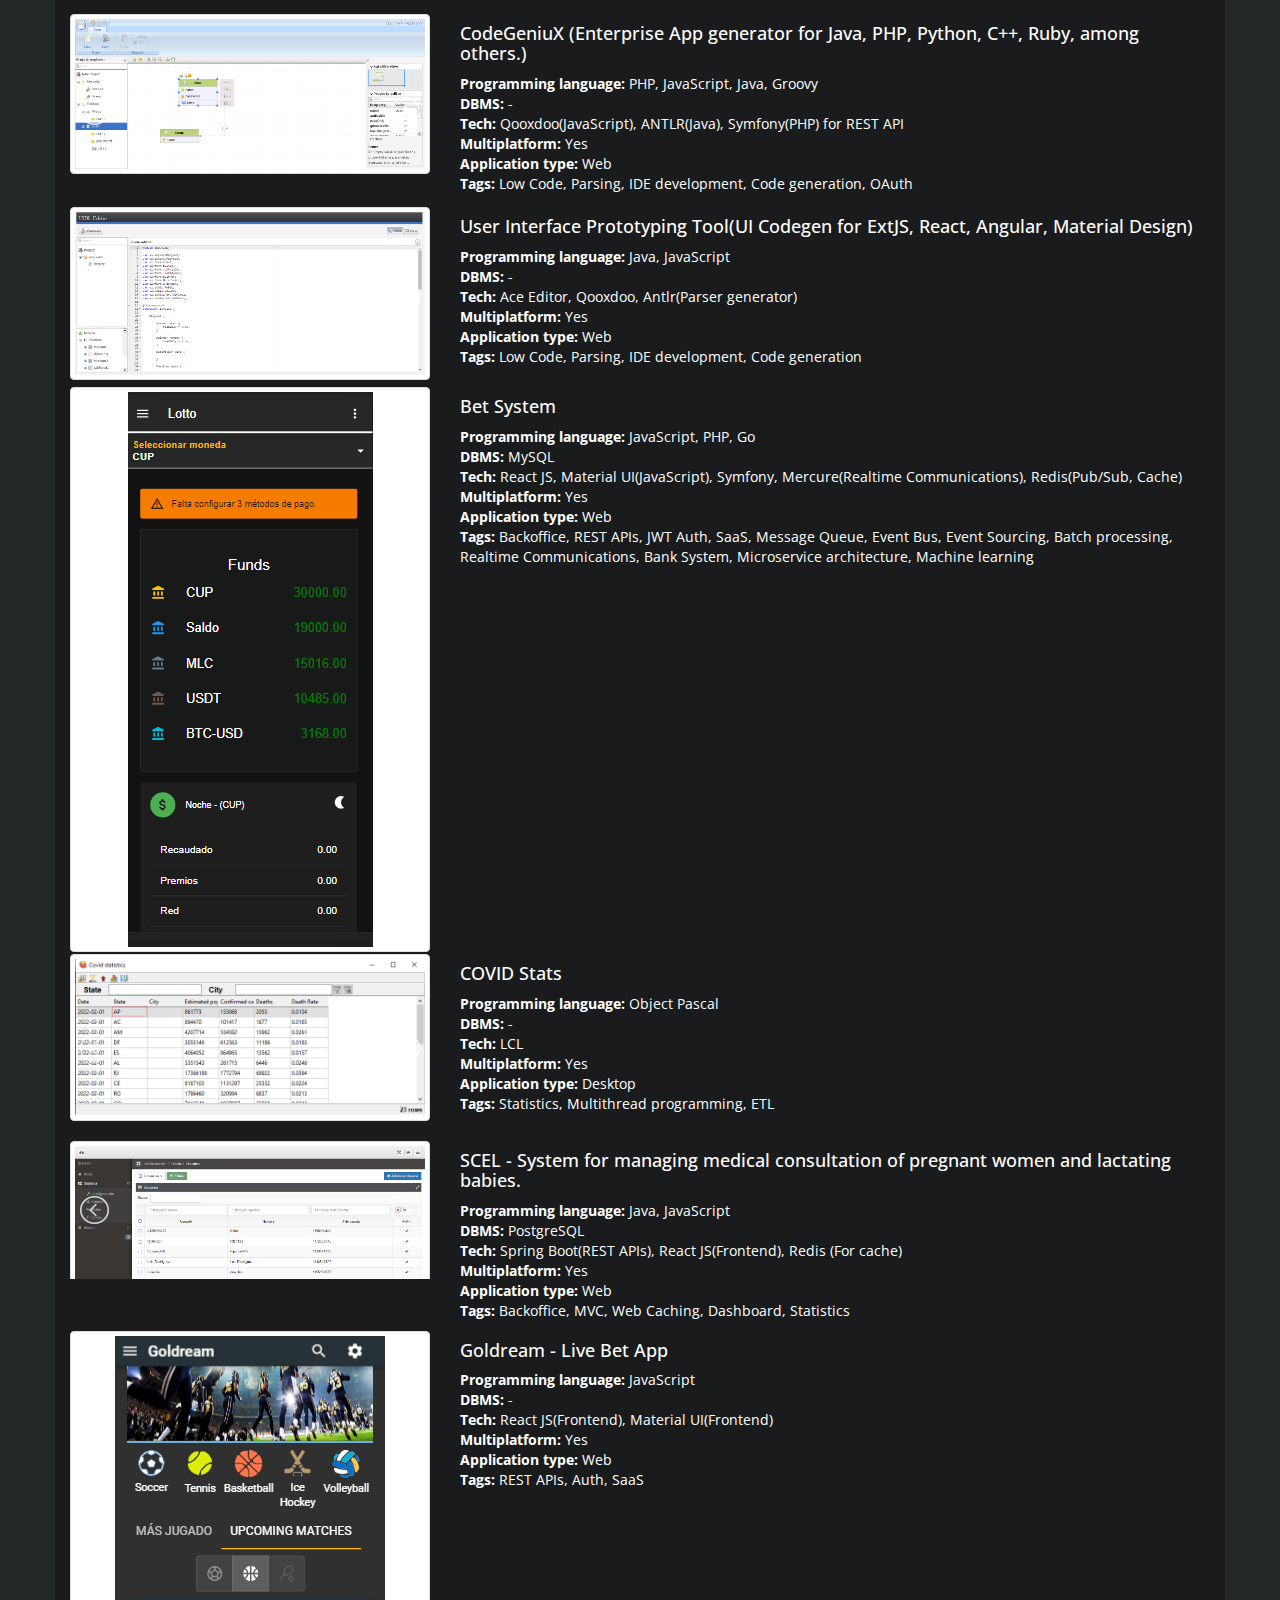
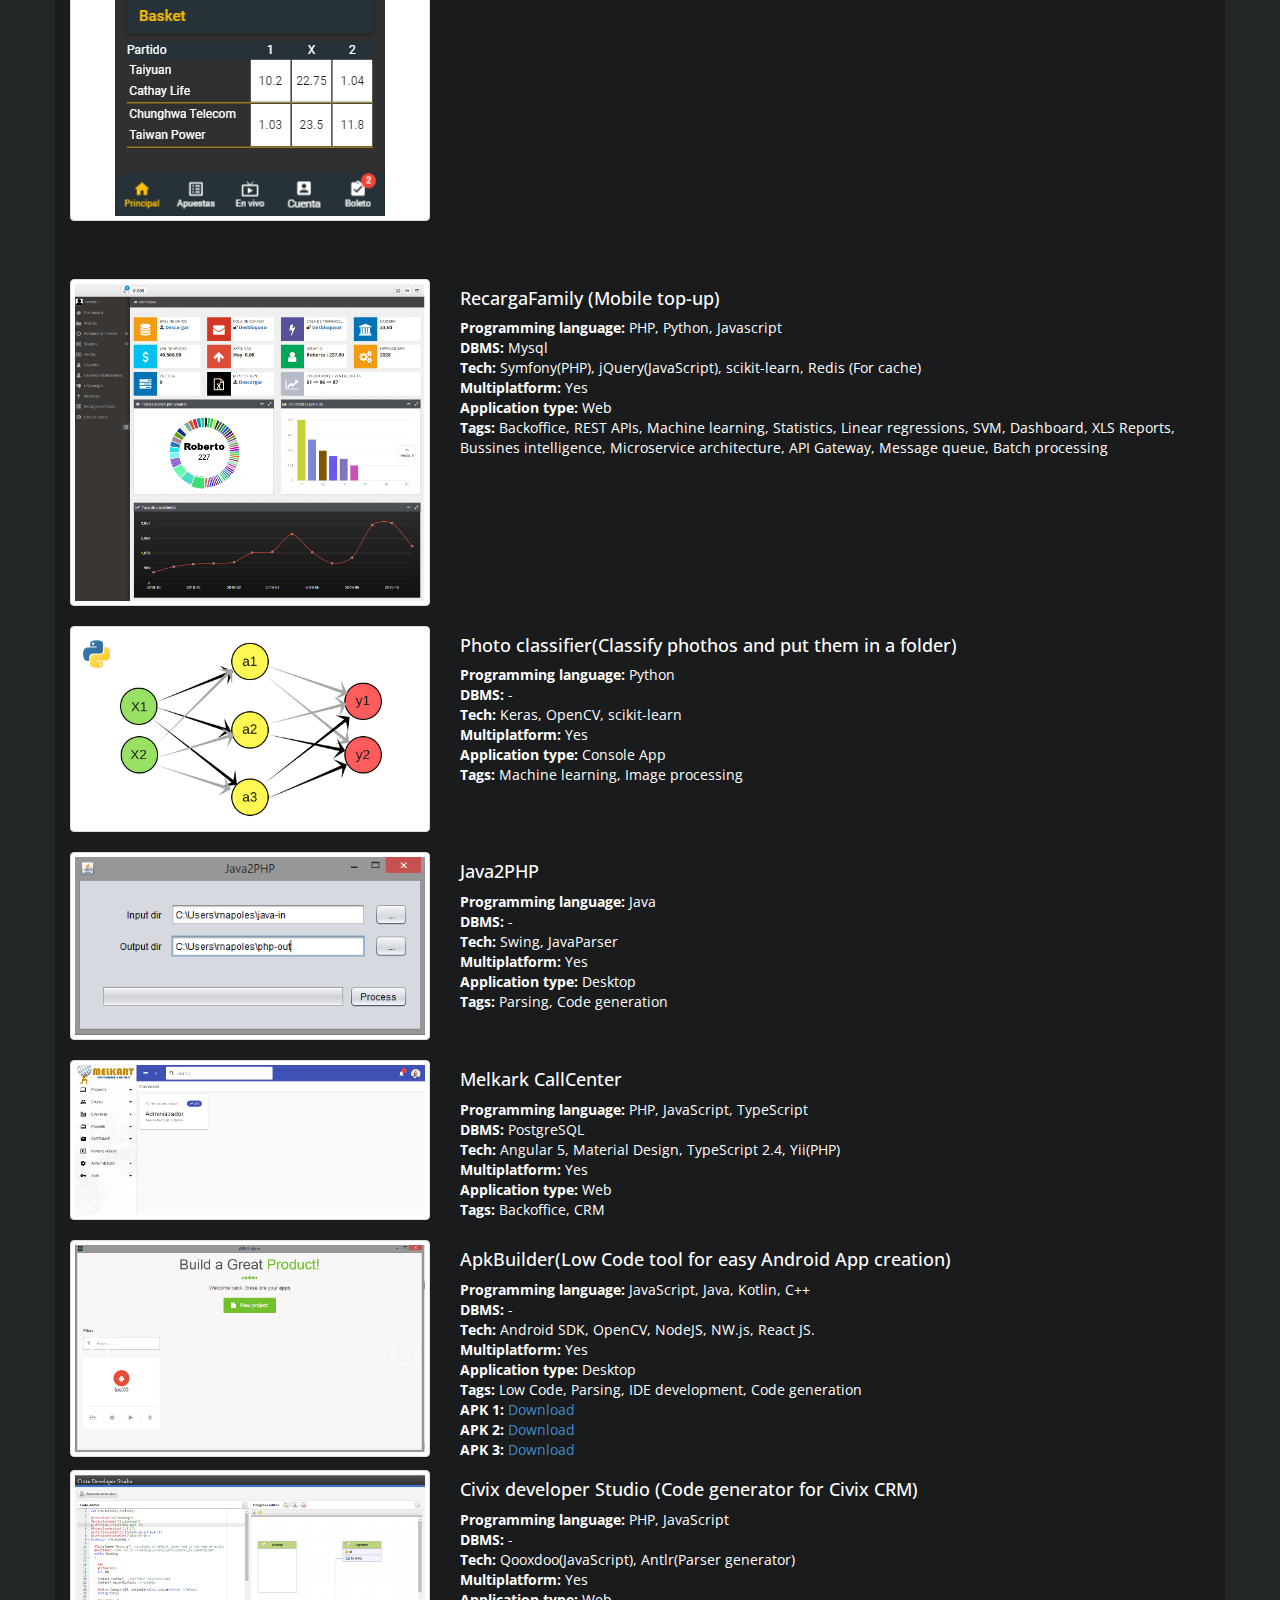
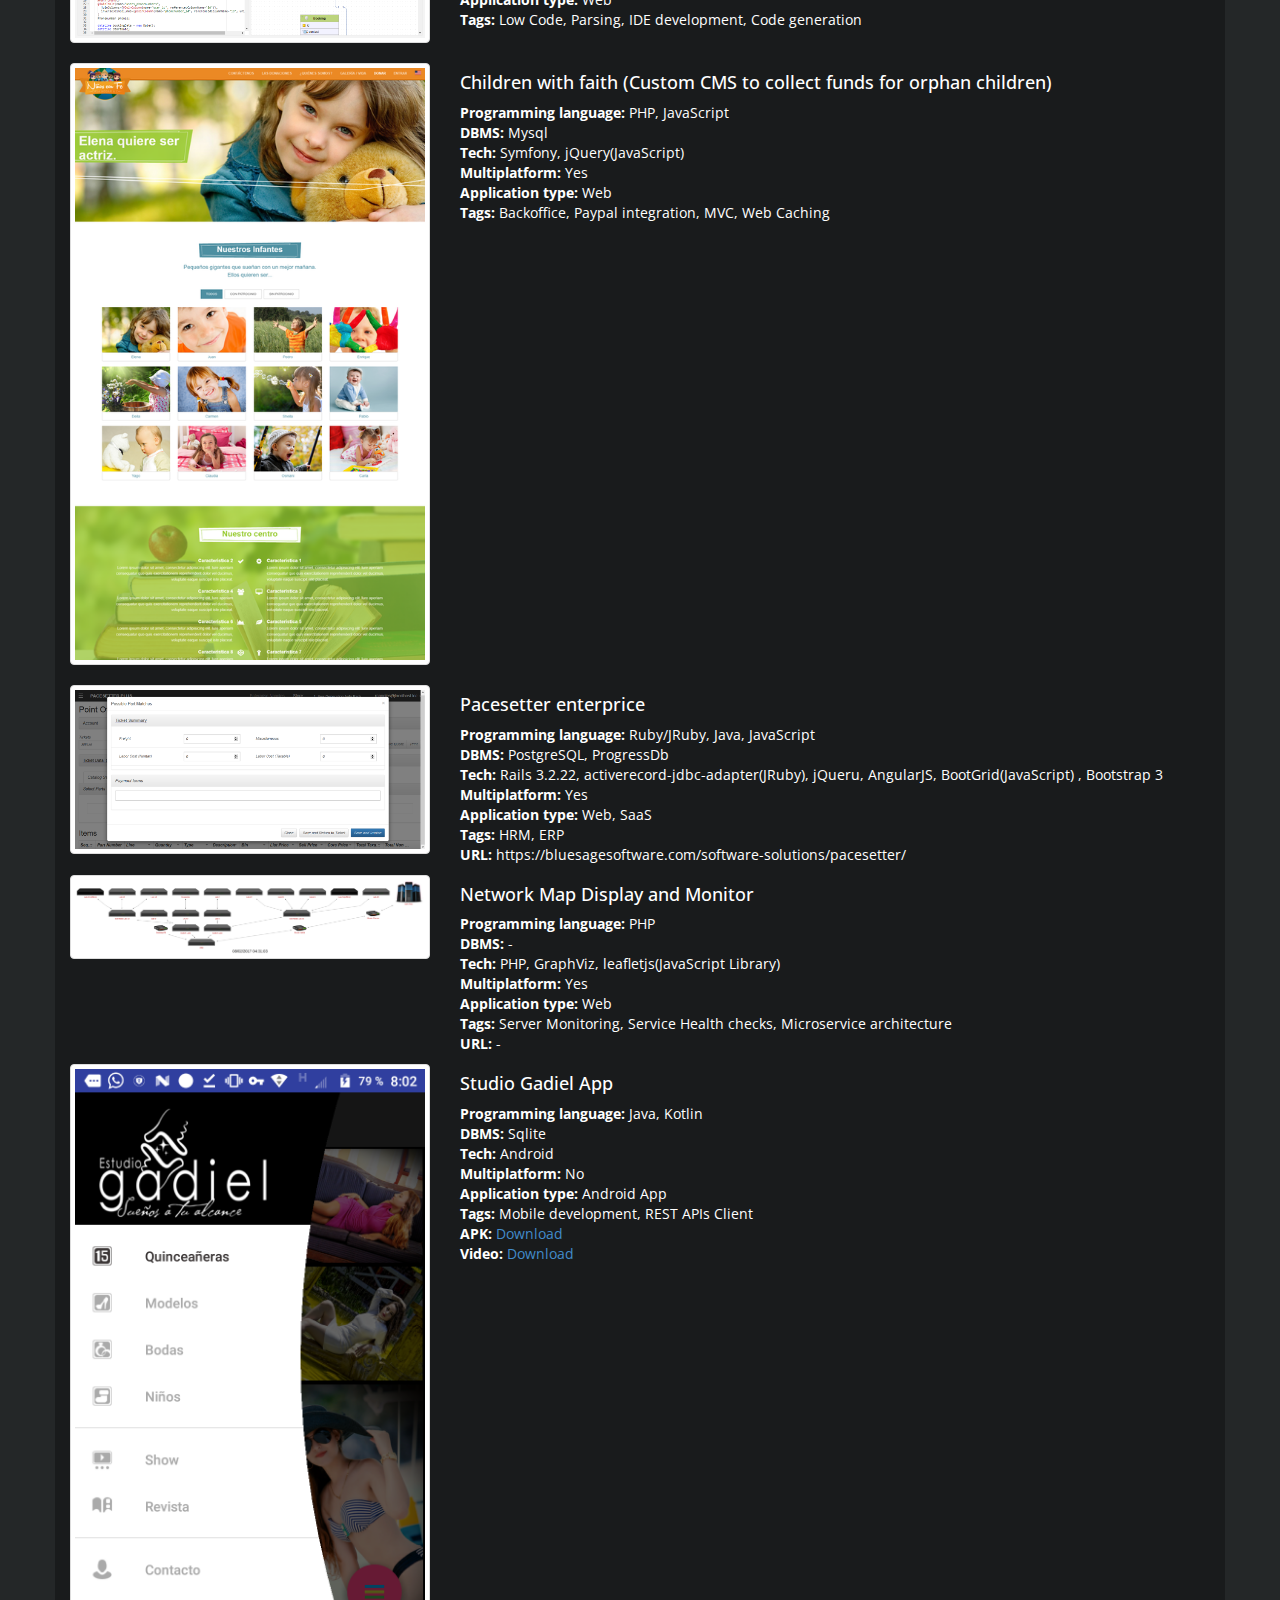
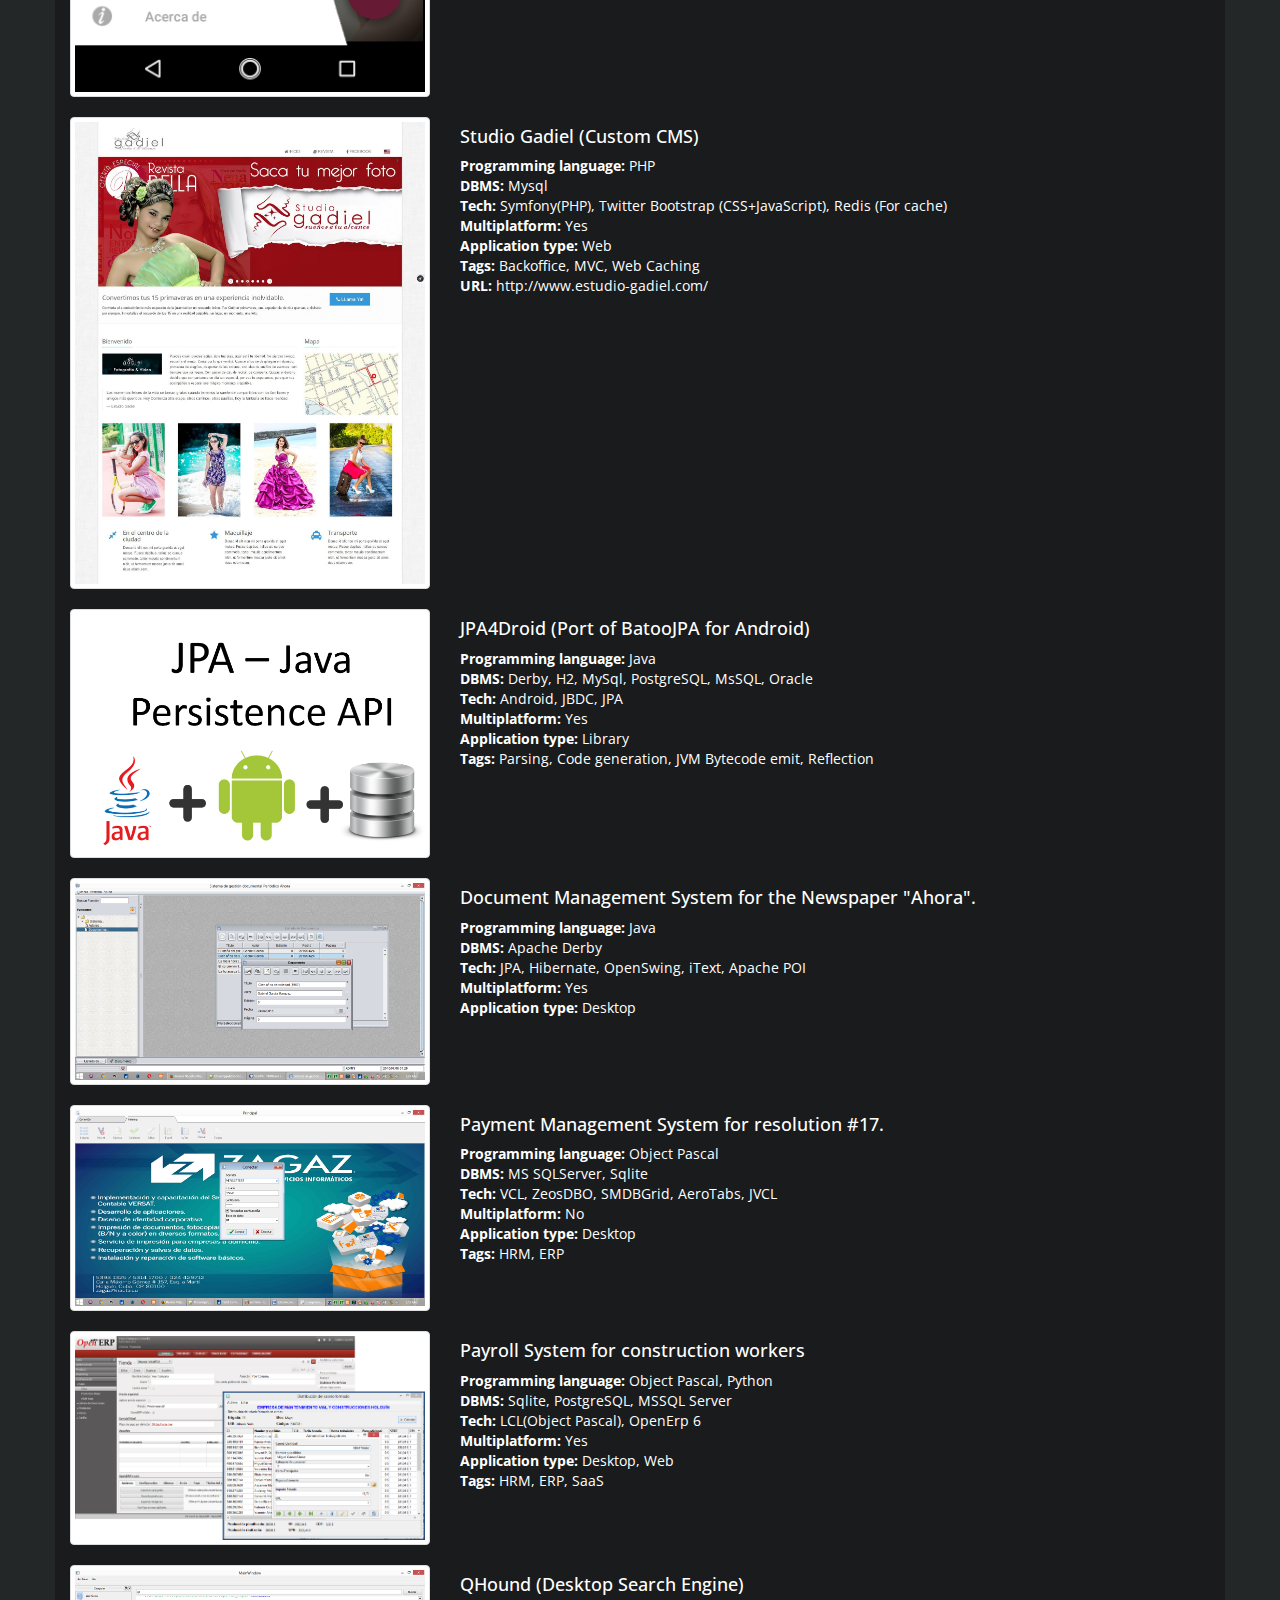
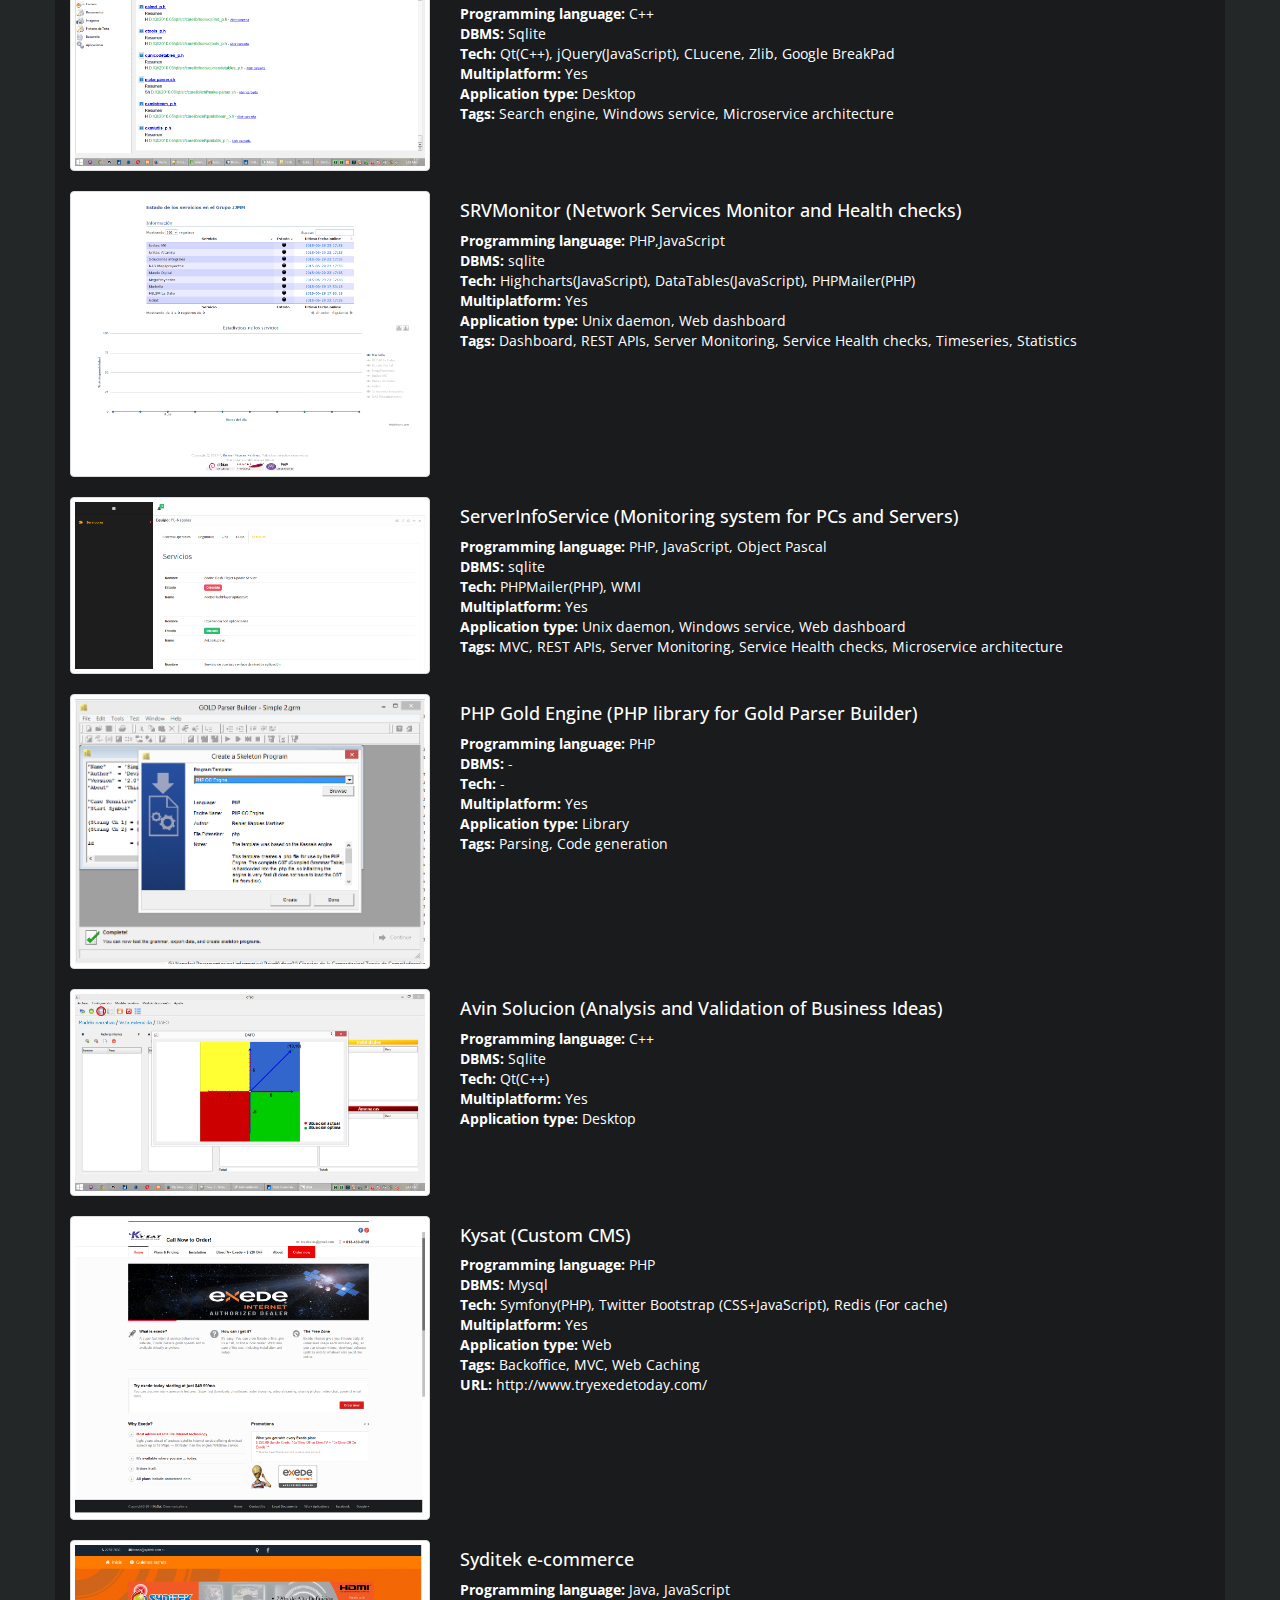
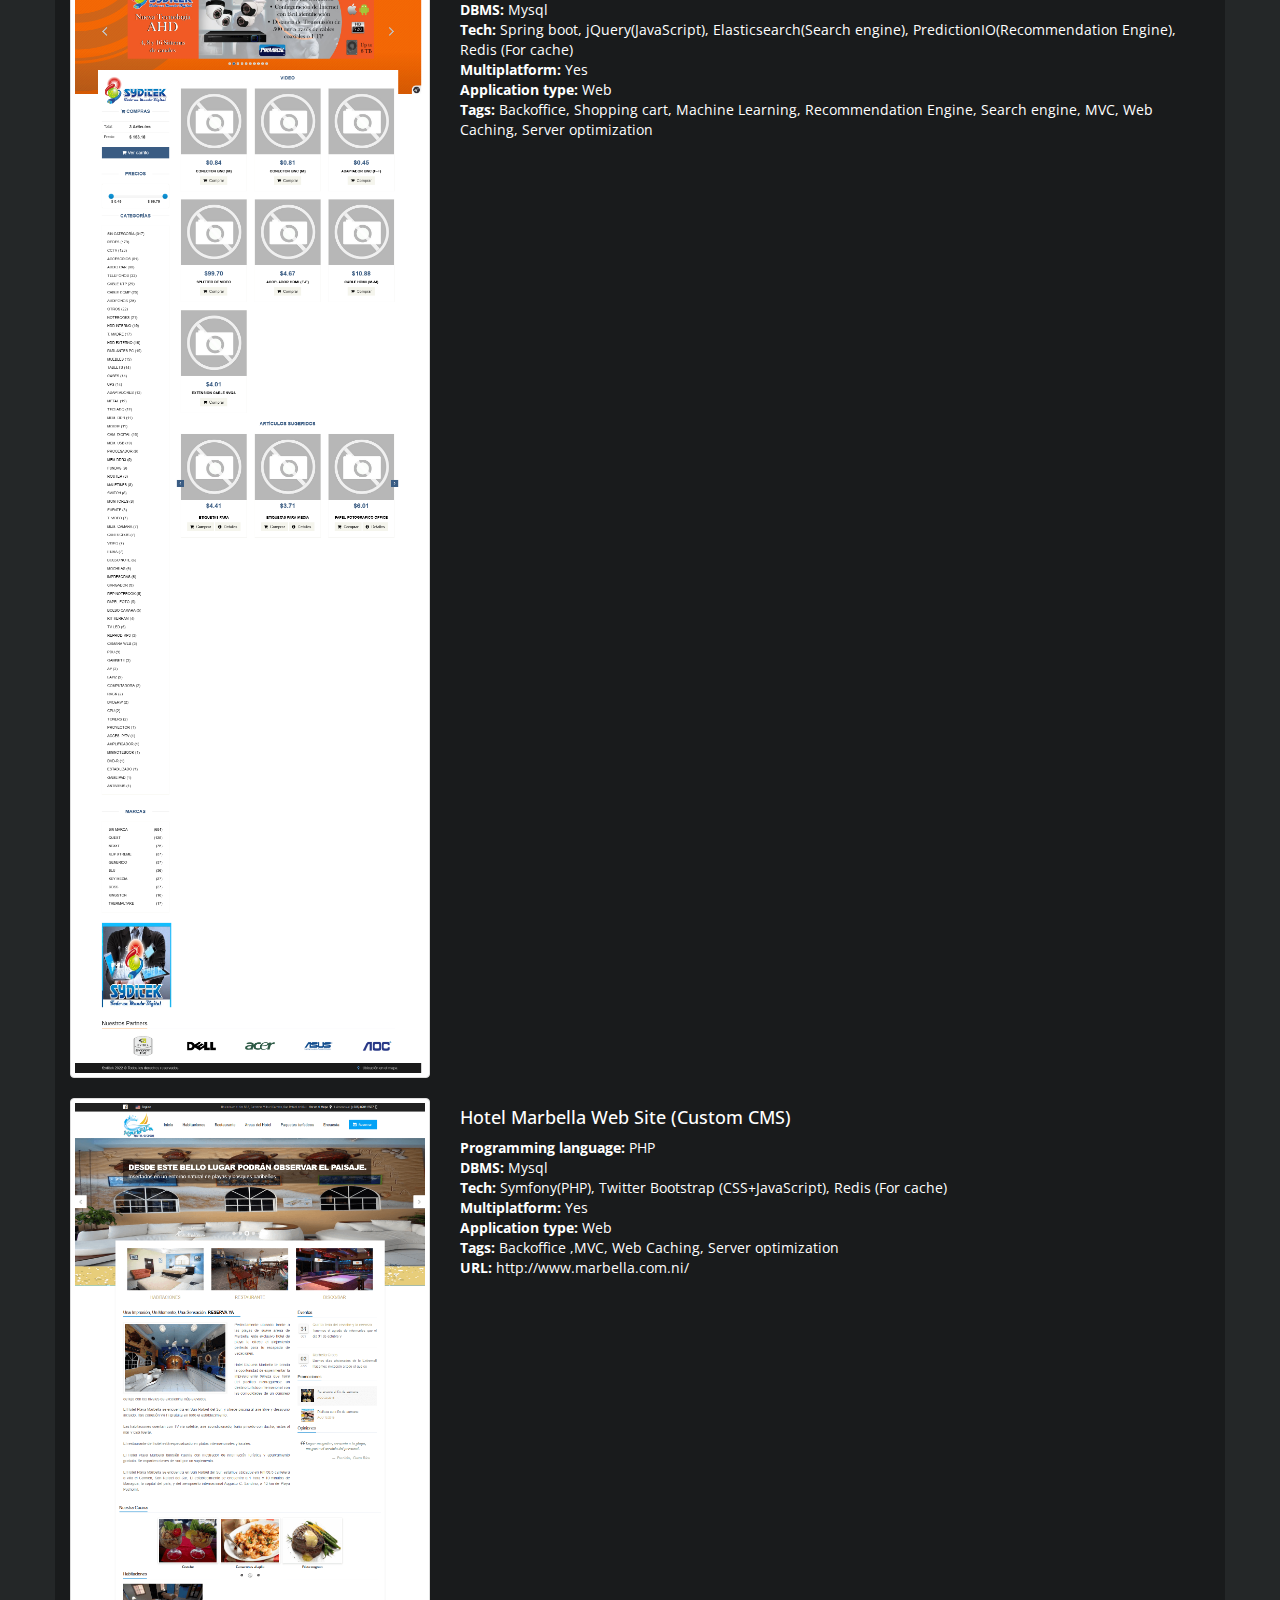
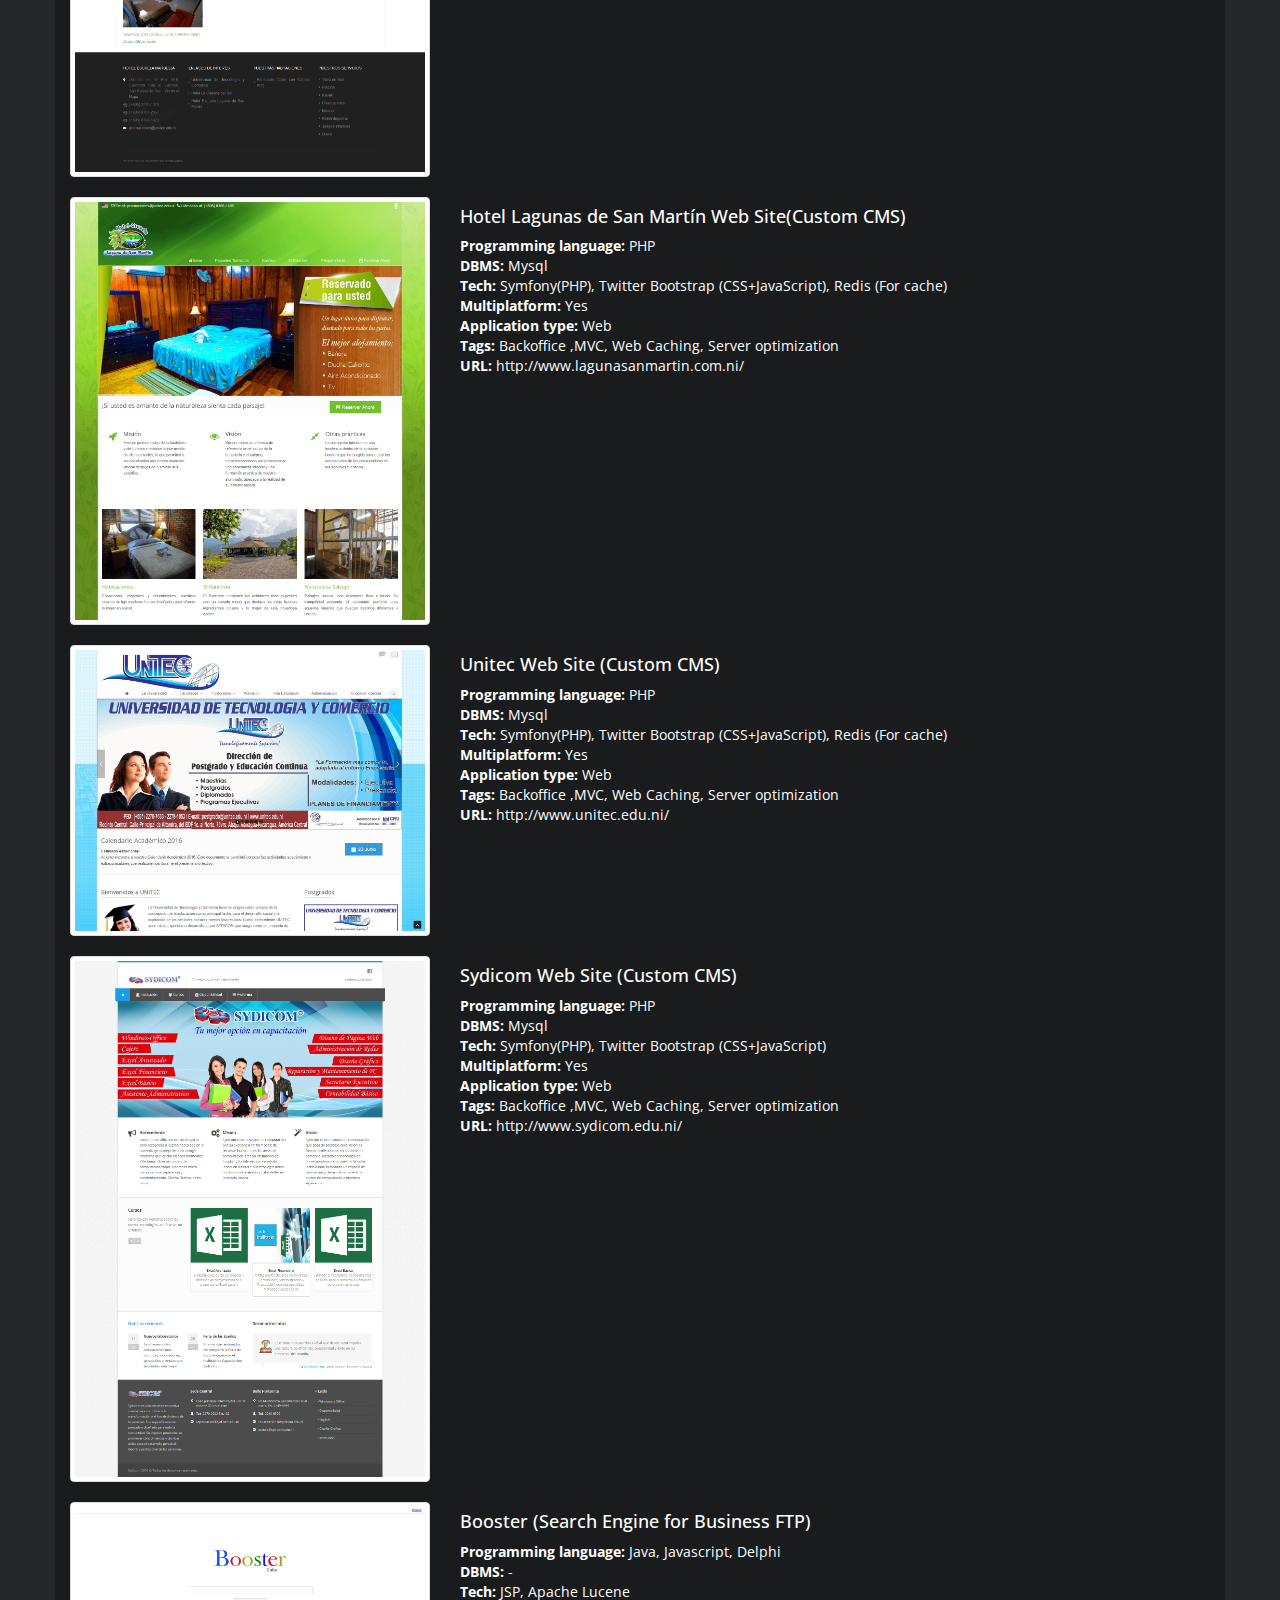
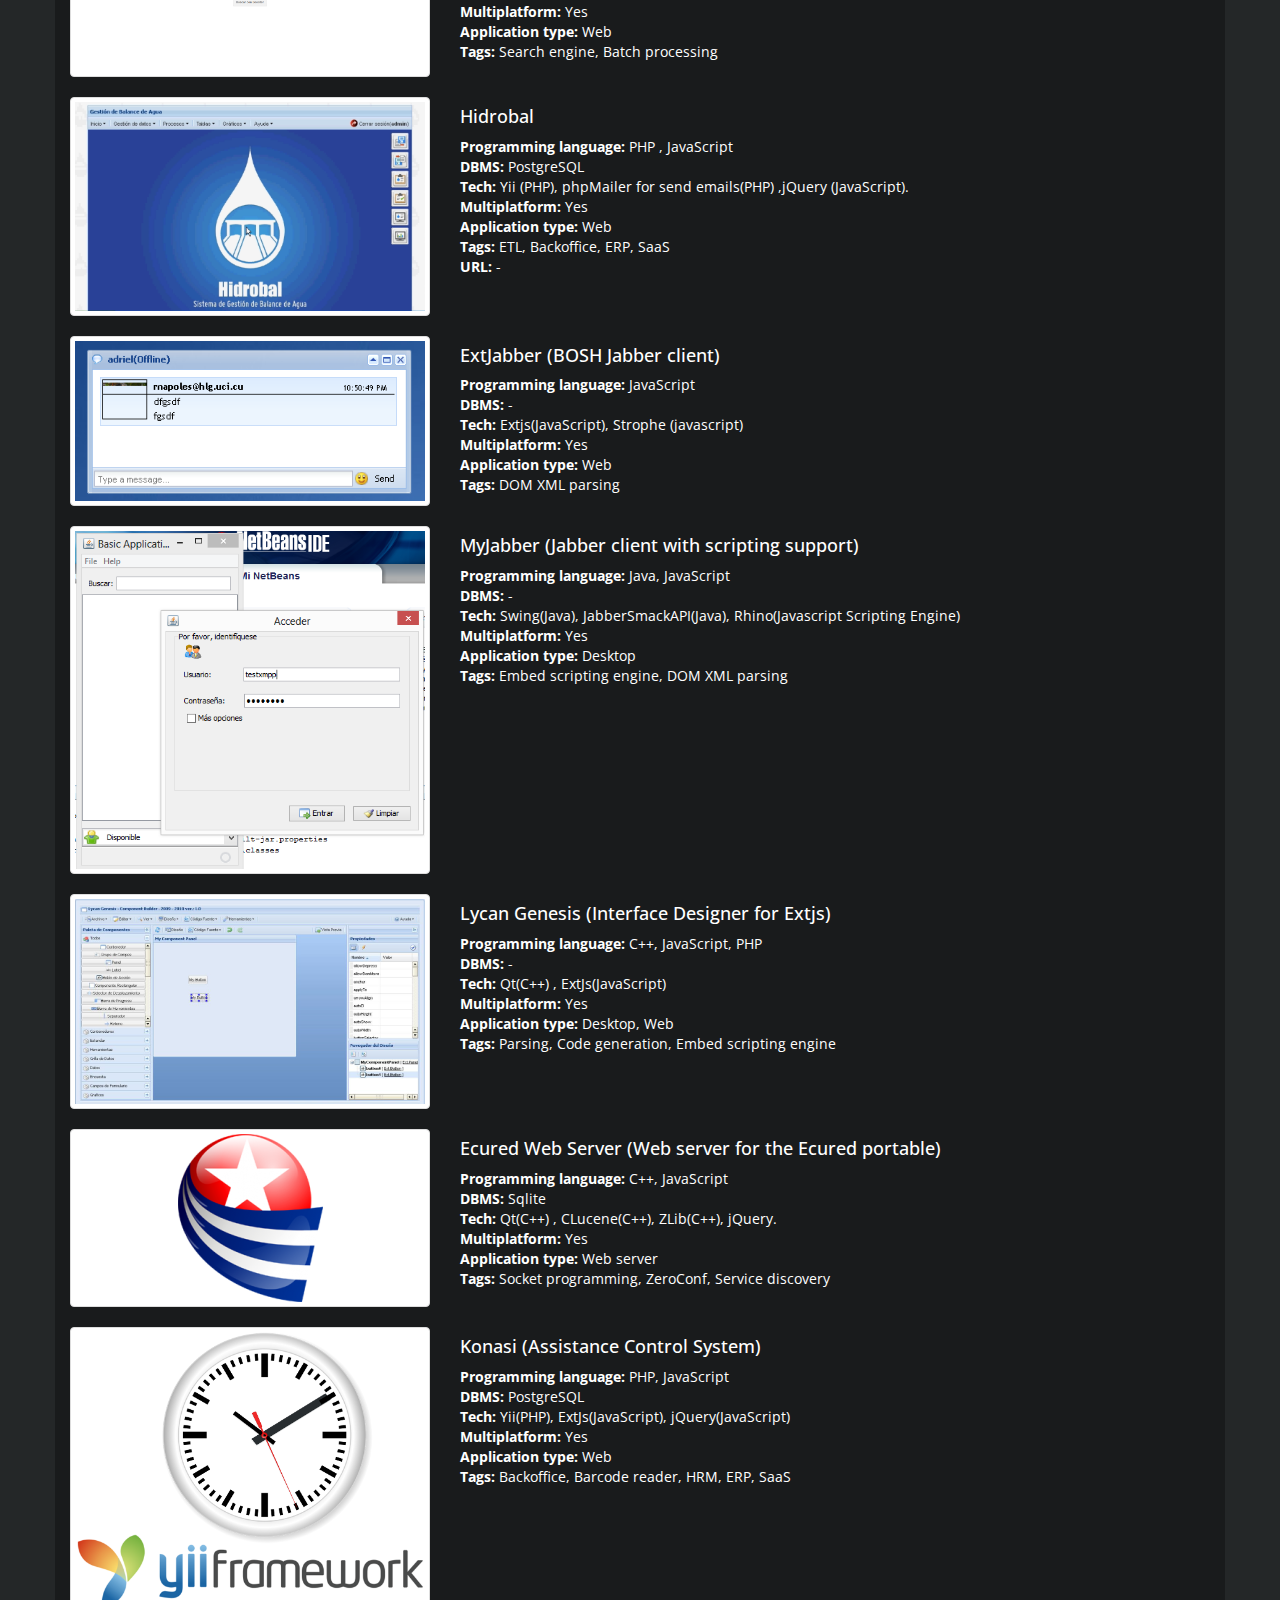
==== commit b9a19a1b: "little fixes" ====
--- a/docs/index.html
+++ b/docs/index.html
@@ -246,7 +246,7 @@
                           <div class="year pull-left">2016</div>
                           <div class="description pull-right">
                               <h3>Freelance </h3>
-                              <h5><b>Position:</b> Software developer.</h5>
+                              <h5><b>Position:</b> Senior Software Developer, Network Administrator, SRE/Devops</h5>
                               <ul style="font-size: 12px">
                                 <li>
                                   Install and configure network servers
@@ -2132,7 +2132,7 @@
                         <b>Multiplatform:</b> Yes
                     </li>
                     <li>
-                        <b>Application type:</b> Desktop
+                        <b>Application type:</b> Desktop, Web
                     </li>
                     <li>
                         <b>Tags:</b> Parsing, Code generation, Embed scripting engine
@@ -2636,7 +2636,9 @@
 
         </div>
 
-
+        <div class="box-40">
+
+        </div>
 
     </div>
 
--- a/docs/css/main.css
+++ b/docs/css/main.css
@@ -438,5 +438,10 @@
   margin-bottom: 15px;
 }
 
-
-
+.box-40 {
+  height: 40px;
+  margin-bottom: 40px;
+}
+
+
+
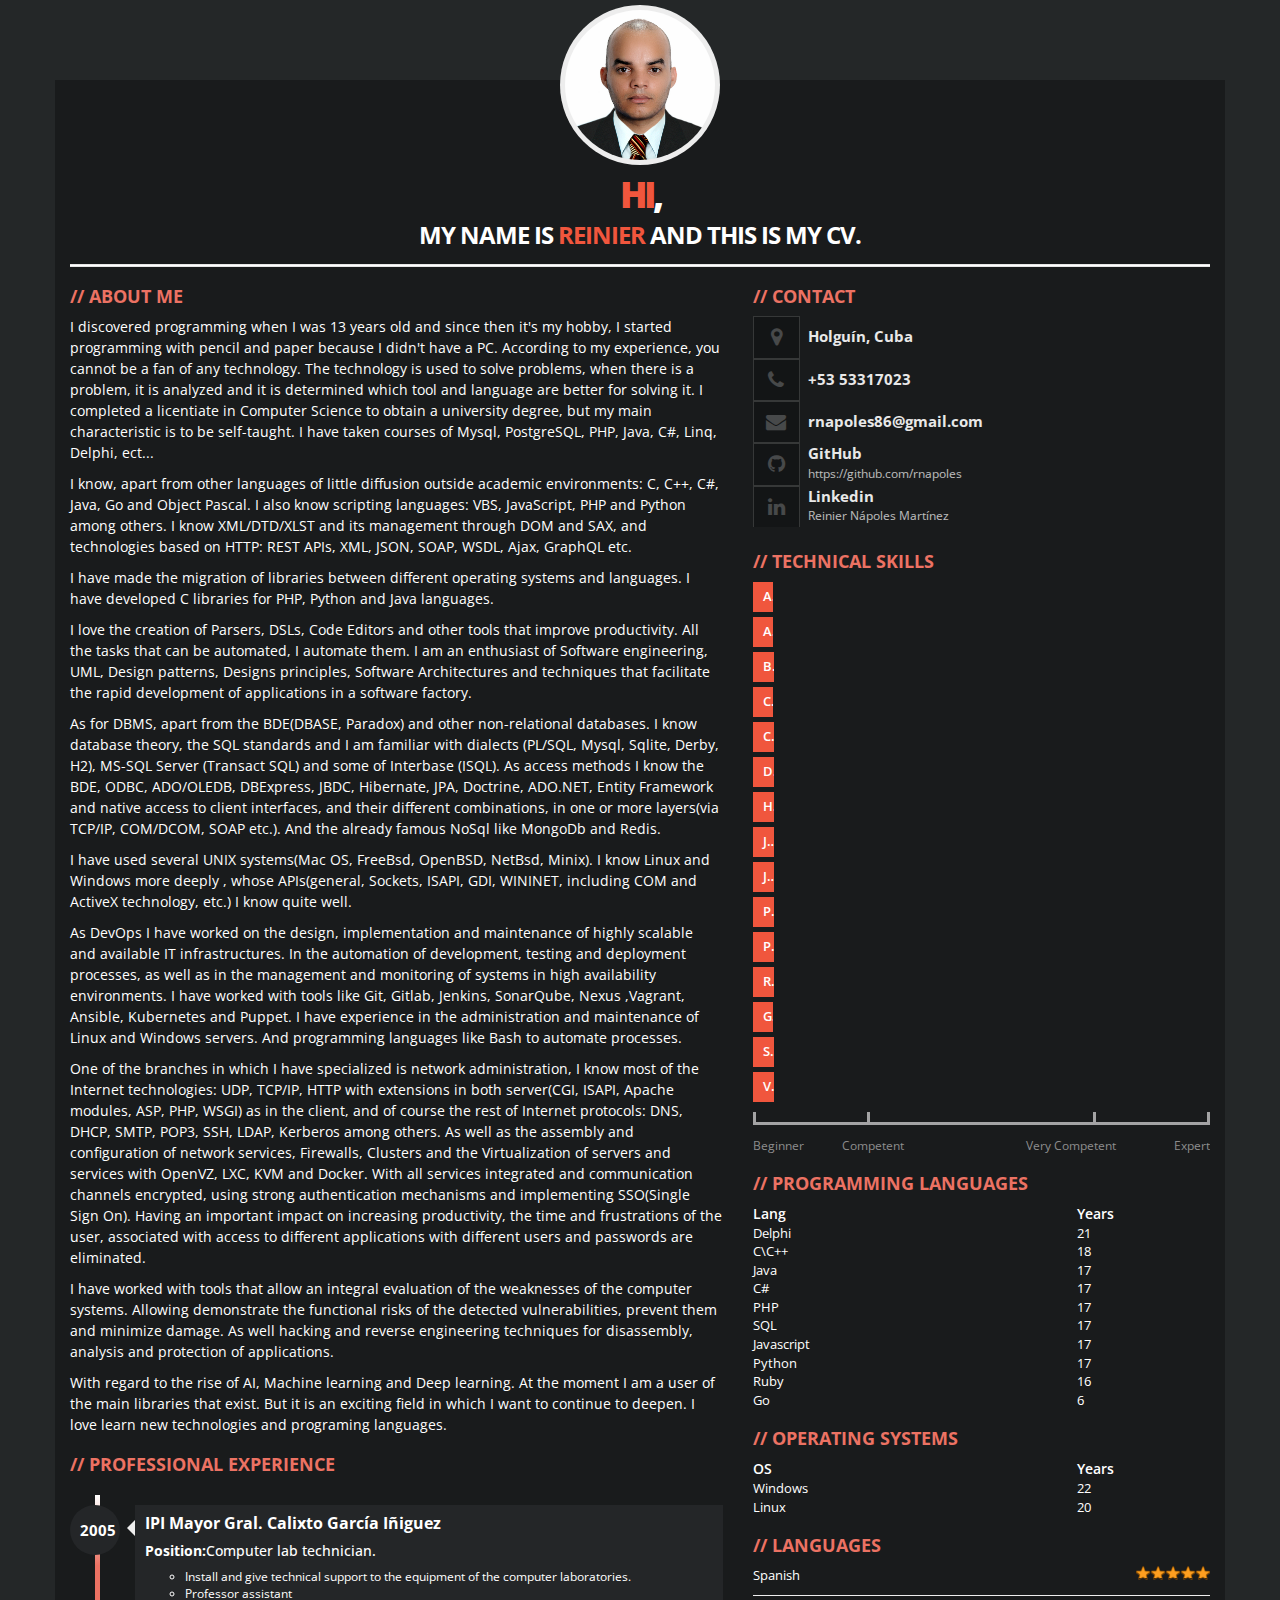
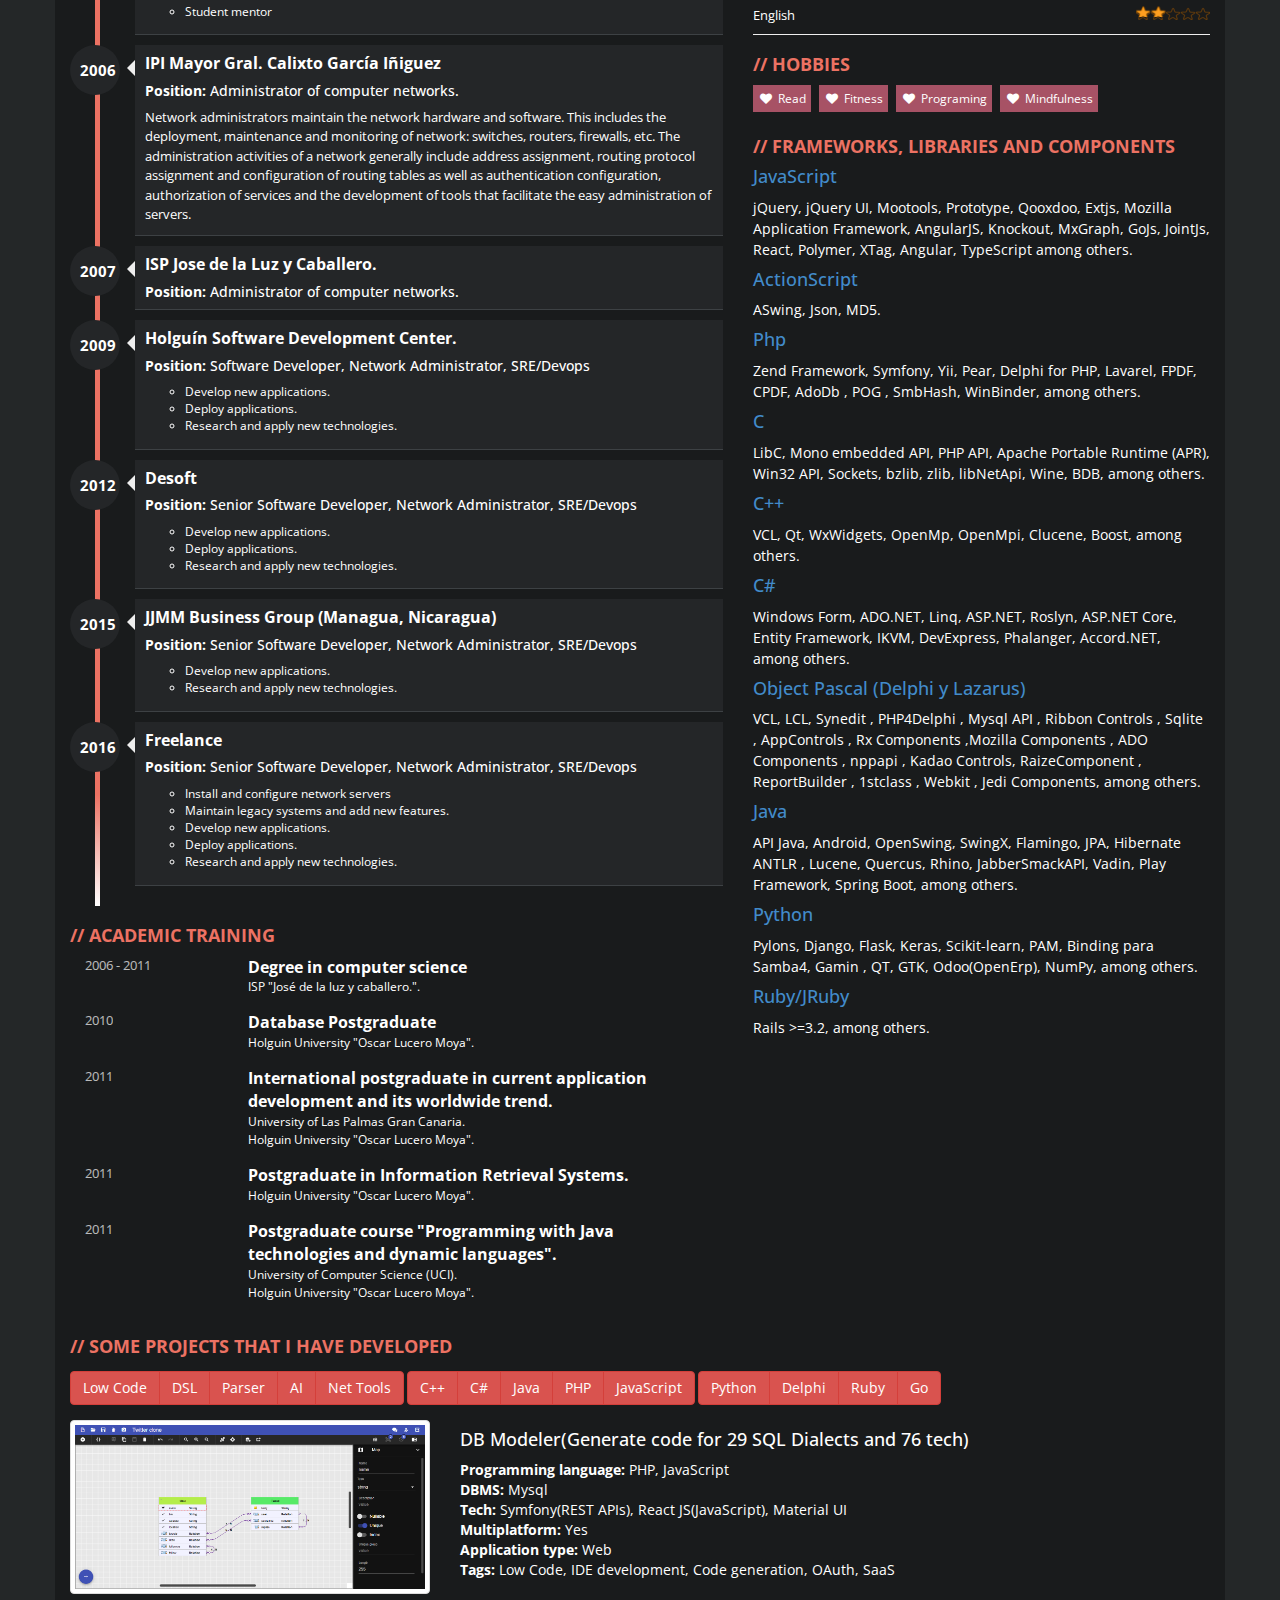
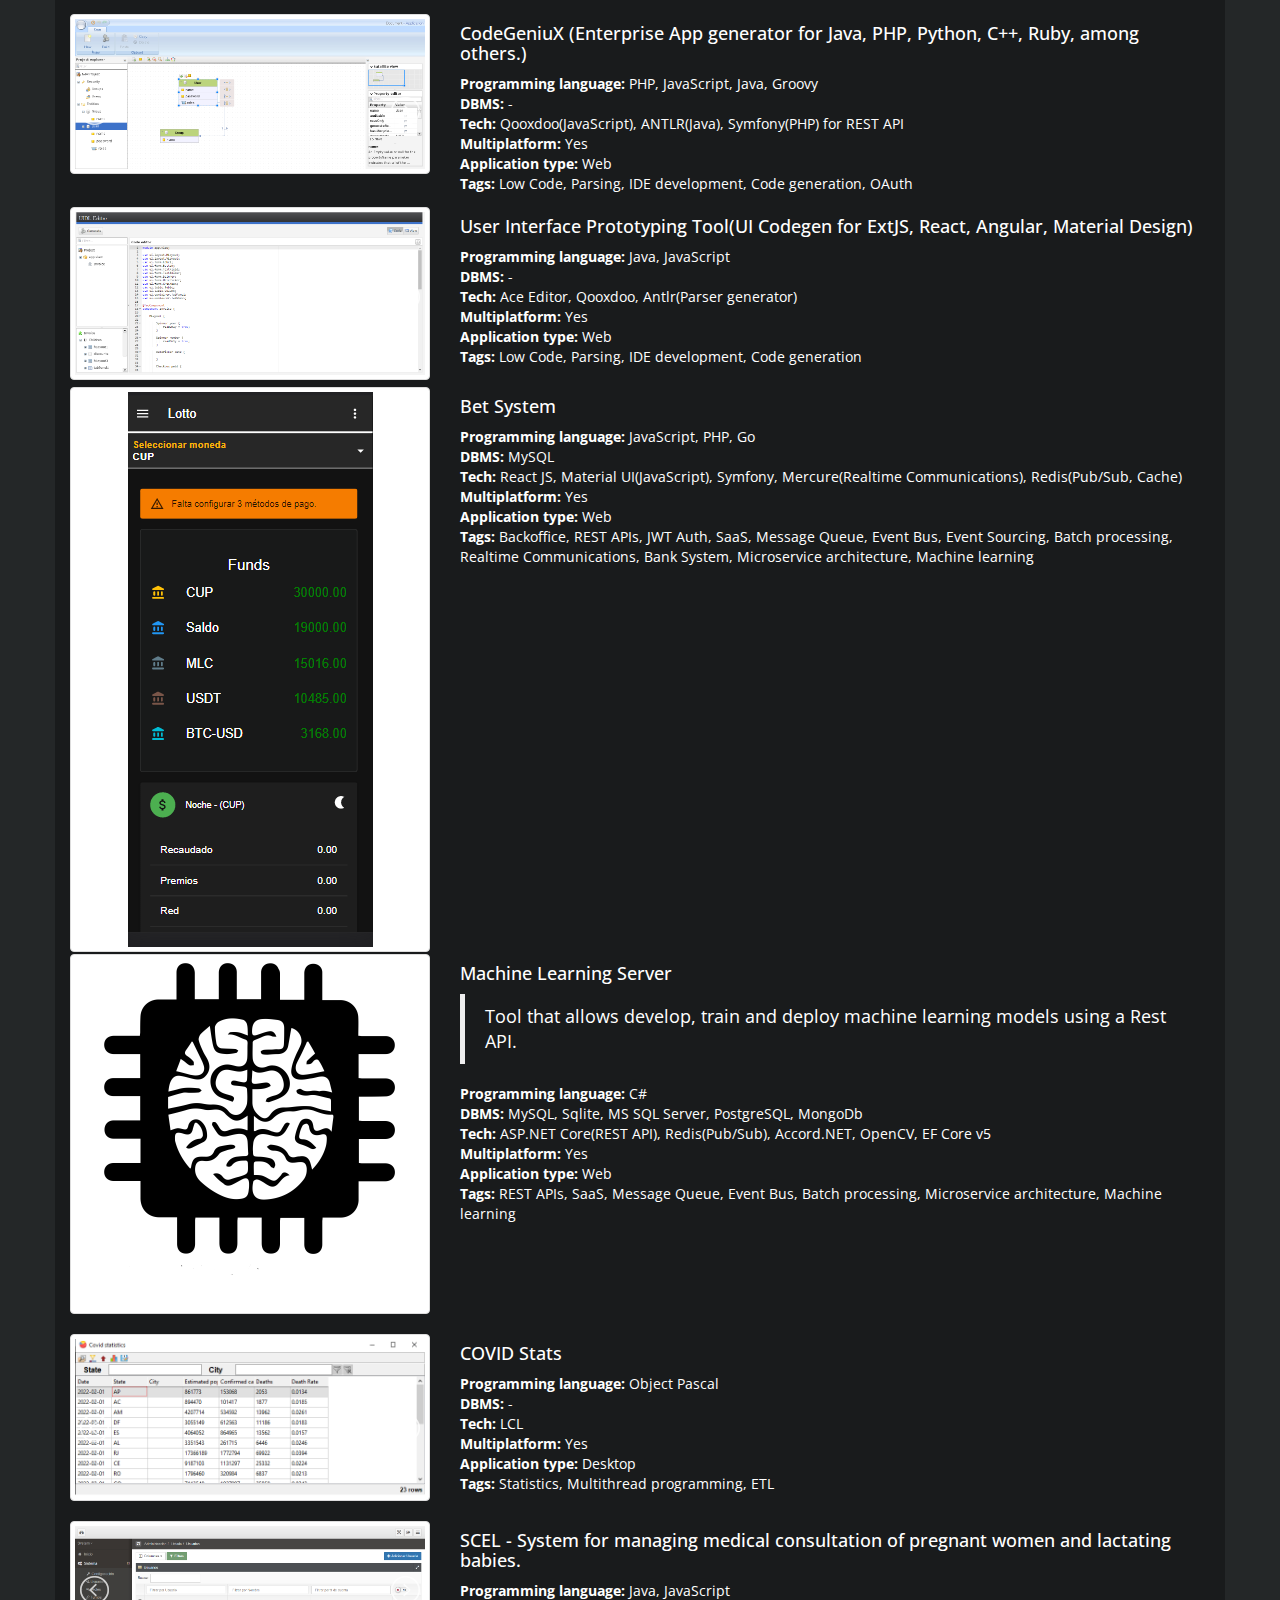
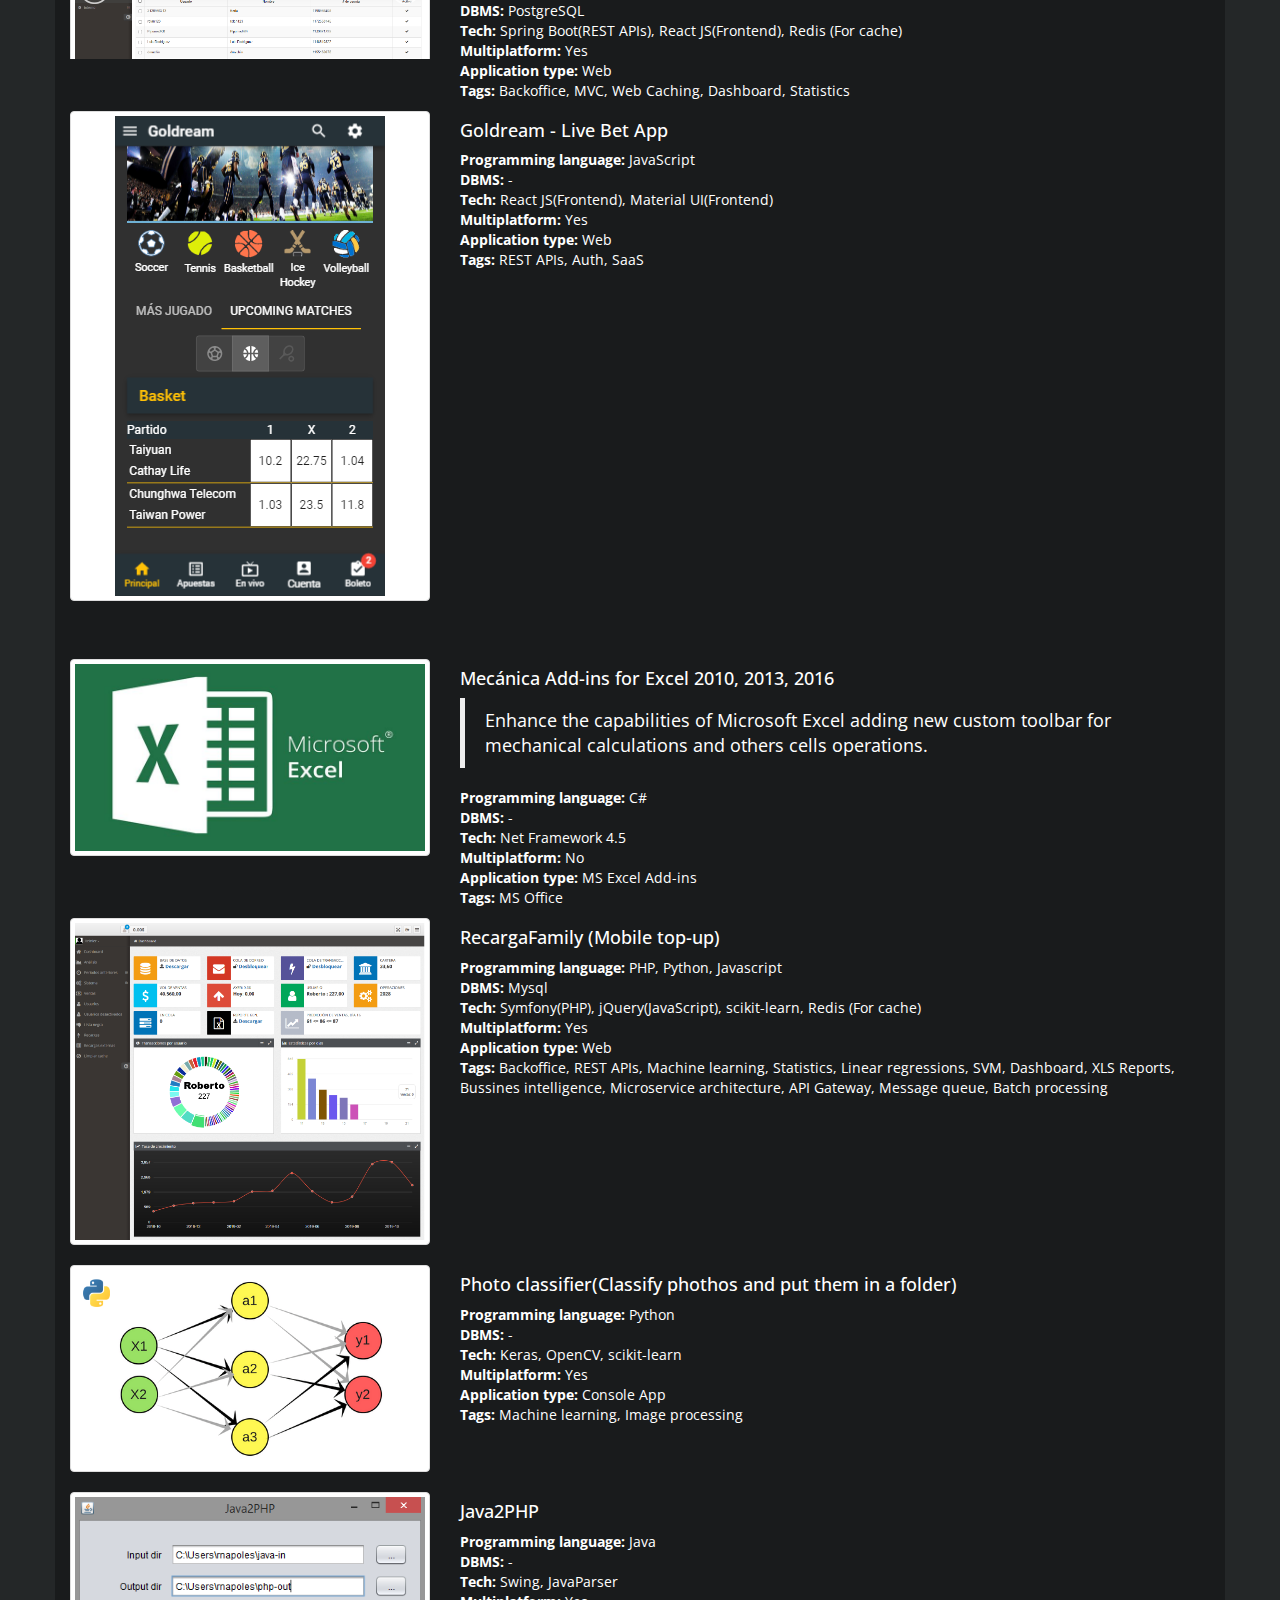
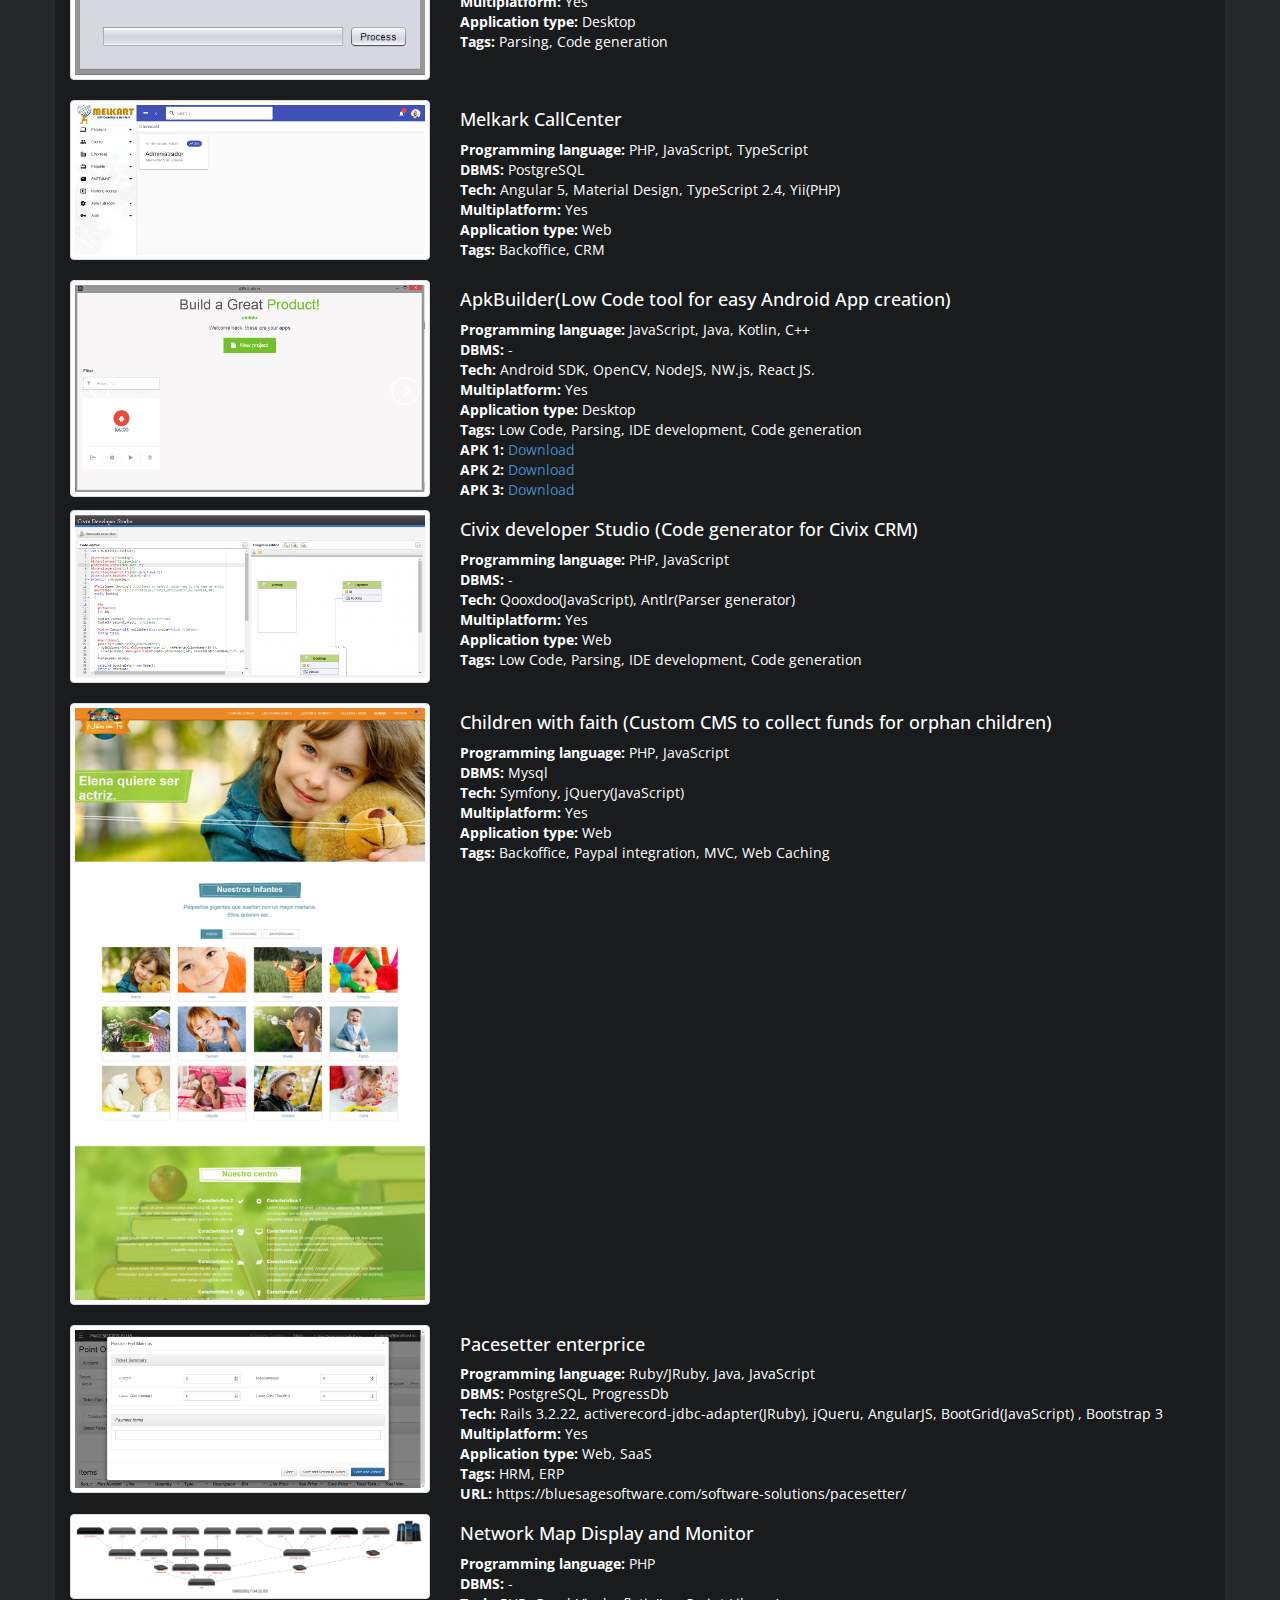
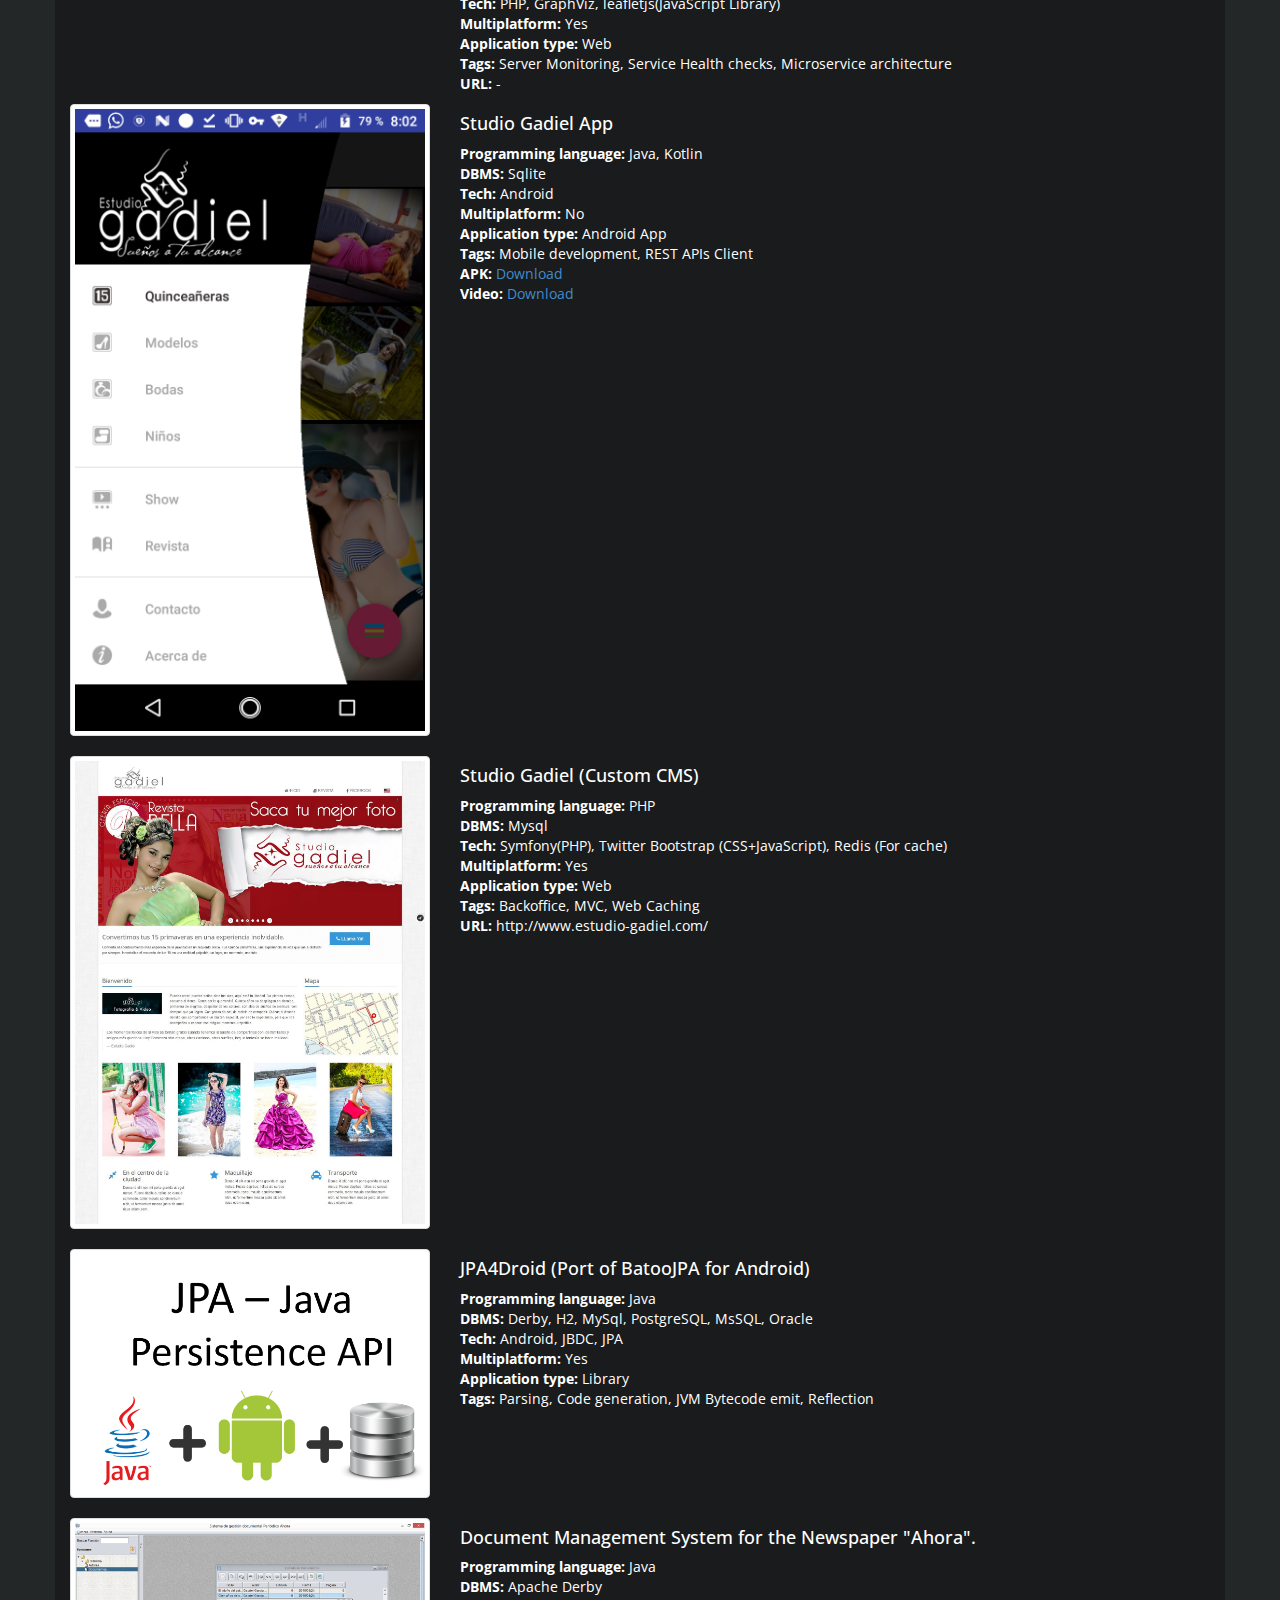
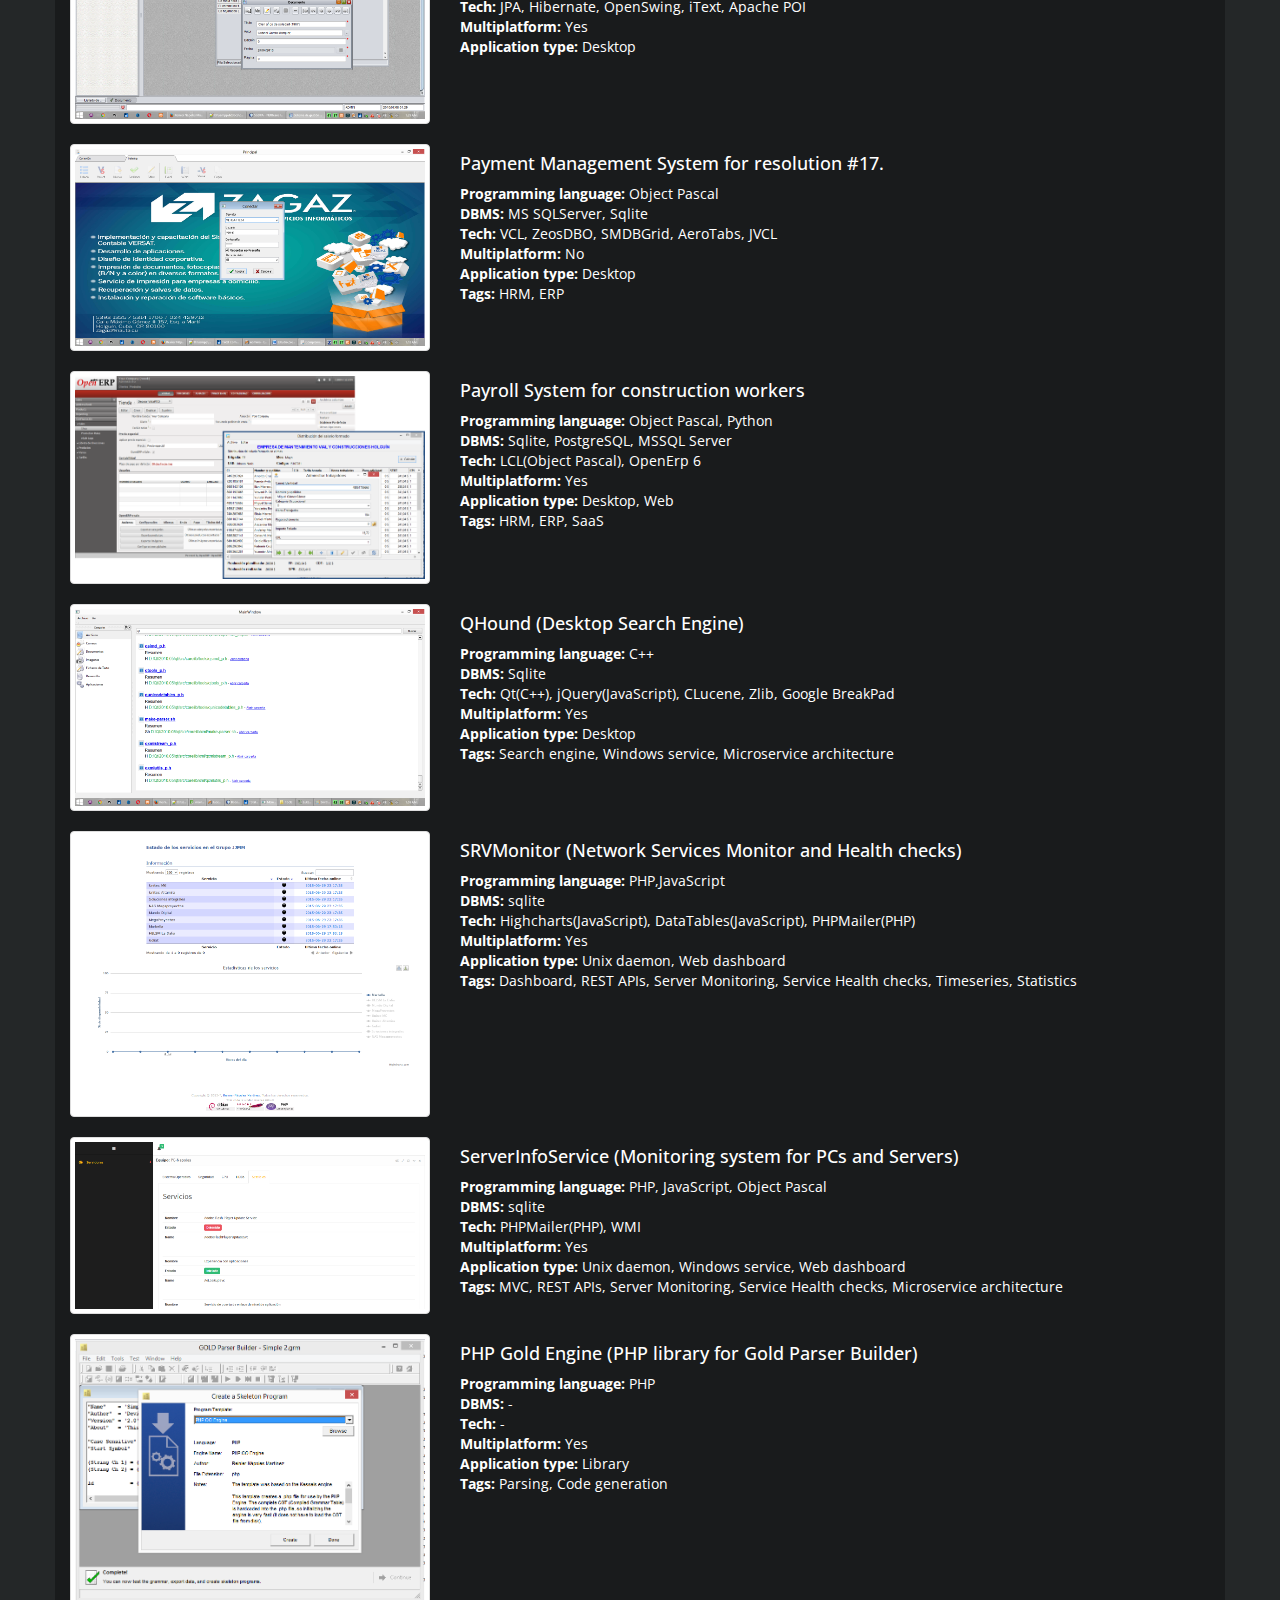
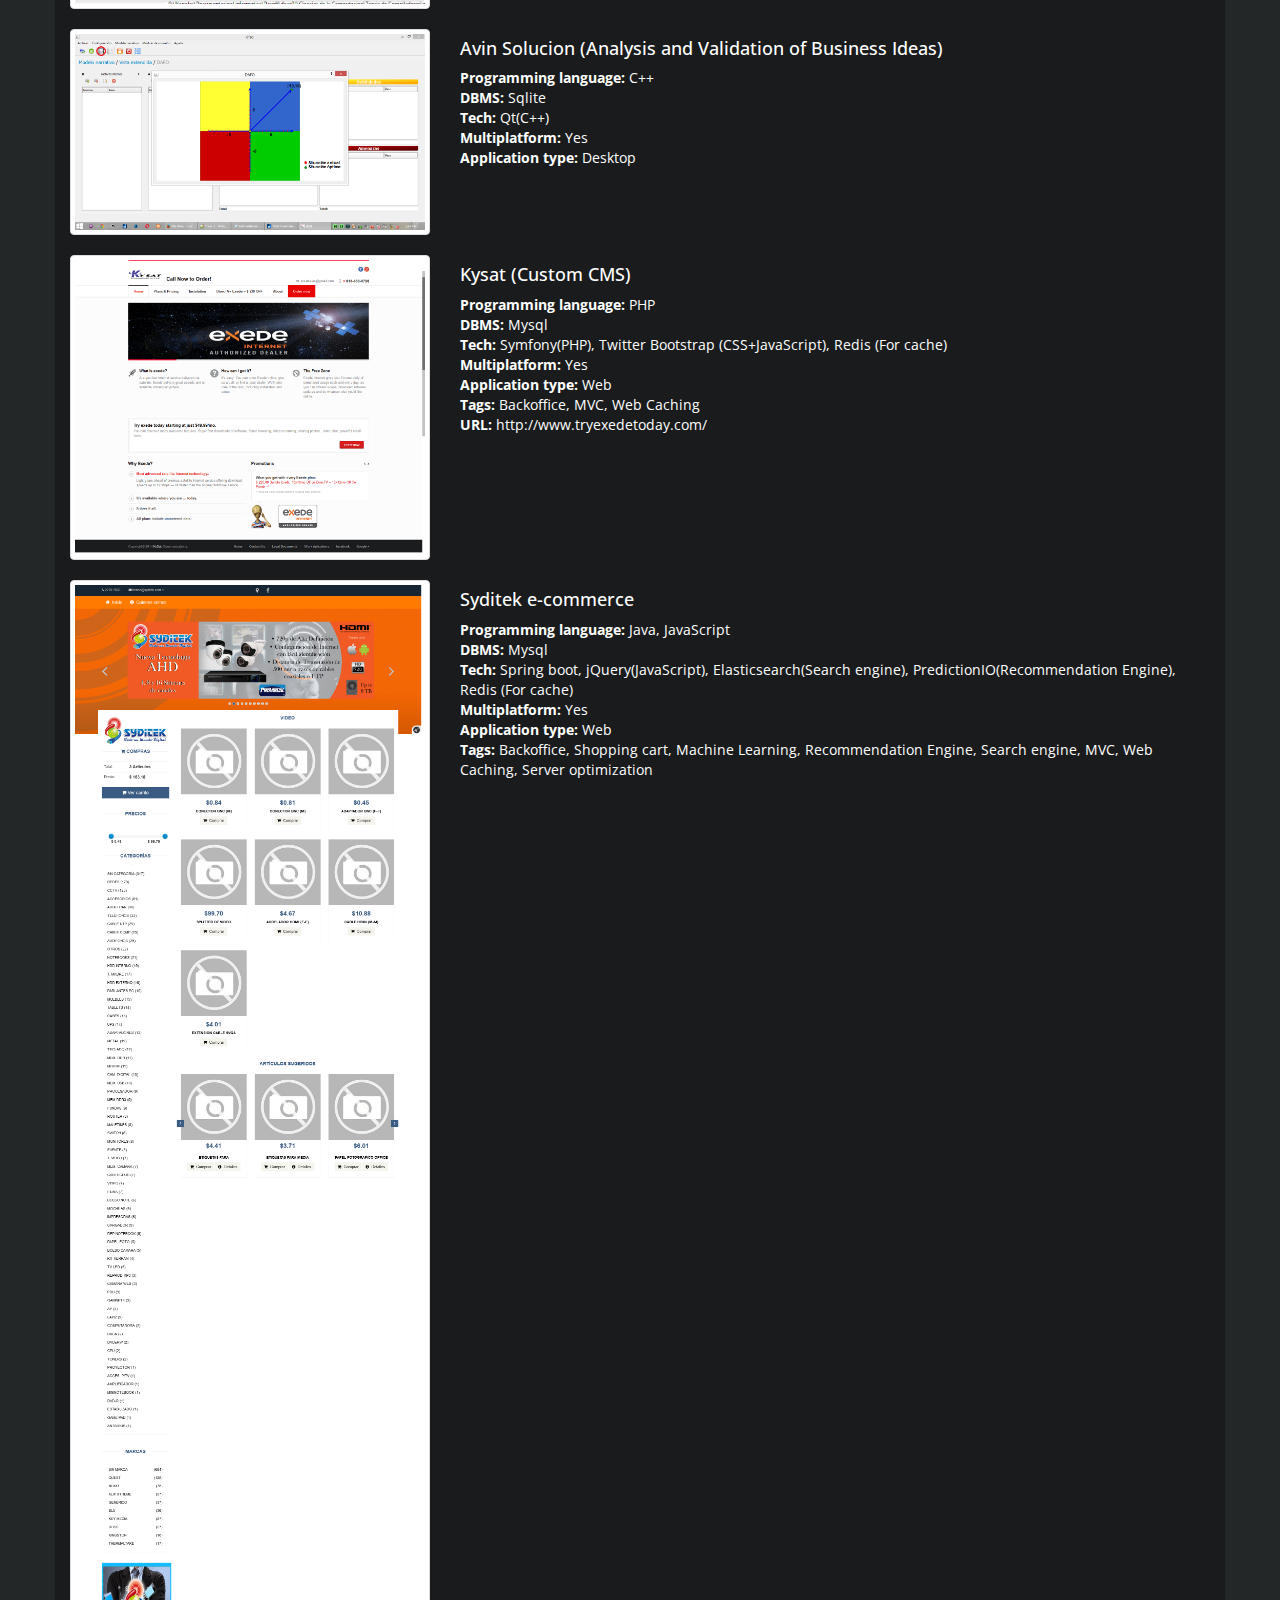
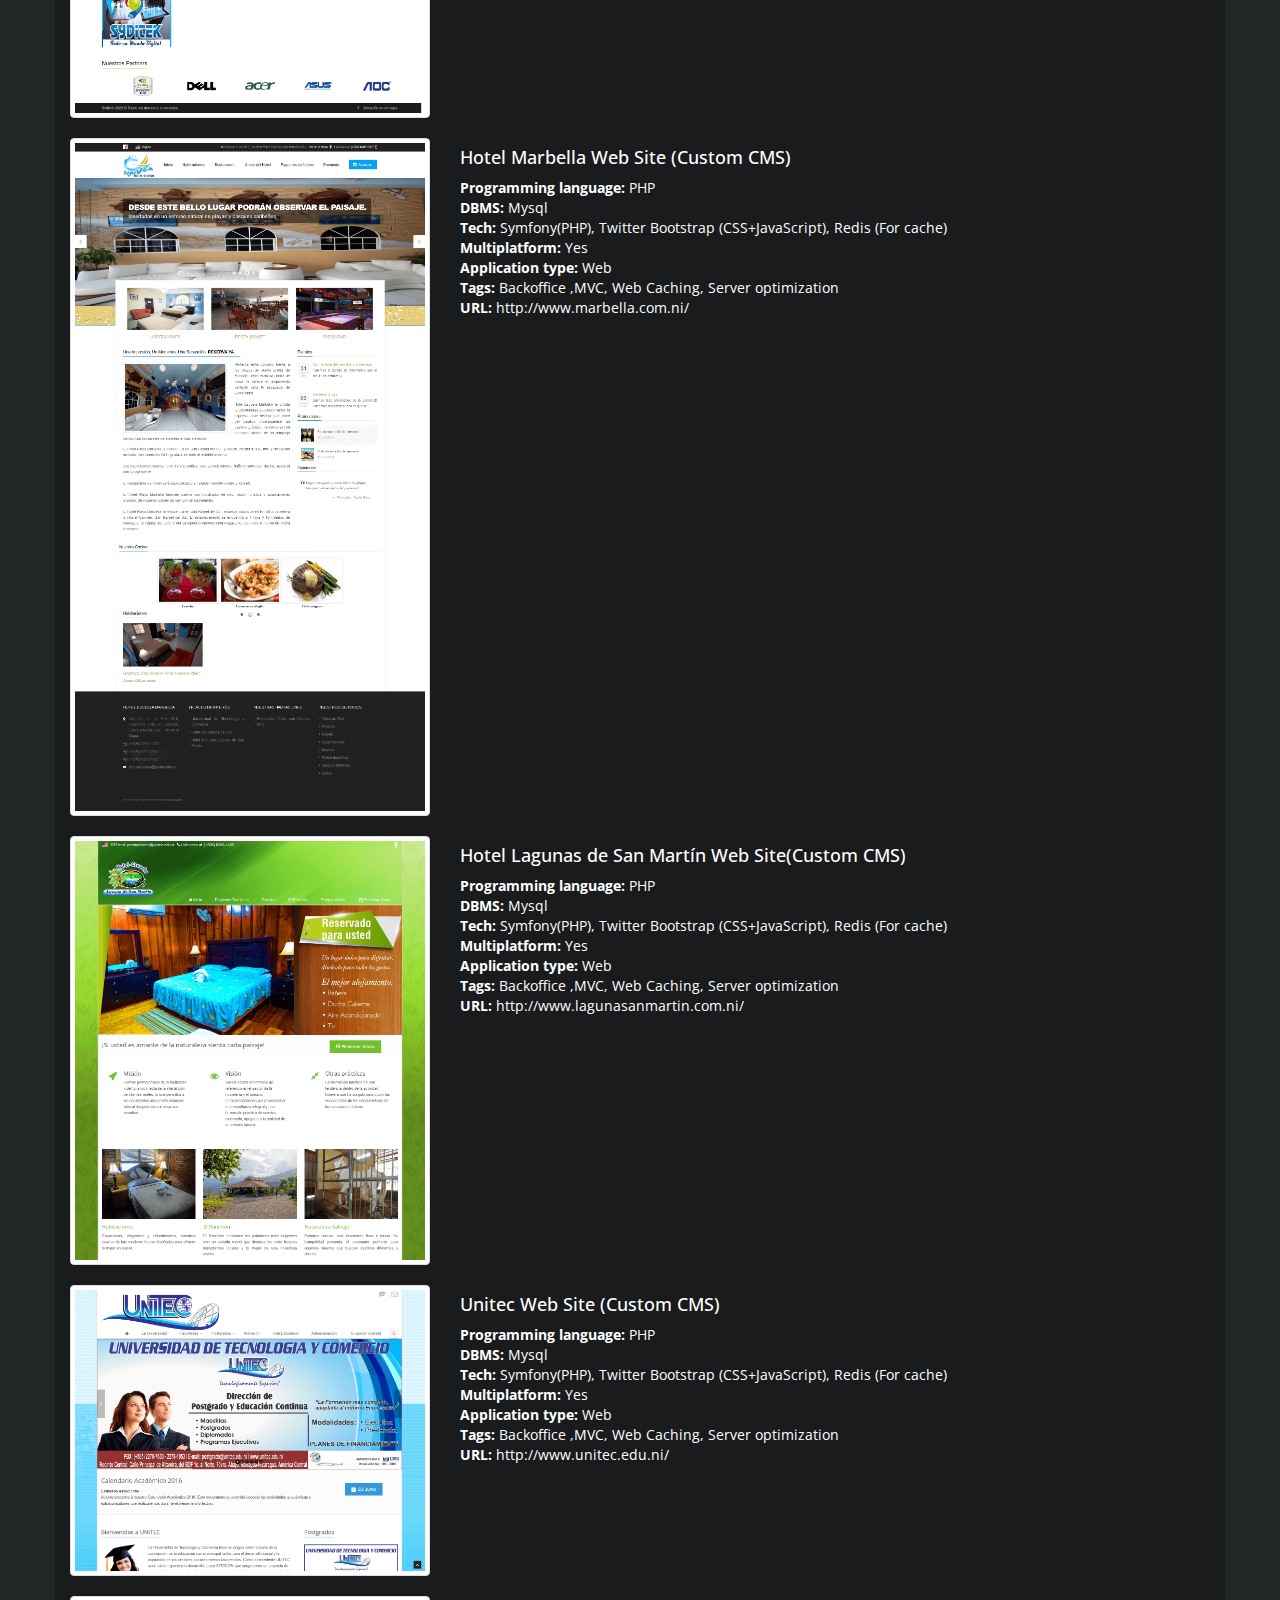
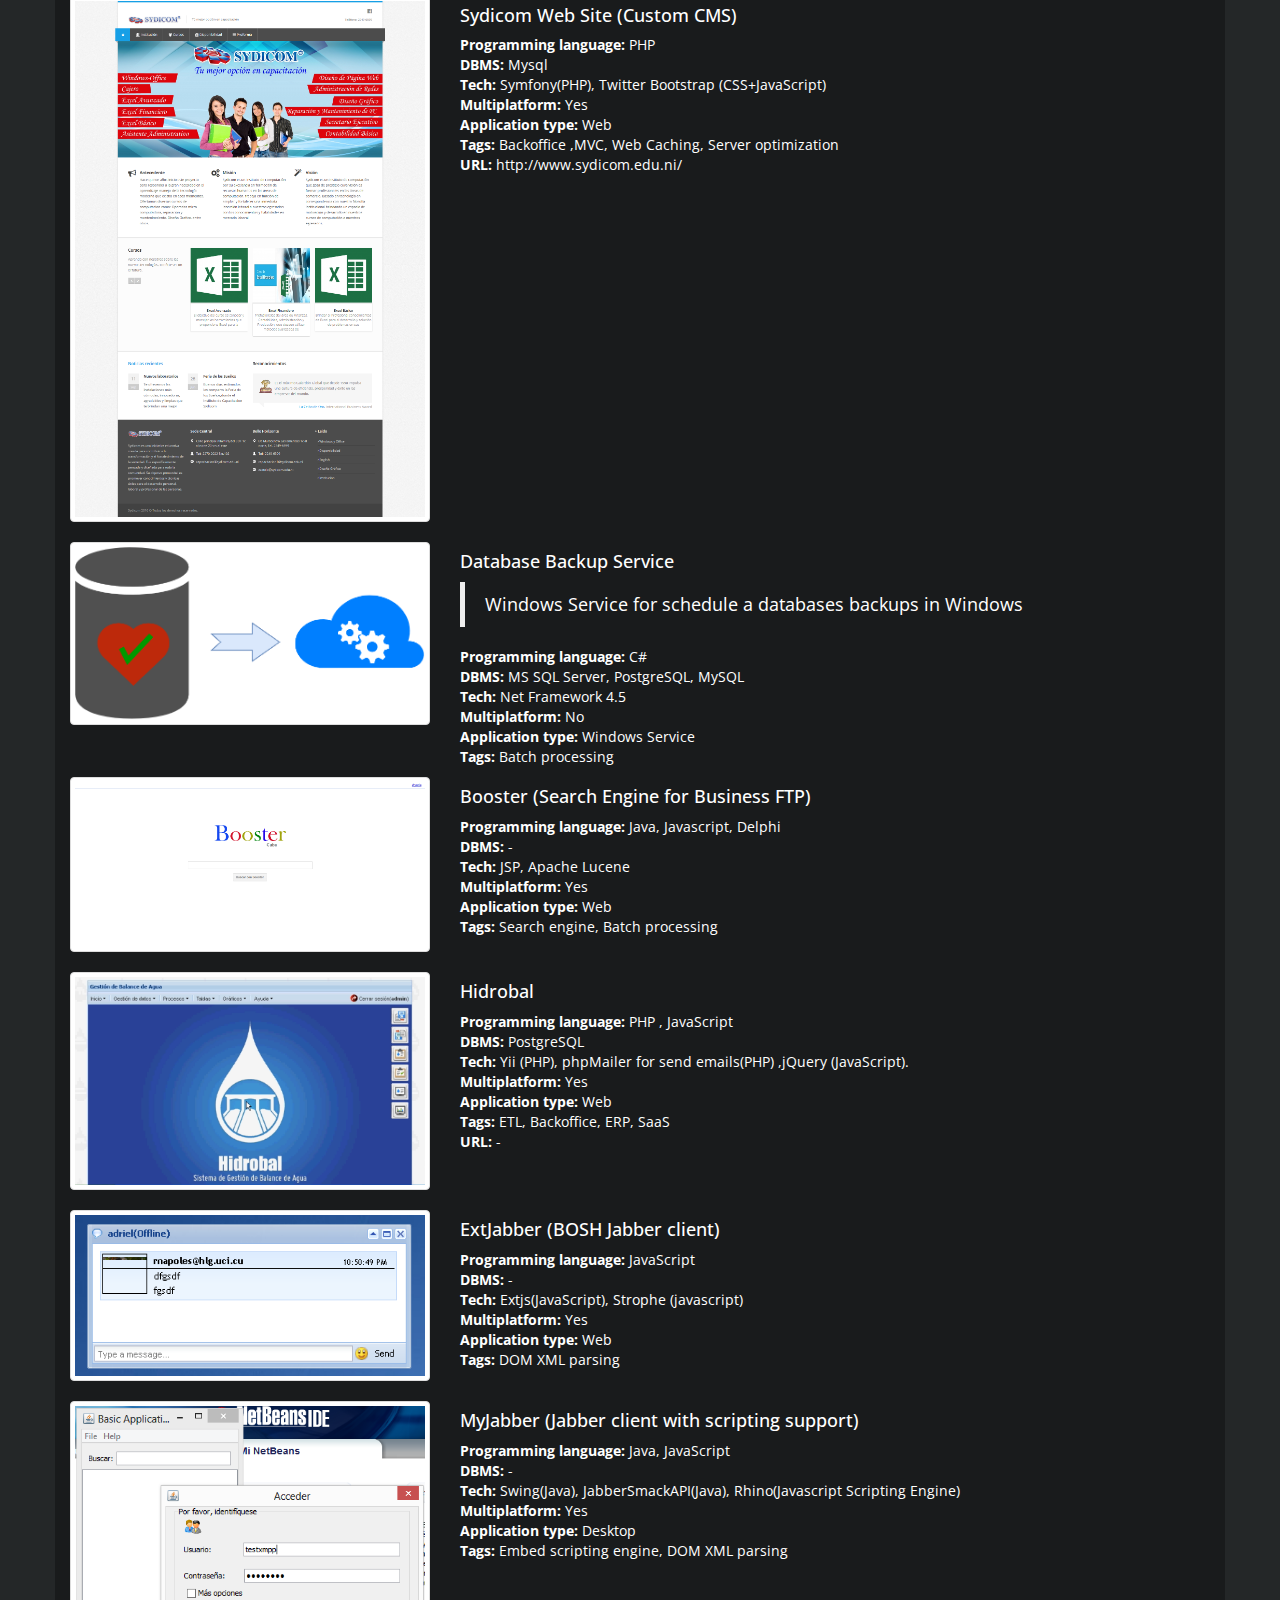
==== commit 2875395f: "added some csharp projects" ====
--- a/docs/index.html
+++ b/docs/index.html
@@ -816,6 +816,61 @@
 
         </div>
 
+        <!-- Machine Learning API Server -->
+        <div class="row x-project x-sel-web x-sel-csharp x-sel-ai">
+
+            <div class="col-sm-4">
+
+                <div class="">
+                    <ul class="image-gallery gallery list-unstyled cS-hidden">
+
+                        <li data-thumb="img/projects/ml-server-01.png"> 
+                            <a class="thumbnail fancybox" rel="gallery-1" href="img/projects/ml-server-01.png">
+                                <img alt="Machine Learning API Server" src="img/projects/ml-server-01.png" class="media-object" data-holder-rendered="true">
+                            </a>
+                        </li>
+
+                    </ul>
+            
+                </div>
+            </div>
+
+            <div class="col-sm-8 project-desc">
+                <h4>
+                  Machine Learning Server
+                </h4>
+
+                <blockquote>
+                  <p>
+                    Tool that allows develop, train and deploy machine learning models 
+                    using a Rest API.              
+                  </p>
+                </blockquote>
+                
+                <ul>
+                    <li>
+                        <b>Programming language:</b> C#
+                    </li>
+                    <li>
+                        <b>DBMS:</b> MySQL, Sqlite, MS SQL Server, PostgreSQL, MongoDb
+                    </li>
+                    <li>
+                        <b>Tech:</b> ASP.NET Core(REST API), Redis(Pub/Sub), Accord.NET, OpenCV, EF Core v5 
+                    </li>
+                    <li>
+                        <b>Multiplatform:</b> Yes
+                    </li>
+                    <li>
+                        <b>Application type:</b> Web
+                    </li>
+                    <li>
+                        <b>Tags:</b> REST APIs, SaaS, Message Queue, Event Bus, Batch processing, Microservice architecture, Machine learning
+                    </li>
+                </ul>
+            </div>
+
+        </div>
+
         <!-- COVID-STATS -->
         <div class="row x-project x-sel-delphi x-sel-desktop">
 
@@ -974,6 +1029,64 @@
             </div>
 
         </div>
+
+        <!-- Mecánica Excel Add-ins -->
+        <div class="row x-project x-sel-desktop x-sel-csharp">
+
+            <div class="col-sm-4">
+
+                <div class="">
+                    <ul class="image-gallery gallery list-unstyled cS-hidden">
+
+                        <li data-thumb="img/projects/mecanica-add-ins-01.jpg"> 
+                            <a class="thumbnail fancybox" rel="gallery-1" href="img/projects/mecanica-add-ins-01.jpg">
+                                <img alt="Mecánica Excel Add-ins" src="img/projects/mecanica-add-ins-01.jpg" class="media-object" data-holder-rendered="true">
+                            </a>
+                        </li>
+
+                    </ul>
+            
+                </div>
+            </div>
+
+            <div class="col-sm-8 project-desc">
+                <h4>
+                  Mecánica Add-ins for Excel 2010, 2013, 2016
+                </h4>
+
+                <blockquote>
+                  <p>
+                     Enhance the capabilities of Microsoft Excel
+                     adding new custom toolbar for mechanical calculations
+                     and others cells operations.
+                  </p>
+                </blockquote>
+
+                <ul>
+                    <li>
+                        <b>Programming language:</b> C#
+                    </li>
+                    <li>
+                        <b>DBMS:</b> -
+                    </li>
+                    <li>
+                        <b>Tech:</b> Net Framework 4.5
+                    </li>
+                    <li>
+                        <b>Multiplatform:</b> No
+                    </li>
+                    <li>
+                        <b>Application type:</b> MS Excel Add-ins
+                    </li>
+                    <li>
+                        <b>Tags:</b> MS Office
+                    </li>
+                </ul>                
+
+            </div>
+
+        </div>
+
 
         <!-- RecargaFamily -->
         <div class="row x-project x-sel-web x-sel-ai x-sel-php x-sel-javascript x-sel-python">
@@ -1963,6 +2076,62 @@
 
         </div>
 
+        <!-- Database Backup Service -->
+        <div class="row x-project x-sel-web x-sel-csharp">
+
+            <div class="col-sm-4">
+
+                <div class="">
+                    <ul class="image-gallery gallery list-unstyled cS-hidden">
+
+                        <li data-thumb="img/projects/db-backup-service-01.png"> 
+                            <a class="thumbnail fancybox" rel="gallery-1" href="img/projects/db-backup-service-01.png">
+                                <img alt="Database Backup Service" src="img/projects/db-backup-service-01.png" class="media-object" data-holder-rendered="true">
+                            </a>
+                        </li>
+
+                    </ul>
+            
+                </div>
+            </div>
+
+            <div class="col-sm-8 project-desc">
+                <h4>
+                  Database Backup Service
+                </h4>
+
+                <blockquote>
+                  <p>
+                    Windows Service for schedule a databases backups in Windows              
+                  </p>
+                </blockquote>
+
+                <ul>
+                    <li>
+                        <b>Programming language:</b> C#
+                    </li>
+                    <li>
+                        <b>DBMS:</b> MS SQL Server, PostgreSQL, MySQL
+                    </li>
+                    <li>
+                        <b>Tech:</b> Net Framework 4.5
+                    </li>
+                    <li>
+                        <b>Multiplatform:</b> No
+                    </li>
+                    <li>
+                        <b>Application type:</b> Windows Service
+                    </li>
+                    <li>
+                        <b>Tags:</b> Batch processing
+                    </li>
+                </ul>                
+
+            </div>
+
+        </div>
+
+
         <!-- Booster -->
         <div class="row x-project x-sel-web x-sel-delphi x-sel-java x-sel-javascript">
 
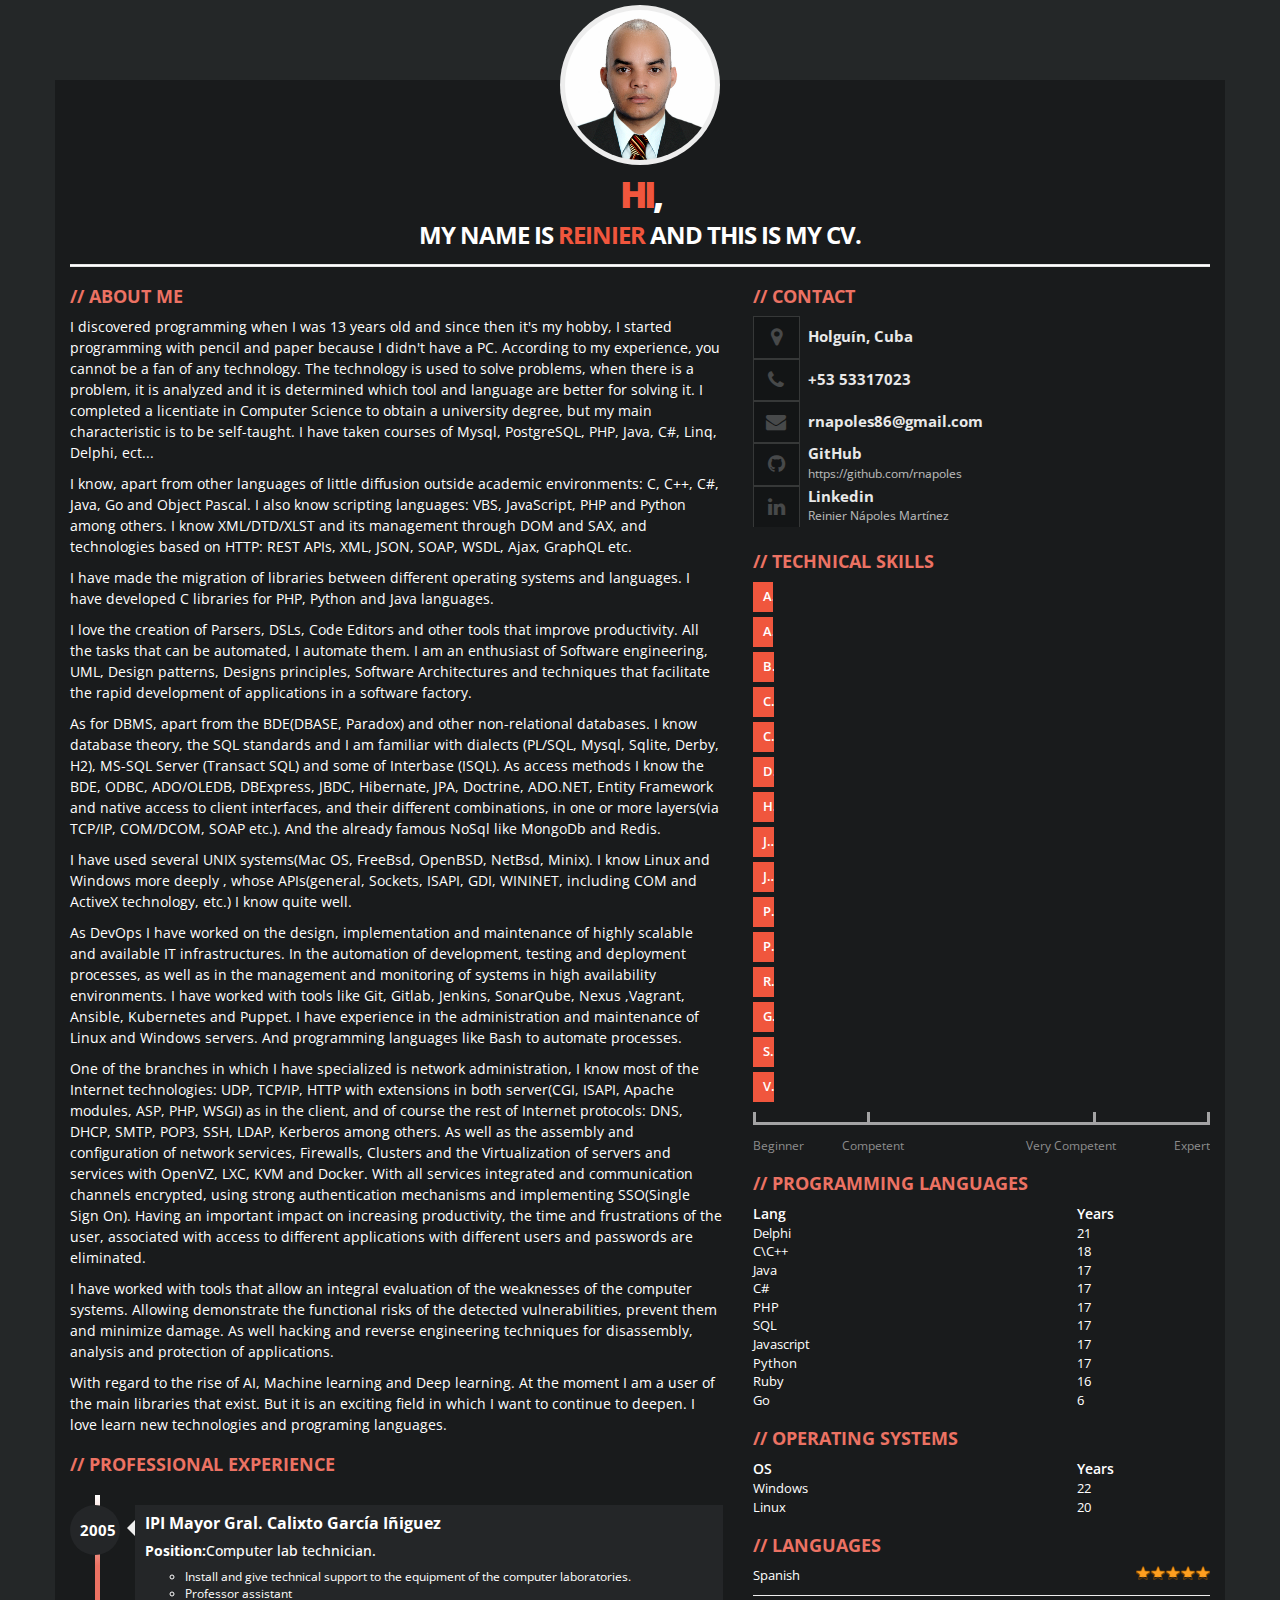
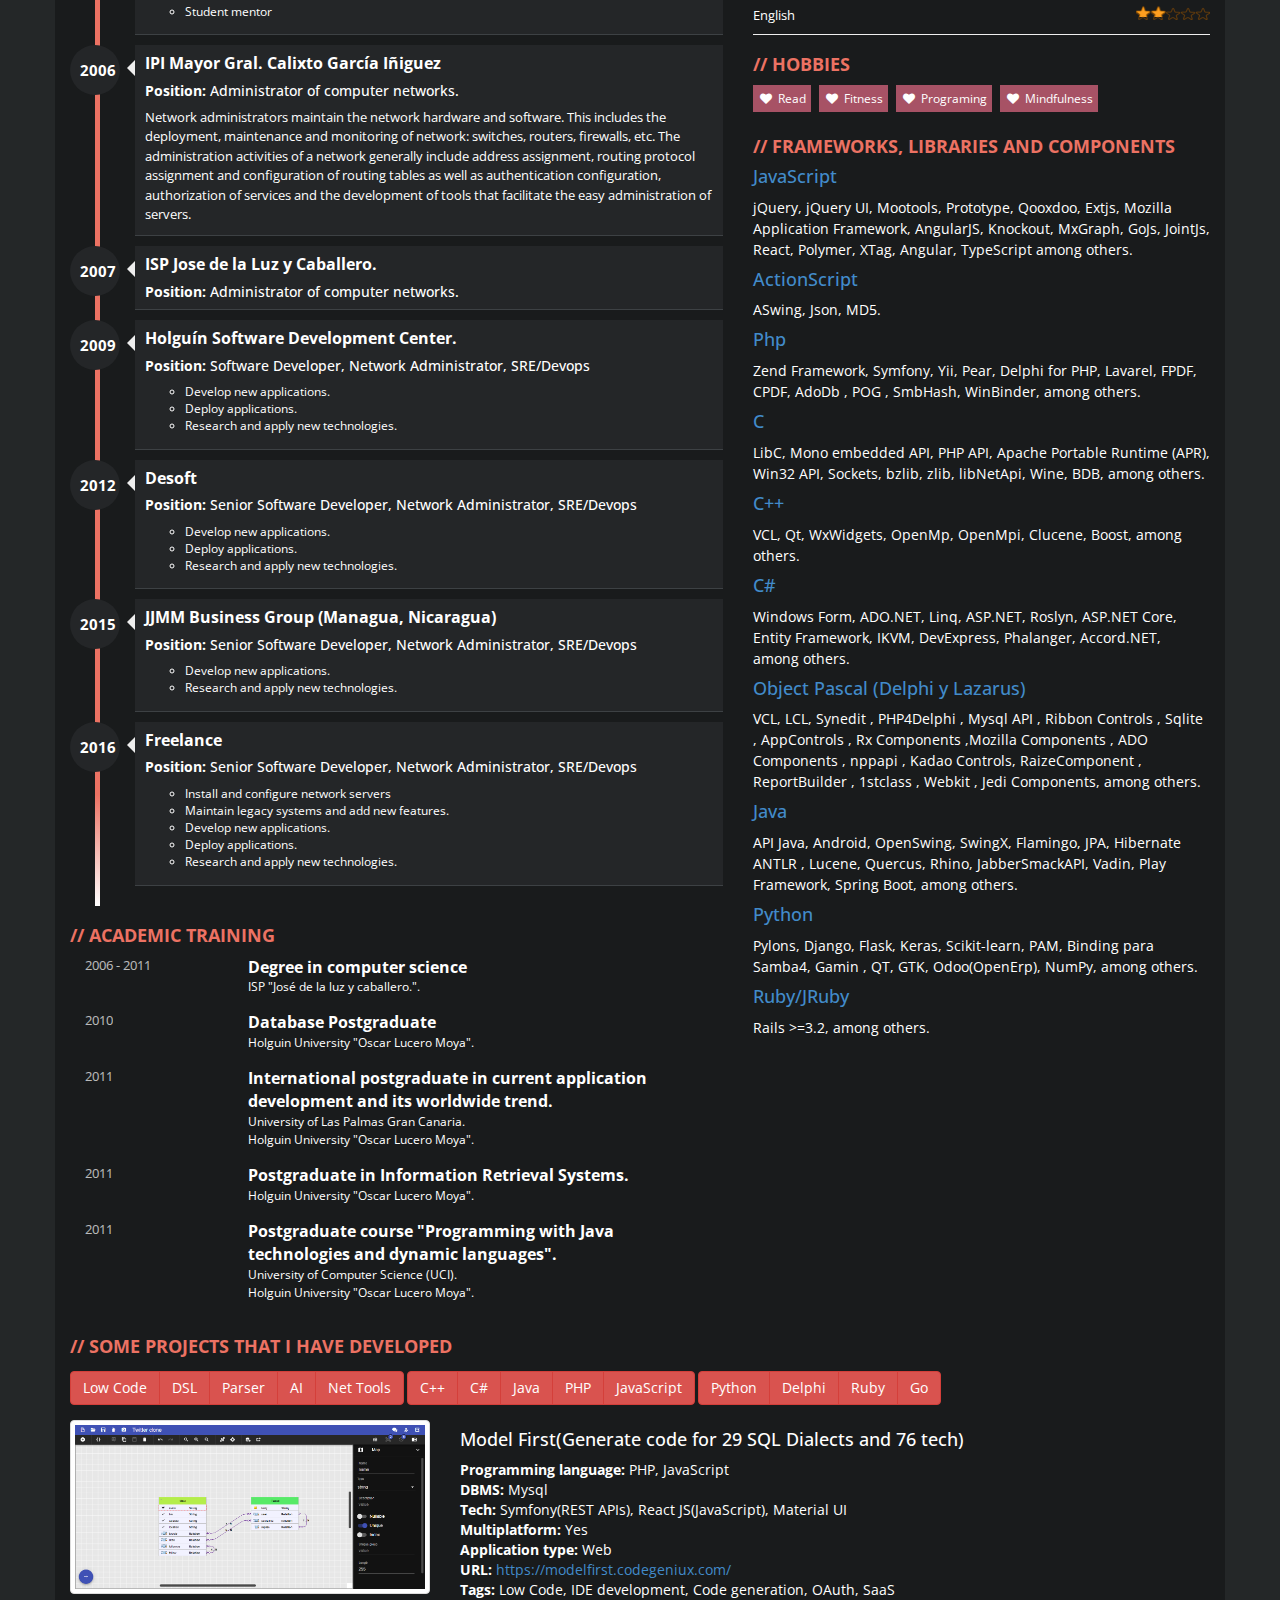
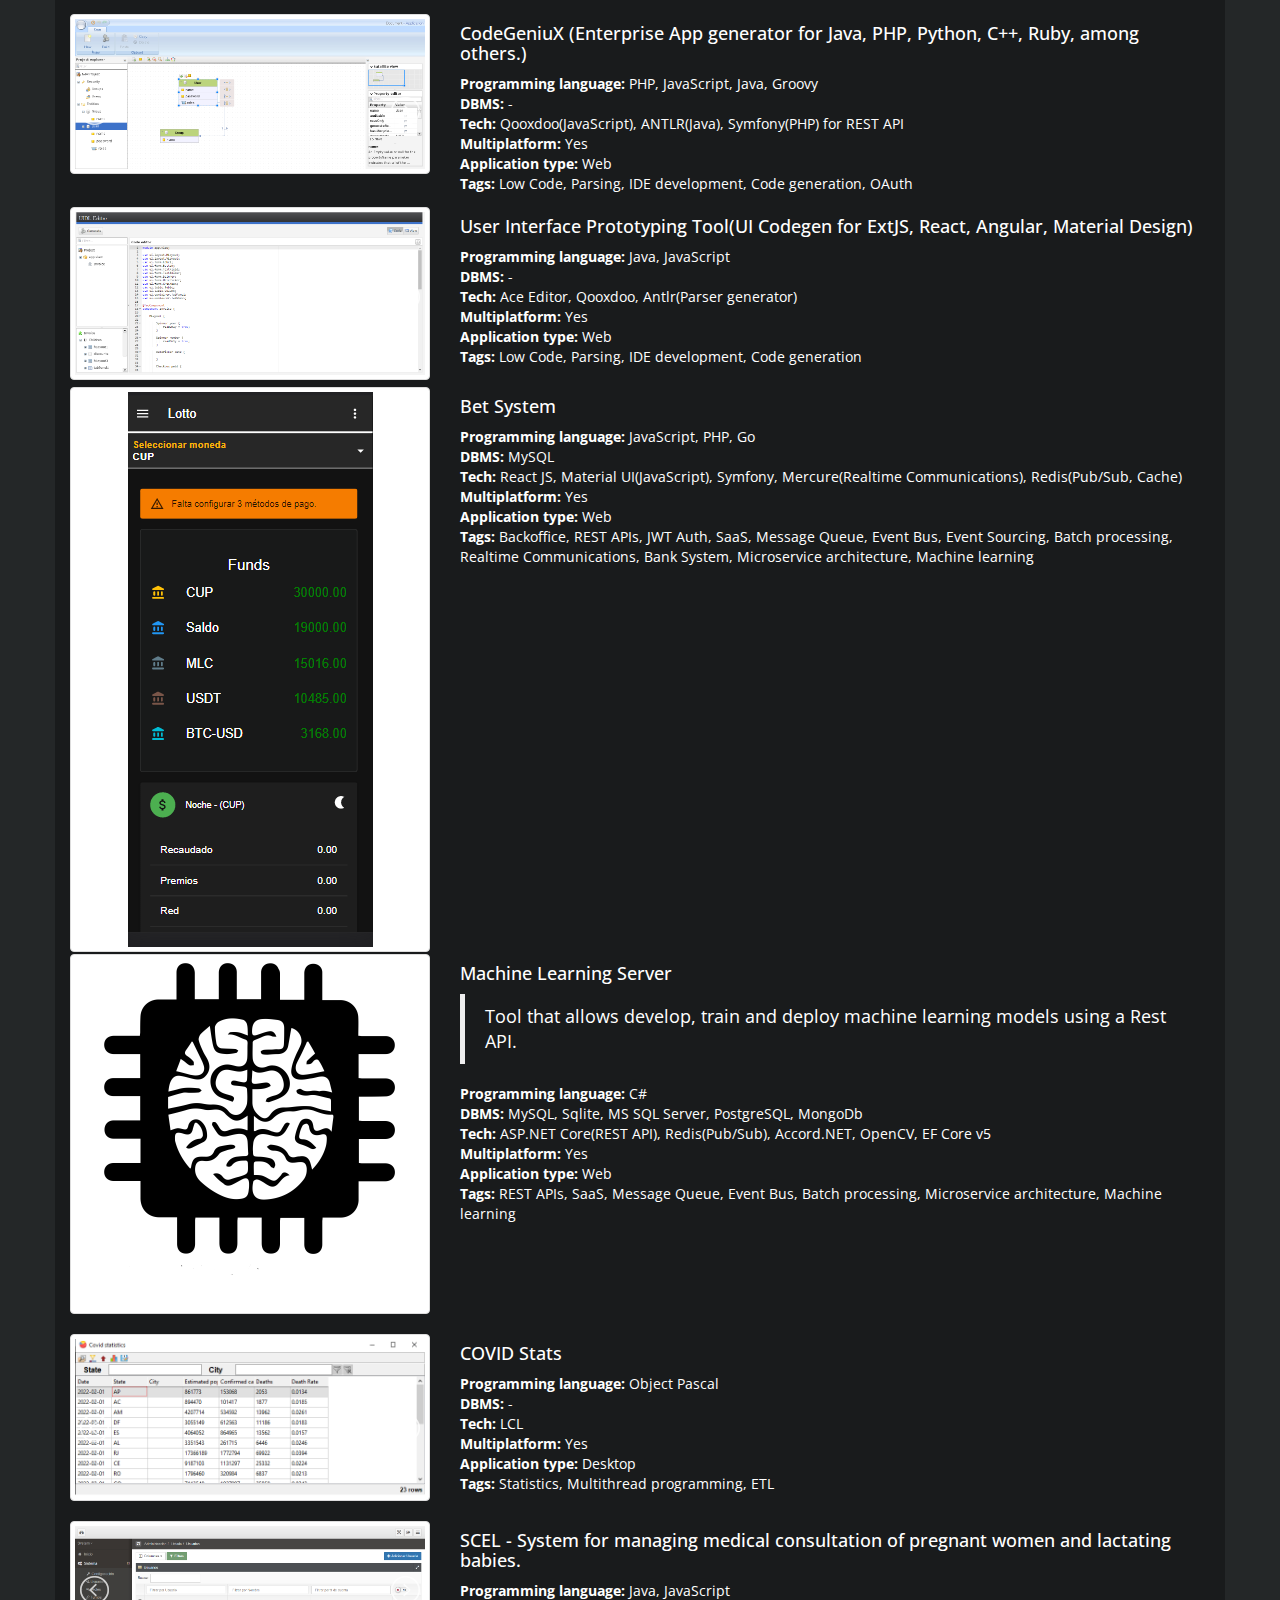
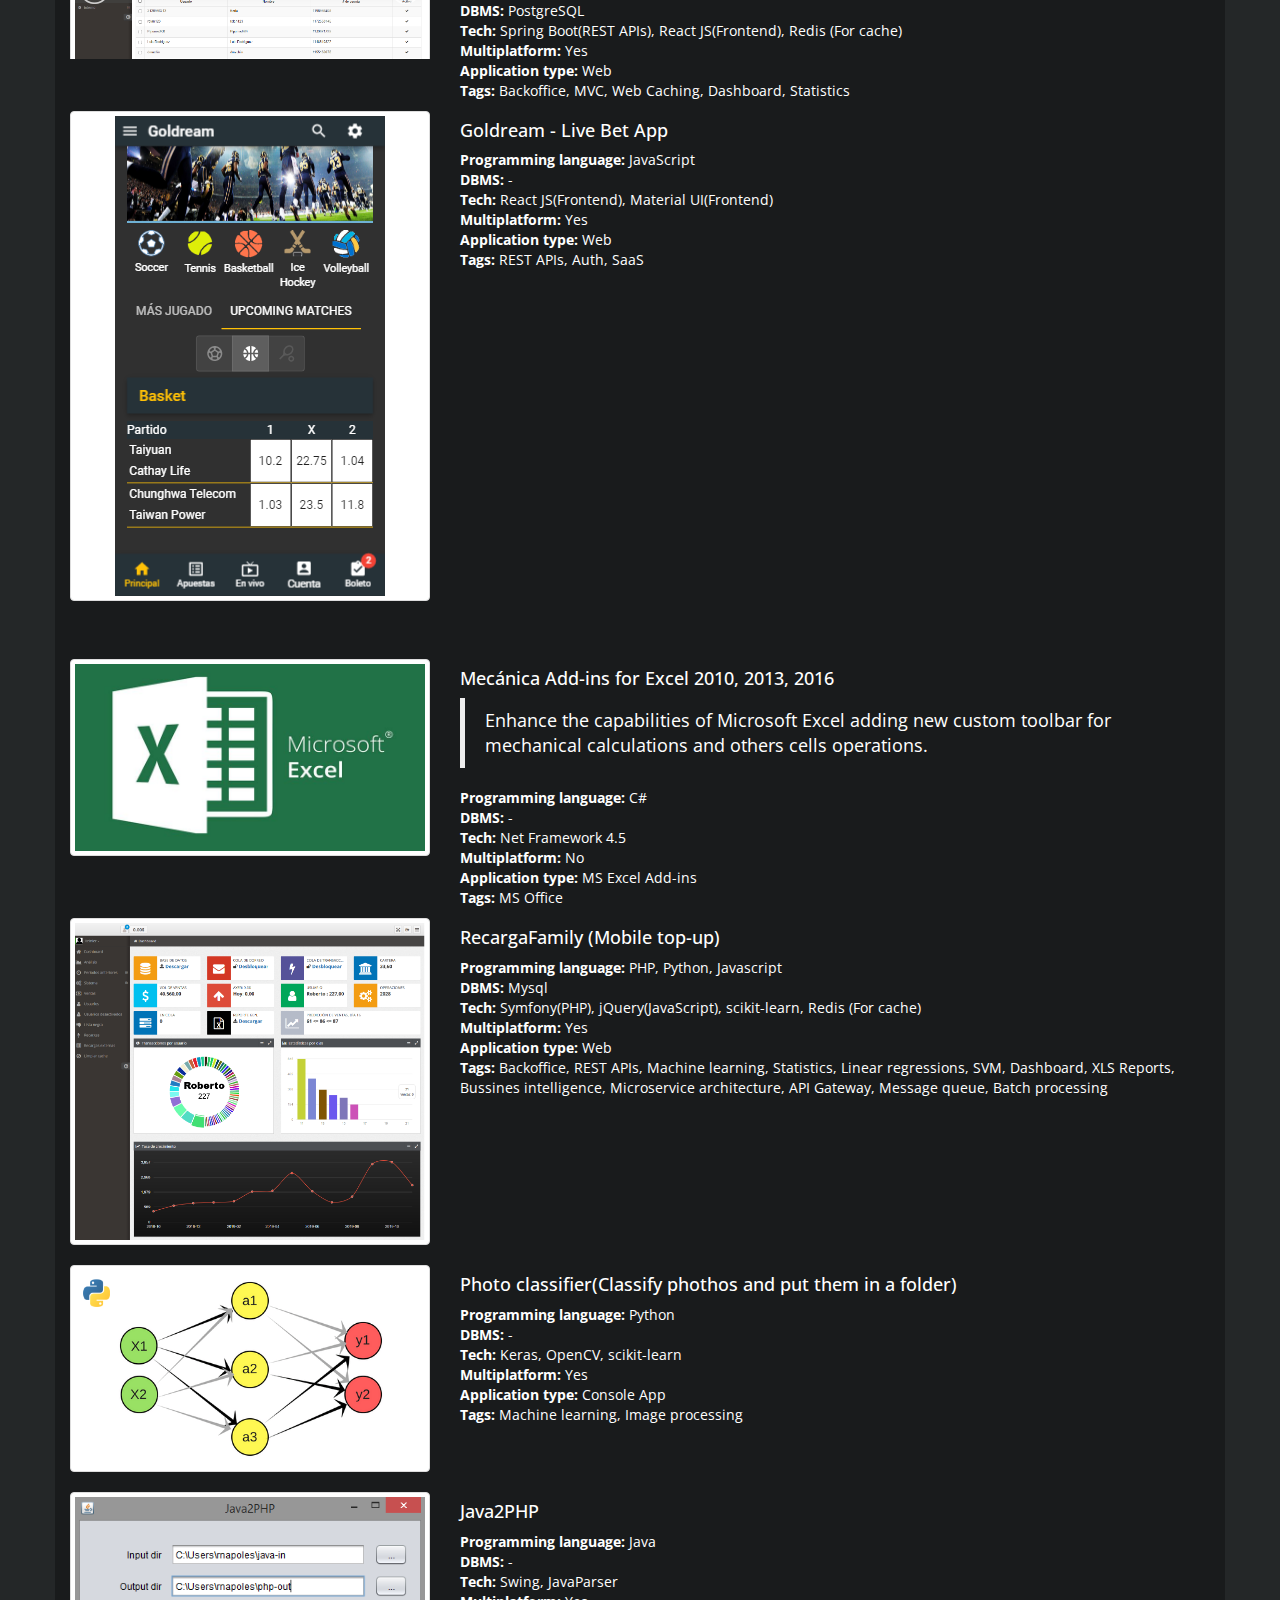
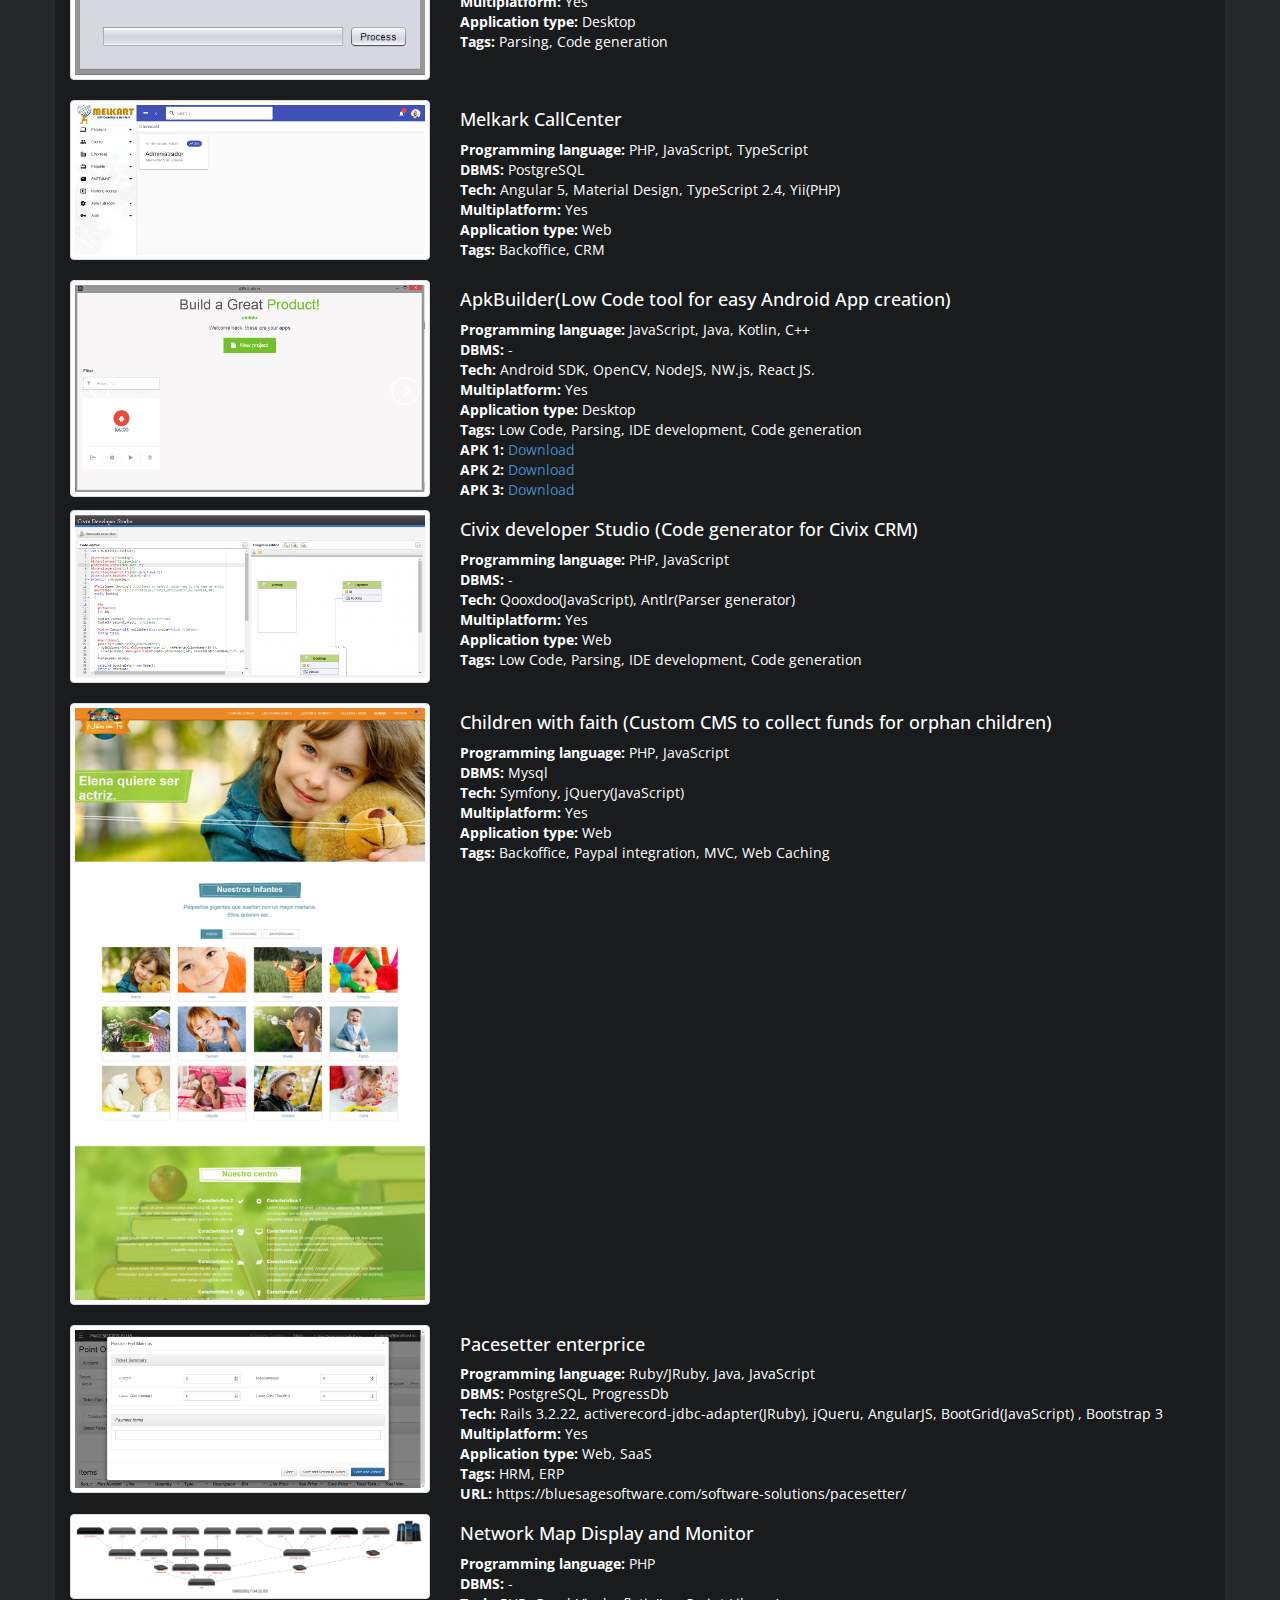
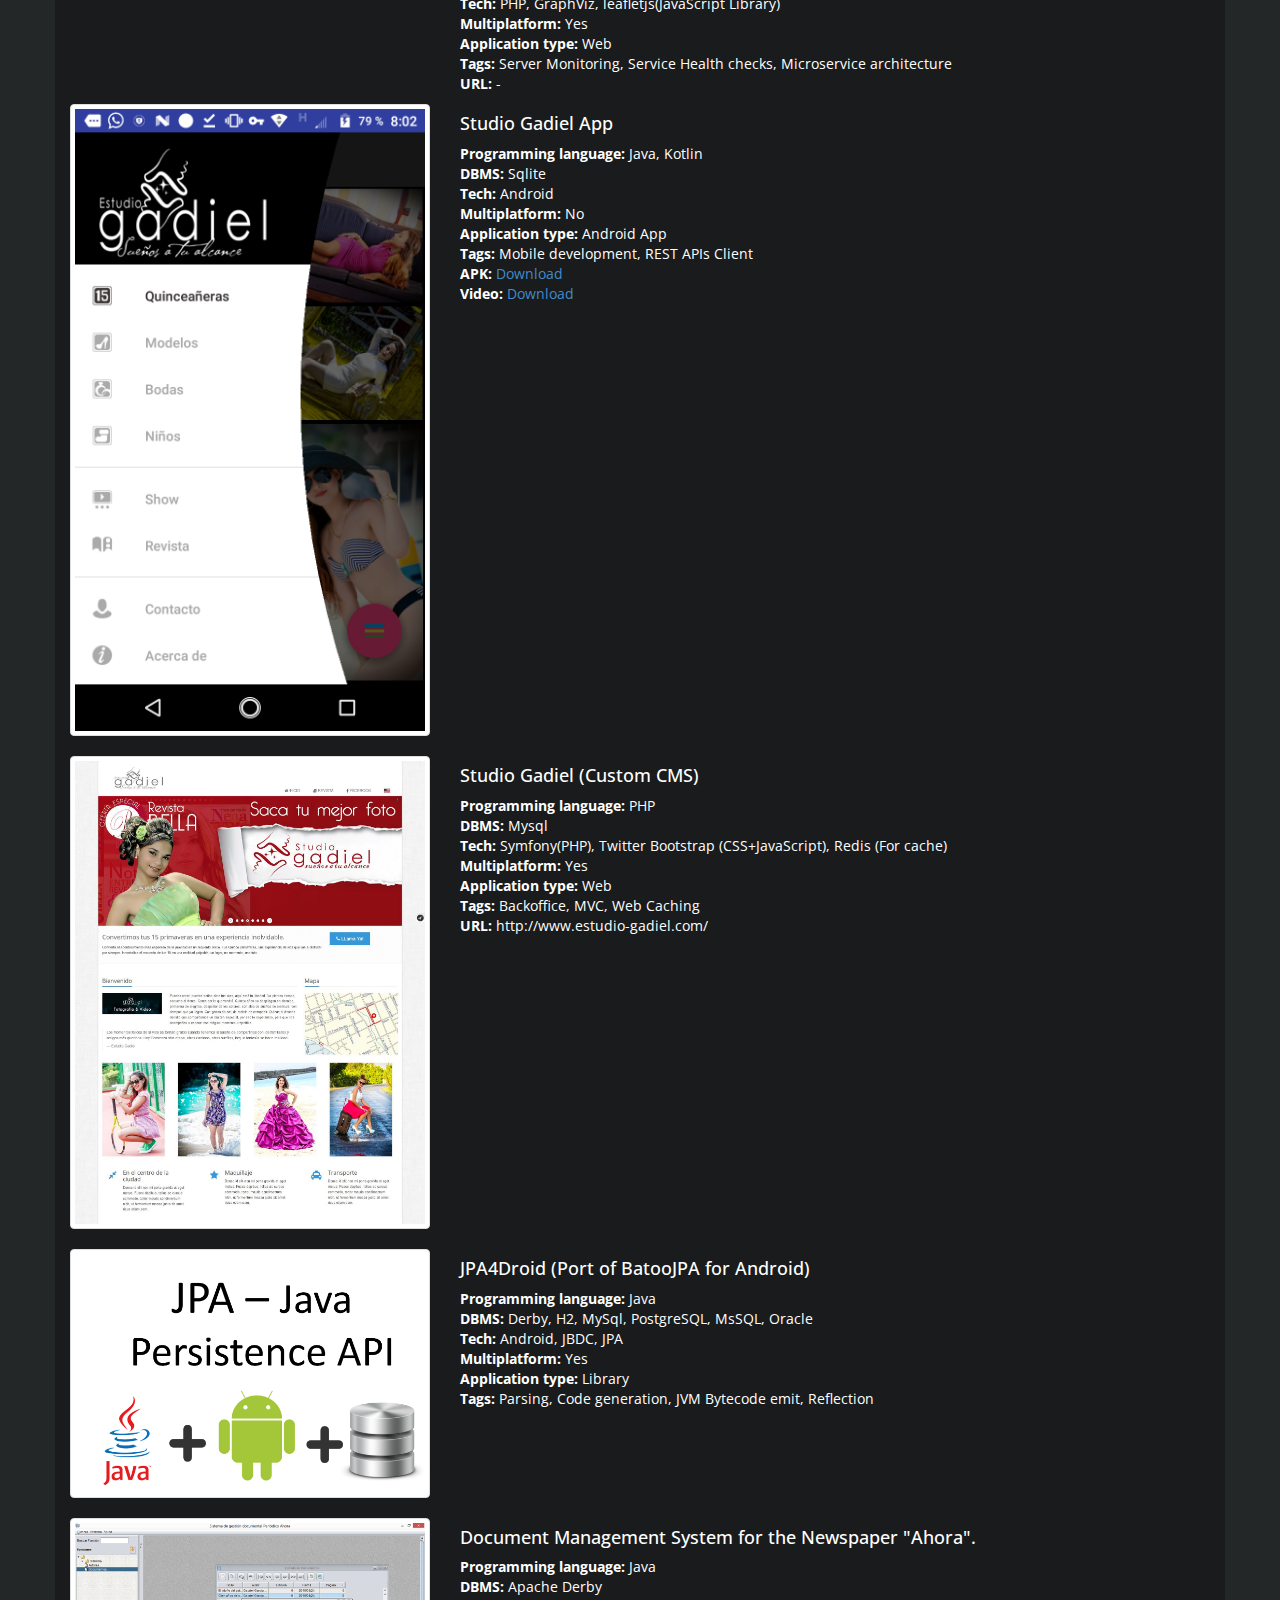
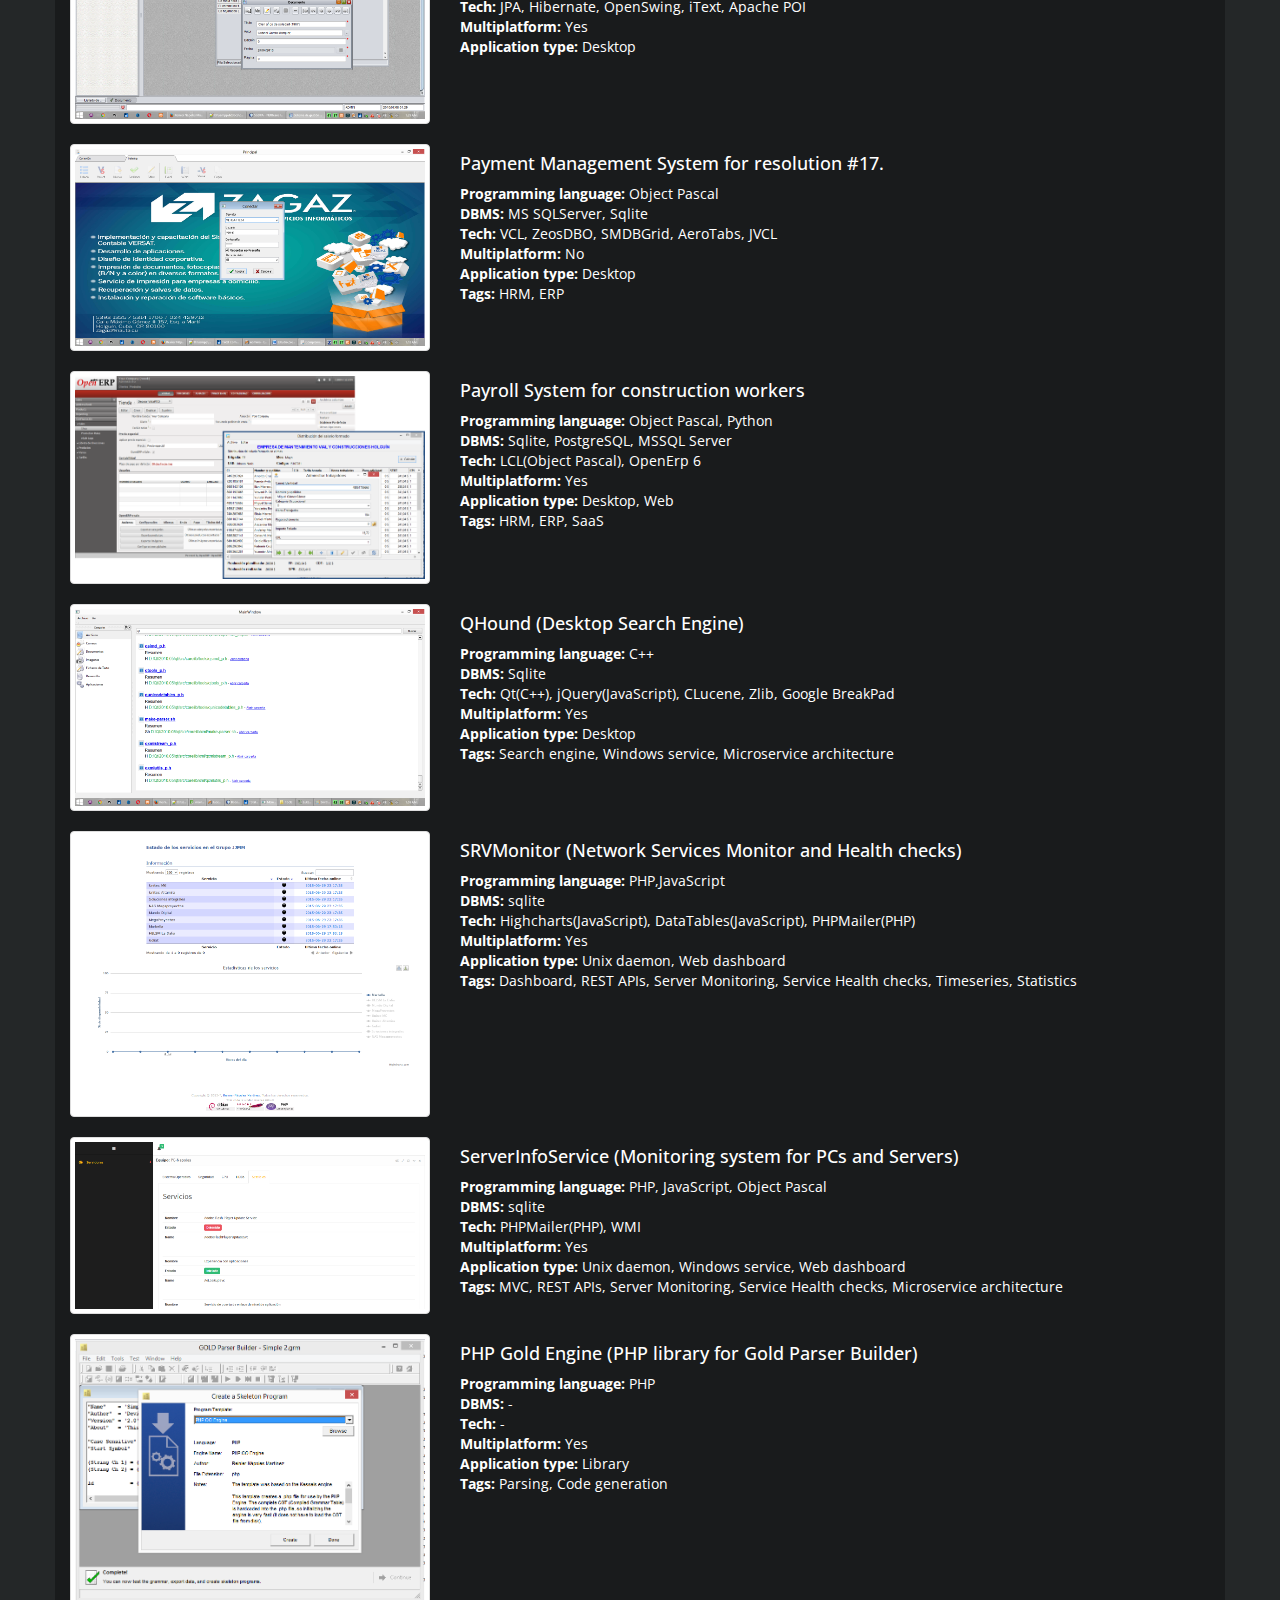
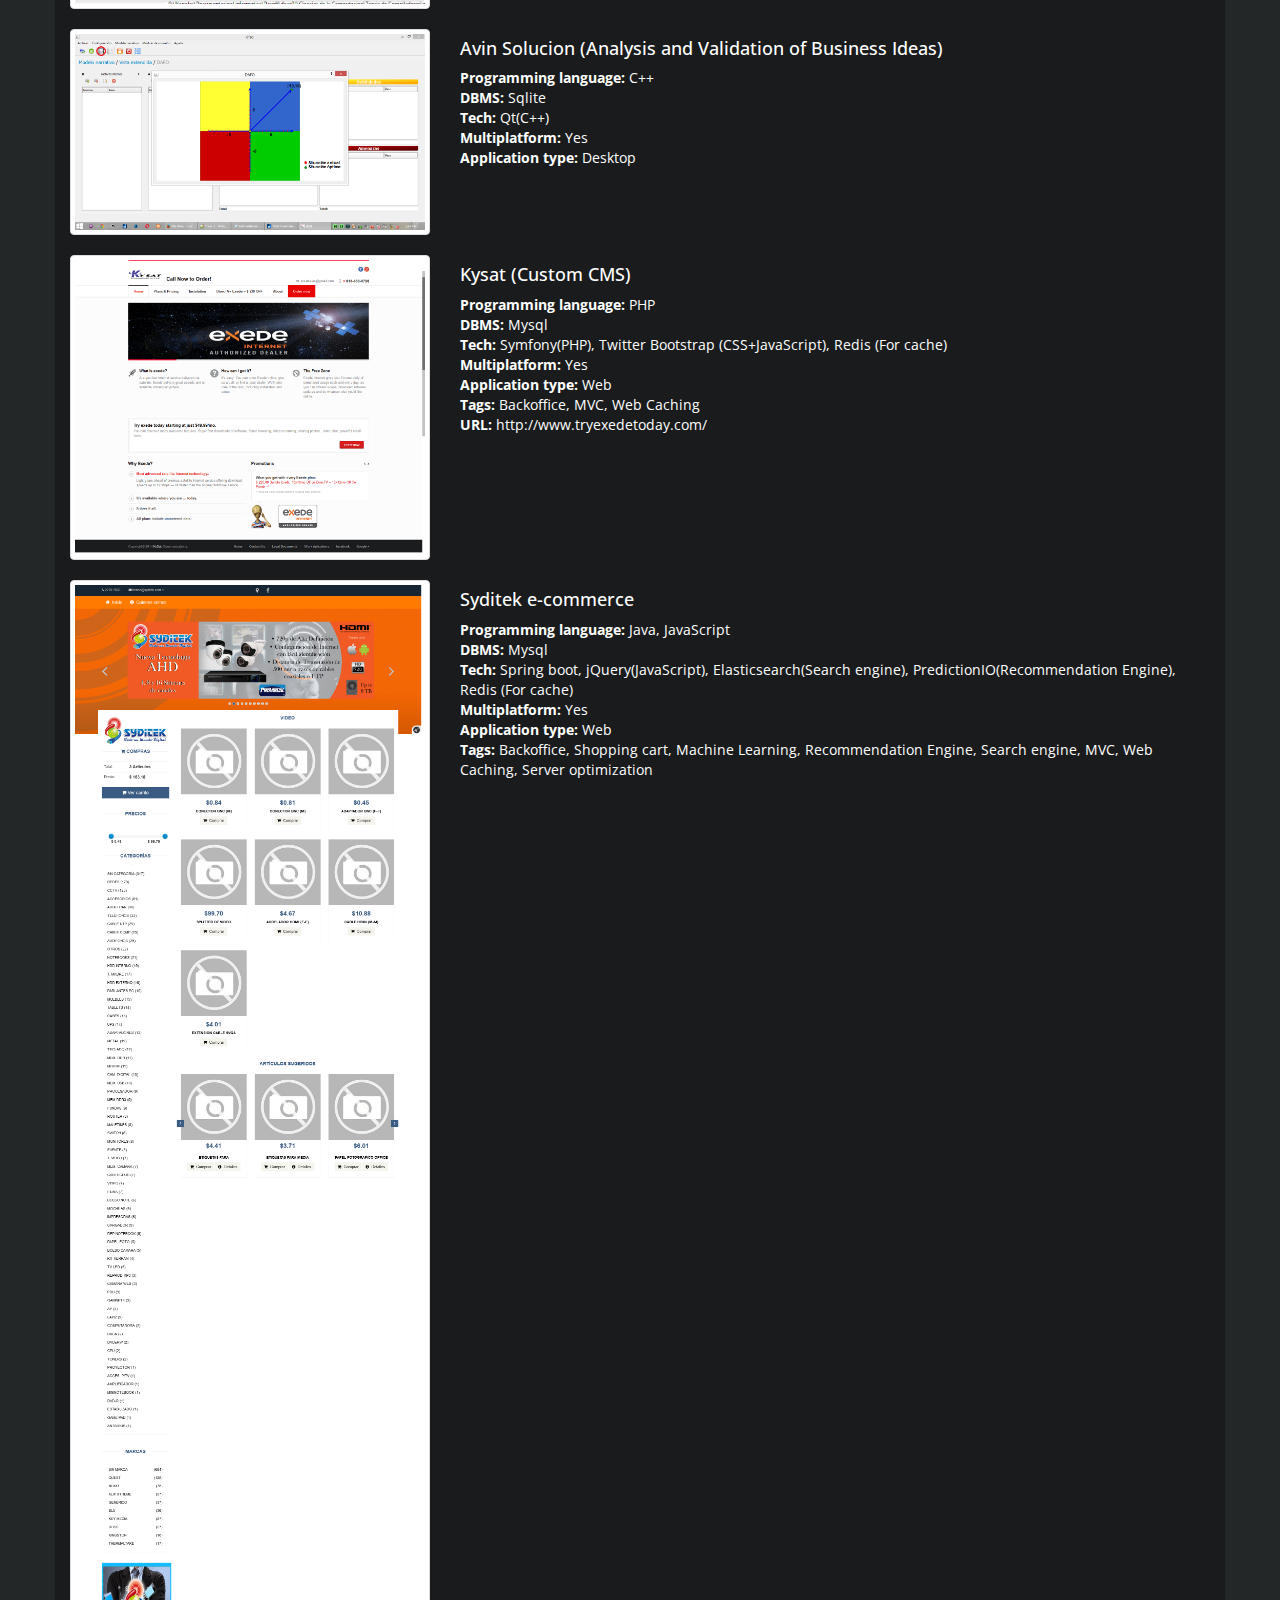
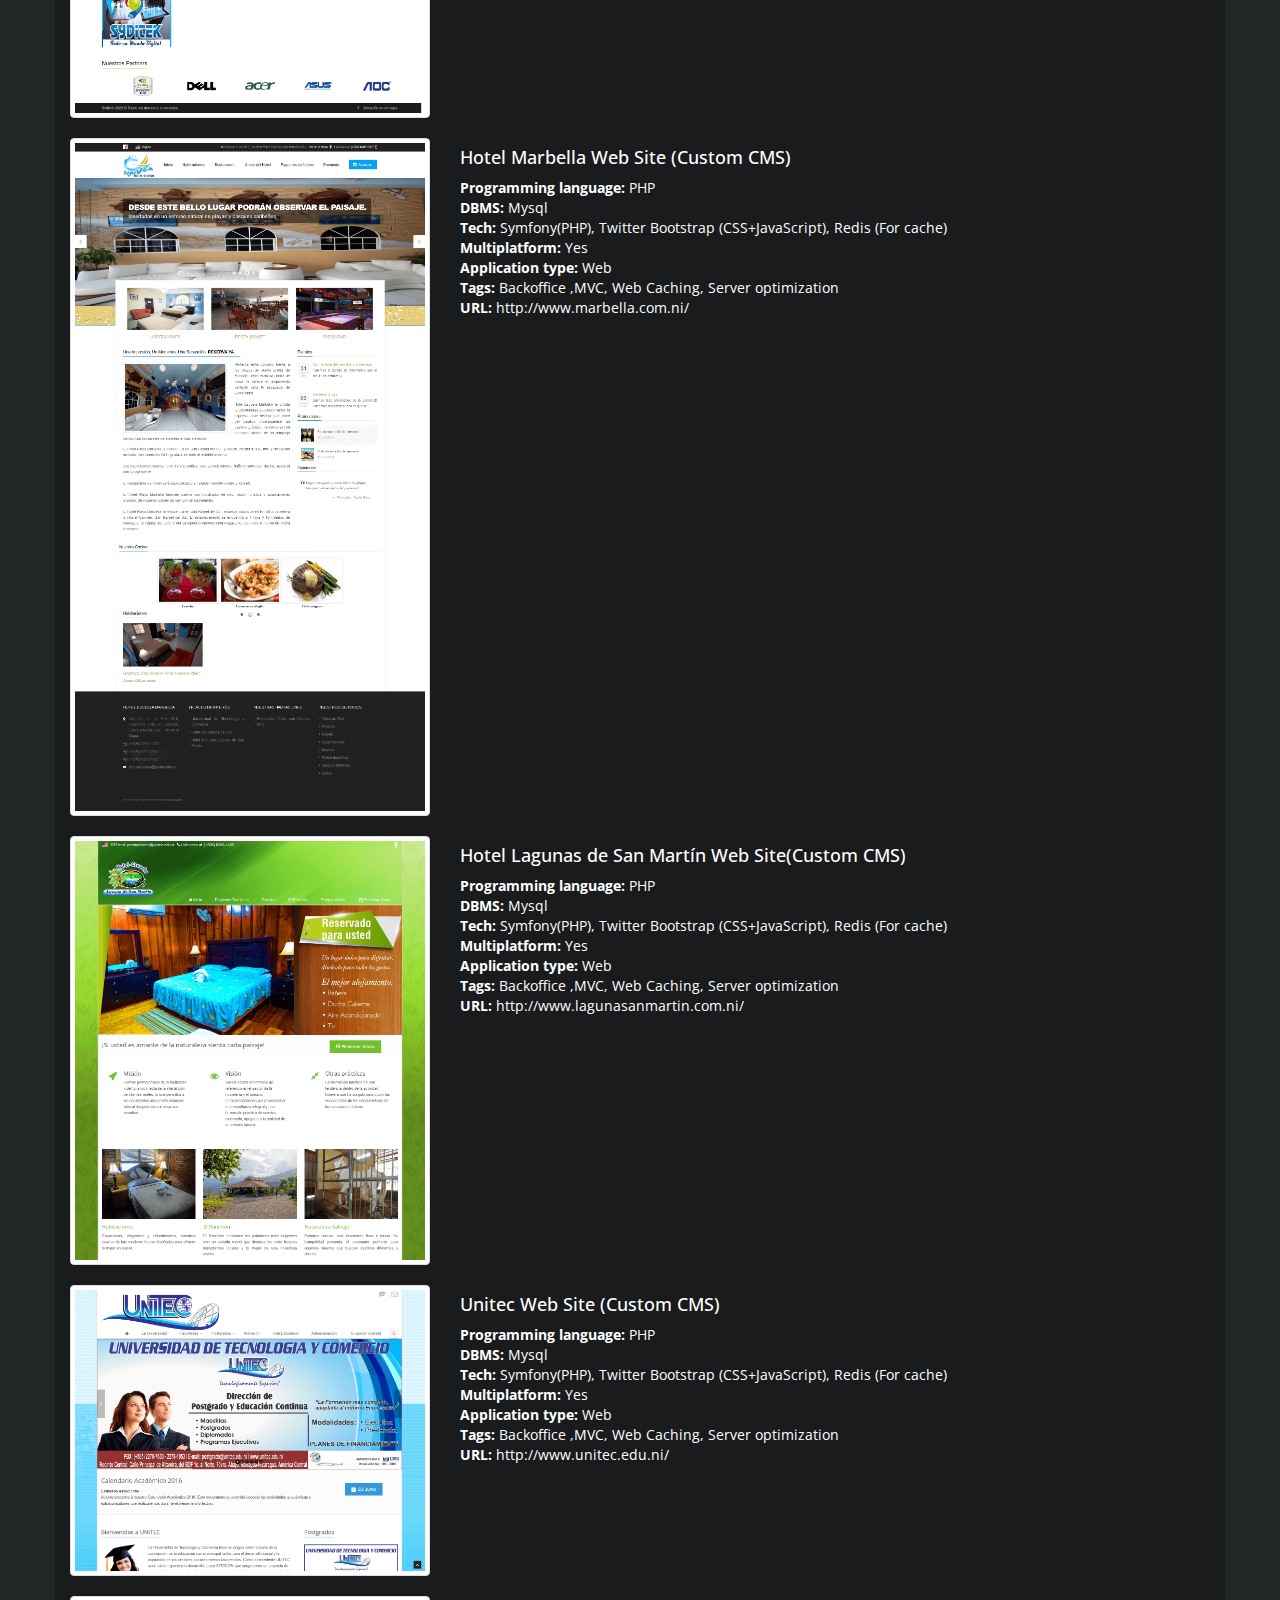
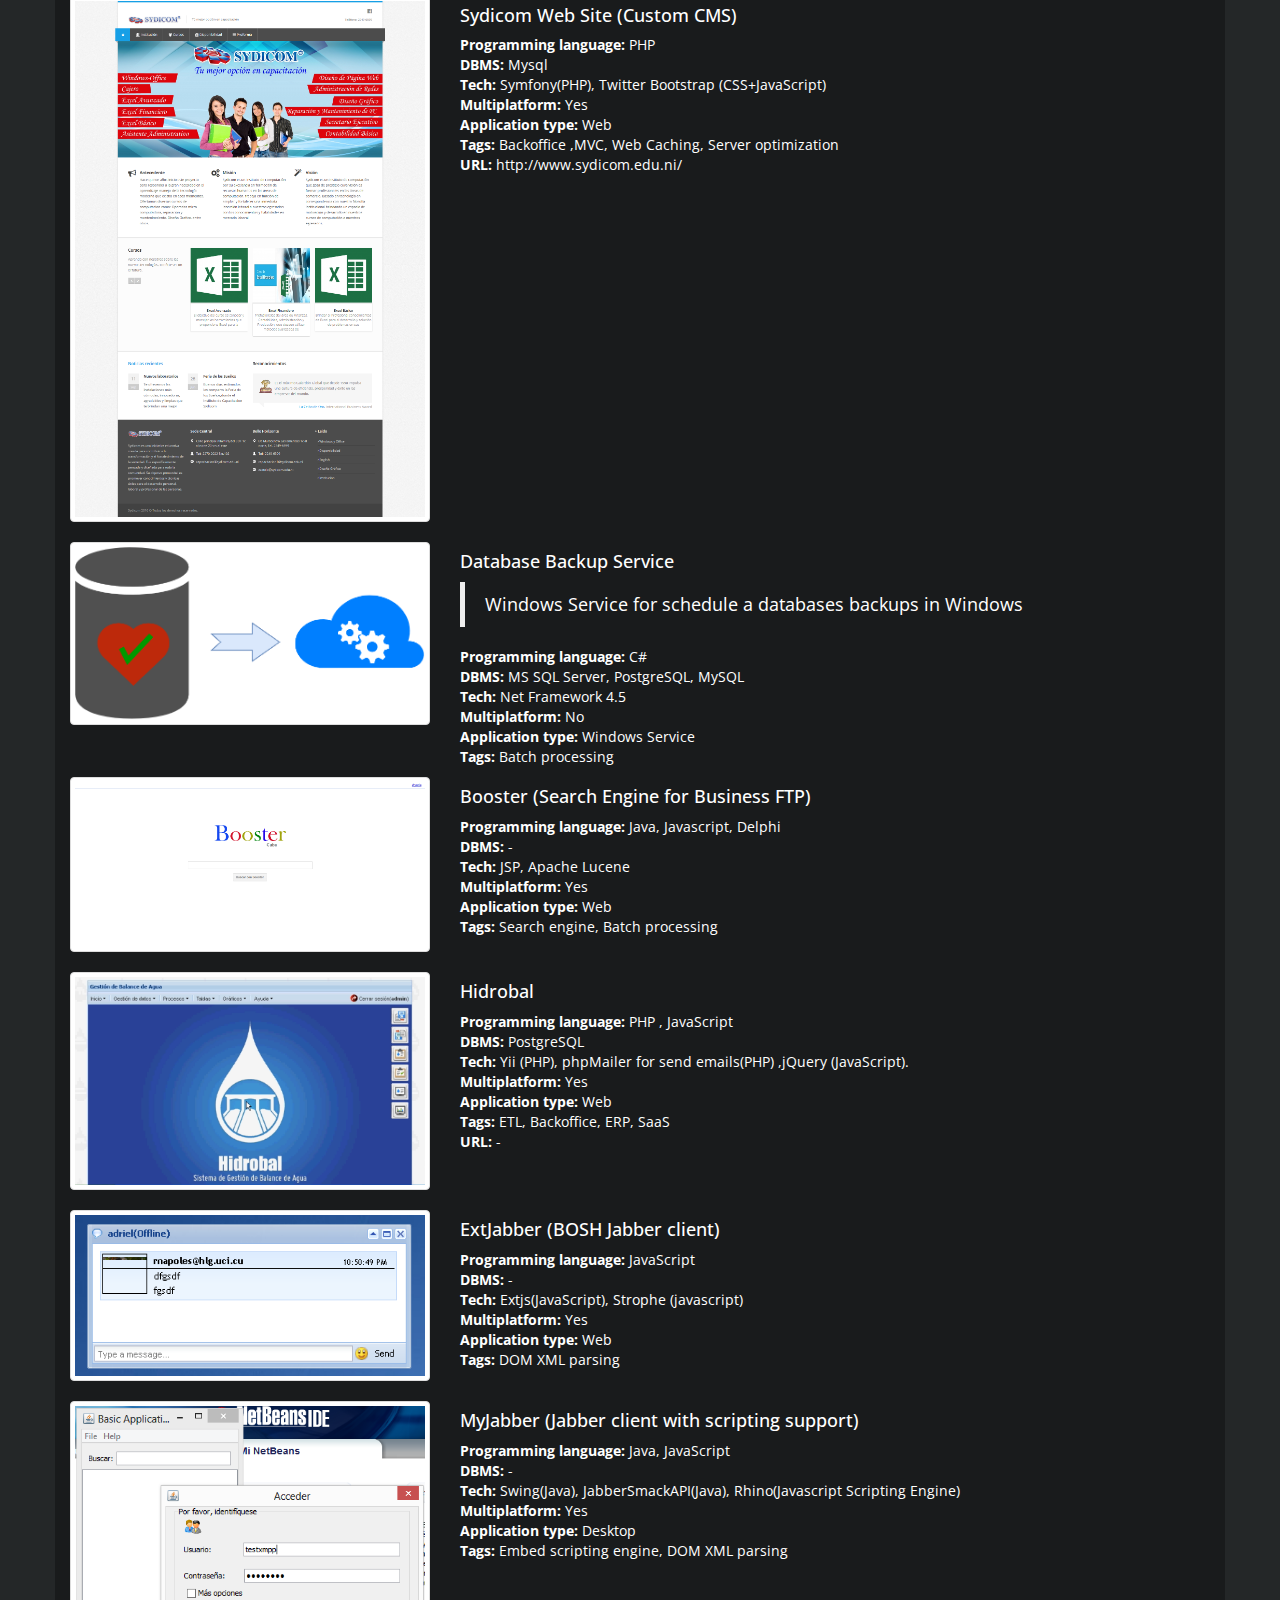
==== commit a98d351c: "added link to https://modelfirst.codegeniux.com/" ====
--- a/docs/index.html
+++ b/docs/index.html
@@ -615,7 +615,7 @@
             </div>
 
             <div class="col-sm-8 project-desc">
-                <h4>DB Modeler(Generate code for 29 SQL Dialects and 76 tech)</h4>
+                <h4>Model First(Generate code for 29 SQL Dialects and 76 tech)</h4>
                 <ul>
                     <li>
                         <b>Programming language:</b> PHP, JavaScript
@@ -631,6 +631,12 @@
                     </li>
                     <li>
                         <b>Application type:</b> Web
+                    </li>
+                    <li>
+                        <b>URL:</b> 
+                        <a href="https://modelfirst.codegeniux.com/" target="_blank">
+                          https://modelfirst.codegeniux.com/
+                        </a>
                     </li>
                     <li>
                         <b>Tags:</b> Low Code, IDE development, Code generation, OAuth, SaaS
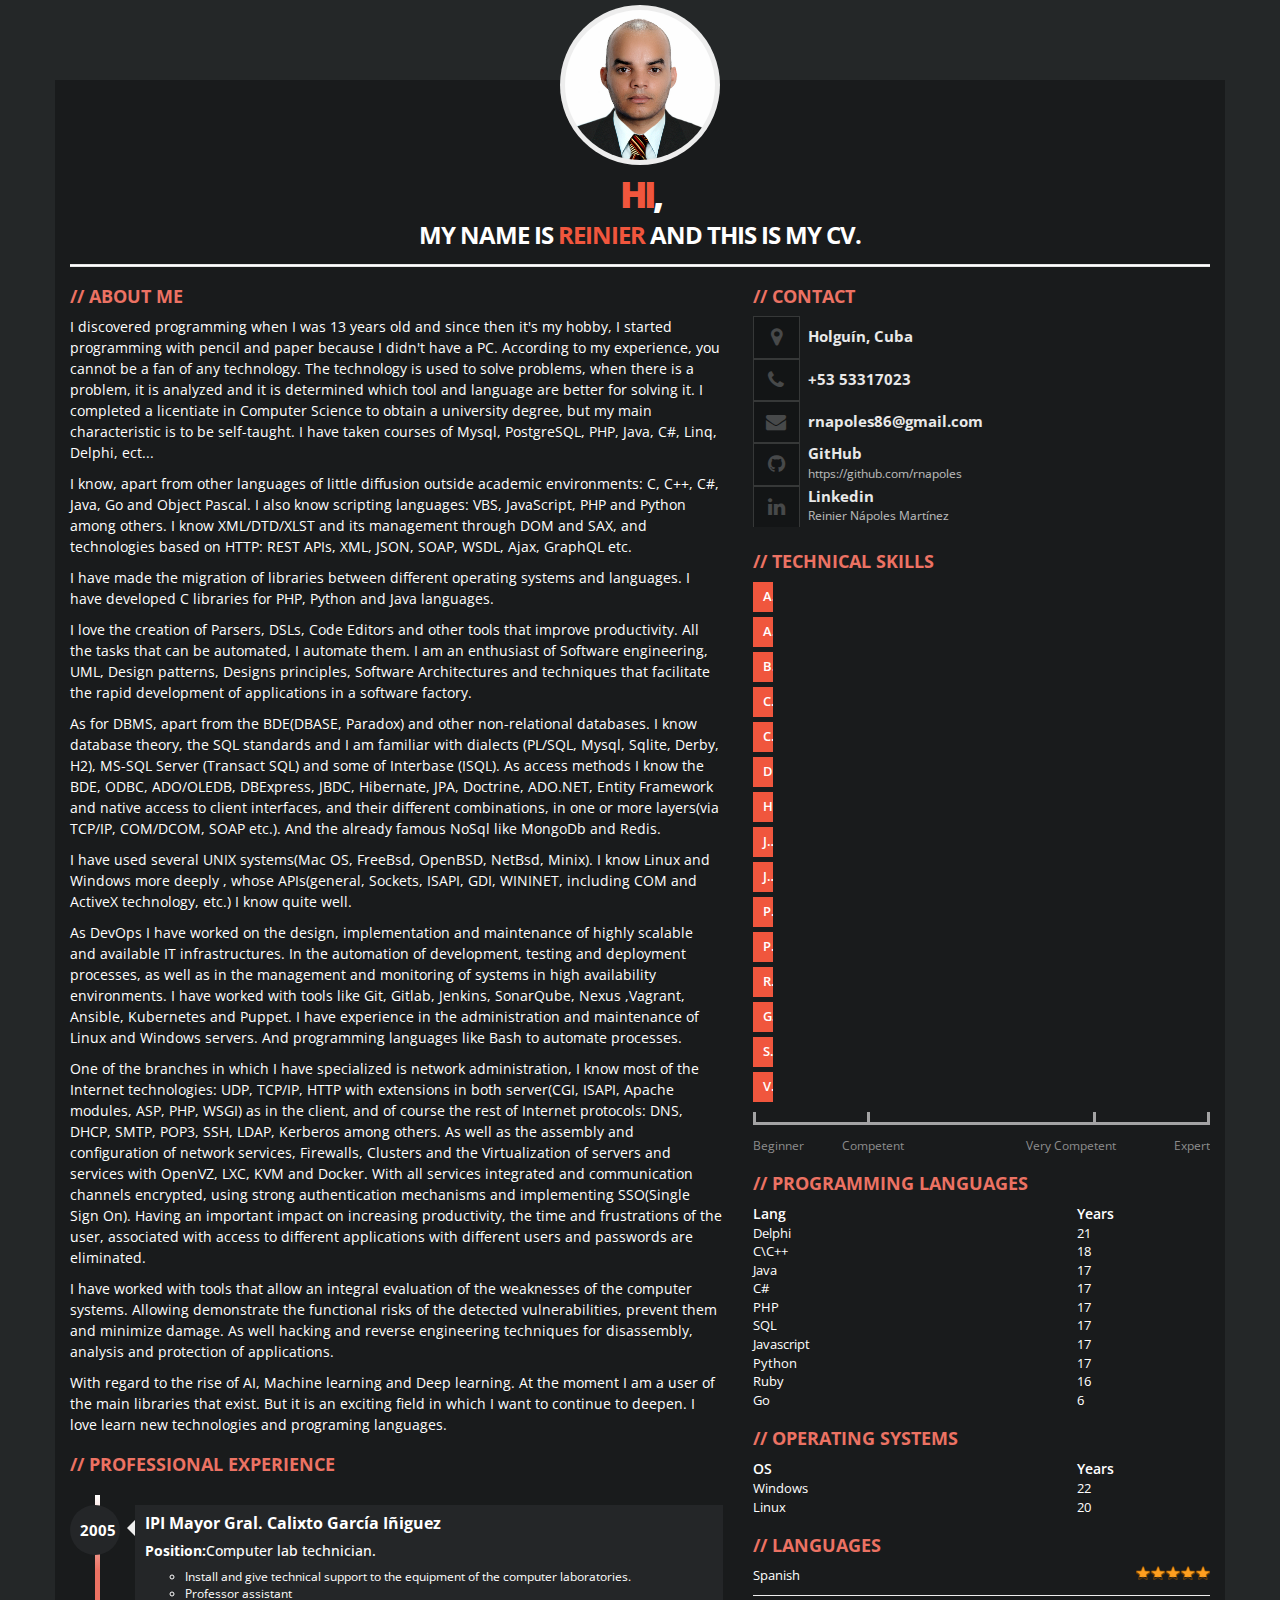
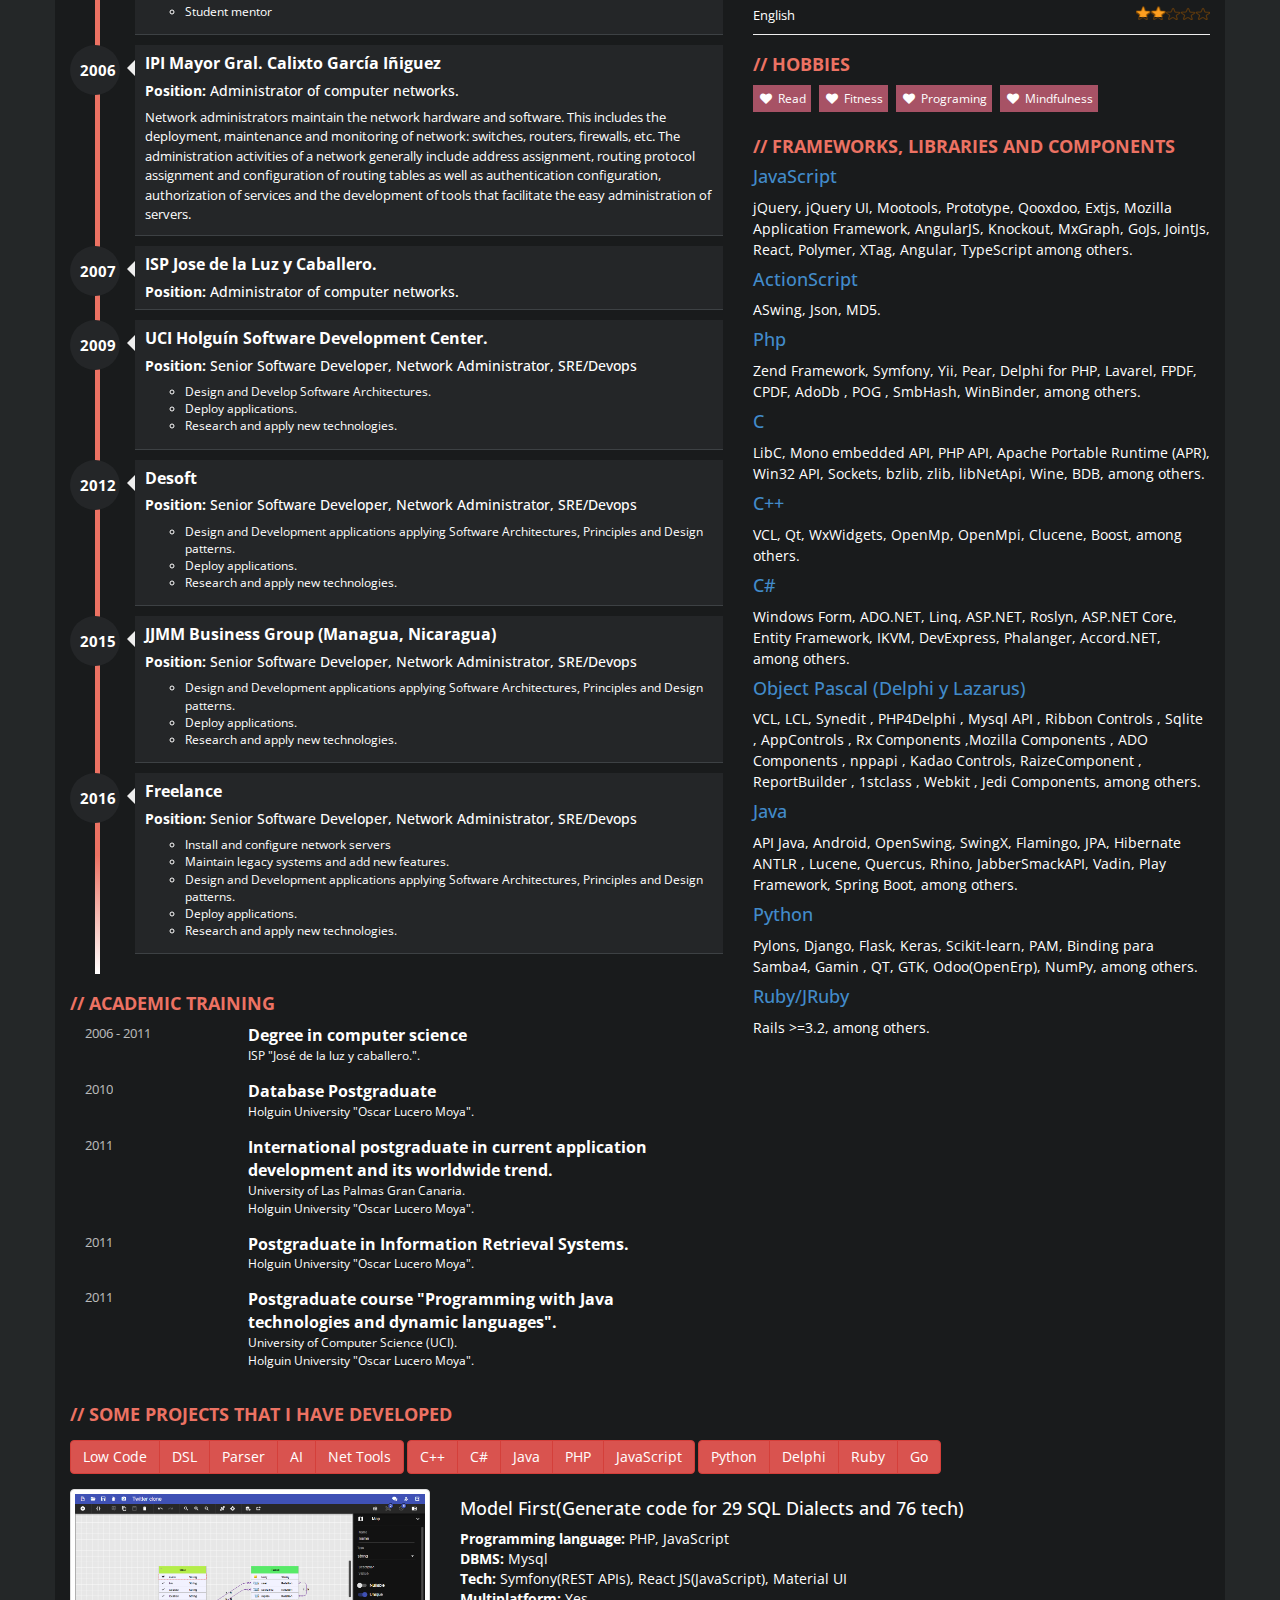
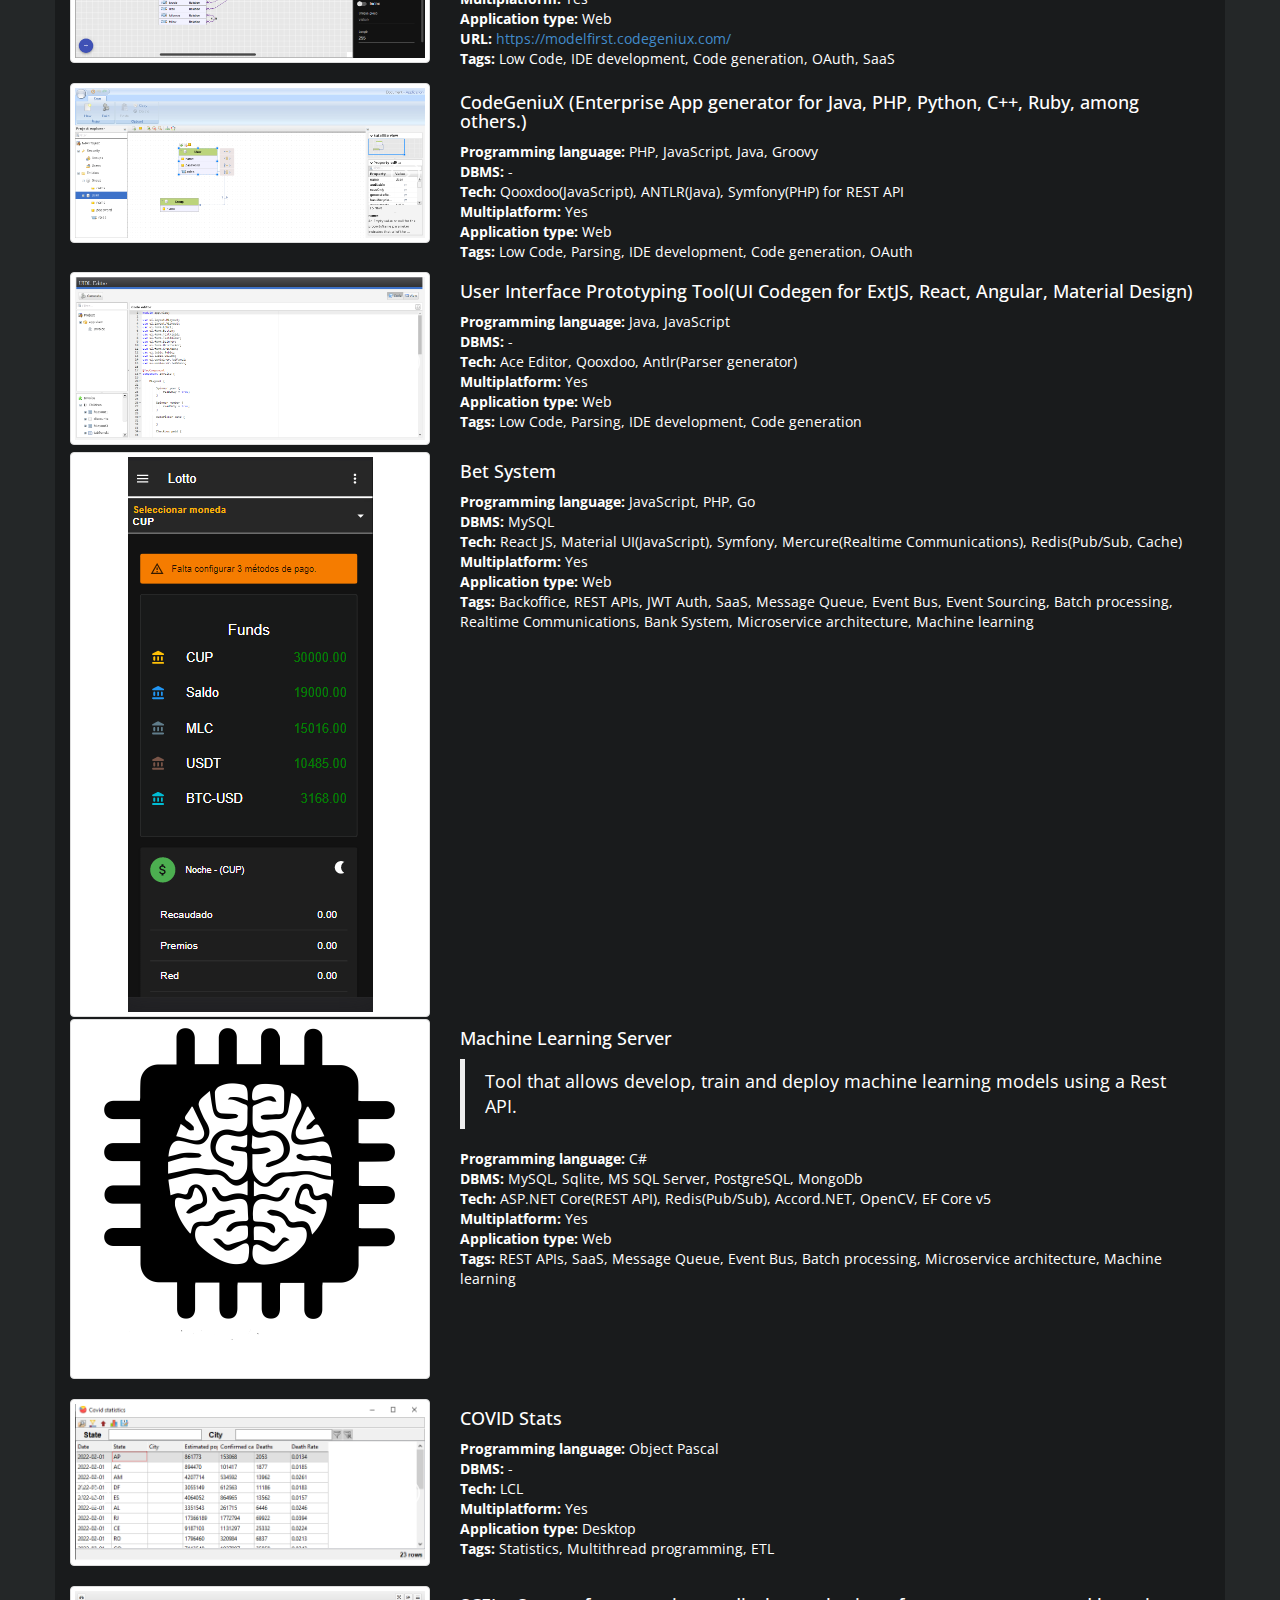
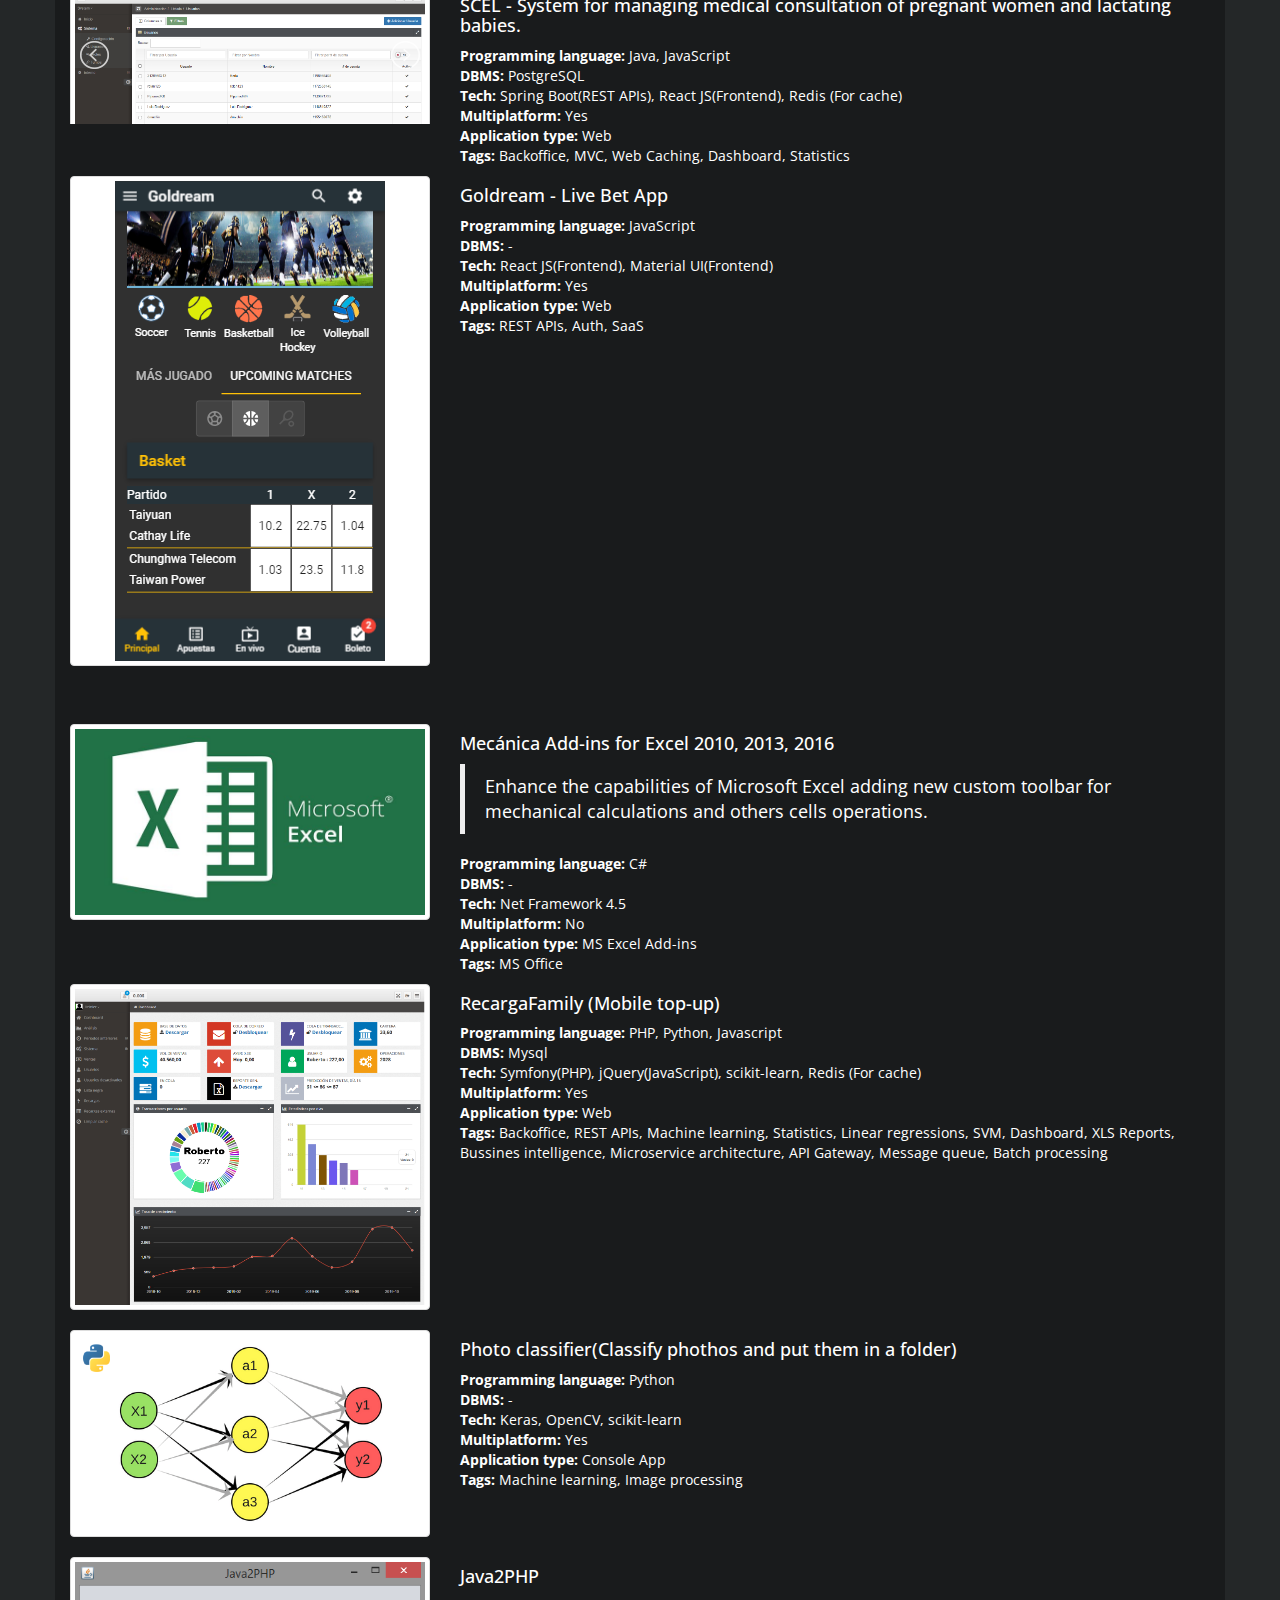
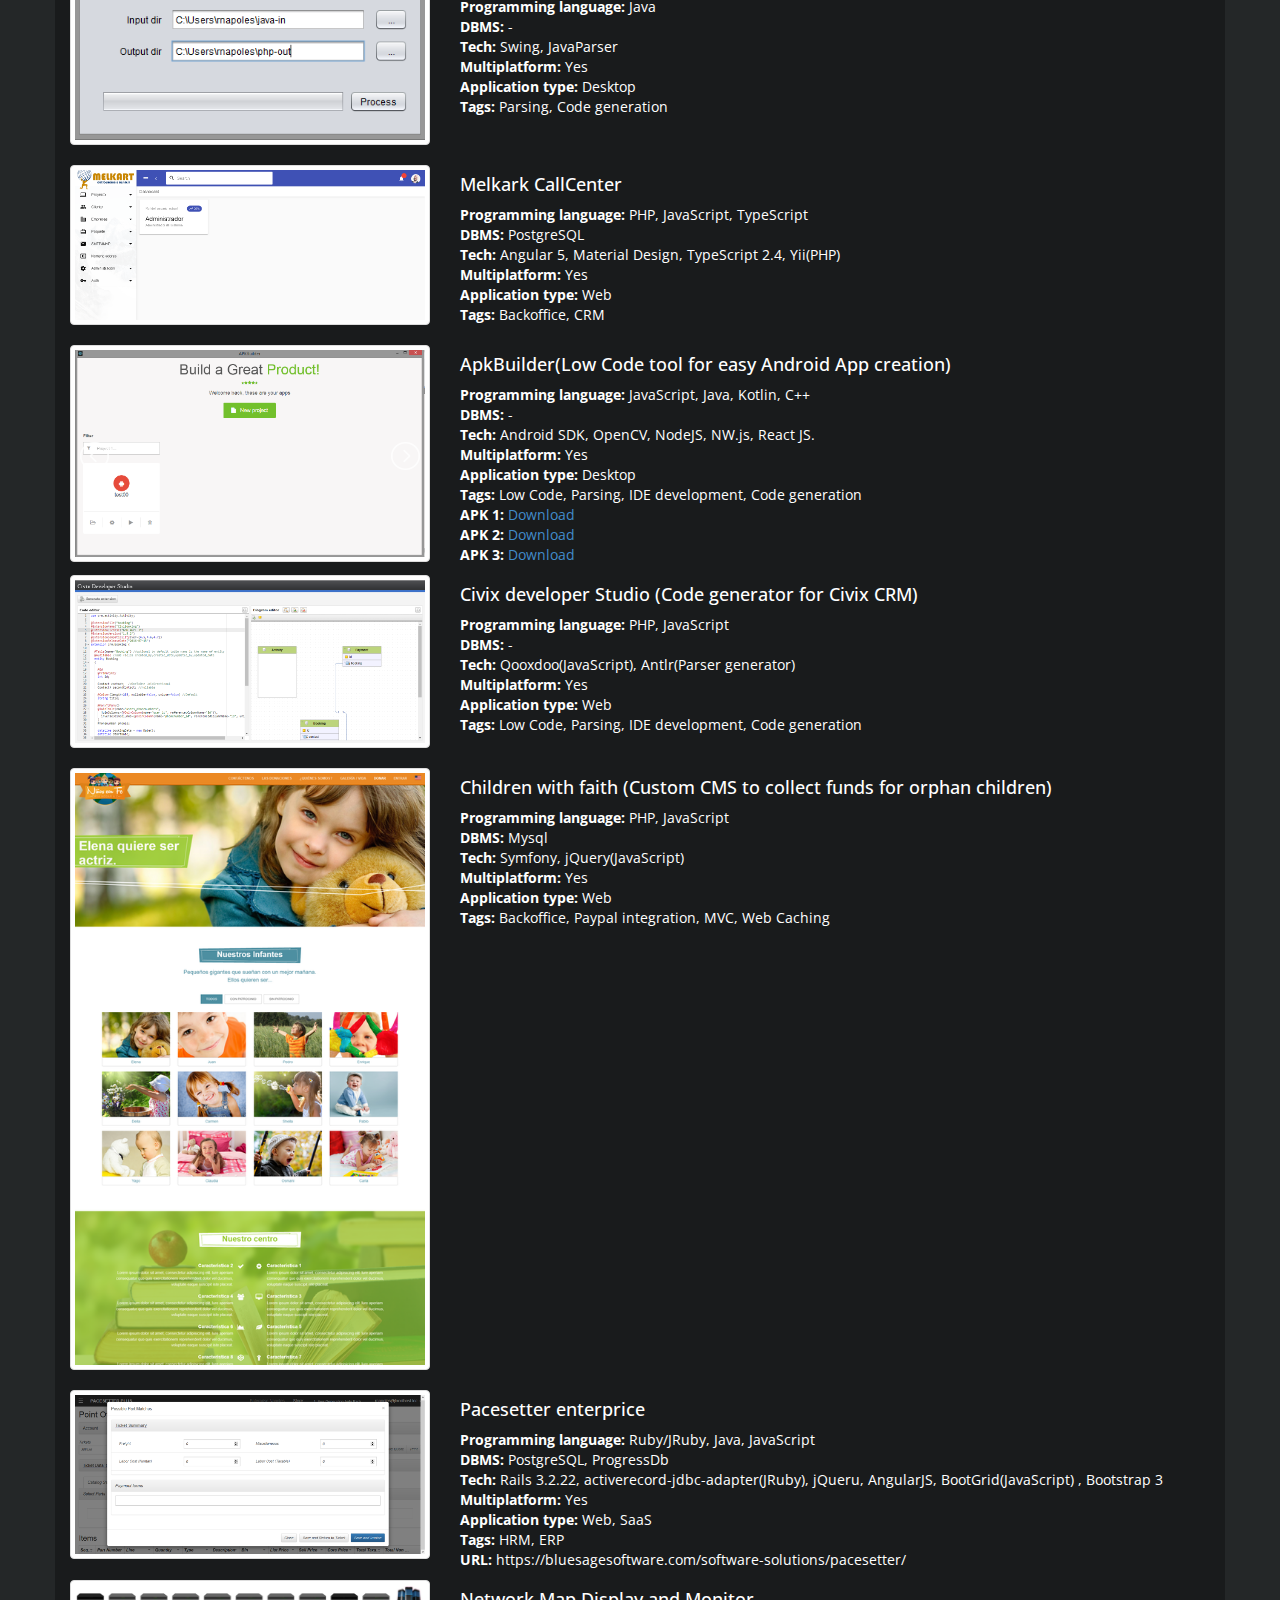
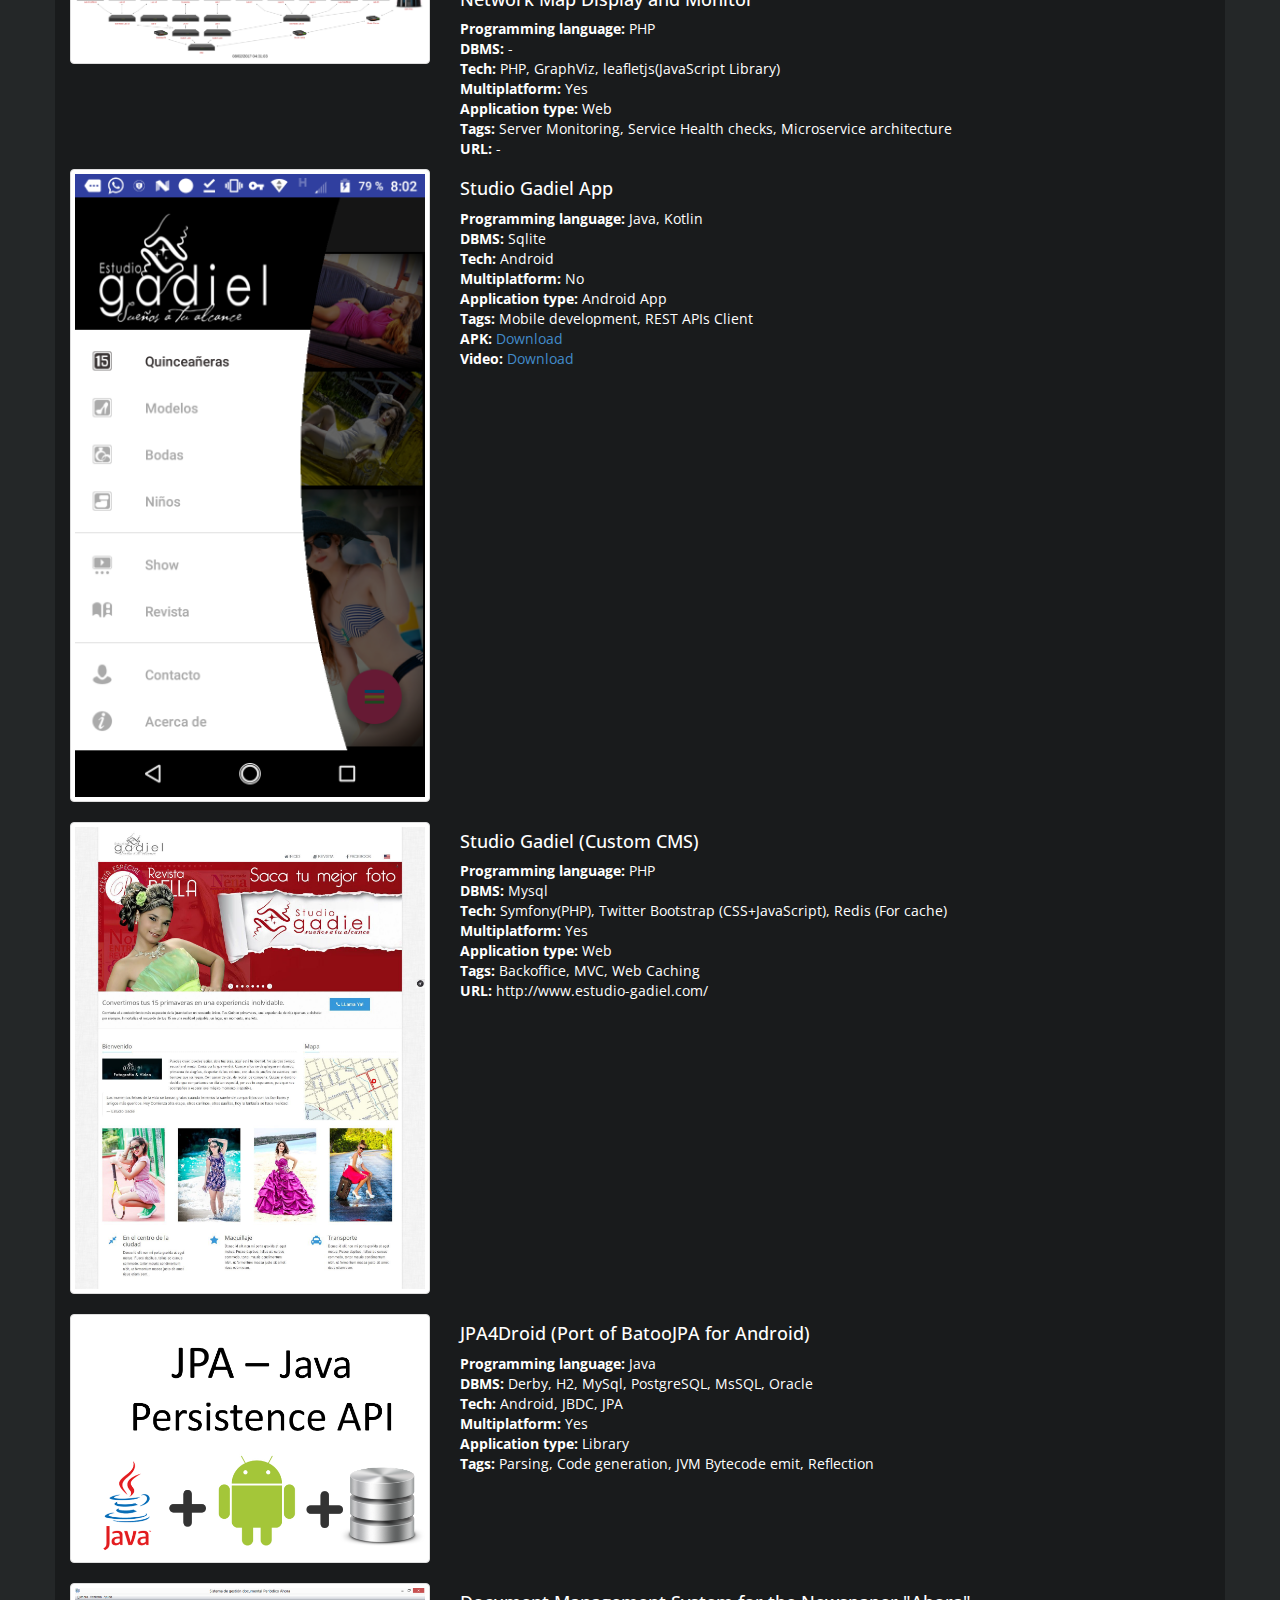
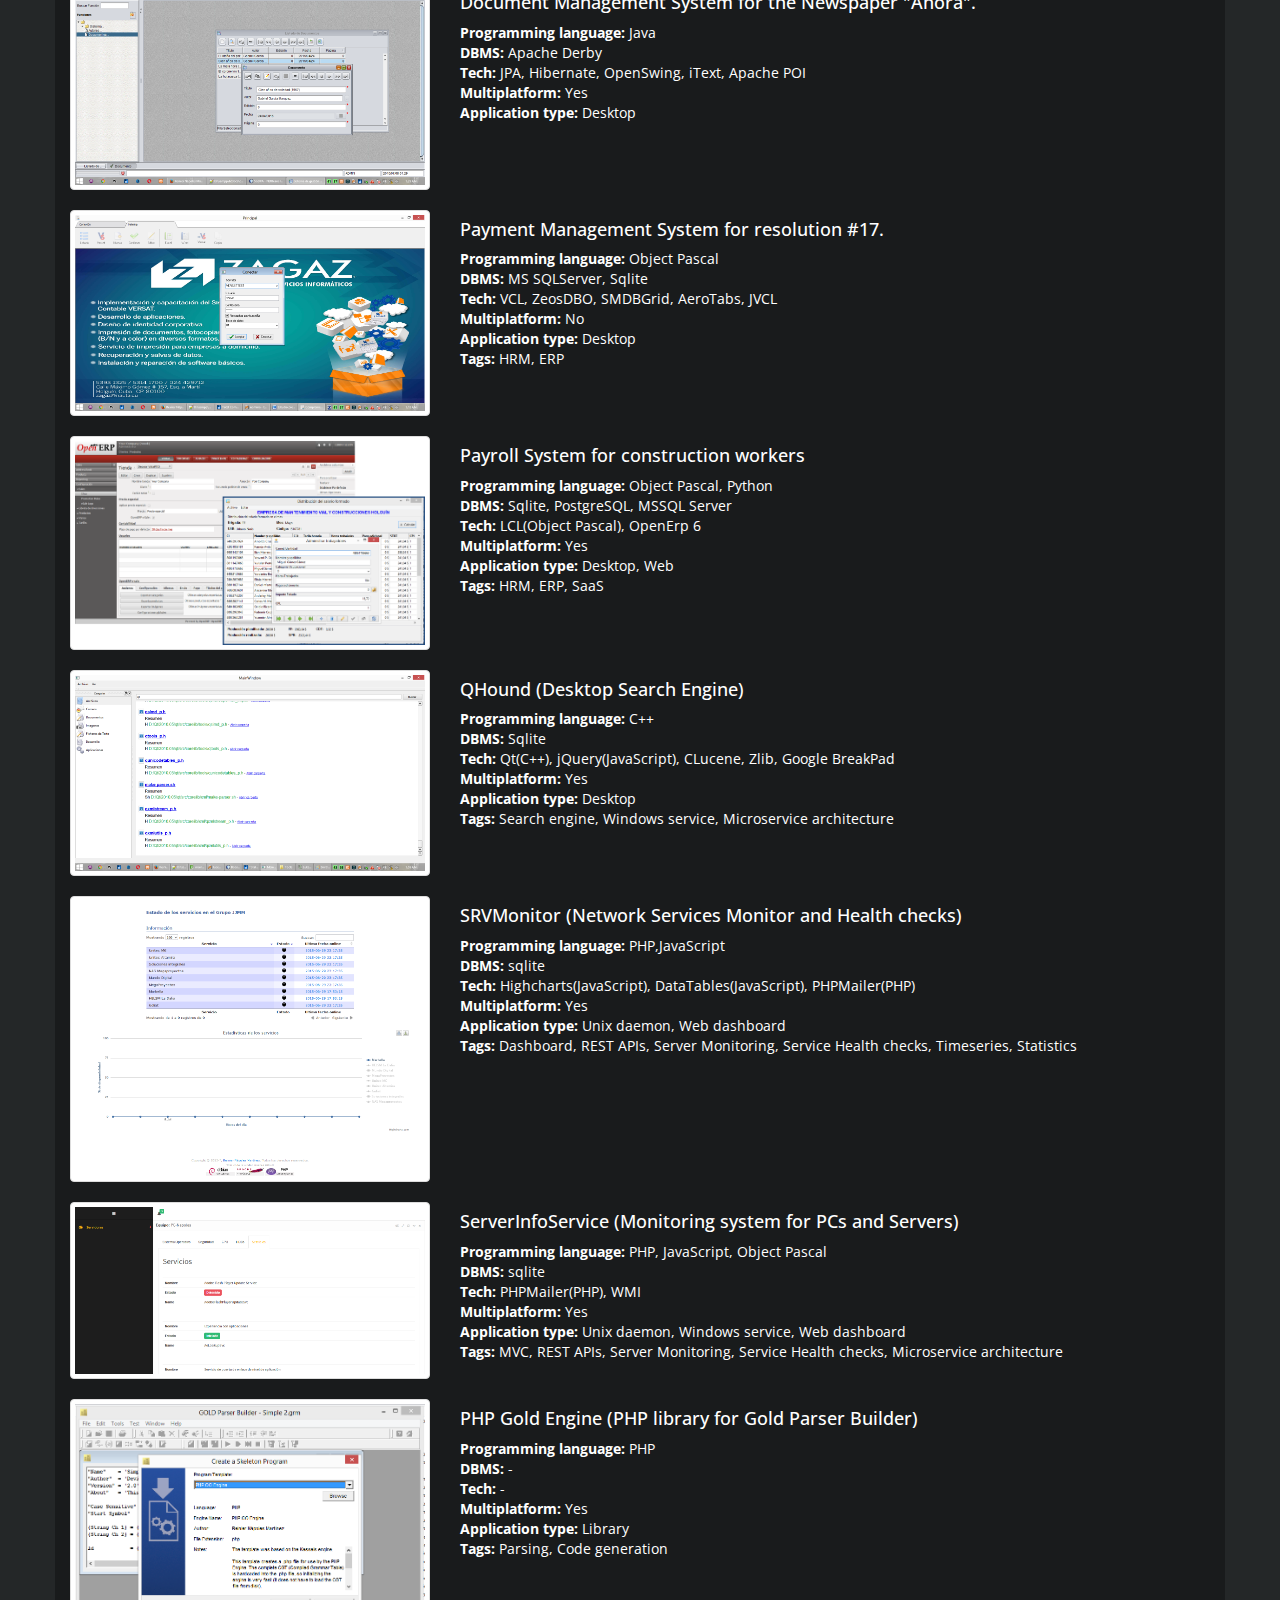
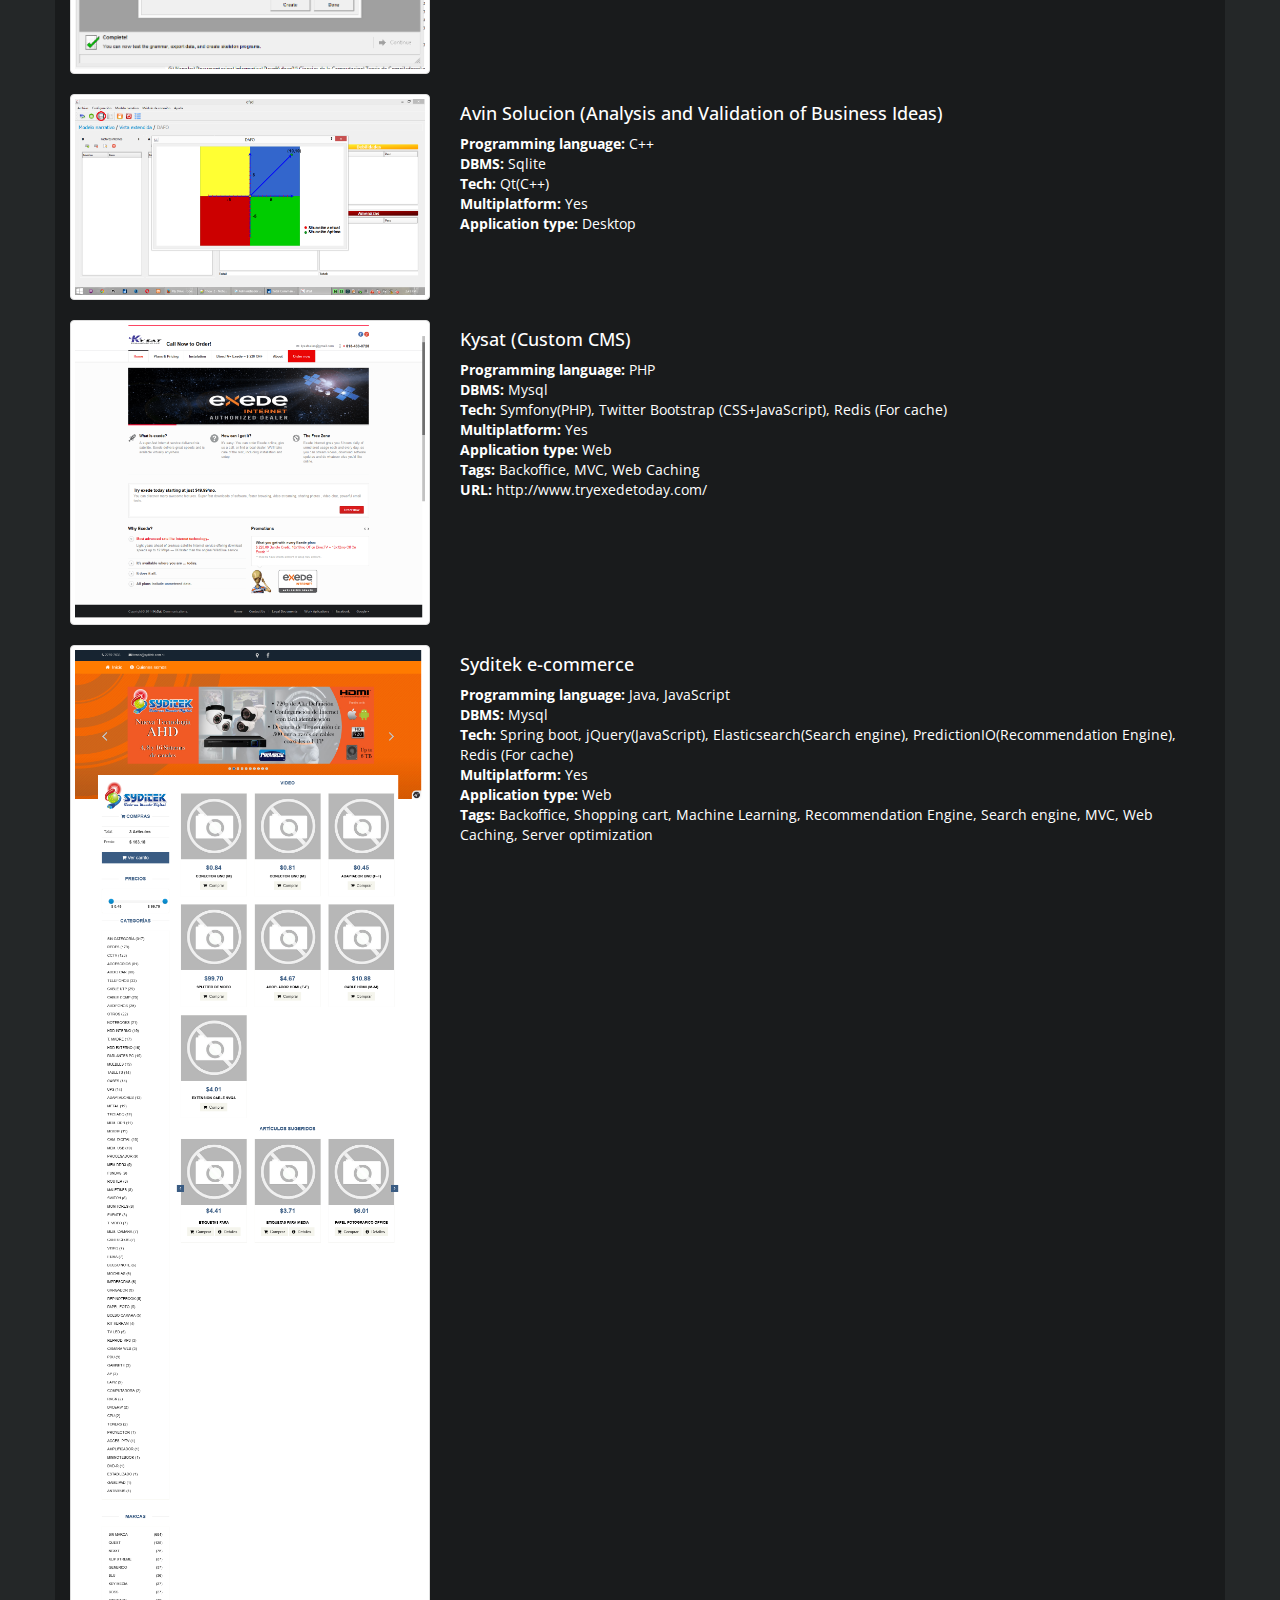
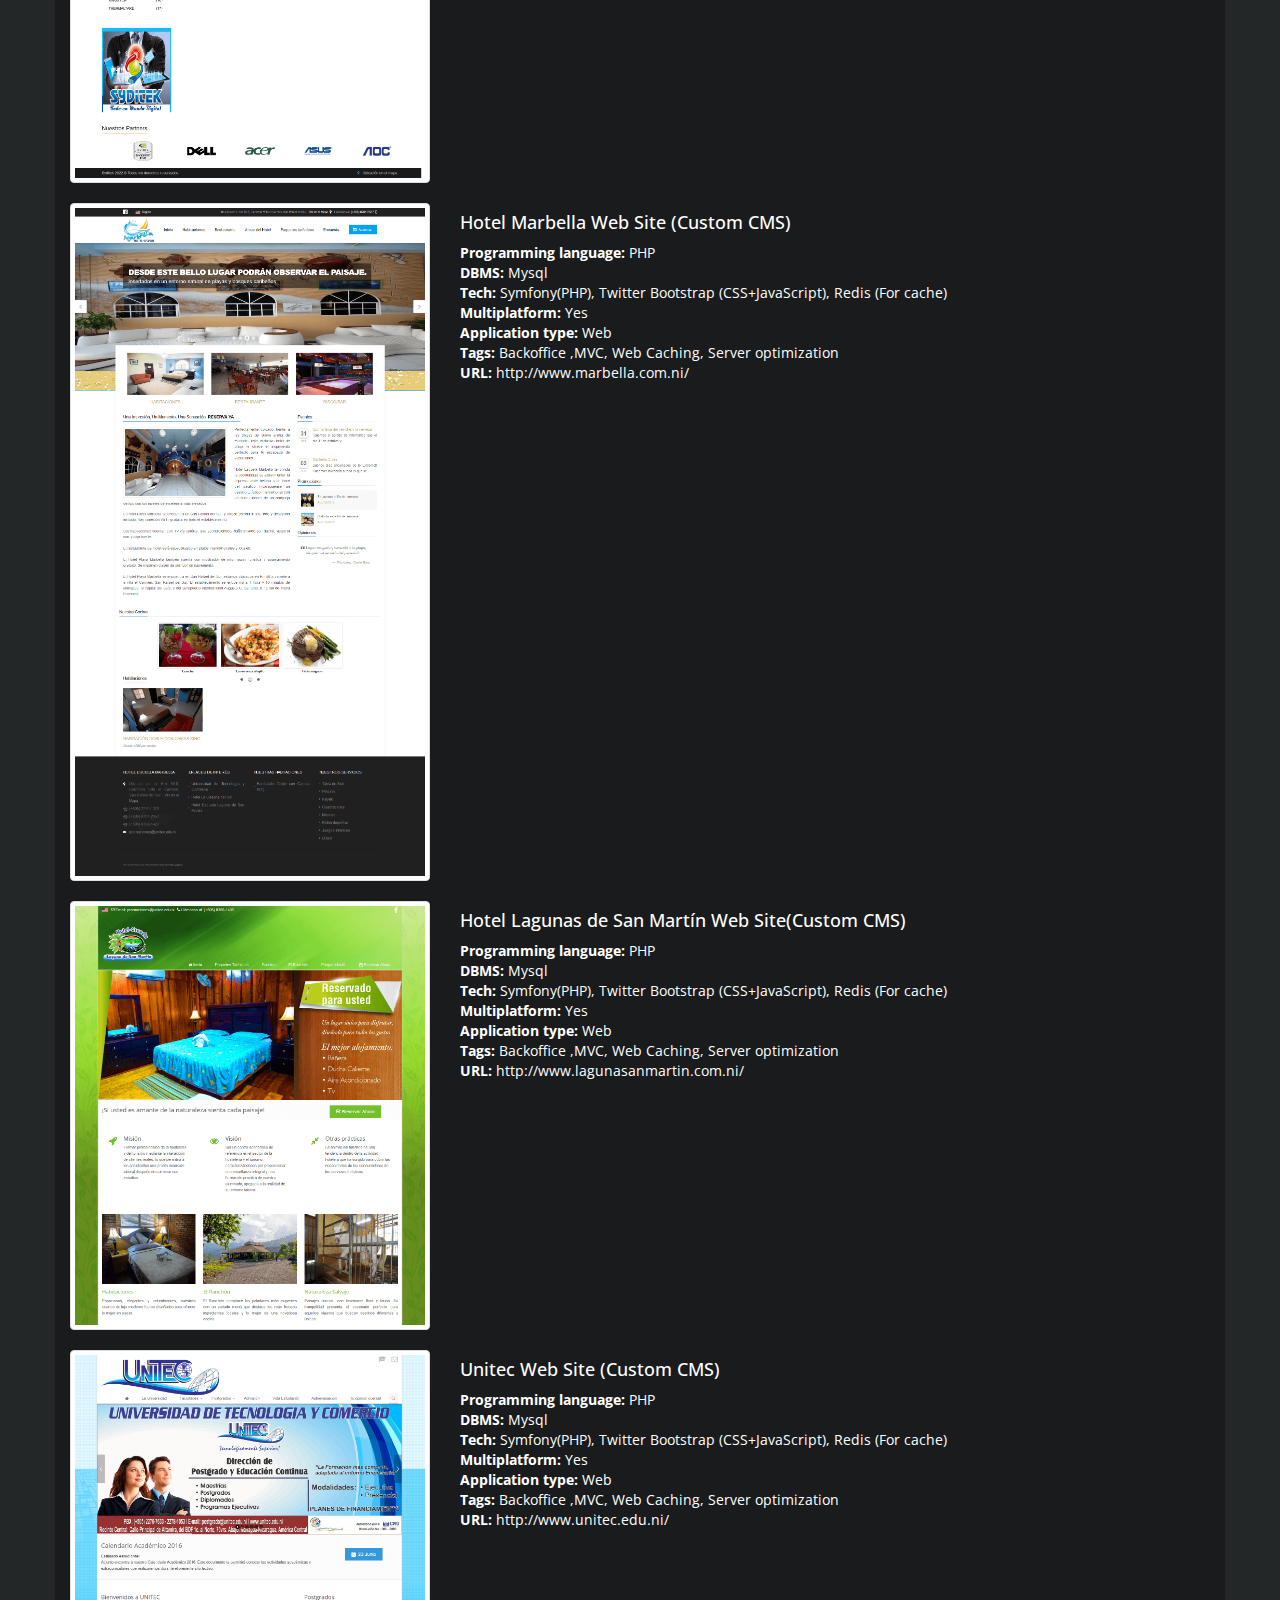
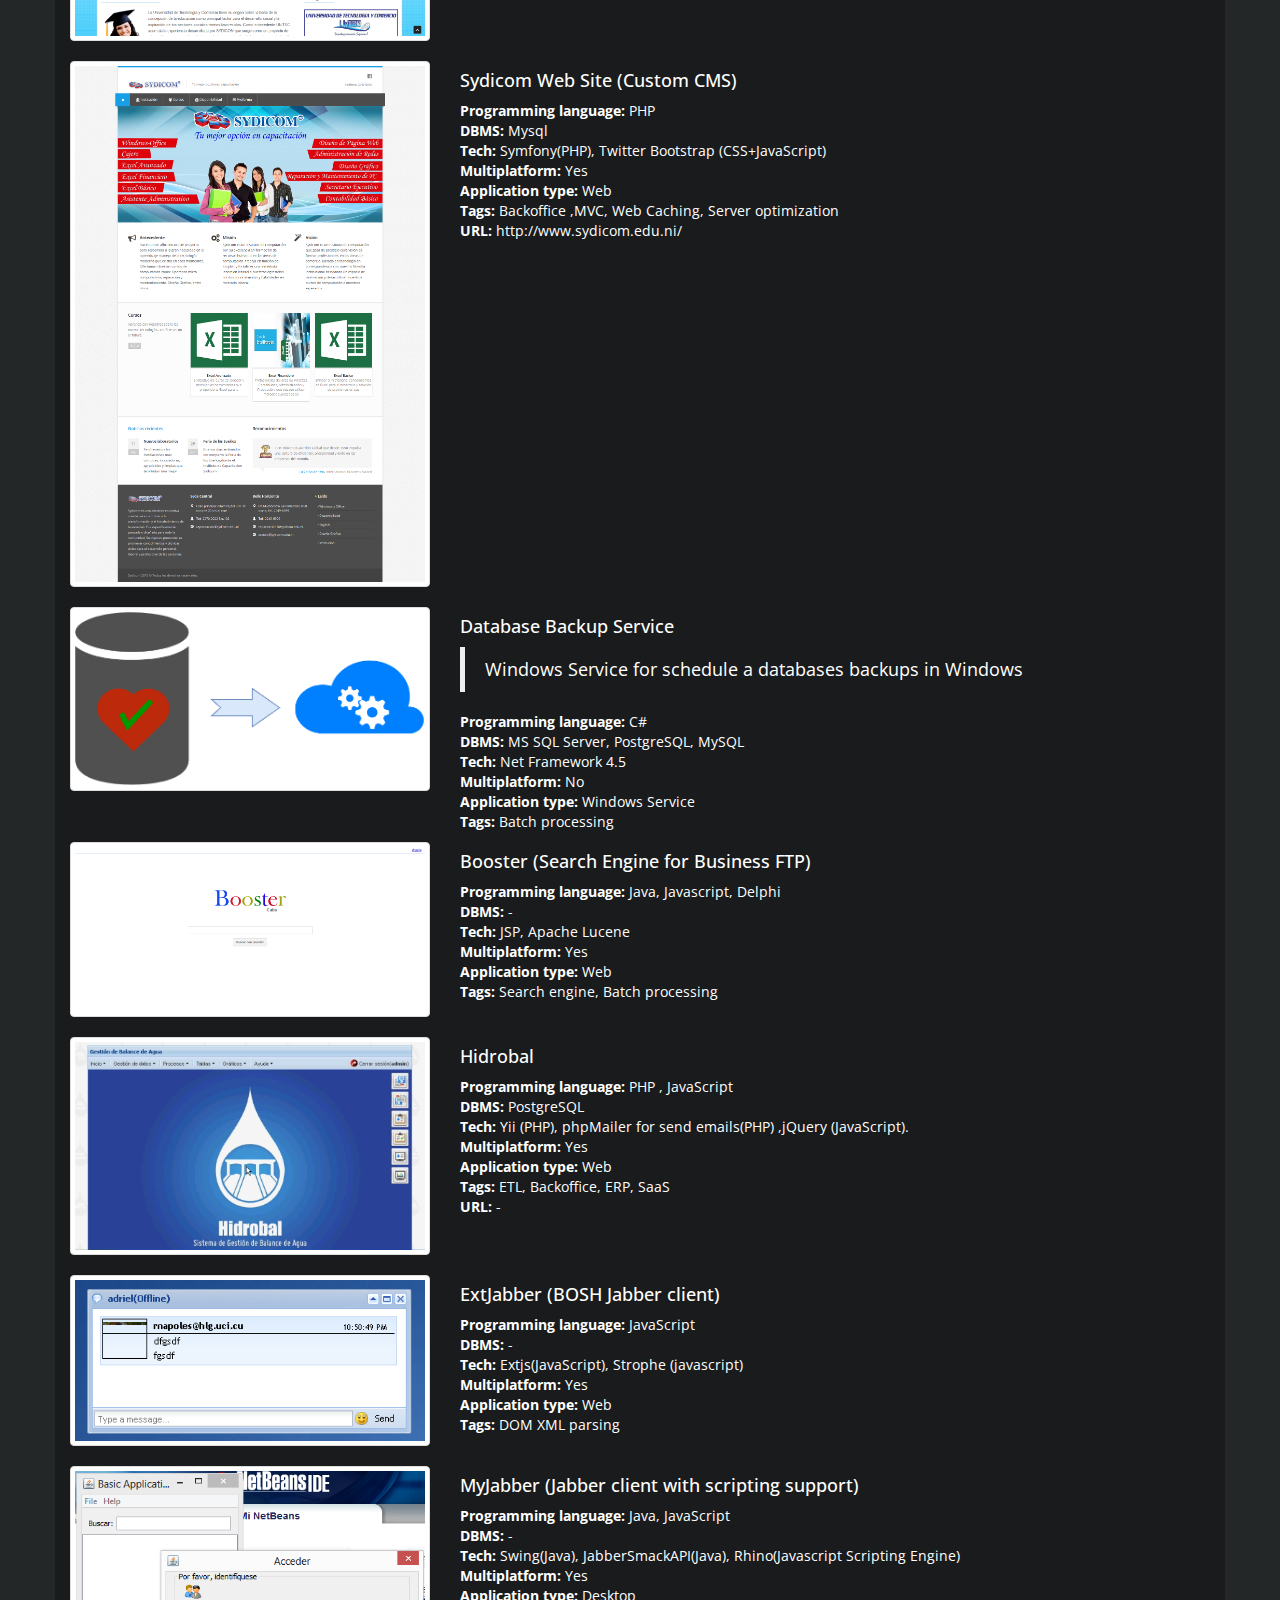
==== commit e518b6a3: "added more codegeniux images and update css" ====
--- a/docs/index.html
+++ b/docs/index.html
@@ -182,11 +182,11 @@
                       <li>
                           <div class="year pull-left">2009</div>
                           <div class="description pull-right">
-                              <h3>Holguín Software Development Center. </h3>
-                              <h5><b>Position:</b> Software Developer, Network Administrator, SRE/Devops</h5>
+                              <h3>UCI Holguín Software Development Center. </h3>
+                              <h5><b>Position:</b> Senior Software Developer, Network Administrator, SRE/Devops</h5>
                               <ul style="font-size: 12px">
                                 <li>
-                                  Develop new applications.
+                                  Design and Develop Software Architectures.
                                 </li>
                                 <li>
                                   Deploy applications.
@@ -208,7 +208,9 @@
                               <h5><b>Position:</b> Senior Software Developer, Network Administrator, SRE/Devops </h5>
                               <ul style="font-size: 12px">
                                 <li>
-                                  Develop new applications.
+                                  Design and Development applications applying 
+                                  Software Architectures, Principles and Design
+                                  patterns.
                                 </li>
                                 <li>
                                   Deploy applications.
@@ -230,7 +232,12 @@
                               <h5><b>Position:</b> Senior Software Developer, Network Administrator, SRE/Devops</h5>
                               <ul style="font-size: 12px">
                                 <li>
-                                  Develop new applications.
+                                  Design and Development applications applying 
+                                  Software Architectures, Principles and Design
+                                  patterns.
+                                </li>
+                                <li>
+                                  Deploy applications.
                                 </li>
                                 <li>
                                   Research and apply new technologies.
@@ -255,7 +262,9 @@
                                   Maintain legacy systems and add new features.
                                 </li>
                                 <li>
-                                  Develop new applications.
+                                  Design and Development applications applying 
+                                  Software Architectures, Principles and Design
+                                  patterns.
                                 </li>
                                 <li>
                                   Deploy applications.
@@ -652,7 +661,7 @@
 
             <div class="col-sm-4">
                 <div class="">
-                    <ul class="image-gallery gallery list-unstyled cS-hidden">
+                    <ul class="image-gallery gallery list-unstyled cs-hidden">
 
                         <li data-thumb="img/projects/codegeniux-1.png"> 
                             <a class="thumbnail fancybox" rel="gallery-1" href="img/projects/codegeniux-1.png">
@@ -665,6 +674,24 @@
                                 <img alt="CodeGeniuX" src="img/projects/codegeniux-2.png" class="media-object" data-holder-rendered="true">
                             </a>
                         </li>
+                        
+                        <li data-thumb="img/projects/codegeniux-3.png"> 
+                            <a class="thumbnail fancybox" rel="gallery-1" href="img/projects/codegeniux-3.png">
+                                <img alt="CodeGeniuX" src="img/projects/codegeniux-3.png" class="media-object" data-holder-rendered="true">
+                            </a>
+                        </li>
+                        
+                        <li data-thumb="img/projects/codegeniux-4.png"> 
+                            <a class="thumbnail fancybox" rel="gallery-1" href="img/projects/codegeniux-4.png">
+                                <img alt="CodeGeniuX" src="img/projects/codegeniux-4.png" class="media-object" data-holder-rendered="true">
+                            </a>
+                        </li>
+                        
+                        <li data-thumb="img/projects/codegeniux-5.png"> 
+                            <a class="thumbnail fancybox" rel="gallery-1" href="img/projects/codegeniux-5.png">
+                                <img alt="CodeGeniuX" src="img/projects/codegeniux-5.png" class="media-object" data-holder-rendered="true">
+                            </a>
+                        </li>
 
                     </ul>
             
@@ -704,7 +731,7 @@
             <div class="col-sm-4">
 
                 <div class="">
-                    <ul class="image-gallery gallery list-unstyled cS-hidden">
+                    <ul class="image-gallery gallery list-unstyled cs-hidden">
 
                         <li data-thumb="img/projects/uidl-0.png"> 
                             <a class="thumbnail fancybox" rel="gallery-1" href="img/projects/uidl-0.png">
@@ -757,7 +784,7 @@
             <div class="col-sm-4">
 
                 <div class="">
-                    <ul class="image-gallery gallery list-unstyled cS-hidden">
+                    <ul class="image-gallery gallery list-unstyled cs-hidden">
 
                         <li data-thumb="img/projects/lotto-01.png"> 
                             <a class="thumbnail fancybox" rel="gallery-1" href="img/projects/lotto-01.png">
@@ -828,7 +855,7 @@
             <div class="col-sm-4">
 
                 <div class="">
-                    <ul class="image-gallery gallery list-unstyled cS-hidden">
+                    <ul class="image-gallery gallery list-unstyled cs-hidden">
 
                         <li data-thumb="img/projects/ml-server-01.png"> 
                             <a class="thumbnail fancybox" rel="gallery-1" href="img/projects/ml-server-01.png">
@@ -883,7 +910,7 @@
             <div class="col-sm-4">
 
                 <div class="">
-                    <ul class="image-gallery gallery list-unstyled cS-hidden">
+                    <ul class="image-gallery gallery list-unstyled cs-hidden">
 
                         <li data-thumb="img/projects/covid-stasts-1.png"> 
                             <a class="thumbnail fancybox" rel="gallery-1" href="img/projects/covid-stasts-1.png">
@@ -935,7 +962,7 @@
 
             <div class="col-sm-4">
                 <div class="">
-                    <ul class="image-gallery gallery list-unstyled cS-hidden">
+                    <ul class="image-gallery gallery list-unstyled cs-hidden">
 
                         <li data-thumb="img/projects/scel-1.png"> 
                             <a class="thumbnail fancybox" rel="gallery-1" href="img/projects/scel-1.png">
@@ -989,7 +1016,7 @@
             <div class="col-sm-4">
 
                 <div class="">
-                    <ul class="image-gallery gallery list-unstyled cS-hidden">
+                    <ul class="image-gallery gallery list-unstyled cs-hidden">
 
                         <li data-thumb="img/projects/goldream-01.png"> 
                             <a class="thumbnail fancybox" rel="gallery-1" href="img/projects/goldream-01.png">
@@ -1042,7 +1069,7 @@
             <div class="col-sm-4">
 
                 <div class="">
-                    <ul class="image-gallery gallery list-unstyled cS-hidden">
+                    <ul class="image-gallery gallery list-unstyled cs-hidden">
 
                         <li data-thumb="img/projects/mecanica-add-ins-01.jpg"> 
                             <a class="thumbnail fancybox" rel="gallery-1" href="img/projects/mecanica-add-ins-01.jpg">
@@ -1243,7 +1270,7 @@
             <div class="col-sm-4">
 
                 <div class="">
-                    <ul class="image-gallery gallery list-unstyled cS-hidden">
+                    <ul class="image-gallery gallery list-unstyled cs-hidden">
 
                         <li data-thumb="img/projects/apk-builder-01.png"> 
                             <a class="thumbnail fancybox" rel="gallery-1" href="img/projects/apk-builder-01.png">
@@ -2088,7 +2115,7 @@
             <div class="col-sm-4">
 
                 <div class="">
-                    <ul class="image-gallery gallery list-unstyled cS-hidden">
+                    <ul class="image-gallery gallery list-unstyled cs-hidden">
 
                         <li data-thumb="img/projects/db-backup-service-01.png"> 
                             <a class="thumbnail fancybox" rel="gallery-1" href="img/projects/db-backup-service-01.png">
--- a/docs/css/lightslider.css
+++ b/docs/css/lightslider.css
@@ -177,7 +177,7 @@
 .lSAction > a.disabled {
     pointer-events: none;
 }
-.cS-hidden {
+.cs-hidden {
     height: 1px;
     opacity: 0;
     filter: alpha(opacity=0);
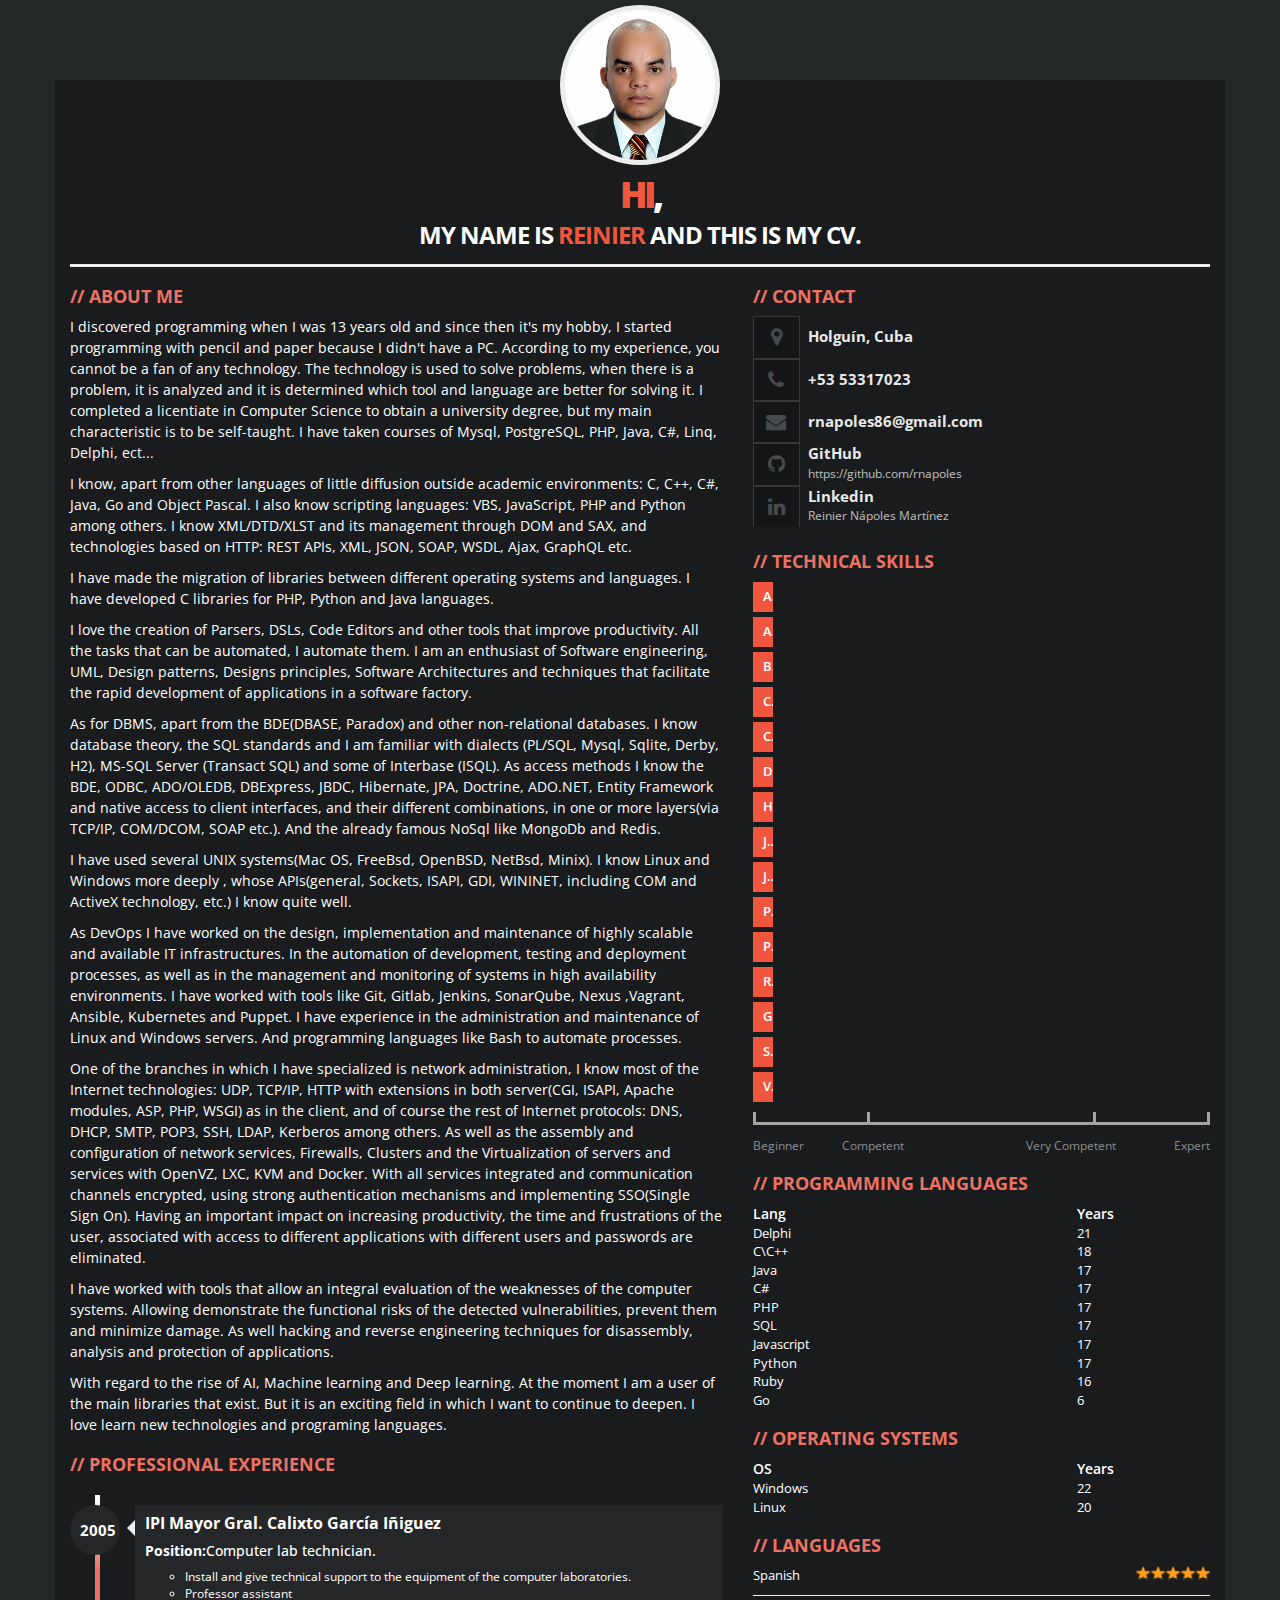
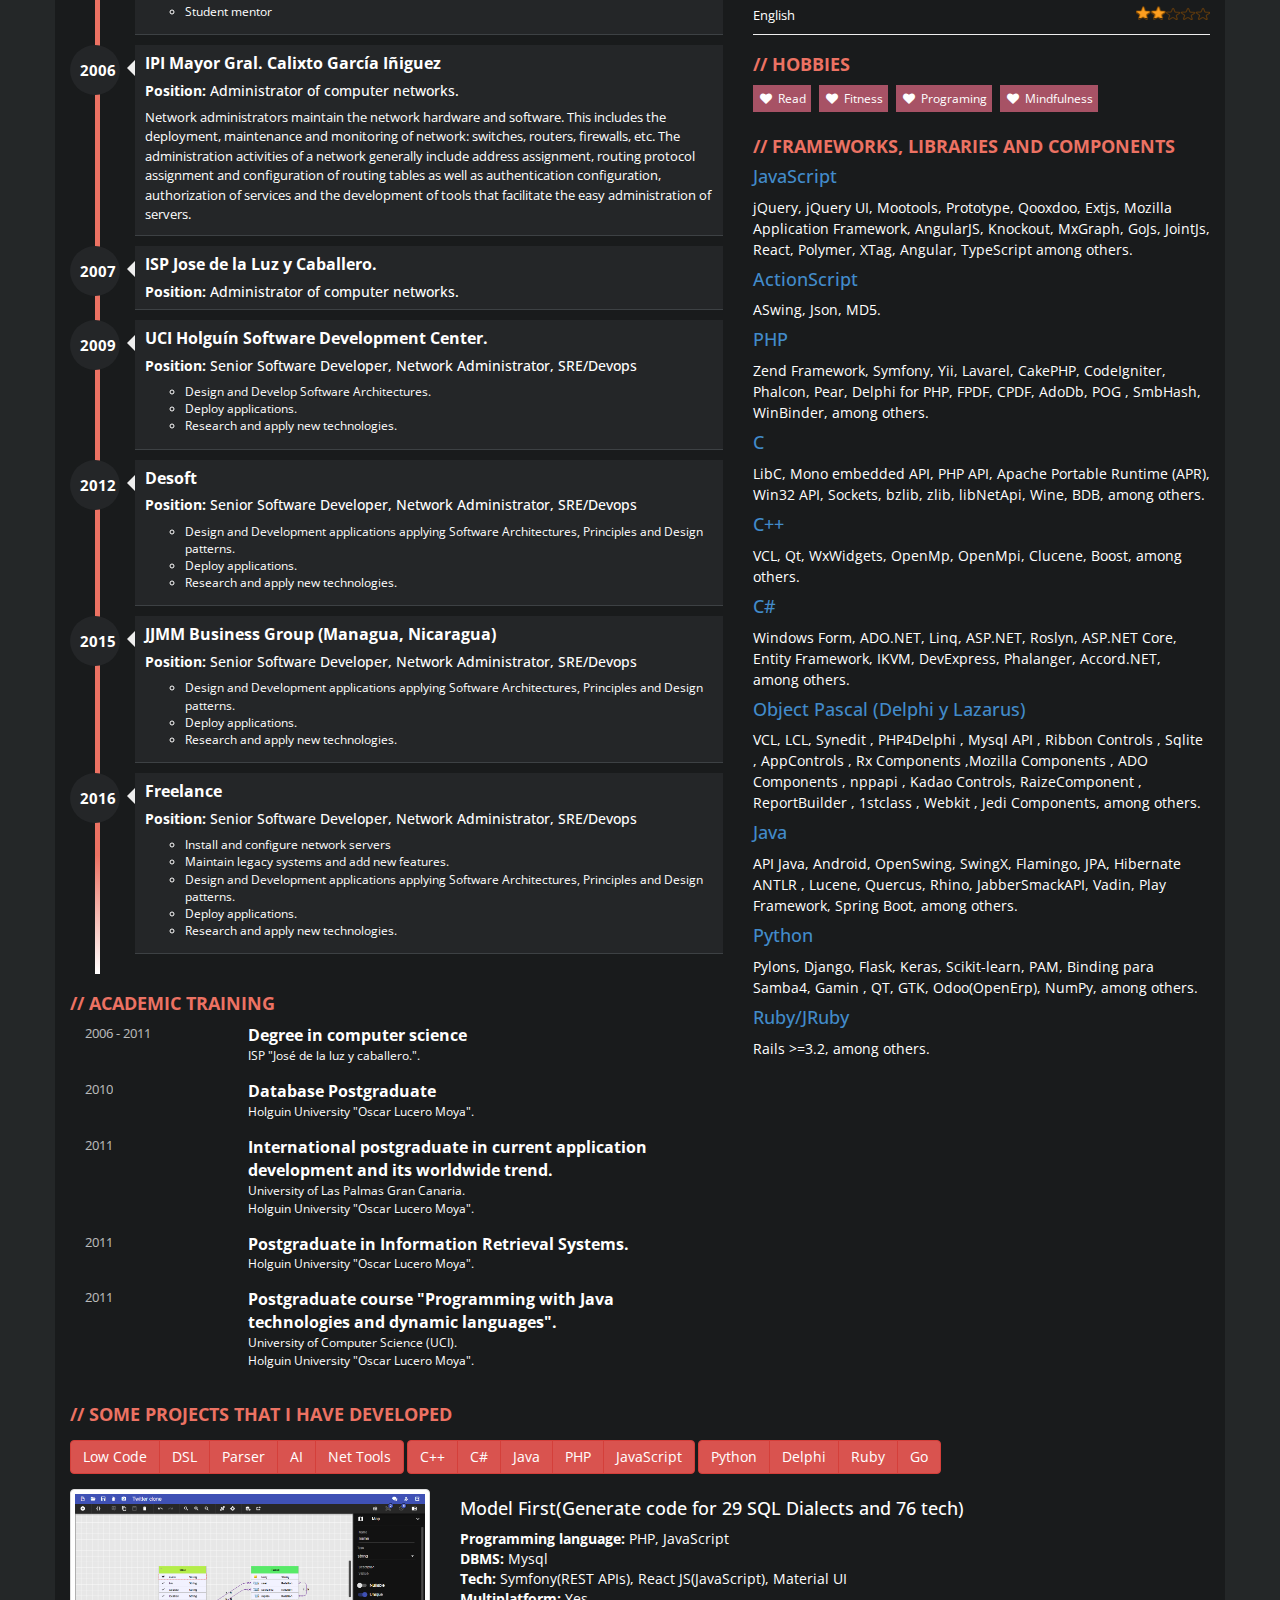
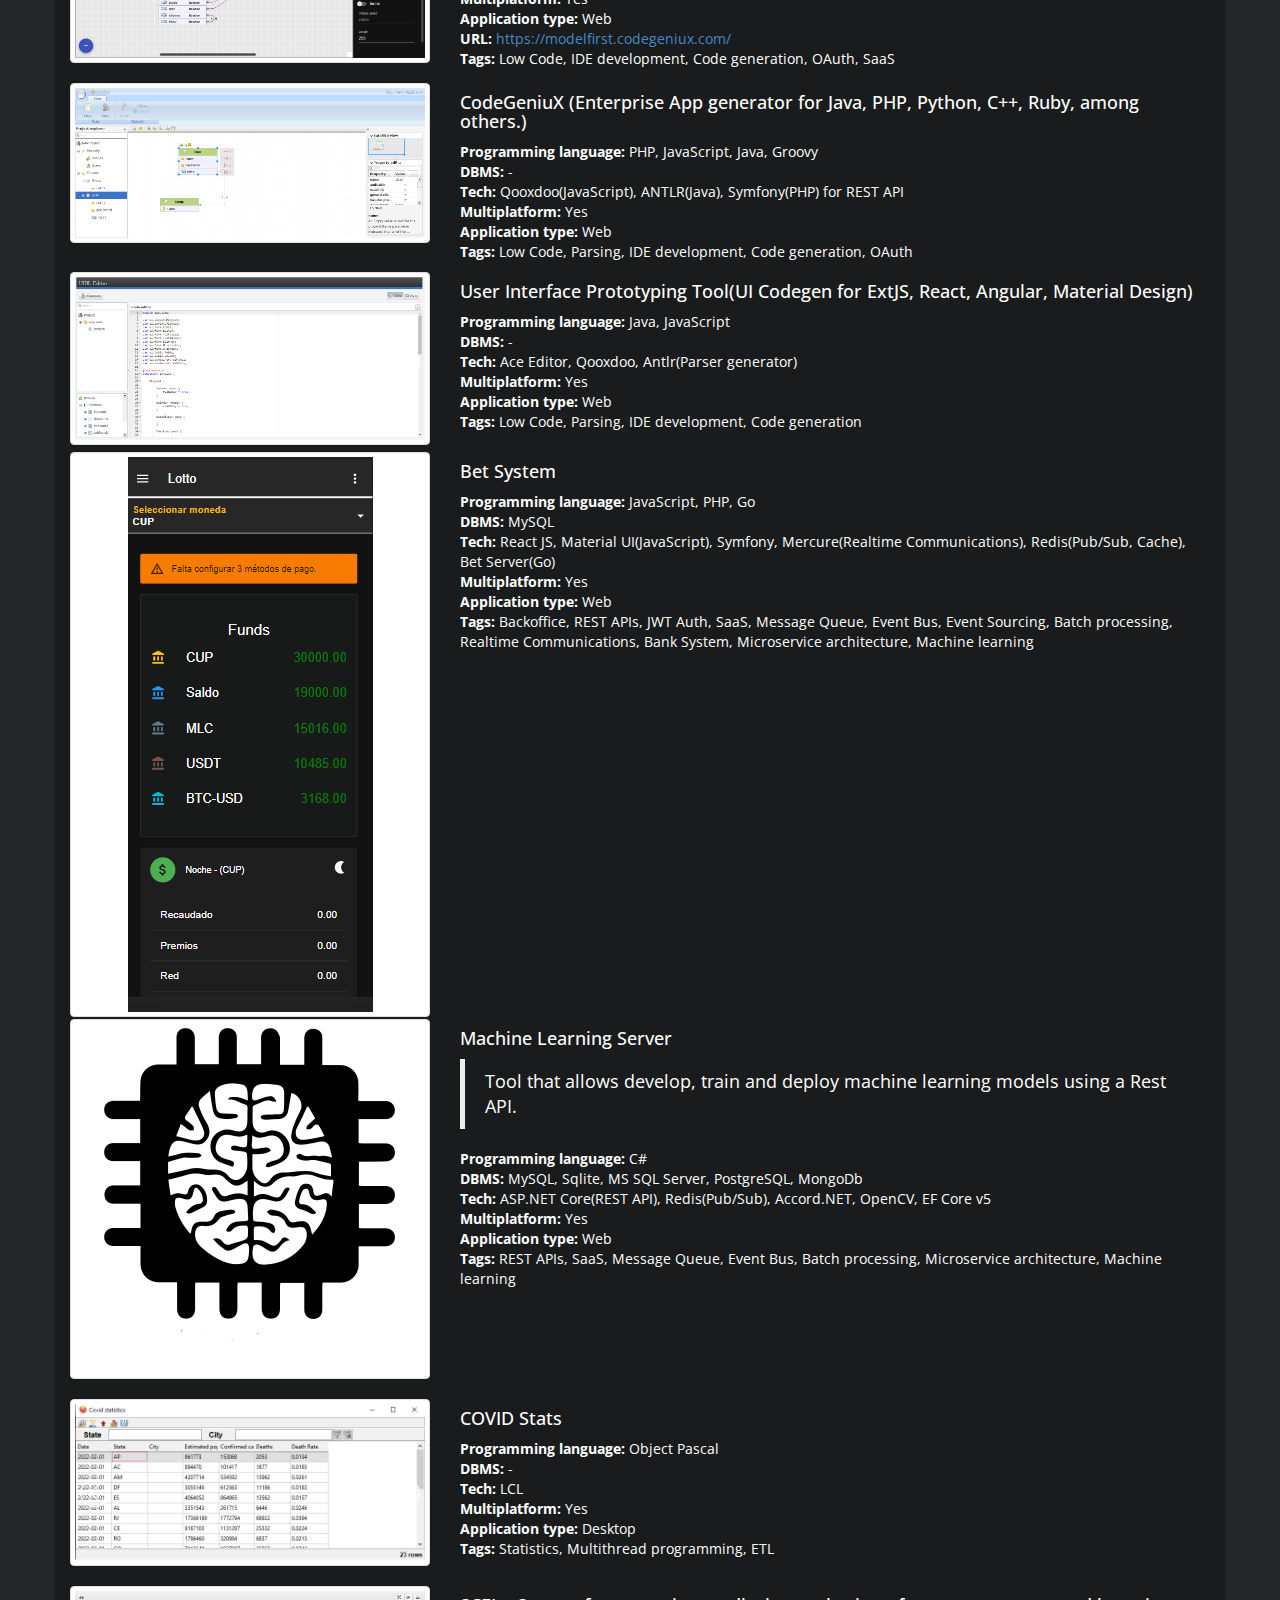
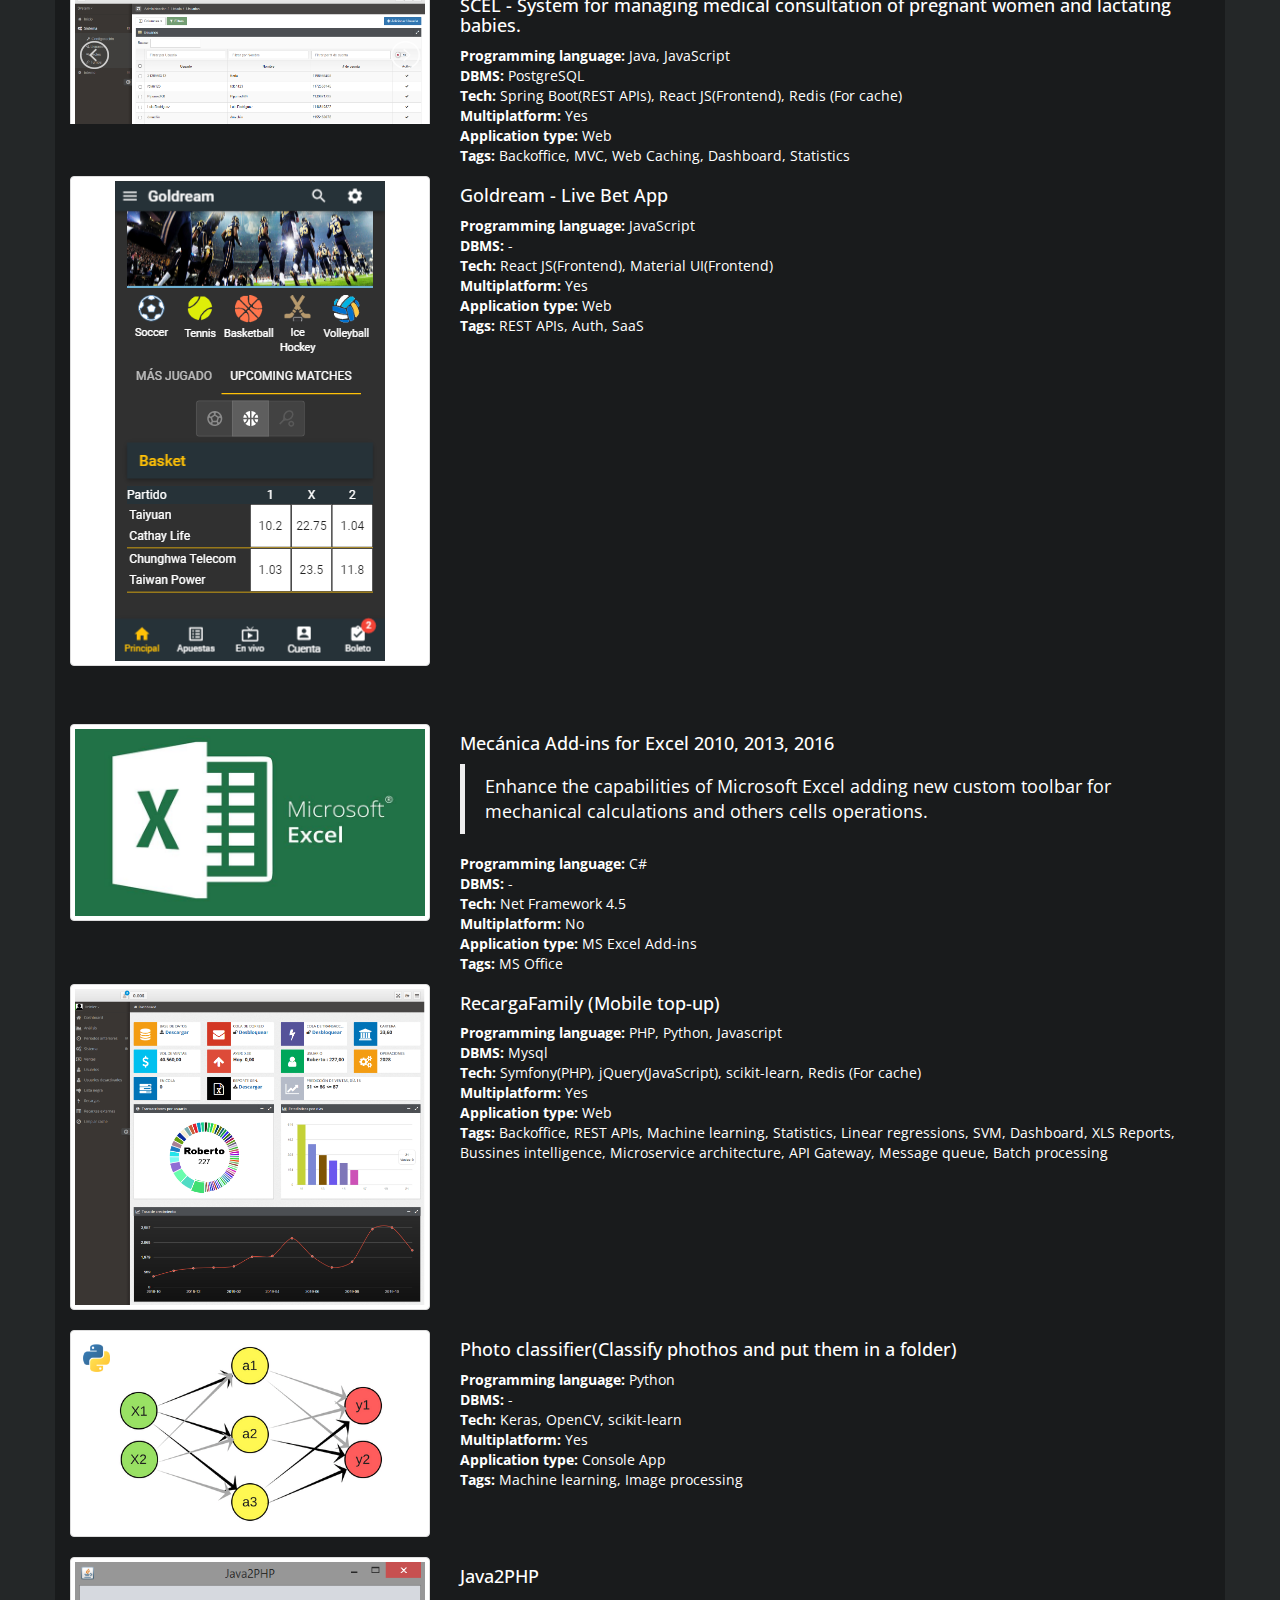
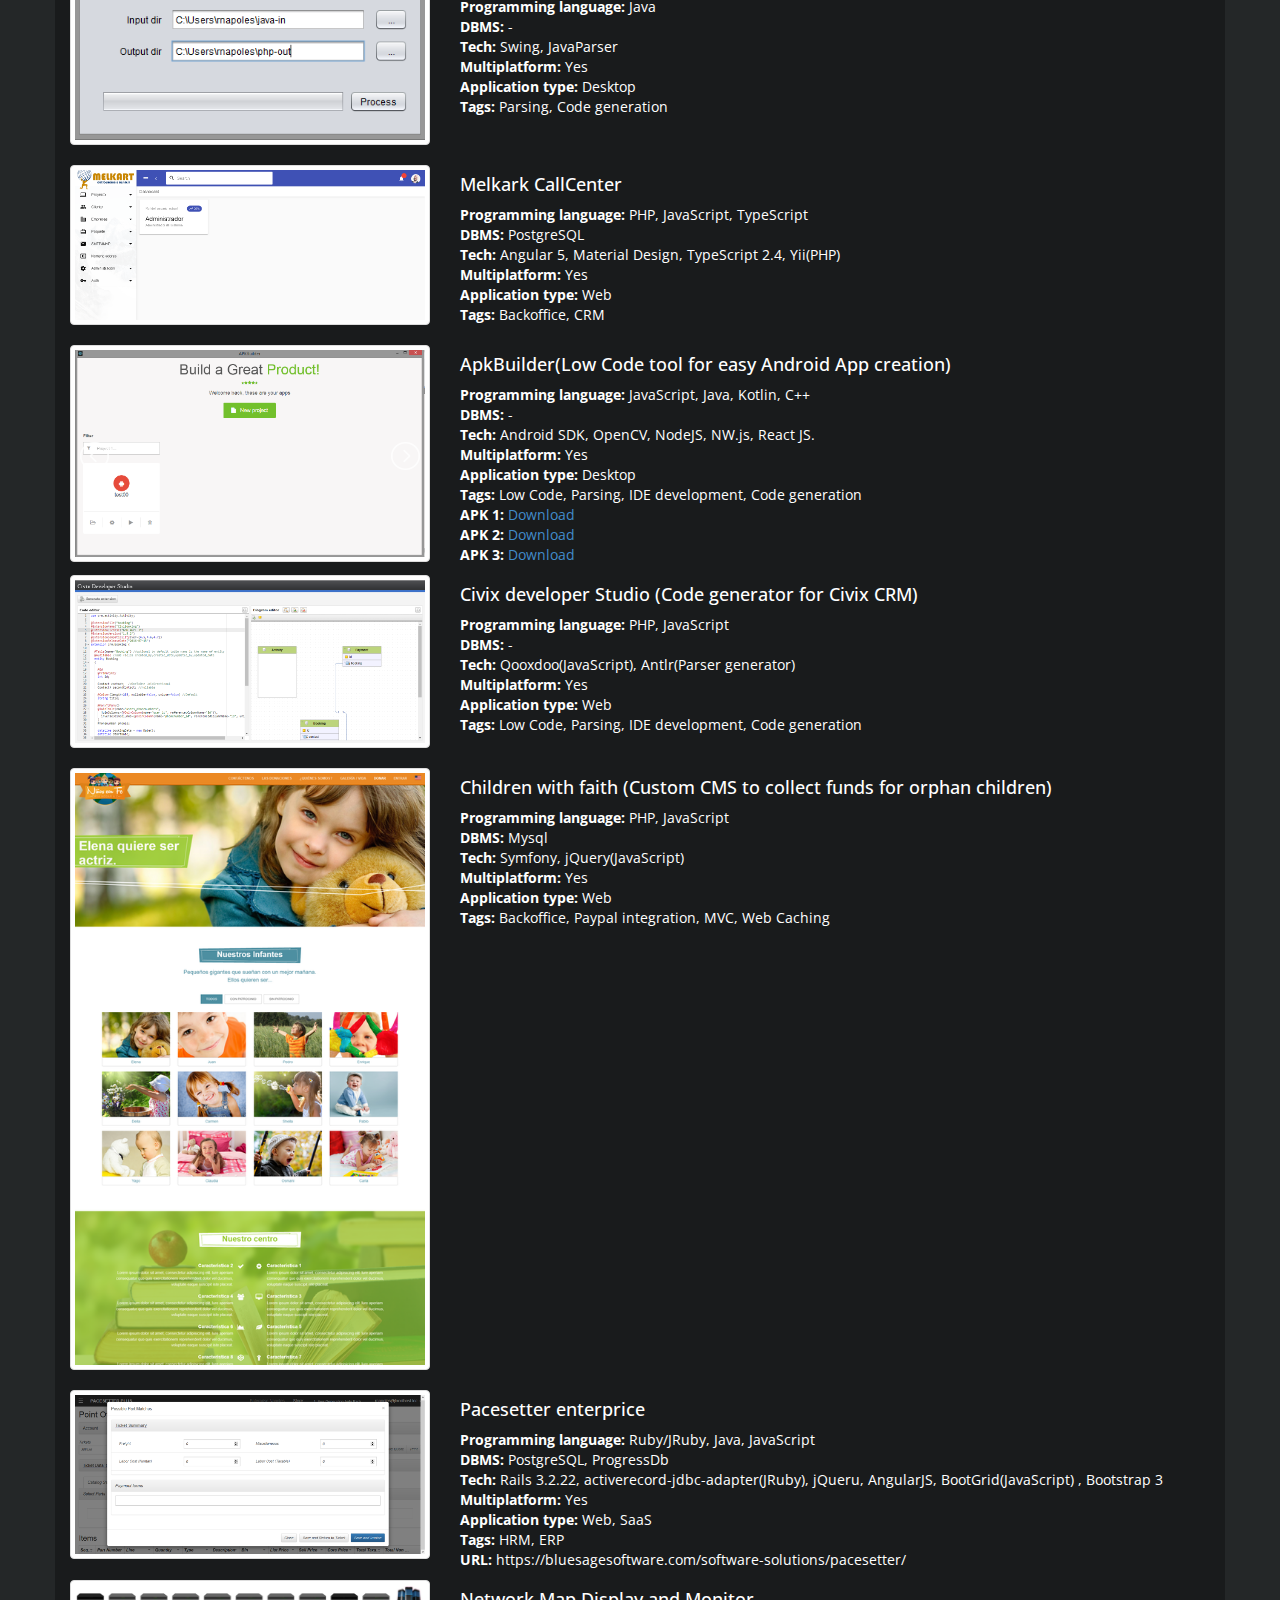
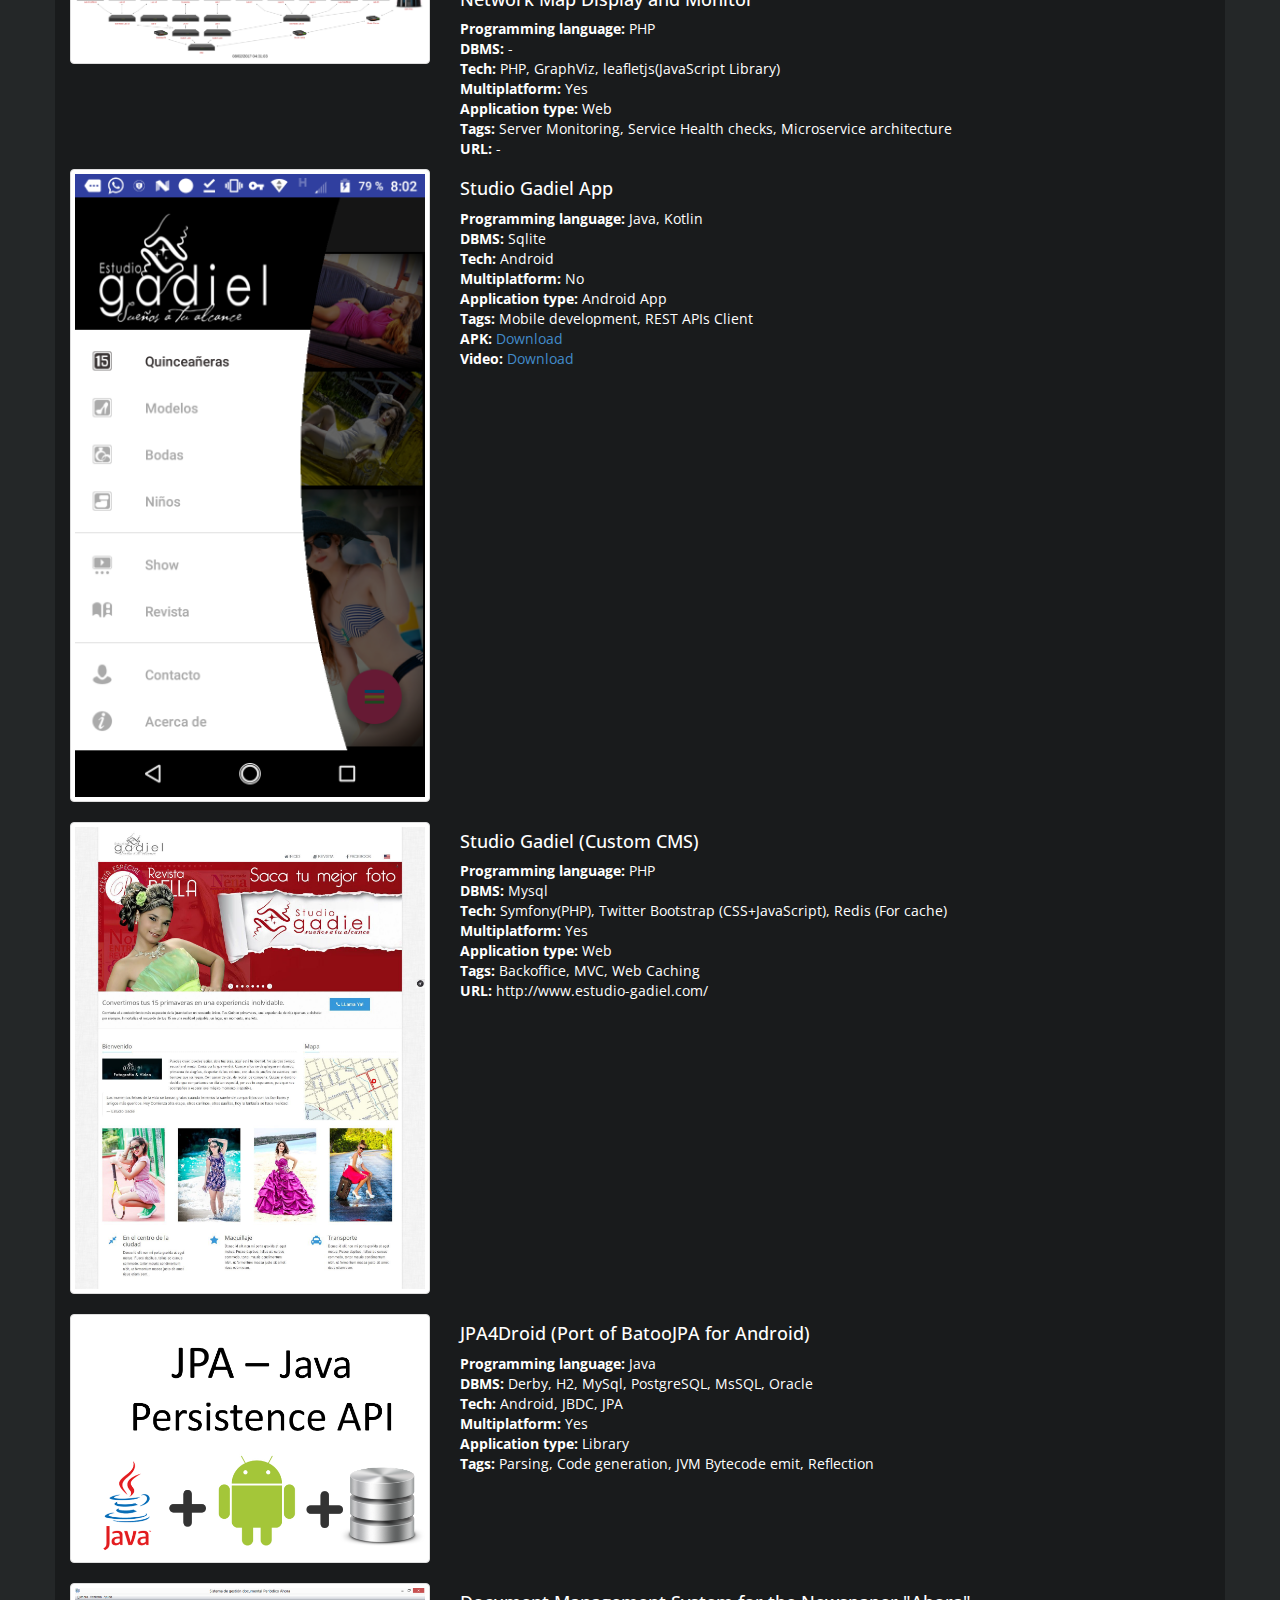
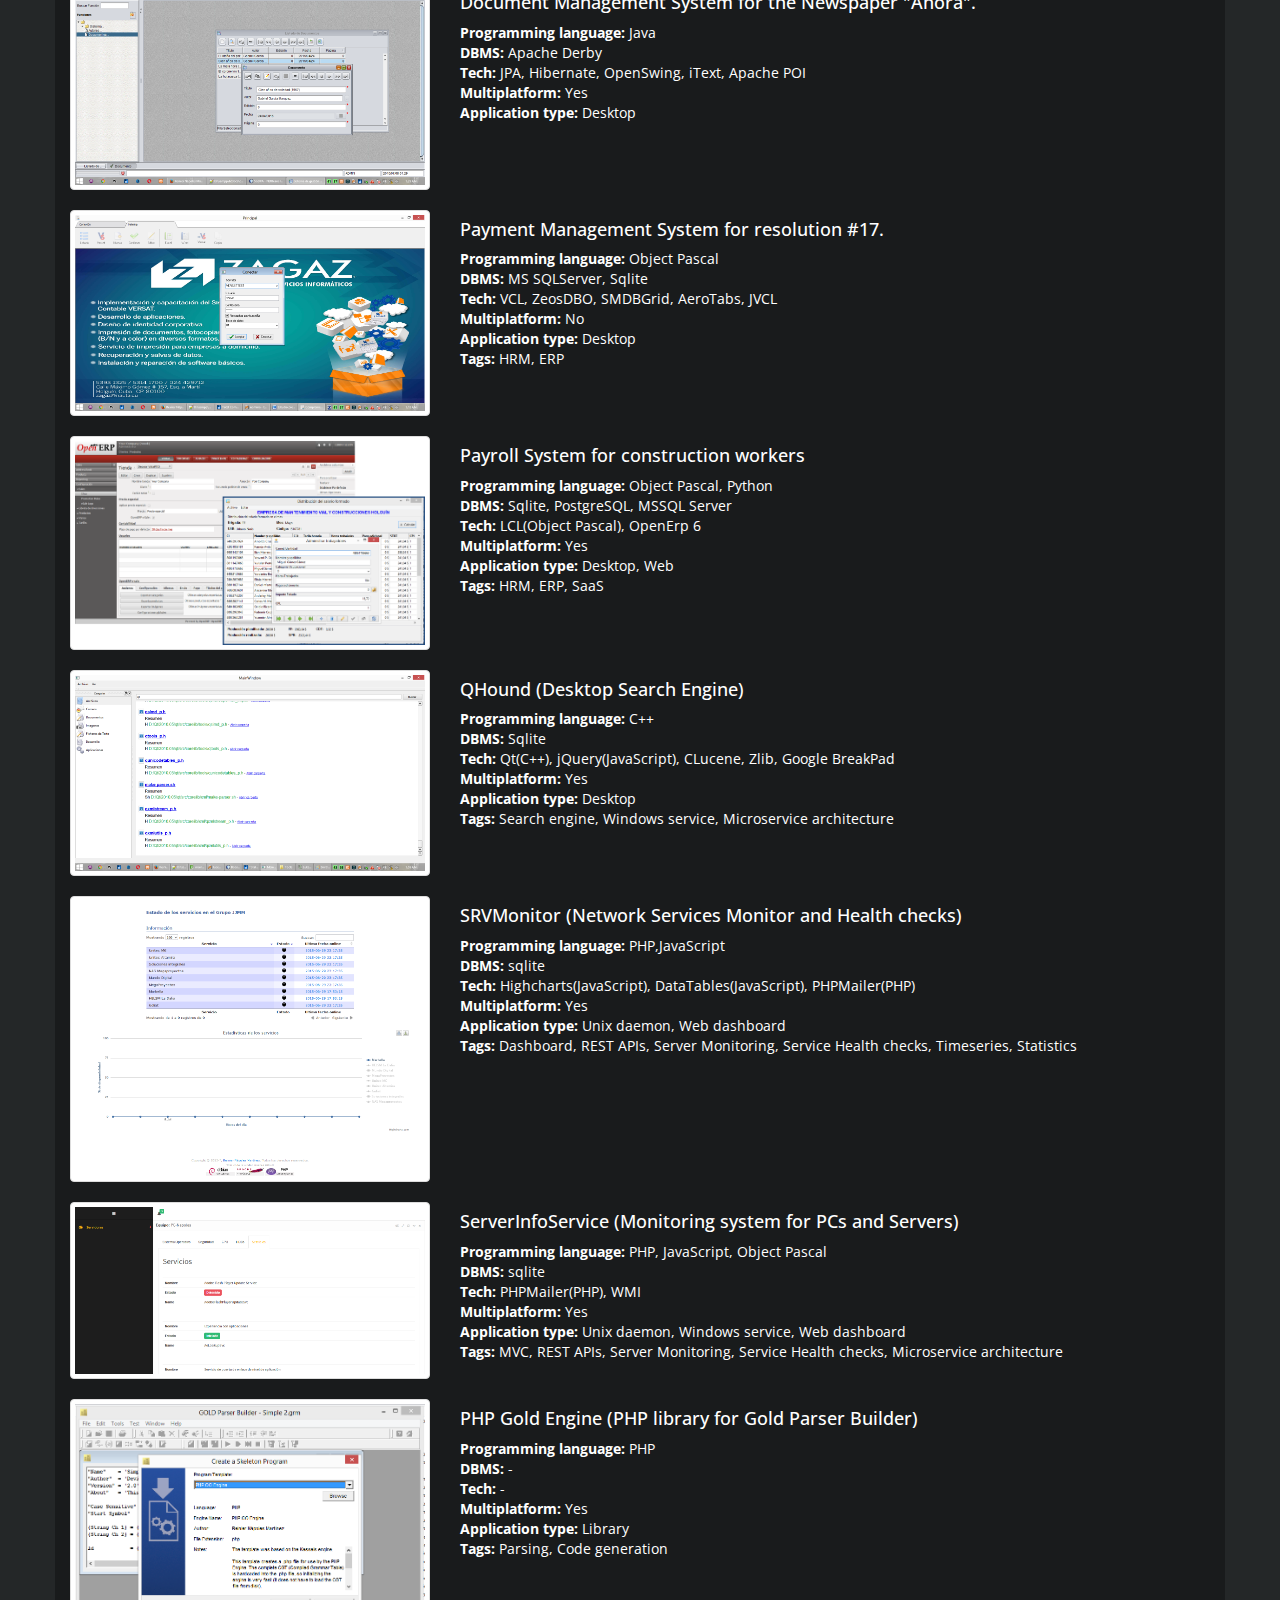
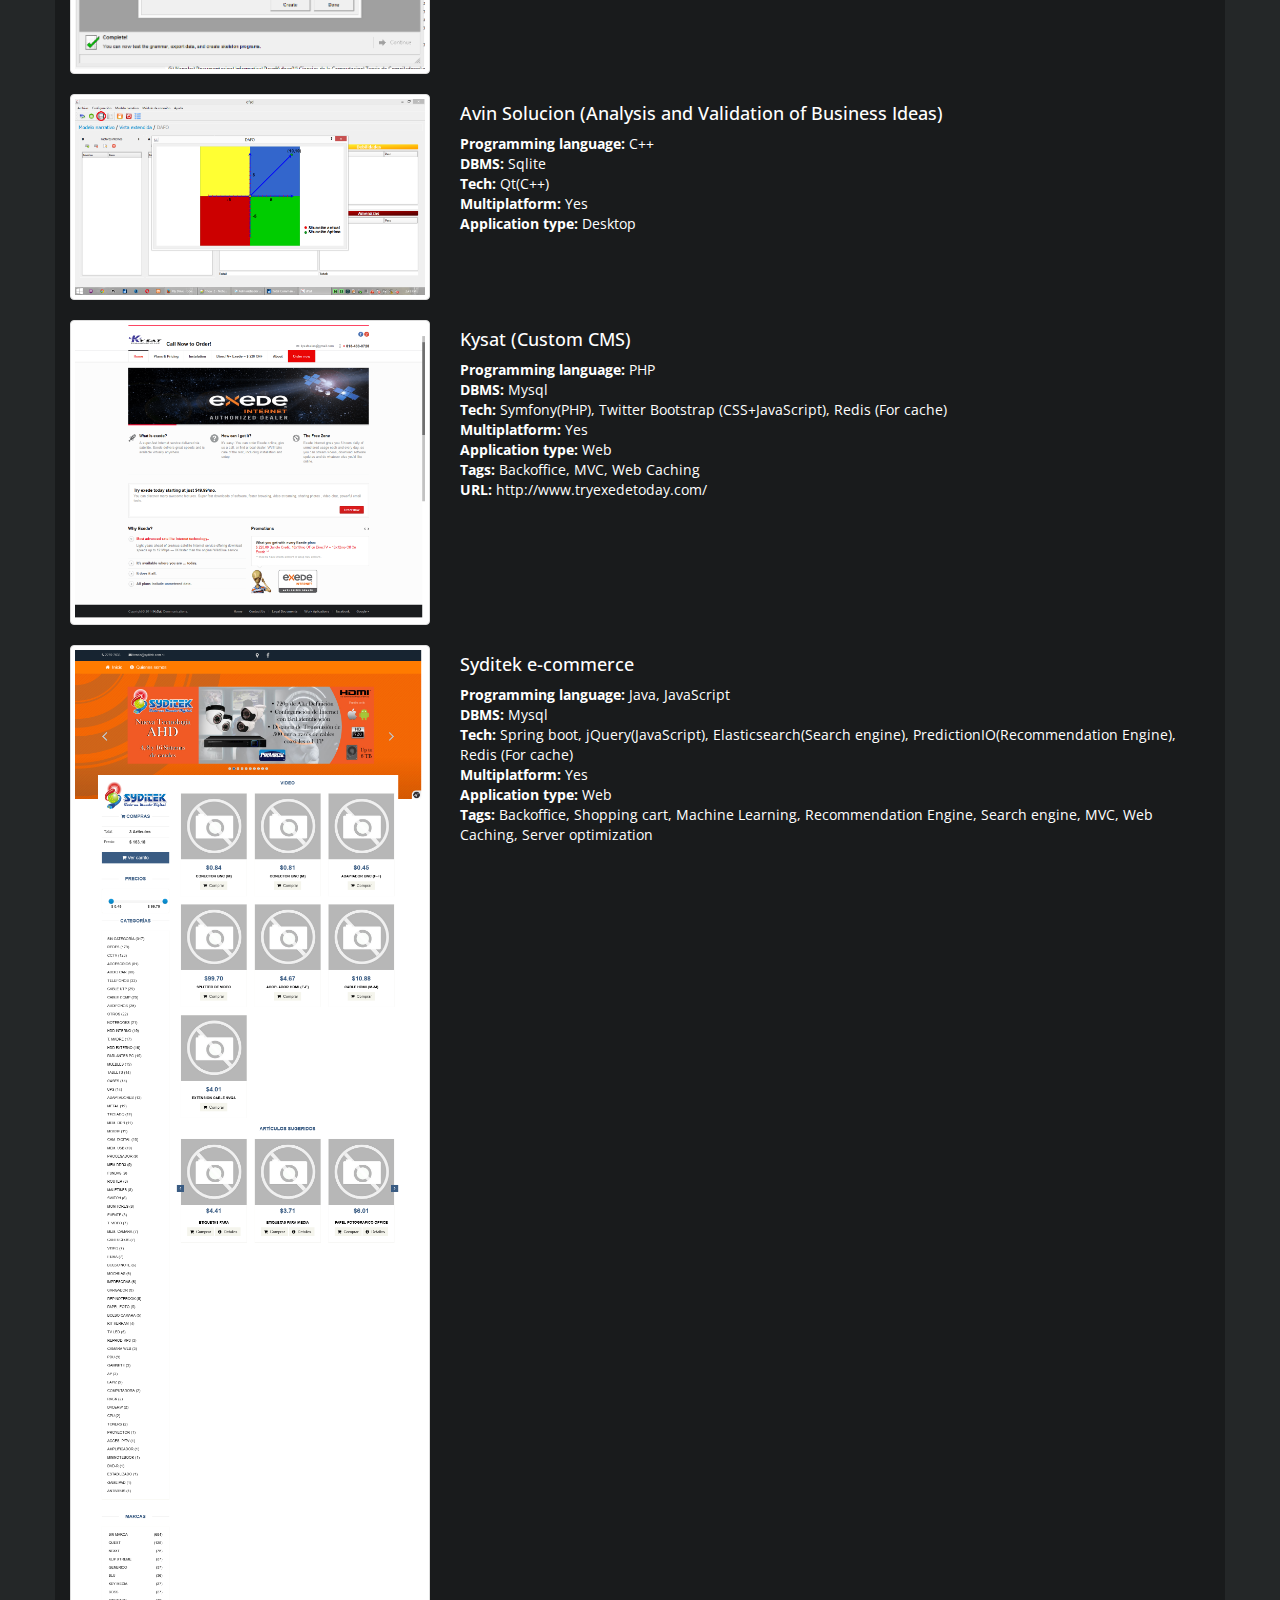
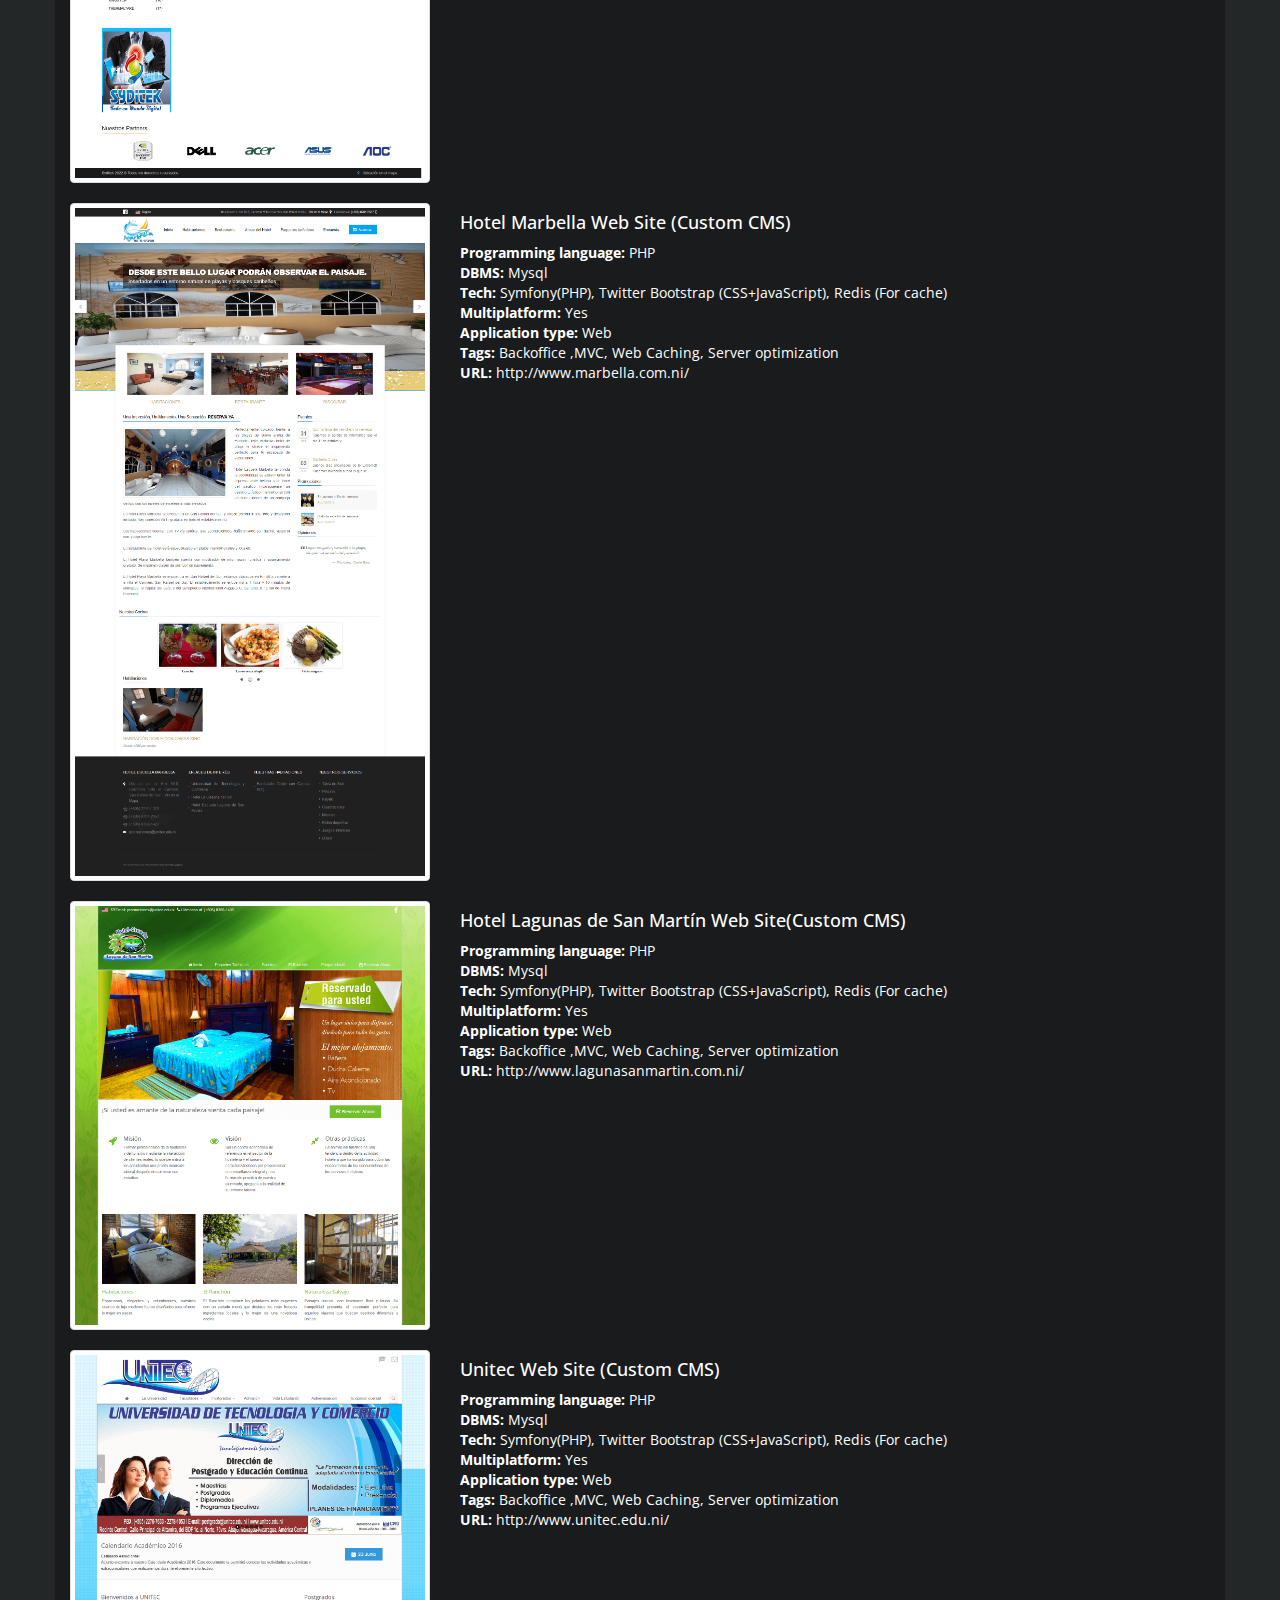
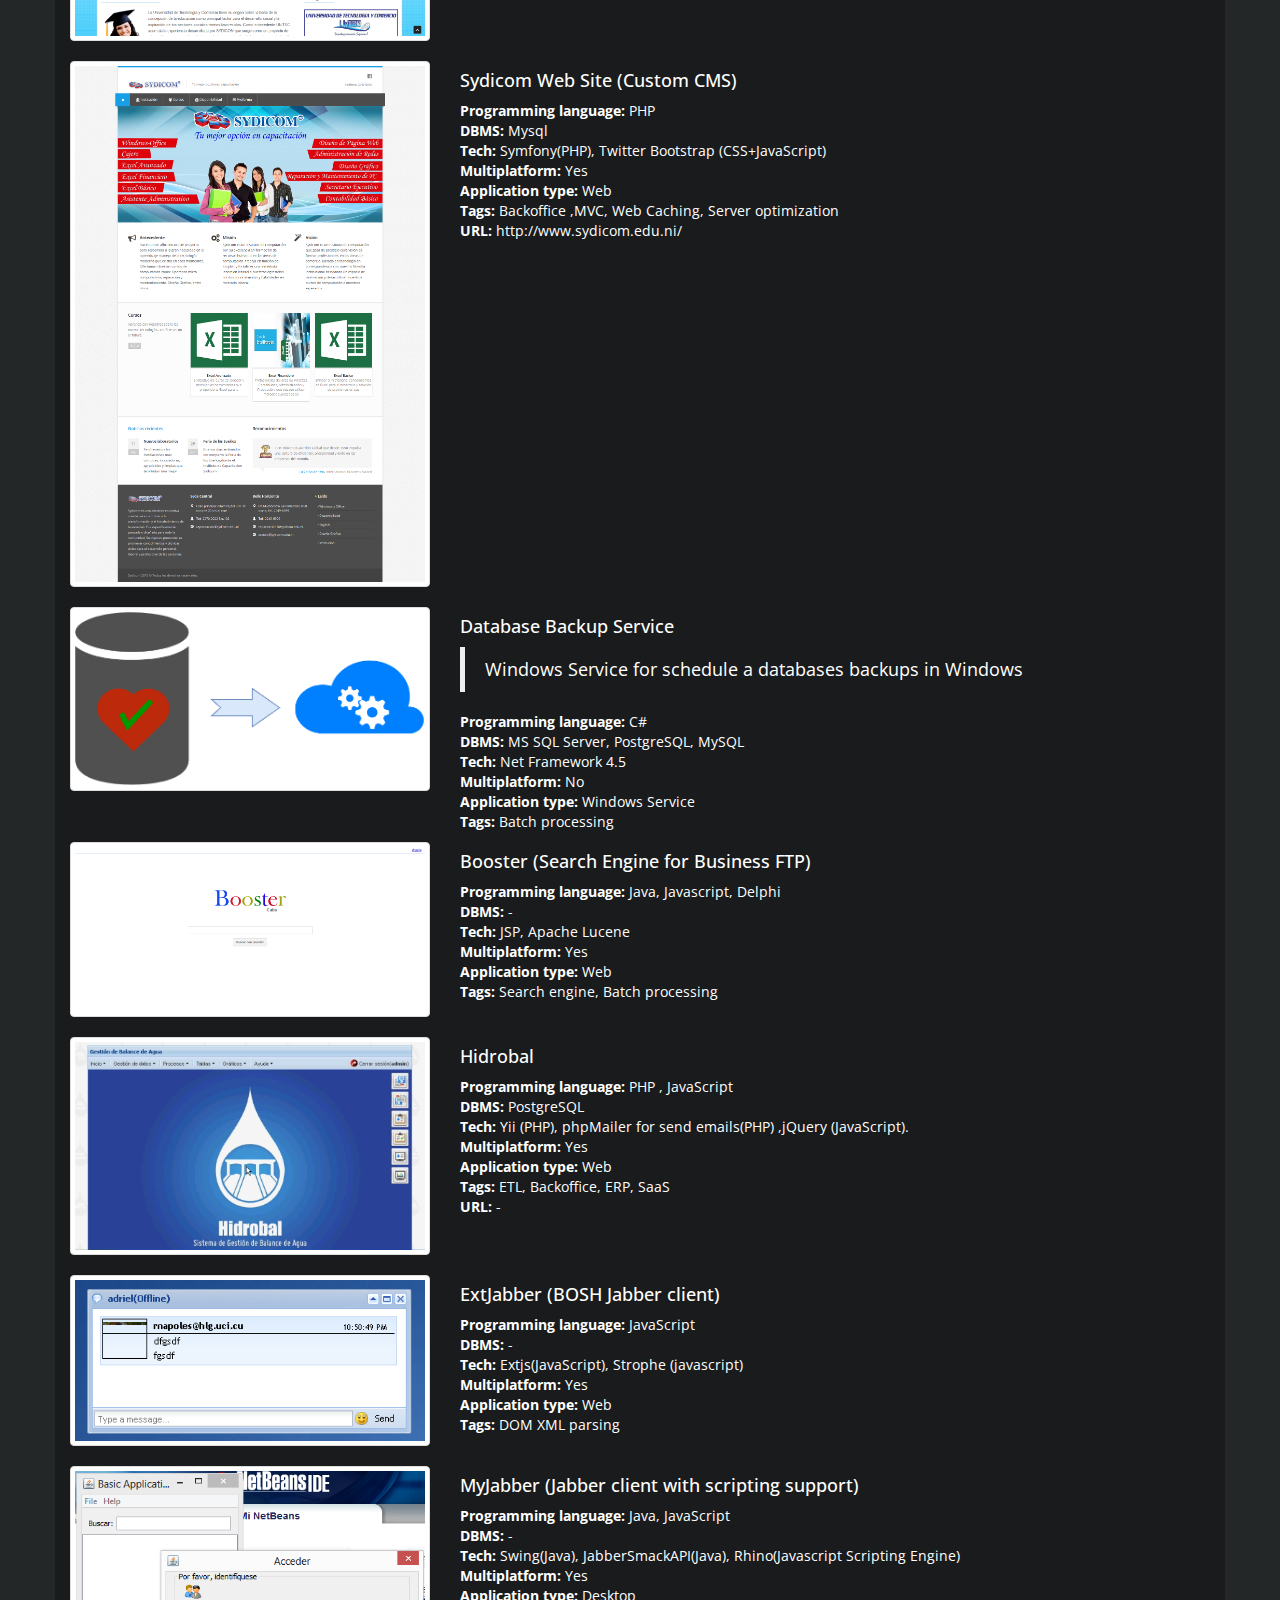
==== commit 8487256e: "Added Cedrux" ====
--- a/docs/index.html
+++ b/docs/index.html
@@ -517,10 +517,11 @@
                     </div>
 
                     <div>
-                        <h4 class="text-primary">Php</h4>
+                        <h4 class="text-primary">PHP</h4>
                         <p>
-                            Zend Framework, Symfony, Yii, Pear, Delphi for PHP, Lavarel,
-                            FPDF, CPDF, AdoDb , POG , SmbHash, WinBinder, among others.
+                            Zend Framework, Symfony, Yii, Lavarel, CakePHP, CodeIgniter, Phalcon,
+                            Pear, Delphi for PHP, FPDF, CPDF, AdoDb, POG , SmbHash, WinBinder,
+                            among others.
                         </p>
                     </div>
 
@@ -833,7 +834,7 @@
                         <b>DBMS:</b> MySQL
                     </li>
                     <li>
-                        <b>Tech:</b> React JS, Material UI(JavaScript), Symfony, Mercure(Realtime Communications), Redis(Pub/Sub, Cache)
+                        <b>Tech:</b> React JS, Material UI(JavaScript), Symfony, Mercure(Realtime Communications), Redis(Pub/Sub, Cache), Bet Server(Go)
                     </li>
                     <li>
                         <b>Multiplatform:</b> Yes
@@ -2379,6 +2380,41 @@
 
         </div>
 
+        <!-- Cedrux -->
+        <div class="row x-project x-sel-web x-sel-php x-sel-javascript">
+
+            <div class="col-sm-4">
+                <a class="thumbnail" href="javascript:void(0);">
+                    <img alt="Cedrux" src="img/projects/cedrux.png" class="media-object" data-holder-rendered="true">
+                </a>
+            </div>
+
+            <div class="col-sm-8 project-desc">
+                <h4>Cedrux (ERP)</h4>
+                <ul>
+                    <li>
+                        <b>Programming language:</b> PHP, JavaScript
+                    </li>
+                    <li>
+                        <b>DBMS:</b> PostgreSQL
+                    </li>
+                    <li>
+                        <b>Tech:</b> Zend Framework(PHP), Doctrine (PHP), ExtJs(JavaScript)
+                    </li>
+                    <li>
+                        <b>Multiplatform:</b> Yes
+                    </li>
+                    <li>
+                        <b>Application type:</b> Web
+                    </li>
+                    <li>
+                        <b>Tags:</b> Backoffice, HRM, ERP, SaaS
+                    </li>
+                </ul>
+            </div>
+
+        </div>
+
         <!-- Konasi -->
         <div class="row x-project x-sel-web x-sel-php x-sel-javascript">
 
